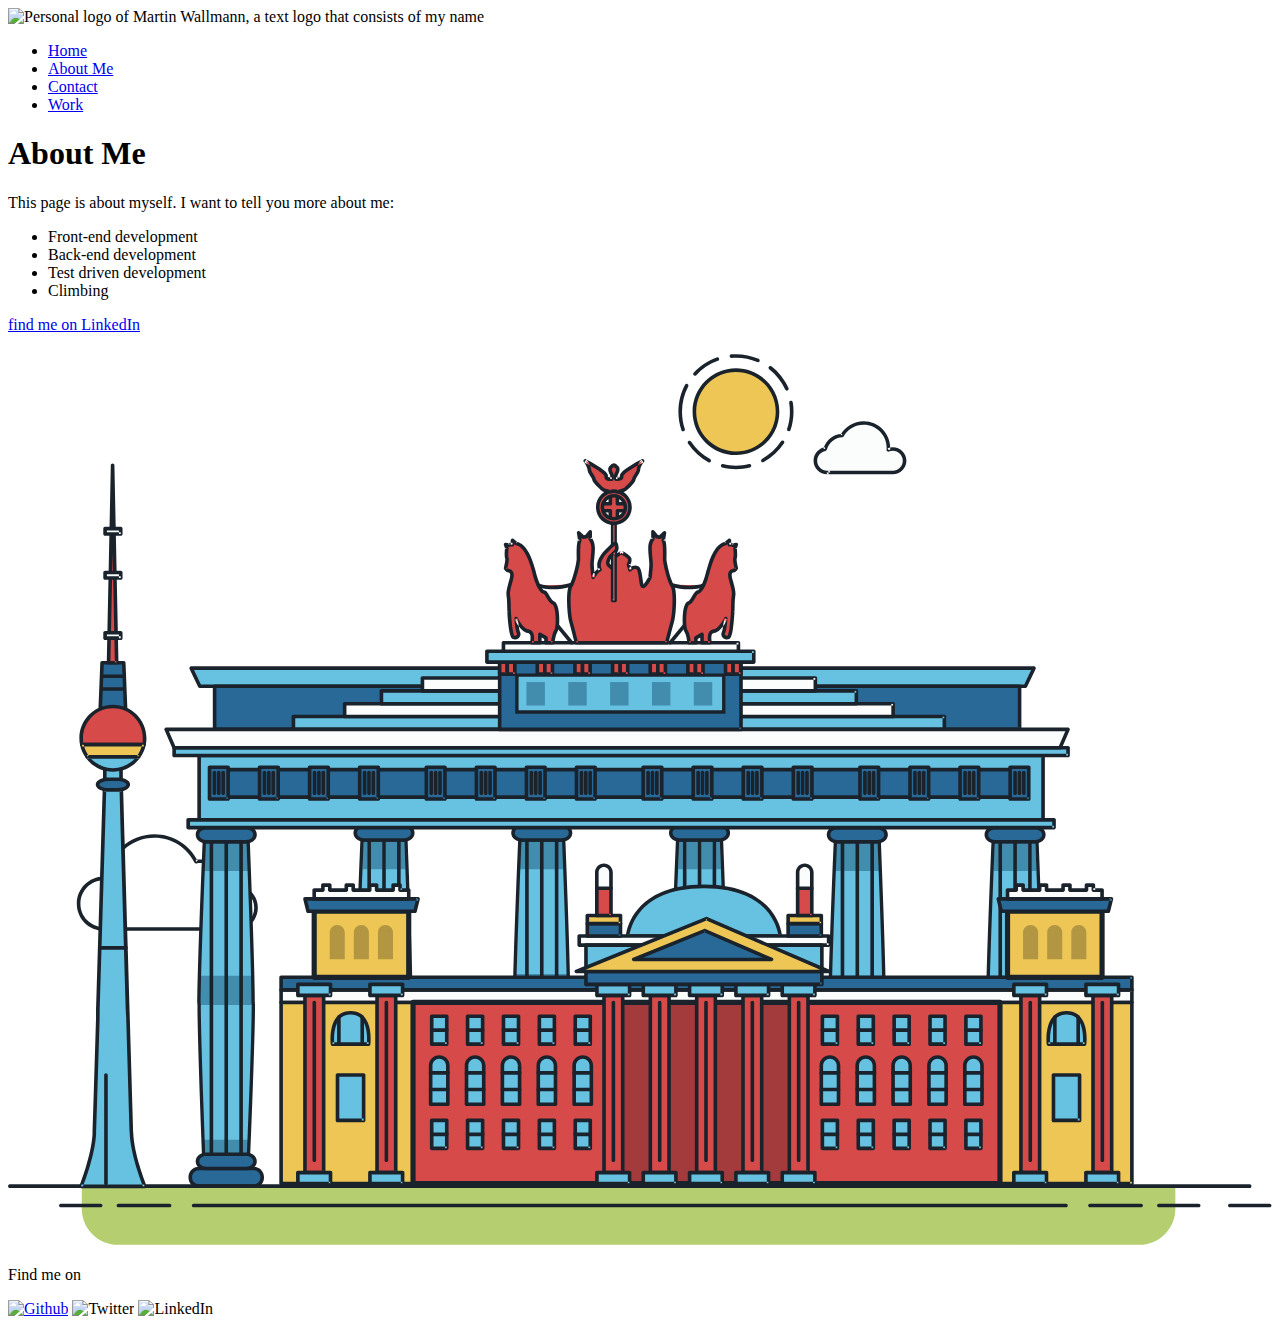
==== about.html @ 1930640d "Added Link to my GitHub-profile in the Footer" ====
<!DOCTYPE html>
<html>

<head>
    <meta charset="utf-8">
    <meta name="viewport" content="width=device-width, initial-scale=1">
    <title>Martin Wallmann </title>
    <link rel="shortcut icon" href="./img/favicon.png">
    <link rel="stylesheet" type="text/css" href="css/normalize.css">
    <link href="https://fonts.googleapis.com/css2?family=Work+Sans:wght@200;400;600;900&display=swap" rel="stylesheet">
    <link rel="stylesheet" type="text/css" href="css/style.production.css">
</head>

<body>
    <!--Header with Logo and Navigation -->
    <header class="page-header">
        <img src="img/mw-logo.png"  alt="Personal logo of Martin Wallmann, a text logo that consists of my name" class="page-header__item">
        <nav class="main-navigation page-header__item">
            <ul role="menubar" class="navigation-list">
                <li role="presentation">
                    <a href="index.html" role="menuitem" class="navigation-list__item">Home</a>
                </li>
                <li role="presentation">
                    <a href="about.html" role="menuitem" class="navigation-list__item navigation-list__item--active">About Me</a>
                </li>
                <li role="presentation">
                    <a href="contact.html" role="menuitem" class="navigation-list__item">Contact</a>
                </li>
                <li role="presentation">
                    <a href="work.html" role="menuitem" class="navigation-list__item">Work</a>
                </li>
            </ul>
        </nav>
    </header>
    <!--Main content-->
    <main>
        <div class="centered-content">
        <h1>About Me</h1>
        
        <p>This page is about myself. I want to tell you more about me:

        </p>
        <ul>
            <li class="centered-content__item">Front-end development</li>
            <li class="centered-content__item">Back-end development</li>
            <li class="centered-content__item">Test driven development</li>
            <li class="centered-content__item">Climbing</li>
        </ul>

        <a href="https://www.linkedin.com/in/martin-wallmann-b1057a8a/" target="_blank" class="button" download> find me on LinkedIn </a>

        <svg id="about-picture" xmlns="http://www.w3.org/2000/svg" class="berlin-illustration" height="auto" viewBox="0 0 700 505" xmlns:xlink="http://www.w3.org/1999/xlink">
            <defs>
                <polygon id="a" points=".06 231.917 .06 .929 688.717 .929 688.717 231.917"></polygon>
            </defs>
            <g fill="none" fill-rule="evenodd">
              <g transform="translate(0 241)" class="cloud-front">
              <path fill="#1A232C" d="M87.602,29 L87.602,28 C87.326,28.001 87.103,28.024 86.927,28.033 L86.979,29.031 L87.947,28.78 C85.741,20.282 78.041,14.002 68.852,14 C67.858,14 66.904,14.096 65.98,14.231 L66.125,15.22 L67.019,14.772 C62.626,6.015 53.567,0.001 43.102,0 C29.041,0.002 17.524,10.848 16.443,24.632 L17.44,24.71 L17.606,23.724 C16.803,23.589 15.969,23.5 15.102,23.5 C6.817,23.501 0.102,30.215 0.102,38.5 C0.102,46.785 6.817,53.499 15.102,53.5 L87.602,53.5 C94.644,53.499 100.351,47.792 100.352,40.75 C100.351,33.708 94.644,28.001 87.602,28 L87.602,30 C90.573,30 93.254,31.202 95.203,33.149 C97.15,35.097 98.351,37.778 98.352,40.75 C98.351,43.722 97.15,46.403 95.203,48.351 C93.254,50.298 90.573,51.5 87.602,51.5 L15.102,51.5 C11.509,51.5 8.265,50.046 5.909,47.692 C3.555,45.337 2.102,42.093 2.102,38.5 C2.102,34.907 3.555,31.663 5.909,29.308 C8.265,26.954 11.509,25.5 15.102,25.5 C15.831,25.5 16.553,25.575 17.273,25.697 C17.551,25.743 17.832,25.672 18.055,25.499 C18.277,25.325 18.414,25.07 18.436,24.789 C19.436,12.04 30.094,1.998 43.102,2 C52.786,1.999 61.163,7.564 65.231,15.669 C65.425,16.055 65.842,16.272 66.27,16.21 C67.132,16.084 67.988,16 68.852,16 C77.108,15.998 84.027,21.647 86.011,29.283 C86.13,29.741 86.557,30.054 87.031,30.03 C87.27,30.017 87.457,29.999 87.602,30 L87.602,29" transform="translate(38 36)"></path>
                </g>
                <path fill="#B5CE6F" d="M646.484,484.382 C646.484,489.501 644.531,494.62 640.627,498.525 C636.722,502.43 631.603,504.382 626.484,504.382 L60.873,504.382 C55.754,504.382 50.636,502.43 46.731,498.525 C42.826,494.62 40.873,489.501 40.873,484.382 L40.873,471.917 L646.484,471.917 L646.484,484.382"></path>
                <polyline fill="#67C2E2" points="334.824 185.029 101.449 185.029 106.209 195.08 563.438 195.08 568.2 185.029 334.824 185.029"></polyline>
                <path fill="#1A232C" d="M334.824,185.029 L334.824,184.029 L101.449,184.029 C101.104,184.029 100.788,184.203 100.604,184.494 C100.42,184.785 100.398,185.146 100.545,185.457 L105.306,195.508 C105.471,195.856 105.824,196.079 106.209,196.079 L563.438,196.079 C563.824,196.079 564.177,195.856 564.342,195.508 L569.104,185.457 C569.251,185.146 569.229,184.785 569.045,184.494 C568.861,184.203 568.544,184.029 568.2,184.029 L334.824,184.029 L334.824,186.029 L566.62,186.029 L562.806,194.08 L106.842,194.08 L103.029,186.029 L334.824,186.029 L334.824,185.029"></path>
                <polygon fill="#296997" points="114.416 218.974 560.222 218.974 560.222 195.08 114.416 195.08"></polygon>
                <path fill="#1A232C" d="M560.222,218.974 L560.222,217.974 L115.416,217.974 L115.416,196.079 L559.222,196.079 L559.222,218.974 L560.222,218.974 L560.222,217.974 L560.222,218.974 L561.222,218.974 L561.222,195.08 C561.222,194.816 561.115,194.559 560.929,194.372 C560.742,194.186 560.485,194.08 560.222,194.08 L114.416,194.08 C114.152,194.08 113.895,194.186 113.708,194.372 C113.522,194.559 113.416,194.816 113.416,195.08 L113.416,218.974 C113.416,219.237 113.522,219.495 113.708,219.681 C113.895,219.867 114.152,219.974 114.416,219.974 L560.222,219.974 C560.485,219.974 560.742,219.867 560.929,219.681 C561.115,219.495 561.222,219.237 561.222,218.974 L560.222,218.974"></path>
                <polygon fill="#67C2E2" points="105.85 269.08 573.225 269.08 573.225 233.398 105.85 233.398"></polygon>
                <path fill="#1A232C" d="M573.225,233.398 L573.225,232.398 L105.85,232.398 C105.587,232.398 105.329,232.505 105.143,232.691 C104.957,232.877 104.85,233.134 104.85,233.398 L104.85,269.08 C104.85,269.344 104.957,269.601 105.143,269.788 C105.329,269.974 105.587,270.08 105.85,270.08 L573.225,270.08 C573.488,270.08 573.745,269.974 573.932,269.788 C574.118,269.601 574.225,269.344 574.225,269.08 L574.225,233.398 C574.225,233.134 574.118,232.877 573.932,232.691 C573.745,232.505 573.488,232.398 573.225,232.398 L573.225,233.398 L572.225,233.398 L572.225,268.08 L106.85,268.08 L106.85,234.398 L573.225,234.398 L573.225,233.398 L572.225,233.398 L573.225,233.398"></path>
                <polygon fill="#296997" points="116.751 256.508 562.557 256.508 562.557 241.243 116.751 241.243"></polygon>
                <path fill="#1A232C" d="M562.557,256.508 L562.557,255.508 L117.75,255.508 L117.75,242.243 L561.557,242.243 L561.557,256.508 L562.557,256.508 L562.557,255.508 L562.557,256.508 L563.557,256.508 L563.557,241.243 C563.557,240.979 563.45,240.722 563.264,240.535 C563.078,240.349 562.82,240.243 562.557,240.243 L116.75,240.243 C116.487,240.243 116.23,240.349 116.043,240.535 C115.857,240.722 115.751,240.979 115.751,241.243 L115.751,256.508 C115.751,256.771 115.857,257.029 116.043,257.215 C116.23,257.401 116.487,257.508 116.751,257.508 L562.557,257.508 C562.82,257.508 563.077,257.401 563.264,257.215 C563.45,257.029 563.557,256.771 563.557,256.508 L562.557,256.508"></path>
                <polygon fill="#67C2E2" points="158.07 218.974 518.563 218.974 518.563 211.858 158.07 211.858"></polygon>
                <path fill="#1A232C" d="M518.563,211.858 L518.563,210.858 L158.07,210.858 C157.807,210.858 157.549,210.964 157.363,211.151 C157.177,211.337 157.07,211.594 157.07,211.858 L157.07,218.974 C157.07,219.237 157.177,219.495 157.363,219.681 C157.549,219.867 157.807,219.974 158.07,219.974 L518.563,219.974 C518.826,219.974 519.083,219.867 519.27,219.681 C519.456,219.495 519.562,219.237 519.562,218.974 L519.562,211.858 C519.562,211.594 519.456,211.337 519.27,211.151 C519.083,210.964 518.826,210.858 518.563,210.858 L518.563,211.858 L517.563,211.858 L517.563,217.974 L159.07,217.974 L159.07,212.858 L518.563,212.858 L518.563,211.858 L517.563,211.858 L518.563,211.858"></path>
                <polygon fill="#FBFDFC" points="186.438 211.858 490.194 211.858 490.194 204.741 186.438 204.741"></polygon>
                <path fill="#1A232C" d="M490.194,204.741 L490.194,203.741 L186.438,203.741 C186.175,203.741 185.917,203.848 185.731,204.034 C185.545,204.221 185.438,204.478 185.438,204.741 L185.438,211.858 C185.438,212.121 185.545,212.379 185.731,212.565 C185.917,212.751 186.175,212.858 186.438,212.858 L490.194,212.858 C490.458,212.858 490.715,212.751 490.902,212.565 C491.088,212.379 491.194,212.121 491.194,211.858 L491.194,204.741 C491.194,204.478 491.088,204.221 490.902,204.034 C490.715,203.848 490.458,203.741 490.194,203.741 L490.194,204.741 L489.194,204.741 L489.194,210.858 L187.438,210.858 L187.438,205.741 L490.194,205.741 L490.194,204.741 L489.194,204.741 L490.194,204.741"></path>
                <polygon fill="#67C2E2" points="206.805 204.741 469.828 204.741 469.828 197.624 206.805 197.624"></polygon>
                <path fill="#1A232C" d="M469.828,197.624 L469.828,196.624 L206.805,196.624 C206.541,196.624 206.284,196.731 206.098,196.917 C205.911,197.103 205.805,197.361 205.805,197.624 L205.805,204.741 C205.805,205.005 205.911,205.262 206.098,205.449 C206.284,205.635 206.541,205.741 206.805,205.741 L469.828,205.741 C470.091,205.741 470.349,205.635 470.535,205.449 C470.722,205.262 470.828,205.005 470.828,204.741 L470.828,197.624 C470.828,197.361 470.722,197.103 470.535,196.917 C470.349,196.731 470.091,196.624 469.828,196.624 L469.828,197.624 L468.828,197.624 L468.828,203.741 L207.805,203.741 L207.805,198.624 L469.828,198.624 L469.828,197.624 L468.828,197.624 L469.828,197.624"></path>
                <polygon fill="#FBFDFC" points="229.521 197.624 447.111 197.624 447.111 190.509 229.521 190.509"></polygon>
                <path fill="#1A232C" d="M447.111,190.509 L447.111,189.509 L229.521,189.509 C229.258,189.509 229,189.616 228.814,189.802 C228.628,189.988 228.521,190.246 228.521,190.509 L228.521,197.624 C228.521,197.888 228.628,198.145 228.814,198.332 C229,198.518 229.258,198.624 229.521,198.624 L447.111,198.624 C447.375,198.624 447.632,198.518 447.818,198.332 C448.005,198.145 448.111,197.888 448.111,197.624 L448.111,190.509 C448.111,190.246 448.005,189.988 447.818,189.802 C447.632,189.616 447.375,189.509 447.111,189.509 L447.111,190.509 L446.111,190.509 L446.111,196.624 L230.521,196.624 L230.521,191.509 L447.111,191.509 L447.111,190.509 L446.111,190.509 L447.111,190.509"></path>
                <path fill="#67C2E2" d="M135.607,355.447 C135.163,337.766 134.264,313.326 133.648,297.387 C133.274,287.721 133.004,281.18 133.004,281.18 L108.722,281.18 C108.722,281.18 108.452,287.721 108.079,297.387 C107.462,313.326 106.563,337.766 106.119,355.447 C105.953,362.059 105.85,367.732 105.85,371.653 L105.85,371.654 C105.85,386.117 107.243,424.332 108.089,446.189 C108.457,455.706 108.722,462.126 108.722,462.126 L133.004,462.126 C133.004,462.126 133.269,455.706 133.637,446.189 C134.482,424.332 135.876,386.117 135.876,371.654 L135.876,371.653 C135.876,367.732 135.773,362.059 135.607,355.447"></path>
                <path fill="#428DAE" d="M133.648 297.387L108.079 297.387C108.452 287.721 108.722 281.18 108.722 281.18L133.004 281.18C133.004 281.18 133.274 287.721 133.648 297.387M135.876 371.654L105.85 371.654 105.85 371.653C105.85 367.732 105.953 362.059 106.119 355.447L135.607 355.447C135.773 362.059 135.876 367.732 135.876 371.653L135.876 371.654M133.004 462.126L108.722 462.126C108.722 462.126 108.457 455.706 108.089 446.189L133.637 446.189C133.269 455.706 133.004 462.126 133.004 462.126"></path>
                <path fill="#1A232C" d="M109.612,461.199 L132.114,461.199 C132.447,453.007 134.949,390.886 134.949,371.653 C134.949,352.42 132.447,290.299 132.114,282.108 L109.612,282.108 C109.279,290.299 106.778,352.42 106.778,371.653 C106.778,390.886 109.279,453.007 109.612,461.199 Z M133.895,463.054 L107.832,463.054 L107.794,462.164 C107.766,461.466 104.922,392.193 104.922,371.653 C104.922,351.114 107.766,281.839 107.794,281.142 L107.832,280.252 L133.895,280.252 L133.931,281.142 C133.96,281.839 136.804,351.114 136.804,371.653 C136.804,392.193 133.96,461.466 133.931,462.164 L133.895,463.054 L133.895,463.054 Z"></path>
                <path fill="#1A232C" d="M111.638 281.18L111.638 462.126C111.638 462.679 112.086 463.126 112.638 463.126 113.19 463.126 113.638 462.679 113.638 462.126L113.638 281.18C113.638 280.628 113.19 280.18 112.638 280.18 112.086 280.18 111.638 280.628 111.638 281.18M119.863 281.18L119.863 462.126C119.863 462.679 120.311 463.126 120.863 463.126 121.416 463.126 121.863 462.679 121.863 462.126L121.863 281.18C121.863 280.628 121.416 280.18 120.863 280.18 120.311 280.18 119.863 280.628 119.863 281.18M128.088 281.18L128.088 462.126C128.088 462.679 128.536 463.126 129.088 463.126 129.64 463.126 130.088 462.679 130.088 462.126L130.088 281.18C130.088 280.628 129.64 280.18 129.088 280.18 128.536 280.18 128.088 280.628 128.088 281.18"></path>
                <path fill="#296997" d="M136.79,277.265 C136.79,279.418 134.675,281.18 132.09,281.18 L109.636,281.18 C107.051,281.18 104.936,279.418 104.936,277.265 C104.936,275.111 107.051,273.349 109.636,273.349 L132.09,273.349 C134.675,273.349 136.79,275.111 136.79,277.265"></path>
                <path fill="#1A232C" d="M136.79,277.265 L135.79,277.265 C135.789,278.005 135.433,278.704 134.769,279.262 C134.109,279.814 133.155,280.181 132.09,280.18 L109.636,280.18 C108.571,280.181 107.617,279.814 106.956,279.262 C106.293,278.704 105.936,278.005 105.936,277.265 C105.936,276.524 106.293,275.825 106.957,275.267 C107.617,274.715 108.571,274.348 109.636,274.349 L132.09,274.349 C133.155,274.348 134.109,274.716 134.769,275.267 C135.433,275.825 135.789,276.524 135.79,277.265 L137.79,277.265 C137.791,275.851 137.09,274.593 136.049,273.731 C135.006,272.863 133.61,272.35 132.09,272.349 L109.636,272.349 C108.116,272.35 106.72,272.863 105.676,273.731 C104.636,274.593 103.935,275.851 103.936,277.265 C103.935,278.678 104.636,279.937 105.677,280.798 C106.72,281.666 108.116,282.179 109.636,282.18 L132.09,282.18 C133.61,282.179 135.006,281.666 136.049,280.798 C137.09,279.937 137.791,278.678 137.79,277.265 L136.79,277.265"></path>
                <path fill="#296997" d="M140.775,467.217 C140.775,469.803 138.661,471.917 136.076,471.917 L105.65,471.917 C103.065,471.917 100.951,469.803 100.951,467.217 L100.951,466.825 C100.951,464.241 103.065,462.126 105.65,462.126 L136.076,462.126 C138.661,462.126 140.775,464.241 140.775,466.825 L140.775,467.217"></path>
                <path fill="#1A232C" d="M140.775,467.217 L139.775,467.217 C139.775,468.235 139.361,469.155 138.688,469.83 C138.013,470.503 137.093,470.917 136.076,470.917 L105.65,470.917 C104.633,470.917 103.713,470.504 103.038,469.83 C102.365,469.155 101.951,468.235 101.951,467.217 L101.951,466.825 C101.951,465.808 102.365,464.889 103.038,464.214 C103.713,463.54 104.633,463.127 105.65,463.126 L136.076,463.126 C137.093,463.127 138.013,463.54 138.688,464.214 C139.362,464.889 139.775,465.808 139.775,466.825 L139.775,467.217 L141.775,467.217 L141.775,466.825 C141.772,463.684 139.217,461.13 136.076,461.126 L105.65,461.126 C102.509,461.13 99.955,463.684 99.951,466.825 L99.951,467.217 C99.954,470.36 102.509,472.914 105.65,472.917 L136.076,472.917 C139.217,472.914 141.772,470.36 141.775,467.217 L140.775,467.217"></path>
                <path fill="#296997" d="M136.79,458.208 C136.79,460.363 134.675,462.126 132.09,462.126 L109.636,462.126 C107.051,462.126 104.936,460.363 104.936,458.208 C104.936,456.057 107.051,454.292 109.636,454.292 L132.09,454.292 C134.675,454.292 136.79,456.057 136.79,458.208"></path>
                <path fill="#1A232C" d="M136.79,458.208 L135.79,458.208 C135.789,458.949 135.432,459.649 134.769,460.207 C134.108,460.76 133.154,461.128 132.09,461.126 L109.636,461.126 C108.572,461.128 107.617,460.76 106.957,460.207 C106.293,459.649 105.936,458.949 105.936,458.208 C105.936,457.47 106.293,456.77 106.957,456.212 C107.617,455.659 108.572,455.291 109.636,455.292 L132.09,455.292 C133.154,455.291 134.108,455.659 134.769,456.212 C135.433,456.77 135.789,457.47 135.79,458.208 L137.79,458.208 C137.791,456.796 137.09,455.538 136.05,454.675 C135.006,453.808 133.61,453.294 132.09,453.292 L109.636,453.292 C108.115,453.294 106.719,453.808 105.676,454.675 C104.636,455.538 103.935,456.796 103.936,458.208 C103.935,459.622 104.636,460.881 105.676,461.743 C106.72,462.611 108.116,463.125 109.636,463.126 L132.09,463.126 C133.61,463.125 135.006,462.611 136.05,461.743 C137.09,460.881 137.791,459.622 137.79,458.208 L136.79,458.208"></path>
                <path fill="#67C2E2" d="M572.471,355.447 C572.025,337.766 571.126,313.326 570.51,297.387 C570.137,287.721 569.867,281.18 569.867,281.18 L545.585,281.18 C545.585,281.18 545.315,287.721 544.942,297.387 C544.326,313.326 543.427,337.766 542.981,355.447 C542.815,362.059 542.713,367.732 542.713,371.653 L542.713,371.654 C542.713,386.117 544.107,424.332 544.952,446.189 C545.32,455.706 545.585,462.126 545.585,462.126 L569.867,462.126 C569.867,462.126 570.132,455.706 570.499,446.189 C571.346,424.332 572.739,386.117 572.739,371.654 L572.739,371.653 C572.739,367.732 572.637,362.059 572.471,355.447"></path>
                <path fill="#428DAE" d="M569.582 297.387L566.951 297.387 566.951 282.108 568.977 282.108C569.063 284.206 569.29 289.841 569.582 297.387M564.951 297.387L545.871 297.387C546.162 289.841 546.39 284.206 546.476 282.108L564.951 282.108 564.951 297.387M571.8 369.187L566.951 369.187 566.951 356.265 571.562 356.265C571.685 361.272 571.771 365.701 571.8 369.187M564.951 369.187L543.653 369.187C543.684 365.512 543.777 360.79 543.912 355.447L553.551 355.447 553.551 356.265 564.951 356.265 564.951 369.187"></path>
                <path fill="#1A232C" d="M546.476,461.199 L568.977,461.199 C569.31,453.007 571.812,390.886 571.812,371.653 C571.812,352.42 569.31,290.299 568.977,282.108 L546.476,282.108 C546.142,290.299 543.642,352.42 543.642,371.653 C543.642,390.886 546.142,453.007 546.476,461.199 M570.758,463.054 L544.694,463.054 L544.658,462.164 C544.629,461.466 541.785,392.193 541.785,371.653 C541.785,351.114 544.629,281.839 544.658,281.142 L544.694,280.252 L570.758,280.252 L570.795,281.142 C570.823,281.839 573.667,351.114 573.667,371.653 C573.667,392.193 570.823,461.466 570.795,462.164 L570.758,463.054"></path>
                <path fill="#1A232C" d="M548.501 281.18L548.501 462.126C548.501 462.679 548.949 463.126 549.501 463.126 550.053 463.126 550.501 462.679 550.501 462.126L550.501 281.18C550.501 280.628 550.053 280.18 549.501 280.18 548.949 280.18 548.501 280.628 548.501 281.18M556.727 281.18L556.727 462.126C556.727 462.679 557.174 463.126 557.727 463.126 558.279 463.126 558.727 462.679 558.727 462.126L558.727 281.18C558.727 280.628 558.279 280.18 557.727 280.18 557.174 280.18 556.727 280.628 556.727 281.18M564.951 281.18L564.951 462.126C564.951 462.679 565.399 463.126 565.951 463.126 566.503 463.126 566.951 462.679 566.951 462.126L566.951 281.18C566.951 280.628 566.503 280.18 565.951 280.18 565.399 280.18 564.951 280.628 564.951 281.18"></path>
                <path fill="#296997" d="M573.653,277.265 C573.653,279.418 571.537,281.18 568.953,281.18 L546.499,281.18 C543.915,281.18 541.799,279.418 541.799,277.265 C541.799,275.111 543.915,273.349 546.499,273.349 L568.953,273.349 C571.537,273.349 573.653,275.111 573.653,277.265"></path>
                <path fill="#1A232C" d="M573.653,277.265 L572.653,277.265 C572.653,278.005 572.296,278.704 571.632,279.262 C570.972,279.814 570.017,280.181 568.953,280.18 L546.499,280.18 C545.435,280.181 544.48,279.814 543.82,279.262 C543.156,278.704 542.8,278.005 542.799,277.265 C542.8,276.525 543.156,275.825 543.82,275.267 C544.481,274.715 545.435,274.348 546.499,274.349 L568.953,274.349 C570.017,274.348 570.972,274.715 571.632,275.267 C572.296,275.825 572.653,276.525 572.653,277.265 L574.653,277.265 C574.654,275.851 573.953,274.593 572.912,273.731 C571.869,272.863 570.473,272.35 568.953,272.349 L546.499,272.349 C544.979,272.35 543.583,272.863 542.54,273.731 C541.499,274.593 540.798,275.851 540.799,277.265 C540.798,278.679 541.499,279.937 542.54,280.798 C543.583,281.666 544.979,282.179 546.499,282.18 L568.953,282.18 C570.473,282.179 571.869,281.666 572.912,280.798 C573.953,279.937 574.654,278.679 574.653,277.265 L573.653,277.265"></path>
                <path fill="#296997" d="M577.639,467.217 C577.639,469.803 575.524,471.917 572.938,471.917 L542.514,471.917 C539.929,471.917 537.813,469.803 537.813,467.217 L537.813,466.825 C537.813,464.241 539.929,462.126 542.514,462.126 L572.938,462.126 C575.524,462.126 577.639,464.241 577.639,466.825 L577.639,467.217"></path>
                <path fill="#1A232C" d="M577.639,467.217 L576.639,467.217 C576.638,468.235 576.225,469.155 575.551,469.83 C574.876,470.503 573.956,470.917 572.938,470.917 L542.514,470.917 C541.497,470.917 540.576,470.503 539.901,469.83 C539.227,469.155 538.814,468.234 538.813,467.217 L538.813,466.825 C538.814,465.808 539.227,464.889 539.901,464.214 C540.576,463.54 541.497,463.127 542.514,463.126 L572.938,463.126 C573.956,463.127 574.876,463.54 575.551,464.214 C576.225,464.888 576.638,465.808 576.639,466.825 L576.639,467.217 L578.639,467.217 L578.639,466.825 C578.635,463.684 576.081,461.13 572.938,461.126 L542.514,461.126 C539.372,461.13 536.817,463.684 536.813,466.825 L536.813,467.217 C536.817,470.36 539.372,472.914 542.514,472.917 L572.938,472.917 C576.081,472.914 578.635,470.359 578.639,467.217 L577.639,467.217"></path>
                <path fill="#296997" d="M573.653,458.208 C573.653,460.363 571.537,462.126 568.953,462.126 L546.499,462.126 C543.915,462.126 541.799,460.363 541.799,458.208 C541.799,456.057 543.915,454.292 546.499,454.292 L568.953,454.292 C571.537,454.292 573.653,456.057 573.653,458.208"></path>
                <path fill="#1A232C" d="M573.653,458.208 L572.653,458.208 C572.653,458.949 572.296,459.649 571.632,460.207 C570.971,460.76 570.017,461.128 568.953,461.126 L546.499,461.126 C545.435,461.128 544.481,460.76 543.82,460.207 C543.157,459.649 542.799,458.949 542.799,458.208 C542.799,457.47 543.156,456.77 543.82,456.212 C544.481,455.659 545.435,455.291 546.499,455.292 L568.953,455.292 C570.017,455.291 570.971,455.659 571.632,456.212 C572.296,456.77 572.653,457.47 572.653,458.208 L574.653,458.208 C574.654,456.796 573.953,455.538 572.912,454.675 C571.869,453.808 570.473,453.294 568.953,453.292 L546.499,453.292 C544.979,453.294 543.583,453.808 542.54,454.675 C541.499,455.538 540.798,456.796 540.799,458.208 C540.798,459.622 541.499,460.881 542.54,461.743 C543.583,462.611 544.979,463.125 546.499,463.126 L568.953,463.126 C570.473,463.125 571.869,462.611 572.912,461.743 C573.953,460.881 574.654,459.622 574.653,458.208 L573.653,458.208"></path>
                <path fill="#67C2E2" d="M485.098,355.447 C484.654,337.766 483.753,313.326 483.137,297.387 C482.764,287.721 482.494,281.18 482.494,281.18 L458.213,281.18 C458.213,281.18 457.942,287.721 457.569,297.387 C456.953,313.326 456.055,337.766 455.608,355.447 C455.443,362.059 455.34,367.732 455.34,371.653 L455.34,371.654 C455.34,386.117 456.733,424.332 457.58,446.189 C457.948,455.706 458.213,462.126 458.213,462.126 L482.494,462.126 C482.494,462.126 482.759,455.706 483.126,446.189 C483.973,424.332 485.366,386.117 485.366,371.654 L485.366,371.653 C485.366,367.732 485.265,362.059 485.098,355.447"></path>
                <path fill="#428DAE" d="M483.137 297.387L457.569 297.387C457.942 287.721 458.213 281.18 458.213 281.18L482.494 281.18C482.494 281.18 482.764 287.721 483.137 297.387M485.355 369.187L455.351 369.187C455.382 365.502 455.475 360.78 455.608 355.447L485.098 355.447C485.232 360.78 485.325 365.502 485.355 369.187"></path>
                <path fill="#1A232C" d="M459.103,461.199 L481.605,461.199 C481.938,453.007 484.439,390.886 484.439,371.653 C484.439,352.42 481.938,290.299 481.605,282.108 L459.103,282.108 C458.769,290.299 456.268,352.42 456.268,371.653 C456.268,390.886 458.769,453.007 459.103,461.199 Z M483.386,463.054 L457.321,463.054 L457.285,462.164 C457.256,461.466 454.412,392.193 454.412,371.653 C454.412,351.114 457.256,281.839 457.285,281.142 L457.321,280.252 L483.386,280.252 L483.422,281.142 C483.45,281.839 486.294,351.114 486.294,371.653 C486.294,392.193 483.45,461.466 483.422,462.164 L483.386,463.054 L483.386,463.054 Z"></path>
                <path fill="#1A232C" d="M461.128 281.18L461.128 462.126C461.128 462.679 461.576 463.126 462.128 463.126 462.68 463.126 463.128 462.679 463.128 462.126L463.128 281.18C463.128 280.628 462.68 280.18 462.128 280.18 461.576 280.18 461.128 280.628 461.128 281.18M469.354 281.18L469.354 462.126C469.354 462.679 469.801 463.126 470.354 463.126 470.906 463.126 471.354 462.679 471.354 462.126L471.354 281.18C471.354 280.628 470.906 280.18 470.354 280.18 469.801 280.18 469.354 280.628 469.354 281.18M477.578 281.18L477.578 462.126C477.578 462.679 478.026 463.126 478.578 463.126 479.13 463.126 479.578 462.679 479.578 462.126L479.578 281.18C479.578 280.628 479.13 280.18 478.578 280.18 478.026 280.18 477.578 280.628 477.578 281.18"></path>
                <path fill="#296997" d="M486.281,277.265 C486.281,279.418 484.164,281.18 481.58,281.18 L459.126,281.18 C456.542,281.18 454.426,279.418 454.426,277.265 C454.426,275.111 456.542,273.349 459.126,273.349 L481.58,273.349 C484.164,273.349 486.281,275.111 486.281,277.265"></path>
                <path fill="#1A232C" d="M486.281,277.265 L485.281,277.265 C485.281,278.005 484.924,278.704 484.26,279.262 C483.599,279.814 482.644,280.181 481.58,280.18 L459.126,280.18 C458.062,280.181 457.107,279.814 456.447,279.262 C455.783,278.704 455.427,278.005 455.426,277.265 C455.427,276.525 455.783,275.825 456.447,275.267 C457.108,274.715 458.062,274.348 459.126,274.349 L481.58,274.349 C482.644,274.348 483.599,274.716 484.26,275.268 C484.924,275.825 485.281,276.525 485.281,277.265 L487.281,277.265 C487.282,275.851 486.58,274.593 485.54,273.731 C484.496,272.863 483.1,272.35 481.58,272.349 L459.126,272.349 C457.606,272.35 456.21,272.863 455.167,273.731 C454.126,274.593 453.425,275.851 453.426,277.265 C453.425,278.679 454.126,279.937 455.167,280.798 C456.21,281.666 457.606,282.179 459.126,282.18 L481.58,282.18 C483.1,282.179 484.496,281.666 485.54,280.799 C486.58,279.937 487.282,278.679 487.281,277.265 L486.281,277.265"></path>
                <path fill="#296997" d="M490.266,467.217 C490.266,469.803 488.151,471.917 485.565,471.917 L455.141,471.917 C452.556,471.917 450.44,469.803 450.44,467.217 L450.44,466.825 C450.44,464.241 452.556,462.126 455.141,462.126 L485.565,462.126 C488.151,462.126 490.266,464.241 490.266,466.825 L490.266,467.217"></path>
                <path fill="#1A232C" d="M490.266,467.217 L489.266,467.217 C489.265,468.235 488.852,469.155 488.178,469.83 C487.503,470.503 486.583,470.917 485.565,470.917 L455.141,470.917 C454.124,470.917 453.203,470.503 452.528,469.83 C451.854,469.155 451.441,468.234 451.44,467.217 L451.44,466.825 C451.441,465.808 451.854,464.889 452.528,464.214 C453.203,463.54 454.124,463.127 455.141,463.126 L485.565,463.126 C486.583,463.127 487.503,463.54 488.178,464.214 C488.852,464.888 489.265,465.808 489.266,466.825 L489.266,467.217 L491.266,467.217 L491.266,466.825 C491.262,463.684 488.708,461.13 485.565,461.126 L455.141,461.126 C451.999,461.13 449.444,463.684 449.44,466.825 L449.44,467.217 C449.444,470.36 451.999,472.914 455.141,472.917 L485.565,472.917 C488.708,472.914 491.262,470.359 491.266,467.217 L490.266,467.217"></path>
                <path fill="#296997" d="M486.281,458.208 C486.281,460.363 484.164,462.126 481.58,462.126 L459.126,462.126 C456.542,462.126 454.426,460.363 454.426,458.208 C454.426,456.057 456.542,454.292 459.126,454.292 L481.58,454.292 C484.164,454.292 486.281,456.057 486.281,458.208"></path>
                <path fill="#1A232C" d="M486.281,458.208 L485.281,458.208 C485.281,458.949 484.923,459.649 484.26,460.207 C483.599,460.76 482.644,461.128 481.58,461.126 L459.126,461.126 C458.062,461.128 457.108,460.76 456.447,460.207 C455.784,459.649 455.427,458.949 455.426,458.208 C455.426,457.47 455.783,456.77 456.447,456.212 C457.108,455.659 458.062,455.291 459.126,455.292 L481.58,455.292 C482.644,455.291 483.598,455.659 484.26,456.212 C484.924,456.77 485.281,457.47 485.281,458.208 L487.281,458.208 C487.282,456.795 486.58,455.538 485.54,454.675 C484.496,453.808 483.1,453.294 481.58,453.292 L459.126,453.292 C457.606,453.294 456.21,453.808 455.167,454.675 C454.126,455.538 453.425,456.796 453.426,458.208 C453.425,459.622 454.126,460.881 455.167,461.743 C456.21,462.611 457.606,463.125 459.126,463.126 L481.58,463.126 C483.1,463.125 484.496,462.611 485.54,461.743 C486.581,460.881 487.282,459.622 487.281,458.208 L486.281,458.208"></path>
                <path fill="#67C2E2" d="M397.726,354.466 C397.28,336.787 396.381,312.346 395.765,296.407 C395.392,286.742 395.122,280.2 395.122,280.2 L370.84,280.2 C370.84,280.2 370.57,286.742 370.197,296.407 C369.581,312.346 368.682,336.787 368.236,354.466 C368.07,361.078 367.968,366.751 367.968,370.672 L367.968,370.673 C367.968,385.136 369.361,423.352 370.207,445.208 C370.575,454.726 370.84,461.146 370.84,461.146 L395.122,461.146 C395.122,461.146 395.386,454.726 395.754,445.208 C396.601,423.352 397.994,385.136 397.994,370.673 L397.994,370.672 C397.994,366.751 397.892,361.078 397.726,354.466"></path>
                <path fill="#428DAE" d="M394.837 296.407L392.206 296.407 392.206 281.127 394.233 281.127C394.318 283.225 394.545 288.861 394.837 296.407L394.837 296.407zM383.981 296.407L390.206 296.407 390.206 281.127 383.981 281.127 383.981 296.407zM375.756 296.407L381.98 296.407 381.98 281.127 375.756 281.127 375.756 296.407zM373.756 296.407L371.126 296.407C371.417 288.861 371.645 283.225 371.73 281.127L373.756 281.127 373.756 296.407 373.756 296.407zM397.062 369.187L392.206 369.187 392.206 354.466 396.796 354.466C396.943 360.298 397.041 365.389 397.062 369.187L397.062 369.187zM383.981 369.187L390.206 369.187 390.206 354.466 383.981 354.466 383.981 369.187zM375.756 369.187L381.98 369.187 381.98 354.466 375.756 354.466 375.756 369.187zM373.756 369.187L368.9 369.187C368.921 365.389 369.019 360.298 369.166 354.466L373.756 354.466 373.756 369.187 373.756 369.187z"></path>
                <path fill="#1A232C" d="M371.73,460.218 L394.233,460.218 C394.565,452.027 397.066,389.906 397.066,370.672 C397.066,351.44 394.565,289.319 394.233,281.127 L371.73,281.127 C371.397,289.319 368.895,351.44 368.895,370.672 C368.895,389.906 371.397,452.027 371.73,460.218 M396.013,462.074 L369.949,462.074 L369.912,461.184 C369.884,460.486 367.04,391.212 367.04,370.672 C367.04,350.133 369.884,280.859 369.912,280.162 L369.949,279.272 L396.013,279.272 L396.05,280.162 C396.078,280.859 398.922,350.133 398.922,370.672 C398.922,391.212 396.078,460.486 396.05,461.184 L396.013,462.074"></path>
                <path fill="#1A232C" d="M373.756 280.2L373.756 461.146C373.756 461.698 374.203 462.146 374.756 462.146 375.308 462.146 375.756 461.698 375.756 461.146L375.756 280.2C375.756 279.647 375.308 279.2 374.756 279.2 374.203 279.2 373.756 279.647 373.756 280.2M381.98 280.2L381.98 461.146C381.98 461.698 382.428 462.146 382.98 462.146 383.533 462.146 383.981 461.698 383.981 461.146L383.981 280.2C383.981 279.647 383.533 279.2 382.98 279.2 382.428 279.2 381.98 279.647 381.98 280.2M390.206 280.2L390.206 461.146C390.206 461.698 390.654 462.146 391.206 462.146 391.758 462.146 392.206 461.698 392.206 461.146L392.206 280.2C392.206 279.647 391.758 279.2 391.206 279.2 390.654 279.2 390.206 279.647 390.206 280.2"></path>
                <path fill="#296997" d="M398.908,276.285 C398.908,278.439 396.792,280.2 394.208,280.2 L371.754,280.2 C369.17,280.2 367.053,278.439 367.053,276.285 C367.053,274.13 369.17,272.369 371.754,272.369 L394.208,272.369 C396.792,272.369 398.908,274.13 398.908,276.285"></path>
                <path fill="#1A232C" d="M398.908,276.285 L397.908,276.285 C397.907,277.025 397.551,277.724 396.887,278.281 C396.227,278.833 395.272,279.201 394.208,279.2 L371.754,279.2 C370.69,279.201 369.735,278.833 369.074,278.281 C368.41,277.724 368.053,277.025 368.053,276.285 C368.053,275.544 368.41,274.845 369.074,274.287 C369.735,273.735 370.69,273.367 371.754,273.369 L394.208,273.369 C395.272,273.367 396.227,273.735 396.887,274.287 C397.551,274.844 397.907,275.544 397.908,276.285 L399.908,276.285 C399.909,274.871 399.208,273.612 398.167,272.75 C397.124,271.883 395.728,271.37 394.208,271.369 L371.754,271.369 C370.234,271.37 368.838,271.883 367.794,272.75 C366.754,273.612 366.052,274.871 366.053,276.285 C366.052,277.699 366.754,278.957 367.795,279.818 C368.838,280.686 370.234,281.198 371.754,281.2 L394.208,281.2 C395.728,281.198 397.123,280.686 398.167,279.818 C399.208,278.957 399.909,277.698 399.908,276.285 L398.908,276.285"></path>
                <path fill="#296997" d="M402.894,466.237 C402.894,468.823 400.779,470.937 398.193,470.937 L367.768,470.937 C365.183,470.937 363.068,468.823 363.068,466.237 L363.068,465.844 C363.068,463.26 365.183,461.146 367.768,461.146 L398.193,461.146 C400.779,461.146 402.894,463.26 402.894,465.844 L402.894,466.237"></path>
                <path fill="#1A232C" d="M402.894,466.237 L401.894,466.237 C401.893,467.254 401.48,468.174 400.806,468.849 C400.131,469.523 399.211,469.937 398.193,469.937 L367.768,469.937 C366.751,469.937 365.831,469.523 365.156,468.849 C364.482,468.174 364.069,467.254 364.068,466.237 L364.068,465.844 C364.069,464.828 364.482,463.908 365.156,463.233 C365.831,462.56 366.751,462.146 367.768,462.146 L398.193,462.146 C399.211,462.146 400.131,462.56 400.806,463.233 C401.48,463.908 401.893,464.828 401.894,465.844 L401.894,466.237 L403.894,466.237 L403.894,465.844 C403.89,462.703 401.336,460.15 398.193,460.146 L367.768,460.146 C364.626,460.15 362.072,462.703 362.068,465.844 L362.068,466.237 C362.072,469.379 364.626,471.933 367.768,471.937 L398.193,471.937 C401.336,471.933 403.89,469.379 403.894,466.237 L402.894,466.237"></path>
                <path fill="#296997" d="M398.908,457.228 C398.908,459.382 396.792,461.146 394.208,461.146 L371.754,461.146 C369.17,461.146 367.053,459.382 367.053,457.228 C367.053,455.077 369.17,453.312 371.754,453.312 L394.208,453.312 C396.792,453.312 398.908,455.077 398.908,457.228"></path>
                <path fill="#1A232C" d="M398.908,457.228 L397.908,457.228 C397.908,457.968 397.55,458.669 396.887,459.226 C396.226,459.779 395.272,460.147 394.208,460.146 L371.754,460.146 C370.69,460.147 369.736,459.779 369.074,459.226 C368.411,458.668 368.053,457.968 368.053,457.228 C368.053,456.489 368.41,455.789 369.074,455.231 C369.736,454.679 370.69,454.311 371.754,454.312 L394.208,454.312 C395.272,454.311 396.226,454.679 396.887,455.231 C397.551,455.789 397.908,456.489 397.908,457.228 L399.908,457.228 C399.909,455.815 399.208,454.557 398.167,453.695 C397.124,452.827 395.728,452.313 394.208,452.312 L371.754,452.312 C370.234,452.313 368.838,452.827 367.794,453.695 C366.754,454.557 366.052,455.815 366.053,457.228 C366.052,458.642 366.753,459.901 367.794,460.763 C368.838,461.631 370.234,462.145 371.754,462.146 L394.208,462.146 C395.728,462.145 397.124,461.631 398.167,460.763 C399.208,459.9 399.909,458.642 399.908,457.228 L398.908,457.228"></path>
                <path fill="#67C2E2" d="M310.353,354.466 C309.908,336.787 309.009,312.346 308.393,296.407 C308.019,286.742 307.75,280.2 307.75,280.2 L283.467,280.2 C283.467,280.2 283.198,286.742 282.824,296.407 C282.208,312.346 281.309,336.787 280.864,354.466 C280.698,361.078 280.596,366.751 280.596,370.672 L280.596,370.673 C280.596,385.136 281.989,423.352 282.834,445.208 C283.202,454.726 283.467,461.146 283.467,461.146 L307.75,461.146 C307.75,461.146 308.014,454.726 308.382,445.208 C309.228,423.352 310.622,385.136 310.622,370.673 L310.622,370.672 C310.622,366.751 310.518,361.078 310.353,354.466"></path>
                <path fill="#428DAE" d="M308.393 296.407L282.824 296.407C283.198 286.742 283.467 280.2 283.467 280.2L307.75 280.2C307.75 280.2 308.019 286.742 308.393 296.407M310.617 369.187L280.6 369.187C280.621 365.377 280.718 360.285 280.864 354.466L310.353 354.466C310.498 360.285 310.596 365.377 310.617 369.187"></path>
                <path fill="#1A232C" d="M284.357,460.218 L306.86,460.218 C307.193,452.027 309.694,389.906 309.694,370.672 C309.694,351.44 307.193,289.319 306.86,281.127 L284.357,281.127 C284.024,289.319 281.523,351.44 281.523,370.672 C281.523,389.906 284.024,452.027 284.357,460.218 Z M308.639,462.074 L282.576,462.074 L282.54,461.184 C282.511,460.486 279.668,391.212 279.668,370.672 C279.668,350.133 282.511,280.859 282.54,280.162 L282.576,279.272 L308.639,279.272 L308.677,280.162 C308.706,280.859 311.549,350.133 311.549,370.672 C311.549,391.212 308.706,460.486 308.677,461.184 L308.639,462.074 L308.639,462.074 Z"></path>
                <path fill="#1A232C" d="M286.383 280.2L286.383 461.146C286.383 461.698 286.831 462.146 287.383 462.146 287.936 462.146 288.383 461.698 288.383 461.146L288.383 280.2C288.383 279.647 287.936 279.2 287.383 279.2 286.831 279.2 286.383 279.647 286.383 280.2M294.608 280.2L294.608 461.146C294.608 461.698 295.056 462.146 295.608 462.146 296.161 462.146 296.608 461.698 296.608 461.146L296.608 280.2C296.608 279.647 296.161 279.2 295.608 279.2 295.056 279.2 294.608 279.647 294.608 280.2M302.834 280.2L302.834 461.146C302.834 461.698 303.281 462.146 303.834 462.146 304.386 462.146 304.834 461.698 304.834 461.146L304.834 280.2C304.834 279.647 304.386 279.2 303.834 279.2 303.281 279.2 302.834 279.647 302.834 280.2"></path>
                <path fill="#296997" d="M311.535,276.285 C311.535,278.439 309.42,280.2 306.836,280.2 L284.381,280.2 C281.797,280.2 279.681,278.439 279.681,276.285 C279.681,274.13 281.797,272.369 284.381,272.369 L306.836,272.369 C309.42,272.369 311.535,274.13 311.535,276.285"></path>
                <path fill="#1A232C" d="M311.535,276.285 L310.535,276.285 C310.534,277.025 310.177,277.724 309.514,278.282 C308.854,278.833 307.901,279.201 306.836,279.2 L284.381,279.2 C283.316,279.201 282.362,278.833 281.702,278.281 C281.038,277.724 280.681,277.025 280.681,276.285 C280.681,275.544 281.038,274.844 281.702,274.287 C282.362,273.735 283.317,273.367 284.381,273.369 L306.836,273.369 C307.9,273.367 308.854,273.735 309.514,274.287 C310.177,274.844 310.534,275.544 310.535,276.285 L312.535,276.285 C312.535,274.871 311.835,273.613 310.795,272.75 C309.751,271.883 308.356,271.37 306.836,271.369 L284.381,271.369 C282.861,271.37 281.465,271.883 280.422,272.75 C279.381,273.612 278.68,274.871 278.681,276.285 C278.68,277.698 279.381,278.957 280.422,279.818 C281.465,280.686 282.861,281.198 284.381,281.2 L306.836,281.2 C308.356,281.198 309.751,280.685 310.794,279.818 C311.835,278.956 312.535,277.698 312.535,276.285 L311.535,276.285"></path>
                <path fill="#296997" d="M315.522,466.237 C315.522,468.823 313.407,470.937 310.821,470.937 L280.396,470.937 C277.811,470.937 275.696,468.823 275.696,466.237 L275.696,465.844 C275.696,463.26 277.811,461.146 280.396,461.146 L310.821,461.146 C313.407,461.146 315.522,463.26 315.522,465.844 L315.522,466.237"></path>
                <path fill="#1A232C" d="M315.522,466.237 L314.522,466.237 C314.521,467.254 314.108,468.174 313.434,468.849 C312.759,469.523 311.838,469.937 310.821,469.937 L280.396,469.937 C279.379,469.937 278.458,469.523 277.783,468.849 C277.11,468.174 276.696,467.254 276.696,466.237 L276.696,465.844 C276.696,464.828 277.11,463.908 277.783,463.233 C278.458,462.56 279.379,462.146 280.396,462.146 L310.821,462.146 C311.838,462.146 312.759,462.56 313.434,463.233 C314.108,463.908 314.521,464.828 314.522,465.844 L314.522,466.237 L316.521,466.237 L316.521,465.844 C316.518,462.703 313.963,460.15 310.821,460.146 L280.396,460.146 C277.254,460.15 274.7,462.703 274.696,465.844 L274.696,466.237 C274.699,469.379 277.254,471.933 280.396,471.937 L310.821,471.937 C313.963,471.933 316.518,469.379 316.521,466.237 L315.522,466.237"></path>
                <path fill="#296997" d="M311.535,457.228 C311.535,459.382 309.42,461.146 306.836,461.146 L284.381,461.146 C281.797,461.146 279.681,459.382 279.681,457.228 C279.681,455.077 281.797,453.312 284.381,453.312 L306.836,453.312 C309.42,453.312 311.535,455.077 311.535,457.228"></path>
                <path fill="#1A232C" d="M311.535,457.228 L310.535,457.228 C310.534,457.969 310.177,458.669 309.514,459.227 C308.854,459.779 307.9,460.147 306.836,460.146 L284.381,460.146 C283.317,460.147 282.363,459.779 281.702,459.227 C281.038,458.669 280.681,457.968 280.681,457.228 C280.681,456.489 281.038,455.789 281.702,455.231 C282.363,454.679 283.317,454.311 284.381,454.312 L306.836,454.312 C307.9,454.311 308.854,454.679 309.514,455.231 C310.177,455.789 310.534,456.489 310.535,457.228 L312.535,457.228 C312.535,455.815 311.835,454.558 310.795,453.695 C309.752,452.827 308.356,452.313 306.836,452.312 L284.381,452.312 C282.861,452.313 281.465,452.827 280.422,453.695 C279.381,454.557 278.68,455.815 278.681,457.228 C278.68,458.642 279.381,459.9 280.422,460.763 C281.465,461.631 282.861,462.145 284.381,462.146 L306.836,462.146 C308.356,462.145 309.752,461.631 310.795,460.763 C311.835,459.9 312.535,458.641 312.535,457.228 L311.535,457.228"></path>
                <path fill="#67C2E2" d="M222.981,354.466 C222.535,336.787 221.636,312.346 221.02,296.407 C220.647,286.742 220.377,280.2 220.377,280.2 L196.094,280.2 C196.094,280.2 195.825,286.742 195.452,296.407 C194.835,312.346 193.936,336.787 193.491,354.466 C193.325,361.078 193.223,366.751 193.223,370.672 L193.223,370.673 C193.223,385.136 194.616,423.352 195.462,445.208 C195.83,454.726 196.094,461.146 196.094,461.146 L220.377,461.146 C220.377,461.146 220.642,454.726 221.009,445.208 C221.855,423.352 223.249,385.136 223.249,370.673 L223.249,370.672 C223.249,366.751 223.146,361.078 222.981,354.466"></path>
                <path fill="#428DAE" d="M220.091 296.407L209.236 296.407 209.236 281.127 219.487 281.127C219.573 283.225 219.8 288.861 220.091 296.407L220.091 296.407zM201.011 296.407L207.236 296.407 207.236 281.127 201.011 281.127 201.011 296.407zM199.011 296.407L196.381 296.407C196.672 288.861 196.899 283.225 196.985 281.127L199.011 281.127 199.011 296.407 199.011 296.407zM222.317 369.187L209.236 369.187 209.236 356.265 221.923 356.265 221.923 354.466 222.051 354.466C222.198 360.298 222.296 365.389 222.317 369.187L222.317 369.187zM201.011 369.187L207.236 369.187 207.236 356.265 201.011 356.265 201.011 369.187zM199.011 369.187L194.155 369.187C194.174 365.784 194.255 361.345 194.377 356.265L199.011 356.265 199.011 369.187 199.011 369.187z"></path>
                <path fill="#1A232C" d="M196.985,460.218 L219.487,460.218 C219.82,452.027 222.321,389.906 222.321,370.672 C222.321,351.44 219.82,289.319 219.487,281.127 L196.985,281.127 C196.651,289.319 194.151,351.44 194.151,370.672 C194.151,389.906 196.651,452.027 196.985,460.218 M221.267,462.074 L195.204,462.074 L195.167,461.184 C195.138,460.486 192.295,391.212 192.295,370.672 C192.295,350.133 195.138,280.859 195.167,280.162 L195.204,279.272 L221.267,279.272 L221.305,280.162 C221.334,280.859 224.177,350.133 224.177,370.672 C224.177,391.212 221.334,460.486 221.305,461.184 L221.267,462.074"></path>
                <path fill="#1A232C" d="M199.011 280.2L199.011 461.146C199.011 461.698 199.458 462.146 200.011 462.146 200.563 462.146 201.011 461.698 201.011 461.146L201.011 280.2C201.011 279.647 200.563 279.2 200.011 279.2 199.458 279.2 199.011 279.647 199.011 280.2M207.236 280.2L207.236 461.146C207.236 461.698 207.684 462.146 208.236 462.146 208.788 462.146 209.236 461.698 209.236 461.146L209.236 280.2C209.236 279.647 208.788 279.2 208.236 279.2 207.684 279.2 207.236 279.647 207.236 280.2M215.461 280.2L215.461 461.146C215.461 461.698 215.909 462.146 216.461 462.146 217.013 462.146 217.461 461.698 217.461 461.146L217.461 280.2C217.461 279.647 217.013 279.2 216.461 279.2 215.909 279.2 215.461 279.647 215.461 280.2"></path>
                <path fill="#296997" d="M224.162,276.285 C224.162,278.439 222.047,280.2 219.463,280.2 L197.008,280.2 C194.424,280.2 192.308,278.439 192.308,276.285 C192.308,274.13 194.424,272.369 197.008,272.369 L219.463,272.369 C222.047,272.369 224.162,274.13 224.162,276.285"></path>
                <path fill="#1A232C" d="M224.162,276.285 L223.162,276.285 C223.161,277.025 222.805,277.724 222.142,278.282 C221.482,278.833 220.528,279.201 219.463,279.2 L197.008,279.2 C195.944,279.201 194.99,278.833 194.329,278.281 C193.665,277.724 193.308,277.025 193.308,276.285 C193.308,275.544 193.665,274.845 194.329,274.287 C194.99,273.735 195.944,273.367 197.008,273.369 L219.463,273.369 C220.528,273.367 221.481,273.735 222.142,274.287 C222.805,274.844 223.161,275.544 223.162,276.285 L225.162,276.285 C225.163,274.871 224.462,273.613 223.422,272.75 C222.379,271.883 220.983,271.37 219.463,271.369 L197.008,271.369 C195.489,271.37 194.093,271.883 193.049,272.75 C192.008,273.612 191.307,274.871 191.308,276.285 C191.307,277.698 192.008,278.957 193.049,279.818 C194.093,280.686 195.489,281.198 197.008,281.2 L219.463,281.2 C220.983,281.198 222.379,280.686 223.422,279.818 C224.462,278.956 225.163,277.698 225.162,276.285 L224.162,276.285"></path>
                <path fill="#296997" d="M228.149,466.237 C228.149,468.823 226.034,470.937 223.448,470.937 L193.022,470.937 C190.438,470.937 188.323,468.823 188.323,466.237 L188.323,465.844 C188.323,463.26 190.438,461.146 193.022,461.146 L223.448,461.146 C226.034,461.146 228.149,463.26 228.149,465.844 L228.149,466.237"></path>
                <path fill="#1A232C" d="M228.149,466.237 L227.149,466.237 C227.149,467.254 226.735,468.174 226.061,468.849 C225.386,469.523 224.466,469.937 223.448,469.937 L193.022,469.937 C192.006,469.937 191.086,469.523 190.411,468.849 C189.737,468.174 189.324,467.254 189.323,466.237 L189.323,465.844 C189.324,464.828 189.737,463.908 190.411,463.233 C191.086,462.56 192.006,462.146 193.022,462.146 L223.448,462.146 C224.466,462.146 225.386,462.56 226.061,463.233 C226.735,463.908 227.149,464.828 227.149,465.844 L227.149,466.237 L229.149,466.237 L229.149,465.844 C229.145,462.703 226.59,460.15 223.448,460.146 L193.022,460.146 C189.881,460.15 187.327,462.703 187.323,465.844 L187.323,466.237 C187.327,469.379 189.881,471.933 193.022,471.937 L223.448,471.937 C226.59,471.933 229.145,469.379 229.149,466.237 L228.149,466.237"></path>
                <path fill="#296997" d="M224.162,457.228 C224.162,459.382 222.047,461.146 219.463,461.146 L197.008,461.146 C194.424,461.146 192.308,459.382 192.308,457.228 C192.308,455.077 194.424,453.312 197.008,453.312 L219.463,453.312 C222.047,453.312 224.162,455.077 224.162,457.228"></path>
                <path fill="#1A232C" d="M224.162,457.228 L223.162,457.228 C223.161,457.969 222.805,458.669 222.141,459.227 C221.481,459.779 220.527,460.147 219.463,460.146 L197.008,460.146 C195.944,460.147 194.99,459.779 194.329,459.227 C193.665,458.669 193.308,457.968 193.308,457.228 C193.308,456.489 193.665,455.789 194.329,455.231 C194.99,454.679 195.945,454.311 197.008,454.312 L219.463,454.312 C220.527,454.311 221.481,454.679 222.141,455.231 C222.805,455.789 223.161,456.489 223.162,457.228 L225.162,457.228 C225.163,455.815 224.462,454.557 223.422,453.695 C222.379,452.827 220.984,452.313 219.463,452.312 L197.008,452.312 C195.488,452.313 194.092,452.827 193.049,453.695 C192.008,454.557 191.307,455.815 191.308,457.228 C191.307,458.642 192.008,459.9 193.049,460.763 C194.092,461.631 195.488,462.145 197.008,462.146 L219.463,462.146 C220.983,462.145 222.379,461.631 223.422,460.763 C224.462,459.9 225.163,458.641 225.162,457.228 L224.162,457.228"></path>
                <polygon fill="#67C2E2" points="99.774 273.349 579.301 273.349 579.301 269.08 99.774 269.08"></polygon>
                <path fill="#1A232C" d="M579.301,273.349 L579.301,272.349 L100.774,272.349 L100.774,270.08 L578.301,270.08 L578.301,273.349 L579.301,273.349 L579.301,272.349 L579.301,273.349 L580.301,273.349 L580.301,269.08 C580.301,268.817 580.194,268.56 580.008,268.373 C579.822,268.187 579.564,268.08 579.301,268.08 L99.774,268.08 C99.511,268.08 99.254,268.187 99.067,268.373 C98.881,268.56 98.774,268.817 98.774,269.08 L98.774,273.349 C98.774,273.612 98.881,273.87 99.067,274.056 C99.254,274.242 99.511,274.349 99.774,274.349 L579.301,274.349 C579.564,274.349 579.822,274.242 580.008,274.056 C580.194,273.87 580.301,273.612 580.301,273.349 L579.301,273.349"></path>
                <polygon fill="#67C2E2" points="92.01 233.398 587.064 233.398 587.064 229.131 92.01 229.131"></polygon>
                <path fill="#1A232C" d="M587.064,233.398 L587.064,232.398 L93.01,232.398 L93.01,230.131 L586.064,230.131 L586.064,233.398 L587.064,233.398 L587.064,232.398 L587.064,233.398 L588.064,233.398 L588.064,229.131 C588.064,228.868 587.958,228.61 587.772,228.424 C587.585,228.238 587.328,228.131 587.064,228.131 L92.01,228.131 C91.746,228.131 91.489,228.238 91.303,228.424 C91.116,228.61 91.01,228.868 91.01,229.131 L91.01,233.398 C91.01,233.661 91.117,233.919 91.303,234.105 C91.489,234.291 91.746,234.398 92.01,234.398 L587.064,234.398 C587.328,234.398 587.585,234.291 587.771,234.105 C587.958,233.919 588.064,233.661 588.064,233.398 L587.064,233.398"></path>
                <polyline fill="#FBFDFC" points="337.318 218.974 87.572 218.974 92.01 229.131 582.626 229.131 587.064 218.974 337.318 218.974"></polyline>
                <path fill="#1A232C" d="M337.318,218.974 L337.318,217.974 L87.572,217.974 C87.235,217.974 86.92,218.144 86.736,218.426 C86.551,218.709 86.521,219.065 86.656,219.374 L91.093,229.532 C91.253,229.896 91.612,230.131 92.01,230.131 L582.626,230.131 C583.024,230.131 583.383,229.897 583.542,229.532 L587.981,219.374 C588.116,219.065 588.086,218.709 587.901,218.426 C587.716,218.144 587.402,217.974 587.064,217.974 L337.318,217.974 L337.318,219.974 L585.536,219.974 L581.972,228.131 L92.664,228.131 L89.1,219.974 L337.318,219.974 L337.318,218.974"></path>
                <polygon fill="#296997" points="272.283 218.974 405.943 218.974 405.943 181.701 272.283 181.701"></polygon>
                <path fill="#1A232C" d="M405.943,218.974 L405.943,217.974 L273.283,217.974 L273.283,182.701 L404.943,182.701 L404.943,218.974 L405.943,218.974 L405.943,217.974 L405.943,218.974 L406.943,218.974 L406.943,181.701 C406.943,181.437 406.837,181.18 406.65,180.993 C406.464,180.807 406.207,180.701 405.943,180.701 L272.283,180.701 C272.02,180.701 271.762,180.807 271.576,180.993 C271.39,181.18 271.283,181.437 271.283,181.701 L271.283,218.974 C271.283,219.237 271.39,219.495 271.576,219.681 C271.762,219.867 272.02,219.974 272.283,219.974 L405.943,219.974 C406.207,219.974 406.464,219.867 406.65,219.681 C406.837,219.495 406.943,219.237 406.943,218.974 L405.943,218.974"></path>
                <polygon fill="#67C2E2" points="281.833 209.312 396.393 209.312 396.393 188.946 281.833 188.946"></polygon>
                <polygon fill="#428DAE" points="287.111 205.753 297.328 205.753 297.328 192.749 287.111 192.749"></polygon>
                <polygon fill="#428DAE" points="310.284 205.753 320.501 205.753 320.501 192.749 310.284 192.749"></polygon>
                <polygon fill="#428DAE" points="333.457 205.753 343.673 205.753 343.673 192.749 333.457 192.749"></polygon>
                <polygon fill="#428DAE" points="356.63 205.753 366.847 205.753 366.847 192.749 356.63 192.749"></polygon>
                <polygon fill="#428DAE" points="379.804 205.753 390.02 205.753 390.02 192.749 379.804 192.749"></polygon>
                <path fill="#1A232C" d="M282.761,208.384 L395.465,208.384 L395.465,189.873 L282.761,189.873 L282.761,208.384 Z M280.905,210.24 L397.32,210.24 L397.32,188.018 L280.905,188.018 L280.905,210.24 Z"></path>
                <polygon fill="#D64A4A" points="272.283 188.359 276.48 188.359 276.48 181.701 272.283 181.701"></polygon>
                <path fill="#1A232C" d="M276.48,188.359 L276.48,187.359 L273.283,187.359 L273.283,182.701 L275.48,182.701 L275.48,188.359 L276.48,188.359 L276.48,187.359 L276.48,188.359 L277.48,188.359 L277.48,181.701 C277.48,181.437 277.374,181.18 277.188,180.993 C277.001,180.807 276.744,180.701 276.48,180.701 L272.283,180.701 C272.02,180.701 271.762,180.807 271.576,180.993 C271.39,181.18 271.283,181.437 271.283,181.701 L271.283,188.359 C271.283,188.622 271.39,188.88 271.576,189.066 C271.762,189.252 272.02,189.359 272.283,189.359 L276.48,189.359 C276.744,189.359 277.001,189.252 277.188,189.066 C277.374,188.88 277.48,188.622 277.48,188.359 L276.48,188.359"></path>
                <polygon fill="#D64A4A" points="276.48 188.359 280.678 188.359 280.678 181.701 276.48 181.701"></polygon>
                <path fill="#1A232C" d="M280.678,188.359 L280.678,187.359 L277.48,187.359 L277.48,182.701 L279.678,182.701 L279.678,188.359 L280.678,188.359 L280.678,187.359 L280.678,188.359 L281.678,188.359 L281.678,181.701 C281.678,181.437 281.571,181.18 281.385,180.993 C281.199,180.807 280.941,180.701 280.678,180.701 L276.48,180.701 C276.217,180.701 275.96,180.807 275.773,180.993 C275.587,181.18 275.48,181.437 275.48,181.701 L275.48,188.359 C275.48,188.622 275.587,188.88 275.773,189.066 C275.96,189.252 276.217,189.359 276.48,189.359 L280.678,189.359 C280.941,189.359 281.199,189.252 281.385,189.066 C281.571,188.88 281.678,188.622 281.678,188.359 L280.678,188.359"></path>
                <polygon fill="#D64A4A" points="293.13 188.359 297.328 188.359 297.328 181.701 293.13 181.701"></polygon>
                <path fill="#1A232C" d="M297.328,188.359 L297.328,187.359 L294.13,187.359 L294.13,182.701 L296.328,182.701 L296.328,188.359 L297.328,188.359 L297.328,187.359 L297.328,188.359 L298.328,188.359 L298.328,181.701 C298.328,181.437 298.221,181.18 298.035,180.993 C297.849,180.807 297.591,180.701 297.328,180.701 L293.13,180.701 C292.867,180.701 292.609,180.807 292.423,180.993 C292.237,181.18 292.13,181.437 292.13,181.701 L292.13,188.359 C292.13,188.622 292.237,188.88 292.423,189.066 C292.609,189.252 292.867,189.359 293.13,189.359 L297.328,189.359 C297.591,189.359 297.849,189.252 298.035,189.066 C298.221,188.88 298.328,188.622 298.328,188.359 L297.328,188.359"></path>
                <polygon fill="#D64A4A" points="297.328 188.359 301.524 188.359 301.524 181.701 297.328 181.701"></polygon>
                <path fill="#1A232C" d="M301.524,188.359 L301.524,187.359 L298.328,187.359 L298.328,182.701 L300.524,182.701 L300.524,188.359 L301.524,188.359 L301.524,187.359 L301.524,188.359 L302.524,188.359 L302.524,181.701 C302.524,181.437 302.418,181.18 302.232,180.993 C302.045,180.807 301.788,180.701 301.524,180.701 L297.328,180.701 C297.064,180.701 296.807,180.807 296.621,180.993 C296.434,181.18 296.328,181.437 296.328,181.701 L296.328,188.359 C296.328,188.622 296.434,188.88 296.621,189.066 C296.807,189.252 297.064,189.359 297.328,189.359 L301.524,189.359 C301.788,189.359 302.045,189.252 302.232,189.066 C302.418,188.88 302.524,188.622 302.524,188.359 L301.524,188.359"></path>
                <polygon fill="#D64A4A" points="313.977 188.359 318.175 188.359 318.175 181.701 313.977 181.701"></polygon>
                <path fill="#1A232C" d="M318.175,188.359 L318.175,187.359 L314.977,187.359 L314.977,182.701 L317.175,182.701 L317.175,188.359 L318.175,188.359 L318.175,187.359 L318.175,188.359 L319.175,188.359 L319.175,181.701 C319.175,181.437 319.068,181.18 318.882,180.993 C318.696,180.807 318.438,180.701 318.175,180.701 L313.977,180.701 C313.714,180.701 313.456,180.807 313.27,180.993 C313.084,181.18 312.977,181.437 312.977,181.701 L312.977,188.359 C312.977,188.622 313.084,188.88 313.27,189.066 C313.456,189.252 313.714,189.359 313.977,189.359 L318.175,189.359 C318.438,189.359 318.696,189.252 318.882,189.066 C319.068,188.88 319.175,188.622 319.175,188.359 L318.175,188.359"></path>
                <polygon fill="#D64A4A" points="318.175 188.359 322.372 188.359 322.372 181.701 318.175 181.701"></polygon>
                <path fill="#1A232C" d="M322.372,188.359 L322.372,187.359 L319.175,187.359 L319.175,182.701 L321.372,182.701 L321.372,188.359 L322.372,188.359 L322.372,187.359 L322.372,188.359 L323.372,188.359 L323.372,181.701 C323.372,181.437 323.265,181.18 323.079,180.993 C322.893,180.807 322.635,180.701 322.372,180.701 L318.175,180.701 C317.911,180.701 317.654,180.807 317.468,180.993 C317.281,181.18 317.175,181.437 317.175,181.701 L317.175,188.359 C317.175,188.622 317.282,188.88 317.468,189.066 C317.654,189.252 317.911,189.359 318.175,189.359 L322.372,189.359 C322.635,189.359 322.892,189.252 323.079,189.066 C323.265,188.88 323.372,188.622 323.372,188.359 L322.372,188.359"></path>
                <polygon fill="#D64A4A" points="334.824 188.359 339.022 188.359 339.022 181.701 334.824 181.701"></polygon>
                <path fill="#1A232C" d="M339.022,188.359 L339.022,187.359 L335.824,187.359 L335.824,182.701 L338.021,182.701 L338.022,188.359 L339.022,188.359 L339.022,187.359 L339.022,188.359 L340.021,188.359 L340.021,181.701 C340.021,181.437 339.915,181.18 339.729,180.993 C339.542,180.807 339.285,180.701 339.022,180.701 L334.824,180.701 C334.561,180.701 334.303,180.807 334.117,180.993 C333.931,181.18 333.824,181.437 333.824,181.701 L333.824,188.359 C333.824,188.622 333.931,188.88 334.117,189.066 C334.303,189.252 334.561,189.359 334.824,189.359 L339.022,189.359 C339.285,189.359 339.542,189.252 339.729,189.066 C339.915,188.88 340.021,188.622 340.021,188.359 L339.022,188.359"></path>
                <polygon fill="#D64A4A" points="339.022 188.359 343.219 188.359 343.219 181.701 339.022 181.701"></polygon>
                <path fill="#1A232C" d="M343.219,188.359 L343.219,187.359 L340.021,187.359 L340.021,182.701 L342.219,182.701 L342.219,188.359 L343.219,188.359 L343.219,187.359 L343.219,188.359 L344.219,188.359 L344.219,181.701 C344.219,181.437 344.112,181.18 343.926,180.993 C343.74,180.807 343.482,180.701 343.219,180.701 L339.022,180.701 C338.758,180.701 338.501,180.807 338.314,180.993 C338.128,181.18 338.022,181.437 338.022,181.701 L338.022,188.359 C338.022,188.622 338.128,188.88 338.314,189.066 C338.501,189.252 338.758,189.359 339.022,189.359 L343.219,189.359 C343.482,189.359 343.74,189.252 343.926,189.066 C344.112,188.88 344.219,188.622 344.219,188.359 L343.219,188.359"></path>
                <polygon fill="#D64A4A" points="355.671 188.359 359.868 188.359 359.868 181.701 355.671 181.701"></polygon>
                <path fill="#1A232C" d="M359.868,188.359 L359.868,187.359 L356.671,187.359 L356.671,182.701 L358.868,182.701 L358.868,188.359 L359.868,188.359 L359.868,187.359 L359.868,188.359 L360.868,188.359 L360.868,181.701 C360.868,181.437 360.762,181.18 360.575,180.993 C360.389,180.807 360.132,180.701 359.868,180.701 L355.671,180.701 C355.408,180.701 355.15,180.807 354.964,180.993 C354.778,181.18 354.671,181.437 354.671,181.701 L354.671,188.359 C354.671,188.622 354.778,188.88 354.964,189.066 C355.15,189.252 355.408,189.359 355.671,189.359 L359.868,189.359 C360.132,189.359 360.389,189.252 360.575,189.066 C360.762,188.88 360.868,188.622 360.868,188.359 L359.868,188.359"></path>
                <polygon fill="#D64A4A" points="359.868 188.359 364.065 188.359 364.065 181.701 359.868 181.701"></polygon>
                <path fill="#1A232C" d="M364.065,188.359 L364.065,187.359 L360.868,187.359 L360.868,182.701 L363.065,182.701 L363.065,188.359 L364.065,188.359 L364.065,187.359 L364.065,188.359 L365.065,188.359 L365.065,181.701 C365.065,181.437 364.959,181.18 364.773,180.993 C364.586,180.807 364.329,180.701 364.065,180.701 L359.868,180.701 C359.605,180.701 359.347,180.807 359.161,180.993 C358.975,181.18 358.868,181.437 358.868,181.701 L358.868,188.359 C358.868,188.622 358.975,188.88 359.161,189.066 C359.347,189.252 359.605,189.359 359.868,189.359 L364.065,189.359 C364.329,189.359 364.586,189.252 364.773,189.066 C364.959,188.88 365.065,188.622 365.065,188.359 L364.065,188.359"></path>
                <polygon fill="#D64A4A" points="376.518 188.359 380.715 188.359 380.715 181.701 376.518 181.701"></polygon>
                <path fill="#1A232C" d="M380.715,188.359 L380.715,187.359 L377.518,187.359 L377.518,182.701 L379.715,182.701 L379.715,188.359 L380.715,188.359 L380.715,187.359 L380.715,188.359 L381.715,188.359 L381.715,181.701 C381.715,181.437 381.608,181.18 381.422,180.993 C381.236,180.807 380.978,180.701 380.715,180.701 L376.518,180.701 C376.254,180.701 375.997,180.807 375.81,180.993 C375.624,181.18 375.518,181.437 375.518,181.701 L375.518,188.359 C375.518,188.622 375.624,188.88 375.81,189.066 C375.997,189.252 376.254,189.359 376.518,189.359 L380.715,189.359 C380.978,189.359 381.236,189.252 381.422,189.066 C381.608,188.88 381.715,188.622 381.715,188.359 L380.715,188.359"></path>
                <polygon fill="#D64A4A" points="380.715 188.359 384.912 188.359 384.912 181.701 380.715 181.701"></polygon>
                <path fill="#1A232C" d="M384.912,188.359 L384.912,187.359 L381.715,187.359 L381.715,182.701 L383.912,182.701 L383.912,188.359 L384.912,188.359 L384.912,187.359 L384.912,188.359 L385.912,188.359 L385.912,181.701 C385.912,181.437 385.805,181.18 385.619,180.993 C385.433,180.807 385.175,180.701 384.912,180.701 L380.715,180.701 C380.452,180.701 380.194,180.807 380.008,180.993 C379.822,181.18 379.715,181.437 379.715,181.701 L379.715,188.359 C379.715,188.622 379.822,188.88 380.008,189.066 C380.194,189.252 380.452,189.359 380.715,189.359 L384.912,189.359 C385.175,189.359 385.433,189.252 385.619,189.066 C385.805,188.88 385.912,188.622 385.912,188.359 L384.912,188.359"></path>
                <polygon fill="#D64A4A" points="397.364 188.359 401.561 188.359 401.561 181.701 397.364 181.701"></polygon>
                <path fill="#1A232C" d="M401.561,188.359 L401.561,187.359 L398.364,187.359 L398.364,182.701 L400.561,182.701 L400.561,188.359 L401.561,188.359 L401.561,187.359 L401.561,188.359 L402.561,188.359 L402.561,181.701 C402.561,181.437 402.454,181.18 402.268,180.993 C402.081,180.807 401.824,180.701 401.561,180.701 L397.364,180.701 C397.101,180.701 396.843,180.807 396.657,180.993 C396.471,181.18 396.364,181.437 396.364,181.701 L396.364,188.359 C396.364,188.622 396.471,188.88 396.657,189.066 C396.843,189.252 397.101,189.359 397.364,189.359 L401.561,189.359 C401.824,189.359 402.081,189.252 402.268,189.066 C402.454,188.88 402.561,188.622 402.561,188.359 L401.561,188.359"></path>
                <polygon fill="#D64A4A" points="401.561 188.359 405.759 188.359 405.759 181.701 401.561 181.701"></polygon>
                <path fill="#1A232C" d="M405.759,188.359 L405.759,187.359 L402.561,187.359 L402.561,182.701 L404.759,182.701 L404.759,188.359 L405.759,188.359 L405.759,187.359 L405.759,188.359 L406.759,188.359 L406.759,181.701 C406.759,181.437 406.652,181.18 406.466,180.993 C406.28,180.807 406.022,180.701 405.759,180.701 L401.561,180.701 C401.297,180.701 401.04,180.807 400.853,180.993 C400.667,181.18 400.561,181.437 400.561,181.701 L400.561,188.359 C400.561,188.622 400.667,188.88 400.853,189.066 C401.04,189.252 401.297,189.359 401.561,189.359 L405.759,189.359 C406.022,189.359 406.28,189.252 406.466,189.066 C406.652,188.88 406.759,188.622 406.759,188.359 L405.759,188.359"></path>
                <polygon fill="#67C2E2" points="265.221 181.701 413.006 181.701 413.006 175.695 265.221 175.695"></polygon>
                <path fill="#1A232C" d="M413.006,175.695 L413.006,174.695 L265.221,174.695 C264.957,174.695 264.7,174.801 264.514,174.988 C264.327,175.174 264.221,175.431 264.221,175.695 L264.221,181.701 C264.221,181.964 264.327,182.221 264.514,182.408 C264.7,182.594 264.957,182.701 265.221,182.701 L413.006,182.701 C413.269,182.701 413.527,182.594 413.713,182.408 C413.899,182.221 414.006,181.964 414.006,181.701 L414.006,175.695 C414.006,175.431 413.899,175.174 413.713,174.988 C413.527,174.801 413.269,174.695 413.006,174.695 L413.006,175.695 L412.006,175.695 L412.006,180.701 L266.221,180.701 L266.221,176.695 L413.006,176.695 L413.006,175.695 L412.006,175.695 L413.006,175.695"></path>
                <polygon fill="#FBFDFC" points="274.382 175.695 404.506 175.695 404.506 170.979 274.382 170.979"></polygon>
                <path fill="#1A232C" d="M404.506,170.979 L404.506,169.979 L274.382,169.979 C274.119,169.979 273.861,170.086 273.675,170.272 C273.489,170.458 273.382,170.716 273.382,170.979 L273.382,175.695 C273.382,175.958 273.489,176.216 273.675,176.402 C273.861,176.588 274.119,176.695 274.382,176.695 L404.506,176.695 C404.769,176.695 405.027,176.588 405.213,176.402 C405.399,176.216 405.506,175.958 405.506,175.695 L405.506,170.979 C405.506,170.716 405.399,170.458 405.213,170.272 C405.027,170.086 404.769,169.979 404.506,169.979 L404.506,170.979 L403.506,170.979 L403.506,174.695 L275.382,174.695 L275.382,171.979 L404.506,171.979 L404.506,170.979 L403.506,170.979 L404.506,170.979"></path>
                <path fill="#D64A4A" d="M375.91,159.845 L366.735,170.979"></path>
                <path fill="#1A232C" d="M375.138,159.209 L365.964,170.343 C365.612,170.769 365.673,171.399 366.099,171.751 C366.526,172.102 367.156,172.041 367.507,171.615 L376.682,160.481 C377.033,160.055 376.972,159.425 376.546,159.073 C376.12,158.722 375.49,158.783 375.138,159.209"></path>
                <path fill="#D64A4A" d="M401.361,153.429 C401.361,153.429 400.742,167.964 398.733,168.119 C396.723,168.273 395.486,167.037 396.259,165.335 C397.031,163.634 397.495,157.604 397.495,157.604 C397.495,157.604 394.402,164.098 390.847,164.562 C387.29,165.026 388.837,170.979 388.837,170.979 L384.353,170.979 L384.353,166.263 L380.95,168.273 L380.95,170.979 L377.239,170.979 C377.239,170.979 376.621,165.953 375.384,164.252 C374.147,162.552 374.147,150.336 376.775,149.099 C379.404,147.862 380.485,143.068 382.033,142.914 C383.579,142.759 385.435,139.049 386.672,135.183 C387.909,131.317 390.46,117.285 397.418,116.009 L399.506,114.269 L399.506,116.704 C399.506,116.704 400.55,116.473 401.361,116.936 L403.333,116.588 L402.637,118.676 C402.637,118.676 403.101,122.851 402.637,124.011 C402.173,125.17 403.333,129.693 403.333,129.693 C403.333,129.693 402.985,130.737 401.478,131.085 C399.97,131.433 399.622,132.593 399.854,134.448 C400.086,136.304 402.289,141.986 401.825,144.653 C401.361,147.321 401.519,150.726 401.361,153.429"></path>
                <path fill="#1A232C" d="M401.361,153.429 L400.362,153.387 C400.362,153.387 400.353,153.608 400.332,154.002 C400.26,155.379 400.05,158.847 399.645,161.95 C399.444,163.499 399.189,164.962 398.898,165.982 C398.756,166.49 398.597,166.888 398.479,167.088 L398.408,167.196 L398.387,167.221 L398.569,167.406 L398.449,167.179 L398.387,167.221 L398.569,167.406 L398.449,167.179 L398.697,167.651 L398.657,167.121 L398.449,167.179 L398.697,167.651 L398.657,167.121 L398.4,167.132 C397.86,167.133 397.483,166.988 397.289,166.836 C397.096,166.675 397.036,166.56 397.026,166.316 C397.026,166.178 397.06,165.99 397.169,165.749 C397.429,165.165 397.598,164.439 397.76,163.595 C398.232,161.093 398.49,157.699 398.492,157.681 C398.529,157.199 398.219,156.762 397.753,156.638 C397.286,156.513 396.8,156.738 396.592,157.174 L396.563,157.235 C396.404,157.559 395.603,159.129 394.473,160.622 C393.91,161.368 393.264,162.092 392.605,162.628 C391.945,163.168 391.285,163.5 390.717,163.57 C390.092,163.65 389.529,163.876 389.079,164.214 C388.399,164.723 388.006,165.437 387.788,166.143 C387.568,166.854 387.503,167.584 387.502,168.266 C387.505,169.843 387.859,171.184 387.869,171.23 L388.837,170.979 L388.837,169.979 L385.353,169.979 L385.353,166.263 C385.353,165.903 385.161,165.573 384.848,165.395 C384.535,165.216 384.154,165.219 383.844,165.402 L380.442,167.412 C380.137,167.592 379.95,167.919 379.95,168.273 L379.95,169.979 L377.239,169.979 L377.239,170.979 L378.232,170.857 C378.229,170.84 378.073,169.562 377.754,168.047 C377.594,167.289 377.395,166.472 377.146,165.71 C376.893,164.947 376.61,164.245 376.192,163.664 L376.176,163.636 C376.129,163.552 376.04,163.311 375.966,162.986 C375.733,162 375.58,160.263 375.582,158.403 C375.581,156.47 375.74,154.375 376.074,152.735 C376.24,151.917 376.452,151.213 376.681,150.727 C376.904,150.231 377.156,150.009 377.201,150.004 C378.062,149.596 378.721,148.948 379.272,148.253 C380.096,147.208 380.706,146.017 381.241,145.125 C381.505,144.681 381.752,144.314 381.942,144.105 C382.036,144 382.113,143.937 382.15,143.914 L382.173,143.901 L382.117,143.754 L382.132,143.909 L382.173,143.901 L382.117,143.754 L382.132,143.909 C382.515,143.87 382.854,143.729 383.15,143.547 C383.668,143.224 384.09,142.773 384.499,142.232 C385.107,141.42 385.67,140.39 386.198,139.232 C386.723,138.074 387.208,136.789 387.624,135.488 C387.953,134.457 388.339,132.869 388.858,131.003 C389.632,128.212 390.698,124.826 392.168,122.09 C392.9,120.722 393.733,119.522 394.645,118.638 C395.56,117.752 396.531,117.189 397.598,116.992 C397.765,116.962 397.928,116.885 398.058,116.777 L398.506,116.404 L398.506,116.704 C398.506,117.008 398.643,117.294 398.88,117.484 C399.117,117.674 399.426,117.747 399.723,117.681 L399.644,117.325 L399.716,117.682 L399.723,117.681 L399.644,117.325 L399.716,117.682 C399.725,117.68 399.905,117.646 400.129,117.646 C400.388,117.644 400.688,117.698 400.865,117.805 C401.069,117.921 401.303,117.962 401.535,117.921 L401.853,117.865 L401.688,118.36 C401.642,118.498 401.627,118.641 401.643,118.787 C401.643,118.787 401.655,118.894 401.674,119.088 C401.73,119.666 401.843,120.989 401.843,122.112 C401.843,122.485 401.83,122.836 401.803,123.115 C401.778,123.391 401.725,123.606 401.708,123.639 C401.549,124.057 401.533,124.424 401.527,124.834 C401.531,125.838 401.744,127.072 401.95,128.105 C402.157,129.132 402.362,129.931 402.364,129.942 L403.333,129.693 L402.384,129.377 L402.762,129.503 L402.395,129.347 L402.384,129.377 L402.762,129.503 L402.395,129.347 C402.392,129.356 402.329,129.497 402.165,129.654 C401.999,129.81 401.739,129.996 401.253,130.11 C400.462,130.284 399.756,130.712 399.337,131.358 C398.916,131.999 398.789,132.737 398.788,133.5 C398.788,133.844 398.815,134.201 398.861,134.572 C398.93,135.103 399.092,135.731 399.296,136.481 C399.602,137.597 400.005,138.947 400.329,140.271 C400.655,141.591 400.892,142.895 400.889,143.819 C400.889,144.076 400.872,144.301 400.84,144.482 C400.353,147.317 400.521,150.743 400.363,153.371 L400.362,153.387 L401.361,153.429 L402.36,153.487 C402.516,150.709 402.37,147.325 402.81,144.825 C402.867,144.499 402.889,144.165 402.889,143.819 C402.883,142.181 402.401,140.226 401.915,138.423 C401.671,137.525 401.422,136.673 401.225,135.952 C401.027,135.236 400.882,134.633 400.846,134.324 C400.807,134.016 400.788,133.74 400.788,133.5 C400.787,132.958 400.889,132.631 401.005,132.462 C401.122,132.297 401.261,132.17 401.703,132.059 C402.656,131.843 403.32,131.368 403.712,130.929 C404.108,130.49 404.25,130.103 404.282,130.009 C404.342,129.829 404.349,129.629 404.302,129.445 L404.269,129.315 C404.195,129.014 404.006,128.224 403.837,127.337 C403.668,126.455 403.525,125.457 403.527,124.834 C403.527,124.694 403.534,124.575 403.545,124.493 L403.561,124.4 L403.566,124.381 L403.547,124.375 L403.565,124.382 L403.566,124.381 L403.547,124.375 L403.565,124.382 C403.703,124.028 403.753,123.689 403.793,123.311 C403.83,122.935 403.843,122.529 403.843,122.112 C403.842,120.451 403.632,118.585 403.631,118.566 L402.637,118.676 L403.585,118.993 L404.282,116.905 C404.394,116.569 404.321,116.203 404.09,115.935 C403.859,115.667 403.508,115.542 403.159,115.603 L401.187,115.952 L401.361,116.936 L401.858,116.068 C401.224,115.711 400.595,115.649 400.129,115.646 C399.661,115.647 399.337,115.718 399.289,115.728 L399.506,116.704 L400.506,116.704 L400.506,114.269 C400.506,113.88 400.282,113.528 399.93,113.363 C399.578,113.198 399.165,113.252 398.866,113.501 L396.778,115.24 L397.418,116.009 L397.238,115.025 C395.176,115.405 393.519,116.71 392.195,118.377 C390.205,120.888 388.847,124.295 387.829,127.447 C387.323,129.023 386.907,130.535 386.561,131.829 C386.215,133.121 385.936,134.204 385.719,134.878 C385.118,136.76 384.36,138.607 383.599,139.946 C383.22,140.615 382.838,141.155 382.513,141.494 C382.352,141.663 382.206,141.78 382.101,141.844 C381.995,141.91 381.938,141.919 381.934,141.919 C381.485,141.964 381.12,142.169 380.841,142.397 C380.351,142.803 380.016,143.307 379.669,143.86 C379.161,144.688 378.665,145.643 378.108,146.459 C377.555,147.28 376.945,147.922 376.35,148.194 C375.615,148.556 375.203,149.184 374.869,149.88 C374.379,150.938 374.079,152.284 373.874,153.772 C373.673,155.257 373.583,156.873 373.582,158.403 C373.583,159.803 373.658,161.127 373.803,162.222 C373.876,162.77 373.966,163.261 374.081,163.689 C374.201,164.12 374.322,164.481 374.575,164.84 C374.777,165.11 375.034,165.674 375.245,166.331 C375.569,167.321 375.826,168.528 375.994,169.475 C376.079,169.949 376.142,170.358 376.185,170.648 C376.206,170.793 376.221,170.908 376.232,170.985 L376.247,171.101 C376.308,171.601 376.735,171.979 377.239,171.979 L380.95,171.979 C381.214,171.979 381.471,171.872 381.657,171.686 C381.844,171.5 381.95,171.242 381.95,170.979 L381.95,168.844 L383.353,168.015 L383.353,170.979 C383.353,171.242 383.459,171.5 383.645,171.686 C383.832,171.872 384.089,171.979 384.353,171.979 L388.837,171.979 C389.148,171.979 389.438,171.836 389.628,171.591 C389.818,171.345 389.883,171.028 389.805,170.727 L389.803,170.721 C389.776,170.62 389.5,169.458 389.502,168.266 C389.498,167.536 389.614,166.806 389.854,166.343 C389.973,166.109 390.11,165.941 390.277,165.816 C390.445,165.692 390.65,165.598 390.976,165.553 C392.149,165.395 393.157,164.785 394.035,164.04 C395.349,162.913 396.412,161.428 397.176,160.214 C397.937,159.001 398.386,158.058 398.398,158.034 L397.495,157.604 L396.498,157.527 C396.498,157.528 396.47,157.894 396.415,158.479 C396.333,159.356 396.191,160.715 396,161.994 C395.905,162.634 395.798,163.254 395.683,163.775 C395.571,164.294 395.44,164.725 395.348,164.922 C395.14,165.379 395.026,165.85 395.026,166.316 C395.016,167.158 395.435,167.95 396.075,168.426 C396.713,168.91 397.523,169.13 398.4,169.131 C398.535,169.131 398.671,169.126 398.81,169.116 C399.245,169.082 399.583,168.857 399.801,168.635 C400.213,168.207 400.418,167.722 400.63,167.14 C400.982,166.128 401.245,164.807 401.468,163.351 C402.127,158.999 402.359,153.49 402.36,153.472 L401.361,153.429 L402.36,153.487 L401.361,153.429"></path>
                <path fill="#D64A4A" d="M385.085,139.252 C385.085,139.252 376.873,142.052 366.735,138.714"></path>
                <path fill="#1A232C" d="M384.762,138.305 L384.739,138.313 C384.438,138.411 381.414,139.352 376.96,139.351 C374.127,139.351 370.717,138.973 367.048,137.764 C366.523,137.592 365.958,137.877 365.786,138.402 C365.613,138.926 365.898,139.491 366.423,139.664 C370.325,140.949 373.949,141.351 376.96,141.351 C382.011,141.35 385.335,140.222 385.408,140.198 C385.93,140.02 386.21,139.452 386.031,138.929 C385.853,138.406 385.285,138.127 384.762,138.305"></path>
                <polyline fill="#CA6A6F" points="334.873 122.735 336.209 121.807 336.209 103.793 334.873 103.793 334.873 122.735"></polyline>
                <path fill="#1A232C" d="M334.873,122.735 L335.443,123.556 L336.779,122.628 C337.049,122.441 337.209,122.135 337.209,121.807 L337.209,103.793 C337.209,103.53 337.102,103.272 336.916,103.086 C336.73,102.9 336.472,102.793 336.209,102.793 L334.873,102.793 C334.61,102.793 334.352,102.9 334.166,103.086 C333.98,103.272 333.873,103.53 333.873,103.793 L333.873,122.735 C333.873,123.108 334.079,123.448 334.41,123.621 C334.74,123.794 335.137,123.769 335.443,123.556 L334.873,122.735 L335.873,122.735 L335.873,104.793 L336.209,104.793 L336.209,103.793 L335.209,103.793 L335.209,121.284 L334.303,121.913 L334.873,122.735 L335.873,122.735 L334.873,122.735"></path>
                <path fill="#D64A4A" d="M367.891,139.512 C366.035,136.729 363.603,126.832 363.659,124.359 C363.715,121.885 363.909,115.777 362.865,114.269 L363.562,110.094 L361.01,112.53 L359.387,112.298 L357.183,109.514 L357.183,113.457 C357.183,113.457 355.676,114.849 355.56,118.212 C355.443,121.575 356.255,125.75 356.139,128.302 C356.023,130.853 355.549,134.796 355.549,134.796 C355.549,134.796 352.987,140.117 351.563,139.742 C350.139,139.367 350.663,130.296 348.414,129.396 C346.166,128.497 344.426,130.621 344.426,130.621 L343.614,127.606 C343.614,127.606 344.774,125.634 344.194,124.359 C343.628,123.113 339.976,121.209 339.804,121.12 L339.804,121.111 L339.796,121.116 L339.787,121.111 L339.787,121.12 C339.614,121.21 335.963,123.113 335.397,124.359 C334.816,125.634 335.977,127.606 335.977,127.606 L335.165,130.621 C335.165,130.621 334.469,129.345 332.846,128.185 C331.222,127.026 332.961,123.895 333.657,123.083 C334.353,122.271 337.601,120.415 337.137,118.096 C336.673,115.777 337.368,114.153 331.338,120.3 C325.307,126.446 327.858,130.505 327.858,130.505 C326.351,130.853 324.043,134.796 324.043,134.796 C324.043,134.796 323.568,130.853 323.452,128.302 C323.336,125.75 324.147,121.575 324.032,118.212 C323.916,114.849 322.408,113.457 322.408,113.457 L322.408,109.514 L320.205,112.298 L318.581,112.53 L316.03,110.094 L316.726,114.269 C315.682,115.777 315.875,121.885 315.931,124.359 C315.987,126.832 313.555,136.729 311.7,139.512 C309.844,142.295 310.617,155.285 311.7,159.15 C312.782,163.015 314.792,170.979 314.792,170.979 L364.799,170.979 C364.799,170.979 366.809,163.015 367.891,159.15 C368.974,155.285 369.746,142.295 367.891,139.512"></path>
                <path fill="#1A232C" d="M367.891,139.512 L368.723,138.957 C368.35,138.406 367.861,137.322 367.396,136.025 C366.691,134.073 365.998,131.609 365.488,129.41 C365.233,128.31 365.022,127.275 364.878,126.407 C364.733,125.542 364.656,124.828 364.658,124.447 L364.659,124.386 L364.659,124.381 C364.677,123.58 364.71,122.379 364.71,121.071 C364.71,119.714 364.675,118.244 364.547,116.949 C364.482,116.3 364.395,115.696 364.268,115.155 C364.136,114.613 363.984,114.138 363.687,113.7 L362.865,114.269 L363.852,114.433 L364.548,110.259 C364.619,109.833 364.411,109.412 364.029,109.21 C363.648,109.008 363.184,109.073 362.871,109.371 L360.671,111.471 L359.923,111.364 L357.967,108.893 C357.702,108.559 357.256,108.43 356.854,108.57 C356.452,108.71 356.183,109.088 356.183,109.514 L356.183,113.457 L357.183,113.457 L356.504,112.723 C356.362,112.843 354.68,114.514 354.56,118.178 C354.552,118.416 354.548,118.657 354.548,118.9 C354.549,120.464 354.703,122.111 354.854,123.658 C355.005,125.203 355.151,126.654 355.15,127.767 C355.15,127.939 355.147,128.102 355.14,128.257 C355.084,129.495 354.938,131.11 354.806,132.404 C354.74,133.052 354.677,133.621 354.631,134.028 C354.585,134.434 354.556,134.676 354.556,134.676 L355.549,134.796 L354.648,134.362 L354.624,134.411 C354.5,134.664 353.897,135.868 353.185,136.968 C352.832,137.516 352.447,138.038 352.119,138.379 C351.958,138.549 351.81,138.671 351.719,138.727 L351.641,138.769 L351.712,138.968 L351.712,138.76 L351.641,138.769 L351.712,138.968 L351.712,138.76 L351.712,139.173 L351.816,138.774 L351.712,138.76 L351.712,139.173 L351.816,138.774 L351.691,139.252 L352.076,138.922 C352.063,138.906 351.978,138.817 351.817,138.775 L351.691,139.252 L352.076,138.922 L352.021,138.969 L352.08,138.927 L352.076,138.922 L352.021,138.969 L352.08,138.927 C352.066,138.917 351.966,138.714 351.888,138.414 C351.741,137.884 351.611,137.06 351.488,136.142 C351.301,134.758 351.122,133.155 350.799,131.766 C350.636,131.07 350.44,130.425 350.153,129.856 C350.008,129.571 349.838,129.303 349.619,129.061 C349.401,128.821 349.124,128.603 348.786,128.468 C348.276,128.263 347.766,128.174 347.289,128.174 C346.154,128.178 345.255,128.651 344.647,129.084 C344.035,129.522 343.69,129.943 343.652,129.987 L344.426,130.621 L345.391,130.361 L344.58,127.346 L343.614,127.606 L344.476,128.113 C344.493,128.084 344.7,127.731 344.913,127.204 C345.123,126.675 345.352,125.977 345.357,125.186 C345.356,124.791 345.295,124.364 345.105,123.945 C344.969,123.65 344.791,123.418 344.593,123.196 C344.247,122.814 343.826,122.468 343.375,122.135 C342.031,121.149 340.398,120.304 340.265,120.233 L339.804,121.12 L340.804,121.12 L340.804,121.111 C340.804,120.757 340.614,120.427 340.309,120.248 C340.003,120.069 339.622,120.066 339.313,120.24 L339.306,120.244 L339.796,121.116 L340.243,120.221 L340.234,120.217 C339.923,120.061 339.557,120.078 339.261,120.261 C338.966,120.443 338.787,120.764 338.787,121.111 L338.787,121.12 L339.787,121.12 L339.326,120.233 C339.226,120.285 338.249,120.793 337.201,121.463 C336.675,121.8 336.132,122.175 335.656,122.573 C335.418,122.772 335.196,122.977 334.998,123.196 C334.8,123.418 334.622,123.65 334.486,123.945 C334.296,124.364 334.234,124.791 334.234,125.186 C334.239,125.977 334.468,126.675 334.678,127.204 C334.891,127.731 335.098,128.084 335.115,128.113 L335.977,127.606 L335.011,127.346 L334.199,130.361 L335.165,130.621 L336.043,130.142 C335.995,130.057 335.223,128.658 333.427,127.372 C333.33,127.3 333.288,127.243 333.245,127.148 C333.204,127.054 333.173,126.912 333.173,126.722 C333.167,126.278 333.363,125.608 333.639,125.023 C333.907,124.44 334.262,123.909 334.416,123.734 C334.465,123.669 334.758,123.413 335.116,123.124 C335.66,122.677 336.383,122.09 337.003,121.354 C337.313,120.984 337.6,120.574 337.818,120.109 C338.035,119.645 338.182,119.118 338.182,118.55 C338.182,118.336 338.161,118.118 338.117,117.9 C338.016,117.403 337.978,116.908 337.867,116.413 C337.805,116.163 337.736,115.896 337.518,115.592 C337.409,115.442 337.248,115.287 337.042,115.178 C336.837,115.068 336.599,115.018 336.389,115.019 C335.932,115.029 335.609,115.188 335.271,115.38 C334.77,115.679 334.219,116.129 333.471,116.81 C332.727,117.49 331.801,118.4 330.624,119.599 C327.22,123.058 326.316,126.058 326.322,128.137 C326.323,129.893 326.943,130.927 327.012,131.037 L327.858,130.505 L327.633,129.53 C327.271,129.616 326.974,129.777 326.699,129.962 C326.221,130.29 325.799,130.714 325.394,131.173 C324.197,132.543 323.198,134.264 323.18,134.291 L324.043,134.796 L325.035,134.676 C325.035,134.676 325.006,134.434 324.96,134.027 C324.822,132.81 324.535,130.118 324.451,128.256 C324.444,128.103 324.44,127.94 324.44,127.769 C324.439,126.656 324.585,125.204 324.737,123.658 C324.888,122.11 325.043,120.462 325.043,118.897 C325.043,118.655 325.039,118.416 325.031,118.178 C324.911,114.514 323.229,112.843 323.087,112.723 L322.408,113.457 L323.408,113.457 L323.408,109.514 C323.408,109.088 323.139,108.709 322.737,108.57 C322.335,108.43 321.888,108.559 321.624,108.893 L319.668,111.364 L318.92,111.471 L316.72,109.371 C316.408,109.073 315.944,109.008 315.562,109.21 C315.18,109.412 314.972,109.832 315.043,110.259 L315.739,114.433 L316.726,114.269 L315.903,113.7 C315.607,114.138 315.455,114.614 315.323,115.157 C315.133,115.967 315.028,116.928 314.963,117.954 C314.9,118.978 314.88,120.061 314.88,121.079 C314.88,122.384 314.913,123.581 314.931,124.382 L314.931,124.38 L314.932,124.446 C314.935,124.96 314.795,126.042 314.546,127.326 C314.175,129.263 313.567,131.723 312.889,133.931 C312.55,135.034 312.193,136.076 311.843,136.953 C311.495,137.828 311.144,138.546 310.868,138.957 C310.573,139.404 310.38,139.916 310.218,140.502 C309.746,142.248 309.583,144.724 309.579,147.403 C309.58,149.695 309.709,152.114 309.916,154.248 C310.125,156.387 310.402,158.218 310.737,159.42 C311.274,161.337 312.047,164.293 312.683,166.763 C313.002,167.999 313.287,169.114 313.492,169.921 C313.697,170.727 313.822,171.222 313.822,171.224 C313.935,171.669 314.333,171.979 314.792,171.979 L364.799,171.979 C365.258,171.979 365.656,171.669 365.768,171.224 C365.769,171.222 365.894,170.727 366.099,169.921 C366.714,167.504 368.048,162.297 368.854,159.419 C369.188,158.218 369.465,156.387 369.675,154.249 C369.882,152.115 370.011,149.696 370.011,147.404 C370.011,145.621 369.933,143.919 369.747,142.472 C369.653,141.748 369.532,141.088 369.373,140.502 C369.21,139.916 369.018,139.404 368.723,138.957 L367.059,140.067 C367.169,140.228 367.32,140.569 367.443,141.03 C367.83,142.422 368.015,144.825 368.011,147.404 C368.011,149.62 367.885,151.987 367.684,154.055 C367.485,156.119 367.203,157.907 366.928,158.88 C365.839,162.771 363.831,170.73 363.829,170.734 L364.799,170.979 L364.799,169.979 L314.792,169.979 L314.792,170.979 L315.762,170.734 C315.76,170.73 313.752,162.771 312.663,158.88 C312.388,157.907 312.105,156.119 311.906,154.055 C311.706,151.986 311.579,149.619 311.579,147.403 C311.579,145.681 311.656,144.046 311.827,142.728 C311.912,142.069 312.021,141.49 312.147,141.03 C312.271,140.569 312.421,140.228 312.532,140.067 C313.077,139.242 313.575,138.082 314.075,136.704 C314.819,134.644 315.524,132.128 316.05,129.861 C316.313,128.727 316.531,127.657 316.685,126.734 C316.838,125.807 316.93,125.043 316.932,124.446 L316.93,124.337 L316.93,124.336 C316.912,123.529 316.88,122.351 316.88,121.079 C316.879,119.758 316.915,118.335 317.033,117.15 C317.092,116.559 317.172,116.028 317.269,115.615 C317.362,115.204 317.492,114.909 317.548,114.838 C317.695,114.625 317.755,114.36 317.712,114.105 L317.509,112.889 L317.891,113.253 C318.113,113.465 318.418,113.563 318.723,113.52 L320.346,113.288 C320.599,113.252 320.83,113.119 320.989,112.918 L321.408,112.388 L321.408,113.457 C321.408,113.736 321.525,114.003 321.73,114.192 L321.98,113.921 L321.72,114.183 L321.73,114.192 L321.98,113.921 L321.72,114.183 C321.749,114.222 322.927,115.373 323.032,118.247 C323.04,118.459 323.043,118.676 323.043,118.897 C323.043,120.33 322.897,121.924 322.746,123.464 C322.597,125.007 322.441,126.493 322.44,127.769 C322.44,127.966 322.444,128.159 322.453,128.347 C322.573,130.964 323.049,134.903 323.05,134.915 C323.101,135.341 323.419,135.688 323.839,135.775 C324.259,135.862 324.689,135.671 324.905,135.301 L324.928,135.264 C325.045,135.066 325.627,134.109 326.326,133.195 C326.673,132.738 327.053,132.293 327.394,131.971 C327.563,131.811 327.723,131.682 327.85,131.599 C327.977,131.514 328.07,131.48 328.083,131.479 C328.399,131.406 328.659,131.186 328.783,130.886 C328.907,130.586 328.878,130.247 328.705,129.973 L328.242,130.263 L328.712,129.984 L328.705,129.973 L328.242,130.263 L328.712,129.984 L328.654,129.869 C328.545,129.629 328.323,129.035 328.322,128.137 C328.329,126.634 328.923,124.201 332.052,121 C333.601,119.42 334.701,118.363 335.449,117.731 C335.822,117.416 336.108,117.208 336.289,117.102 L336.463,117.014 L336.461,117.009 L336.462,117.013 L336.463,117.014 L336.461,117.009 L336.462,117.013 L336.389,116.646 L336.389,117.019 L336.462,117.013 L336.389,116.646 L336.389,117.019 L336.389,116.416 L336.109,116.947 C336.206,117 336.321,117.021 336.389,117.019 L336.389,116.416 L336.109,116.947 L336.385,116.423 L335.924,116.799 L336.109,116.947 L336.385,116.423 L335.924,116.799 L336.176,116.593 L335.881,116.734 L335.924,116.799 L336.176,116.593 L335.881,116.734 L335.891,116.762 C335.918,116.84 335.959,117.051 335.998,117.32 C336.038,117.591 336.083,117.925 336.156,118.292 L336.182,118.55 C336.182,118.845 336.081,119.166 335.866,119.524 C335.547,120.06 334.976,120.627 334.407,121.112 C334.122,121.356 333.839,121.583 333.585,121.794 C333.328,122.009 333.107,122.192 332.898,122.432 C332.566,122.825 332.178,123.429 331.826,124.181 C331.482,124.931 331.18,125.796 331.173,126.722 C331.173,127.119 331.235,127.535 331.408,127.939 C331.579,128.342 331.873,128.722 332.265,128.999 C332.99,129.517 333.507,130.062 333.838,130.469 C334.003,130.672 334.122,130.841 334.196,130.953 L334.274,131.077 L334.288,131.102 L334.29,131.105 L334.771,130.836 L334.287,131.1 L334.29,131.105 L334.771,130.836 L334.287,131.1 C334.482,131.458 334.878,131.662 335.283,131.614 C335.688,131.566 336.025,131.274 336.131,130.881 L336.942,127.866 C337.012,127.608 336.974,127.329 336.838,127.099 L336.547,127.27 L336.84,127.101 L336.838,127.099 L336.547,127.27 L336.84,127.101 C336.835,127.093 336.671,126.807 336.518,126.419 C336.362,126.034 336.23,125.541 336.234,125.186 C336.234,125.002 336.265,124.864 336.307,124.773 C336.312,124.756 336.372,124.656 336.484,124.535 C336.678,124.318 337.014,124.029 337.4,123.747 C338.565,122.888 340.156,122.054 340.248,122.007 C340.579,121.835 340.787,121.493 340.787,121.12 L340.787,121.111 L339.787,121.111 L339.34,122.006 L339.349,122.01 C339.645,122.158 339.998,122.149 340.286,121.987 L340.294,121.983 L339.804,121.111 L338.804,121.111 L338.804,121.12 C338.804,121.493 339.011,121.835 339.342,122.007 C339.415,122.045 340.35,122.533 341.312,123.148 C341.792,123.455 342.279,123.794 342.652,124.107 C342.839,124.262 342.996,124.411 343.107,124.535 C343.218,124.656 343.279,124.756 343.284,124.773 C343.326,124.864 343.357,125.002 343.357,125.186 C343.361,125.553 343.219,126.065 343.058,126.456 C342.979,126.653 342.898,126.821 342.84,126.936 L342.771,127.066 L342.754,127.096 L342.751,127.101 L343.045,127.271 L342.752,127.099 L342.751,127.101 L343.045,127.271 L342.752,127.099 C342.617,127.329 342.579,127.608 342.649,127.866 L343.46,130.881 C343.558,131.244 343.848,131.52 344.216,131.599 C344.584,131.678 344.961,131.546 345.199,131.255 L345.151,131.215 L345.198,131.256 L345.199,131.255 L345.151,131.215 L345.198,131.256 C345.227,131.221 345.494,130.922 345.886,130.658 C346.281,130.389 346.779,130.172 347.289,130.174 C347.522,130.175 347.767,130.215 348.043,130.325 L348.11,130.376 C348.192,130.452 348.335,130.656 348.465,130.968 C348.7,131.511 348.903,132.349 349.062,133.274 C349.305,134.668 349.464,136.261 349.677,137.579 C349.786,138.241 349.904,138.831 350.084,139.346 C350.176,139.604 350.282,139.848 350.453,140.09 C350.62,140.324 350.887,140.595 351.308,140.709 C351.443,140.744 351.58,140.761 351.712,140.76 C352.185,140.755 352.546,140.576 352.846,140.379 C353.37,140.025 353.788,139.544 354.199,139.009 C355.406,137.413 356.433,135.258 356.45,135.23 C356.498,135.13 356.528,135.025 356.542,134.915 C356.543,134.903 357.019,130.964 357.138,128.347 C357.146,128.158 357.15,127.965 357.15,127.767 C357.149,126.491 356.994,125.007 356.844,123.464 C356.694,121.925 356.548,120.332 356.548,118.9 C356.548,118.678 356.552,118.46 356.559,118.247 C356.613,116.71 356.978,115.674 357.306,115.027 C357.47,114.705 357.627,114.48 357.733,114.343 L357.85,114.204 L357.871,114.183 L357.611,113.922 L357.861,114.192 L357.871,114.183 L357.611,113.922 L357.861,114.192 C358.066,114.003 358.183,113.736 358.183,113.457 L358.183,112.388 L358.603,112.918 C358.761,113.119 358.992,113.252 359.245,113.288 L360.868,113.52 C361.172,113.563 361.478,113.465 361.7,113.253 L362.082,112.889 L361.879,114.104 C361.836,114.36 361.895,114.625 362.043,114.838 C362.099,114.909 362.228,115.203 362.321,115.614 C362.468,116.233 362.571,117.114 362.63,118.073 C362.69,119.034 362.71,120.081 362.71,121.071 C362.71,122.346 362.678,123.527 362.659,124.336 L362.66,124.332 L362.658,124.447 C362.661,125.238 362.822,126.348 363.079,127.704 C363.468,129.726 364.088,132.233 364.79,134.519 C365.141,135.661 365.512,136.748 365.89,137.695 C366.271,138.644 366.647,139.447 367.059,140.067 L367.891,139.512"></path>
                <polyline fill="#CA6A6F" points="334.873 122.028 334.873 147.553 336.209 147.553 336.209 120.741 334.873 122.028"></polyline>
                <path fill="#1A232C" d="M334.873,122.028 L333.873,122.028 L333.873,147.553 C333.873,147.816 333.98,148.074 334.166,148.26 C334.352,148.446 334.61,148.553 334.873,148.553 L336.209,148.553 C336.472,148.553 336.73,148.446 336.916,148.26 C337.102,148.074 337.209,147.816 337.209,147.553 L337.209,120.741 C337.209,120.339 336.97,119.977 336.6,119.82 C336.231,119.663 335.804,119.742 335.515,120.02 L334.179,121.308 C333.984,121.496 333.873,121.757 333.873,122.028 L334.873,122.028 L335.567,122.748 L336.903,121.461 L336.209,120.741 L335.209,120.741 L335.209,146.553 L334.873,146.553 L334.873,147.553 L335.873,147.553 L335.873,122.028 L334.873,122.028 L335.567,122.748 L334.873,122.028"></path>
                <polyline fill="#D64A4A" points="342.586 93.971 337.516 93.971 337.516 88.9 333.565 88.9 333.565 93.971 328.495 93.971 328.495 97.921 333.565 97.921 333.565 102.991 337.516 102.991 337.516 97.921 342.586 97.921 342.586 93.971"></polyline>
                <path fill="#1A232C" d="M342.586,93.971 L342.586,92.971 L338.516,92.971 L338.516,88.9 C338.516,88.637 338.409,88.379 338.223,88.193 C338.037,88.007 337.779,87.9 337.516,87.9 L333.565,87.9 C333.302,87.9 333.045,88.007 332.858,88.193 C332.672,88.379 332.565,88.637 332.565,88.9 L332.565,92.971 L328.495,92.971 C328.232,92.971 327.974,93.077 327.788,93.263 C327.602,93.45 327.495,93.707 327.495,93.971 L327.495,97.921 C327.495,98.184 327.602,98.442 327.788,98.628 C327.974,98.814 328.232,98.921 328.495,98.921 L332.565,98.921 L332.565,102.991 C332.565,103.254 332.672,103.512 332.858,103.698 C333.045,103.884 333.302,103.991 333.565,103.991 L337.516,103.991 C337.779,103.991 338.037,103.884 338.223,103.698 C338.409,103.512 338.516,103.254 338.516,102.991 L338.516,98.921 L342.586,98.921 C342.849,98.921 343.107,98.814 343.293,98.628 C343.479,98.442 343.586,98.184 343.586,97.921 L343.586,93.971 C343.586,93.707 343.479,93.45 343.293,93.263 C343.107,93.077 342.849,92.971 342.586,92.971 L342.586,93.971 L341.586,93.971 L341.586,96.921 L337.516,96.921 C337.252,96.921 336.995,97.027 336.809,97.214 C336.622,97.4 336.516,97.657 336.516,97.921 L336.516,101.991 L334.565,101.991 L334.565,97.921 C334.565,97.657 334.459,97.4 334.273,97.214 C334.086,97.027 333.829,96.921 333.565,96.921 L329.495,96.921 L329.495,94.971 L333.565,94.971 C333.829,94.971 334.086,94.864 334.273,94.678 C334.459,94.491 334.565,94.234 334.565,93.971 L334.565,89.9 L336.516,89.9 L336.516,93.971 C336.516,94.234 336.622,94.491 336.809,94.678 C336.995,94.864 337.252,94.971 337.516,94.971 L342.586,94.971 L342.586,93.971 L341.586,93.971 L342.586,93.971"></path>
                <path fill="#D64A4A" d="M335.541,102.324 C332.019,102.324 329.162,99.468 329.162,95.946 C329.162,92.423 332.019,89.567 335.541,89.567 C339.064,89.567 341.919,92.423 341.919,95.946 C341.919,99.468 339.064,102.324 335.541,102.324 Z M335.541,87.016 C330.609,87.016 326.611,91.014 326.611,95.946 C326.611,100.878 330.609,104.875 335.541,104.875 C340.473,104.875 344.471,100.878 344.471,95.946 C344.471,91.014 340.473,87.016 335.541,87.016 L335.541,87.016 Z"></path>
                <path fill="#1A232C" d="M335.541,102.324 L335.541,101.324 C334.053,101.324 332.714,100.724 331.738,99.749 C330.763,98.772 330.163,97.434 330.162,95.946 C330.163,94.458 330.763,93.119 331.738,92.143 C332.714,91.168 334.053,90.568 335.541,90.567 C337.029,90.568 338.367,91.168 339.344,92.143 C340.319,93.119 340.918,94.457 340.919,95.946 C340.918,97.434 340.319,98.772 339.344,99.749 C338.367,100.724 337.029,101.324 335.541,101.324 L335.541,103.324 C339.616,103.323 342.918,100.021 342.919,95.946 C342.918,91.871 339.616,88.568 335.541,88.567 C331.466,88.568 328.163,91.87 328.162,95.946 C328.163,100.021 331.466,103.323 335.541,103.324 L335.541,102.324 Z M335.541,87.016 L335.541,86.016 C330.057,86.017 325.612,90.461 325.611,95.946 C325.612,101.431 330.057,105.875 335.541,105.875 C341.025,105.875 345.47,101.43 345.471,95.946 C345.47,90.461 341.025,86.017 335.541,86.016 L335.541,88.016 C337.734,88.016 339.71,88.902 341.148,90.339 C342.585,91.777 343.47,93.753 343.471,95.946 C343.47,98.139 342.585,100.115 341.148,101.553 C339.71,102.989 337.734,103.875 335.541,103.875 C333.348,103.875 331.372,102.989 329.934,101.553 C328.497,100.115 327.611,98.139 327.611,95.946 C327.611,93.753 328.497,91.777 329.934,90.339 C331.372,88.902 333.348,88.016 335.541,88.016 L335.541,87.016 L335.541,87.016 Z"></path>
                <path fill="#D64A4A" d="M339.82,78.756 C340.028,80.465 338.022,80.532 336.685,80.394 C336.639,80.248 336.308,79.108 336.693,77.97 C337.106,76.752 338.44,75.129 337.223,73.853 C336.005,72.578 335.541,72.531 335.541,72.531 C335.541,72.531 335.077,72.578 333.859,73.853 C332.642,75.129 333.976,76.752 334.389,77.97 C334.774,79.108 334.442,80.248 334.397,80.394 C333.061,80.532 331.054,80.465 331.261,78.756 C331.569,76.217 319.664,70.239 319.664,70.239 C319.664,70.239 321.751,72.868 321.905,74.955 C322.06,77.042 324.303,78.975 324.457,80.367 C324.611,81.759 327.858,84.62 328.941,85.702 C330.024,86.784 333.432,87.272 333.432,87.272 L335.541,87.016 L337.65,87.272 C337.65,87.272 341.058,86.784 342.141,85.702 C343.223,84.62 346.47,81.759 346.624,80.367 C346.779,78.975 349.022,77.042 349.176,74.955 C349.33,72.868 351.418,70.239 351.418,70.239 C351.418,70.239 339.512,76.217 339.82,78.756"></path>
                <path fill="#1A232C" d="M339.82,78.756 L338.828,78.876 L338.835,78.993 C338.832,79.12 338.813,79.136 338.803,79.155 C338.793,79.177 338.711,79.261 338.471,79.333 C338.239,79.403 337.894,79.442 337.536,79.441 C337.284,79.441 337.025,79.424 336.787,79.4 L336.685,80.394 L337.639,80.094 C337.629,80.067 337.507,79.648 337.509,79.151 C337.508,78.872 337.545,78.571 337.64,78.291 C337.74,77.987 337.987,77.518 338.229,76.983 C338.466,76.445 338.718,75.822 338.723,75.074 C338.734,74.437 338.483,73.711 337.946,73.163 C337.297,72.484 336.824,72.102 336.463,71.871 C336.103,71.642 335.847,71.558 335.641,71.536 L335.442,71.536 C335.235,71.558 334.979,71.642 334.619,71.871 C334.258,72.102 333.785,72.484 333.136,73.163 C332.599,73.711 332.348,74.437 332.359,75.074 C332.364,75.822 332.616,76.445 332.853,76.983 C333.095,77.518 333.342,77.987 333.442,78.291 C333.537,78.57 333.573,78.871 333.573,79.15 C333.574,79.649 333.454,80.062 333.441,80.102 L334.397,80.394 L334.295,79.4 C334.057,79.424 333.798,79.441 333.546,79.441 C333.068,79.446 332.614,79.365 332.42,79.26 C332.319,79.209 332.29,79.172 332.278,79.155 C332.268,79.136 332.249,79.119 332.246,78.992 L332.253,78.877 L332.254,78.876 L332.267,78.657 C332.266,78.306 332.172,77.996 332.045,77.718 C331.802,77.197 331.435,76.752 330.989,76.296 C330.206,75.506 329.155,74.707 327.998,73.918 C324.537,71.564 320.132,69.357 320.112,69.345 C319.694,69.135 319.183,69.245 318.888,69.608 C318.592,69.972 318.589,70.495 318.88,70.861 L318.897,70.882 C318.993,71.006 319.488,71.658 319.96,72.485 C320.436,73.306 320.866,74.325 320.908,75.029 C321.023,76.411 321.738,77.524 322.344,78.468 C322.651,78.939 322.943,79.366 323.147,79.724 C323.355,80.08 323.457,80.368 323.463,80.477 L323.463,80.478 C323.503,80.824 323.616,81.114 323.753,81.395 C323.997,81.883 324.336,82.35 324.727,82.826 C325.311,83.537 326.014,84.255 326.662,84.891 C327.308,85.524 327.904,86.078 328.235,86.409 C328.666,86.833 329.176,87.096 329.713,87.326 C330.517,87.662 331.392,87.886 332.084,88.038 C332.773,88.188 333.273,88.26 333.29,88.262 L333.552,88.265 L335.541,88.023 L337.53,88.265 L337.792,88.262 C337.815,88.259 338.694,88.133 339.742,87.861 C340.266,87.723 340.833,87.551 341.369,87.326 C341.906,87.096 342.416,86.833 342.848,86.409 C343.356,85.899 344.46,84.894 345.458,83.837 C345.959,83.304 346.438,82.757 346.825,82.216 C347.018,81.945 347.189,81.675 347.328,81.395 C347.465,81.114 347.577,80.823 347.618,80.477 L347.618,80.478 C347.624,80.369 347.726,80.08 347.934,79.725 C348.241,79.185 348.743,78.5 349.202,77.727 C349.657,76.95 350.092,76.065 350.173,75.029 C350.217,74.277 350.706,73.171 351.216,72.322 C351.468,71.894 351.719,71.522 351.905,71.261 C351.997,71.131 352.074,71.028 352.126,70.959 L352.185,70.882 L352.201,70.861 C352.492,70.495 352.489,69.972 352.194,69.608 C351.899,69.245 351.388,69.135 350.969,69.345 C350.955,69.353 348.039,70.816 345.093,72.624 C343.619,73.529 342.139,74.516 340.986,75.481 C340.408,75.966 339.911,76.442 339.524,76.936 C339.331,77.185 339.165,77.439 339.036,77.718 C338.909,77.996 338.815,78.306 338.814,78.657 L338.828,78.879 L338.828,78.876 L339.82,78.756 L340.813,78.633 L340.62,78.657 L340.814,78.657 L340.813,78.633 L340.62,78.657 L340.814,78.657 L340.756,78.657 L340.814,78.664 L340.814,78.657 L340.756,78.657 L340.814,78.664 C340.804,78.655 340.903,78.387 341.189,78.057 C341.677,77.468 342.617,76.685 343.724,75.907 C345.387,74.733 347.433,73.531 349.054,72.631 C349.865,72.181 350.57,71.805 351.072,71.543 C351.322,71.411 351.522,71.308 351.659,71.238 C351.795,71.169 351.866,71.133 351.867,71.133 L351.418,70.239 L350.635,69.617 C350.617,69.641 350.071,70.327 349.493,71.306 C348.921,72.294 348.289,73.545 348.179,74.881 C348.139,75.587 347.655,76.484 347.063,77.375 C346.771,77.823 346.463,78.27 346.199,78.731 C345.938,79.194 345.702,79.669 345.63,80.256 L345.63,80.257 C345.632,80.259 345.609,80.362 345.535,80.508 C345.409,80.767 345.146,81.15 344.81,81.556 C344.306,82.17 343.643,82.852 343.019,83.463 C342.394,84.076 341.813,84.615 341.434,84.994 C341.324,85.112 341.002,85.315 340.595,85.482 C339.984,85.74 339.194,85.949 338.573,86.084 C338.262,86.151 337.991,86.202 337.801,86.235 C337.706,86.251 337.631,86.264 337.58,86.272 L337.509,86.282 L337.65,87.272 L337.771,86.28 L335.662,86.023 L335.42,86.023 L333.311,86.28 L333.432,87.272 L333.574,86.282 L333.443,86.262 C333.134,86.212 332.316,86.067 331.495,85.829 C331.085,85.711 330.675,85.57 330.339,85.417 C330.003,85.268 329.745,85.096 329.648,84.994 C329.074,84.422 328.013,83.455 327.078,82.464 C326.613,81.972 326.184,81.475 325.884,81.055 C325.735,80.845 325.618,80.655 325.545,80.508 C325.471,80.362 325.448,80.258 325.45,80.257 L325.451,80.257 C325.38,79.67 325.143,79.195 324.883,78.731 C324.486,78.042 323.992,77.373 323.601,76.709 C323.206,76.047 322.937,75.41 322.903,74.881 C322.792,73.545 322.161,72.294 321.588,71.306 C321.01,70.327 320.465,69.641 320.447,69.617 L319.664,70.239 L319.215,71.133 C319.215,71.133 319.389,71.22 319.702,71.382 C320.797,71.949 323.555,73.414 326.005,74.997 C327.228,75.786 328.376,76.608 329.174,77.329 C329.573,77.687 329.883,78.022 330.065,78.28 C330.156,78.408 330.214,78.515 330.241,78.584 L330.265,78.655 L330.267,78.665 L330.335,78.657 L330.267,78.657 L330.267,78.665 L330.335,78.657 L330.267,78.657 L330.443,78.657 L330.268,78.635 L330.267,78.657 L330.443,78.657 L330.268,78.635 L330.268,78.634 C330.254,78.754 330.246,78.873 330.246,78.992 C330.243,79.45 330.371,79.907 330.617,80.269 C330.99,80.82 331.537,81.1 332.04,81.25 C332.551,81.4 333.063,81.44 333.546,81.441 C333.885,81.441 334.208,81.419 334.5,81.389 C334.899,81.348 335.236,81.071 335.354,80.687 C335.398,80.539 335.572,79.948 335.573,79.15 C335.573,78.703 335.517,78.187 335.336,77.649 C335.146,77.1 334.878,76.617 334.678,76.165 C334.472,75.717 334.353,75.318 334.359,75.074 C334.369,74.861 334.39,74.761 334.583,74.544 C335.152,73.947 335.519,73.668 335.695,73.557 L335.79,73.501 L335.813,73.49 L335.582,72.942 L335.641,73.526 C335.756,73.515 335.813,73.49 335.813,73.49 L335.582,72.942 L335.641,73.526 L335.541,72.531 L335.442,73.526 L335.506,72.885 L335.27,73.49 C335.28,73.494 335.339,73.516 335.442,73.526 L335.506,72.885 L335.27,73.49 L335.28,73.495 C335.352,73.527 335.753,73.76 336.499,74.544 C336.692,74.761 336.713,74.861 336.723,75.074 C336.729,75.318 336.61,75.717 336.404,76.165 C336.204,76.617 335.936,77.1 335.746,77.649 C335.564,78.187 335.509,78.704 335.509,79.151 C335.51,79.95 335.682,80.535 335.731,80.694 C335.85,81.074 336.186,81.348 336.582,81.389 C336.874,81.419 337.197,81.441 337.536,81.441 C338.179,81.436 338.876,81.378 339.551,81.051 C339.885,80.886 340.22,80.634 340.464,80.27 C340.71,79.908 340.838,79.451 340.835,78.993 C340.835,78.875 340.828,78.755 340.813,78.635 L340.813,78.633 L339.82,78.756"></path>
                <path fill="#D64A4A" d="M302.979,159.845 L312.154,170.979"></path>
                <path fill="#1A232C" d="M302.207,160.481 L311.382,171.615 C311.733,172.041 312.364,172.102 312.79,171.751 C313.216,171.399 313.277,170.769 312.926,170.343 L303.75,159.209 C303.399,158.783 302.769,158.722 302.343,159.073 C301.916,159.425 301.856,160.055 302.207,160.481"></path>
                <path fill="#D64A4A" d="M277.527,153.429 C277.527,153.429 278.146,167.964 280.156,168.119 C282.166,168.273 283.403,167.037 282.63,165.335 C281.856,163.634 281.393,157.604 281.393,157.604 C281.393,157.604 284.485,164.098 288.042,164.562 C291.598,165.026 290.052,170.979 290.052,170.979 L294.536,170.979 L294.536,166.263 L297.938,168.273 L297.938,170.979 L301.649,170.979 C301.649,170.979 302.267,165.953 303.505,164.252 C304.742,162.552 304.742,150.336 302.113,149.099 C299.484,147.862 298.402,143.068 296.855,142.914 C295.309,142.759 293.454,139.049 292.217,135.183 C290.98,131.317 288.429,117.285 281.47,116.009 L279.383,114.269 L279.383,116.704 C279.383,116.704 278.339,116.473 277.527,116.936 L275.556,116.588 L276.251,118.676 C276.251,118.676 275.788,122.851 276.251,124.011 C276.715,125.17 275.556,129.693 275.556,129.693 C275.556,129.693 275.904,130.737 277.411,131.085 C278.919,131.433 279.267,132.593 279.035,134.448 C278.803,136.304 276.6,141.986 277.064,144.653 C277.527,147.321 277.37,150.726 277.527,153.429"></path>
                <path fill="#1A232C" d="M277.527,153.429 L276.528,153.472 C276.529,153.484 276.684,157.131 277.094,160.826 C277.3,162.677 277.567,164.534 277.926,165.997 C278.109,166.732 278.307,167.364 278.574,167.896 C278.711,168.162 278.863,168.408 279.088,168.635 C279.307,168.857 279.644,169.082 280.079,169.116 C280.218,169.126 280.354,169.131 280.489,169.131 C281.366,169.13 282.176,168.91 282.814,168.426 C283.454,167.95 283.873,167.158 283.862,166.316 C283.862,165.85 283.748,165.379 283.54,164.922 C283.414,164.655 283.234,163.989 283.093,163.224 C282.873,162.065 282.695,160.63 282.575,159.496 C282.514,158.928 282.468,158.434 282.437,158.083 C282.405,157.732 282.39,157.528 282.39,157.527 L281.393,157.604 L280.49,158.034 C280.506,158.066 281.297,159.73 282.574,161.495 C283.214,162.379 283.975,163.289 284.853,164.04 C285.731,164.785 286.739,165.395 287.912,165.553 C288.238,165.598 288.444,165.692 288.612,165.816 C288.858,166 289.054,166.298 289.191,166.737 C289.328,167.172 289.387,167.721 289.386,168.268 C289.387,168.902 289.31,169.531 289.233,169.992 C289.194,170.223 289.156,170.413 289.128,170.541 L289.094,170.687 L289.086,170.721 L289.084,170.728 C289.006,171.028 289.071,171.345 289.261,171.591 C289.451,171.836 289.742,171.979 290.052,171.979 L294.536,171.979 C294.799,171.979 295.057,171.872 295.243,171.686 C295.429,171.5 295.536,171.242 295.536,170.979 L295.536,168.015 L296.938,168.844 L296.938,170.979 C296.938,171.242 297.045,171.5 297.231,171.686 C297.417,171.872 297.675,171.979 297.938,171.979 L301.649,171.979 C302.153,171.979 302.581,171.601 302.642,171.101 C302.642,171.101 302.651,171.031 302.669,170.895 C302.734,170.421 302.917,169.189 303.211,167.919 C303.357,167.285 303.531,166.641 303.725,166.089 C303.916,165.538 304.139,165.076 304.313,164.841 C304.567,164.481 304.688,164.12 304.808,163.689 C304.979,163.048 305.098,162.261 305.181,161.36 C305.264,160.46 305.306,159.452 305.307,158.402 C305.306,156.361 305.147,154.172 304.774,152.337 C304.586,151.417 304.348,150.586 304.02,149.88 C303.686,149.184 303.273,148.556 302.539,148.194 C302.085,147.983 301.623,147.569 301.184,147.012 C300.522,146.179 299.939,145.069 299.364,144.1 C299.072,143.614 298.784,143.161 298.433,142.768 C298.257,142.572 298.062,142.388 297.822,142.232 C297.584,142.078 297.289,141.952 296.955,141.919 C296.951,141.919 296.893,141.91 296.787,141.844 C296.601,141.734 296.301,141.453 295.989,141.032 C295.514,140.402 294.997,139.475 294.512,138.405 C294.025,137.333 293.565,136.114 293.169,134.878 C292.88,133.976 292.483,132.36 291.958,130.468 C291.166,127.622 290.079,124.123 288.484,121.144 C287.683,119.654 286.755,118.29 285.636,117.203 C284.521,116.119 283.192,115.307 281.651,115.025 L281.47,116.009 L282.11,115.24 L280.023,113.501 C279.724,113.252 279.311,113.198 278.959,113.363 C278.606,113.528 278.383,113.88 278.383,114.269 L278.383,116.704 L279.383,116.704 L279.6,115.728 C279.551,115.718 279.228,115.647 278.759,115.646 C278.293,115.649 277.665,115.711 277.031,116.068 L277.527,116.936 L277.701,115.952 L275.73,115.603 C275.384,115.543 275.028,115.669 274.799,115.935 C274.569,116.201 274.496,116.572 274.607,116.904 L275.303,118.992 L276.251,118.676 L275.258,118.566 C275.256,118.585 275.046,120.451 275.045,122.112 C275.045,122.529 275.058,122.935 275.095,123.311 C275.135,123.689 275.185,124.028 275.323,124.382 L275.342,124.374 L275.322,124.38 L275.323,124.382 L275.342,124.374 L275.322,124.38 C275.333,124.405 275.363,124.59 275.361,124.834 C275.364,125.549 275.175,126.744 274.978,127.711 C274.88,128.197 274.782,128.634 274.708,128.947 C274.671,129.104 274.641,129.229 274.619,129.315 L274.587,129.445 C274.54,129.629 274.547,129.829 274.607,130.01 C274.639,130.103 274.781,130.49 275.177,130.929 C275.569,131.368 276.233,131.843 277.186,132.059 C277.628,132.17 277.766,132.297 277.884,132.462 C278,132.631 278.102,132.958 278.101,133.499 C278.101,133.739 278.081,134.016 278.043,134.324 C278.006,134.633 277.862,135.237 277.664,135.952 C277.368,137.034 276.957,138.407 276.617,139.796 C276.278,141.189 276.003,142.587 275.999,143.82 C276,144.165 276.022,144.5 276.078,144.825 C276.296,146.07 276.373,147.548 276.411,149.053 C276.449,150.56 276.448,152.093 276.529,153.487 L277.527,153.429 L276.528,153.472 L277.527,153.429 L278.526,153.371 C278.449,152.062 278.448,150.541 278.41,149.003 C278.371,147.462 278.295,145.904 278.049,144.482 C278.017,144.301 277.999,144.076 277.999,143.82 C277.993,142.582 278.424,140.691 278.903,138.948 C279.142,138.072 279.389,137.225 279.593,136.481 C279.797,135.731 279.959,135.103 280.027,134.572 C280.074,134.201 280.101,133.844 280.101,133.499 C280.099,132.737 279.973,131.998 279.551,131.357 C279.132,130.712 278.426,130.284 277.636,130.11 C277.082,129.979 276.818,129.757 276.66,129.587 L276.512,129.384 L276.493,129.346 L276.127,129.503 L276.504,129.377 L276.493,129.346 L276.127,129.503 L276.504,129.377 L275.556,129.693 L276.524,129.942 C276.527,129.931 276.732,129.132 276.939,128.105 C277.144,127.072 277.357,125.838 277.361,124.834 C277.355,124.425 277.339,124.057 277.18,123.639 C277.163,123.606 277.11,123.391 277.086,123.115 C277.058,122.836 277.045,122.485 277.045,122.112 C277.045,121.364 277.095,120.525 277.145,119.879 C277.171,119.556 277.196,119.281 277.215,119.088 C277.233,118.894 277.245,118.787 277.245,118.787 C277.261,118.641 277.246,118.499 277.2,118.36 L277.035,117.865 L277.353,117.921 C277.585,117.962 277.819,117.921 278.024,117.805 C278.201,117.698 278.501,117.644 278.759,117.646 C278.887,117.646 279.001,117.657 279.077,117.667 L279.159,117.68 L279.173,117.682 L279.245,117.324 L279.166,117.681 L279.173,117.682 L279.245,117.324 L279.166,117.681 C279.462,117.747 279.772,117.674 280.009,117.484 C280.245,117.294 280.383,117.008 280.383,116.704 L280.383,116.404 L280.83,116.777 C280.964,116.889 281.118,116.961 281.29,116.992 C282.707,117.25 283.978,118.178 285.128,119.622 C286.85,121.776 288.181,125.012 289.156,128.06 C289.646,129.584 290.053,131.062 290.396,132.346 C290.74,133.631 291.017,134.712 291.264,135.488 C291.9,137.471 292.689,139.412 293.551,140.934 C293.984,141.695 294.433,142.353 294.929,142.875 C295.179,143.136 295.441,143.364 295.739,143.547 C296.035,143.729 296.373,143.87 296.756,143.909 L296.775,143.724 L296.723,143.903 L296.756,143.909 L296.775,143.724 L296.723,143.903 L296.738,143.852 L296.715,143.9 L296.723,143.903 L296.738,143.852 L296.715,143.9 C296.723,143.902 296.807,143.953 296.92,144.076 C297.122,144.289 297.395,144.696 297.686,145.191 C298.128,145.935 298.626,146.875 299.248,147.76 C299.873,148.641 300.627,149.499 301.688,150.004 C301.733,150.009 301.984,150.231 302.208,150.727 C302.554,151.458 302.85,152.671 303.033,154.04 C303.219,155.413 303.307,156.952 303.307,158.402 C303.307,159.728 303.233,160.983 303.103,161.958 C303.039,162.445 302.959,162.863 302.877,163.171 C302.836,163.324 302.794,163.449 302.758,163.536 L302.713,163.636 L302.696,163.664 C302.279,164.245 301.995,164.947 301.742,165.71 C301.004,167.983 300.663,170.825 300.657,170.857 L301.649,170.979 L301.649,169.979 L298.938,169.979 L298.938,168.273 C298.938,167.919 298.751,167.592 298.447,167.412 L295.045,165.402 C294.734,165.219 294.354,165.216 294.04,165.395 C293.727,165.573 293.536,165.903 293.536,166.263 L293.536,169.979 L290.052,169.979 L290.052,170.979 L291.02,171.23 C291.03,171.184 291.384,169.844 291.386,168.268 C291.382,167.36 291.277,166.361 290.82,165.443 C290.591,164.987 290.261,164.552 289.809,164.214 C289.359,163.876 288.796,163.65 288.171,163.57 C287.565,163.496 286.854,163.121 286.151,162.518 C285.096,161.622 284.104,160.27 283.406,159.152 C283.055,158.593 282.775,158.092 282.583,157.735 C282.488,157.556 282.414,157.413 282.365,157.316 L282.311,157.206 L282.295,157.174 C282.088,156.738 281.602,156.513 281.135,156.638 C280.668,156.762 280.358,157.199 280.396,157.681 C280.396,157.69 280.513,159.208 280.729,160.954 C280.837,161.828 280.969,162.758 281.128,163.596 C281.291,164.439 281.459,165.165 281.72,165.749 C281.829,165.99 281.862,166.178 281.862,166.316 C281.852,166.56 281.792,166.676 281.6,166.837 C281.405,166.988 281.028,167.133 280.489,167.132 L280.232,167.121 L280.192,167.649 L280.442,167.18 L280.232,167.121 L280.192,167.649 L280.442,167.18 L280.323,167.403 L280.502,167.221 L280.442,167.18 L280.323,167.403 L280.502,167.221 C280.487,167.222 280.298,166.935 280.15,166.49 C279.872,165.706 279.61,164.454 279.4,163.063 C279.082,160.972 278.862,158.544 278.723,156.647 C278.654,155.698 278.605,154.881 278.573,154.302 C278.541,153.724 278.527,153.387 278.526,153.387 L278.526,153.371 L277.527,153.429"></path>
                <path fill="#D64A4A" d="M293.804,139.252 C293.804,139.252 302.015,142.052 312.154,138.714"></path>
                <path fill="#1A232C" d="M293.481,140.198 C293.555,140.222 296.878,141.35 301.929,141.351 C304.939,141.351 308.564,140.949 312.467,139.664 C312.991,139.491 313.276,138.926 313.104,138.402 C312.931,137.877 312.366,137.592 311.841,137.764 C308.171,138.973 304.762,139.351 301.929,139.351 C299.553,139.351 297.585,139.084 296.219,138.82 C295.536,138.687 295.004,138.556 294.647,138.459 C294.469,138.41 294.334,138.37 294.246,138.343 L294.15,138.313 L294.127,138.305 C293.604,138.127 293.036,138.406 292.858,138.929 C292.679,139.452 292.959,140.02 293.481,140.198"></path>
                <polygon fill="#296997" points="111.594 257.55 121.907 257.55 121.907 239.925 111.594 239.925"></polygon>
                <path fill="#1A232C" d="M121.907,257.55 L121.907,256.55 L112.594,256.55 L112.594,240.925 L120.907,240.925 L120.907,257.55 L121.907,257.55 L121.907,256.55 L121.907,257.55 L122.907,257.55 L122.907,239.925 C122.907,239.662 122.801,239.404 122.614,239.218 C122.428,239.032 122.171,238.925 121.907,238.925 L111.594,238.925 C111.331,238.925 111.073,239.032 110.887,239.218 C110.701,239.404 110.594,239.662 110.594,239.925 L110.594,257.55 C110.594,257.813 110.701,258.071 110.887,258.257 C111.073,258.443 111.331,258.55 111.594,258.55 L121.907,258.55 C122.171,258.55 122.428,258.443 122.614,258.257 C122.801,258.071 122.907,257.813 122.907,257.55 L121.907,257.55"></path>
                <path fill="#296997" d="M114.335,242.929 L114.335,254.287"></path>
                <path fill="#1A232C" d="M113.335,242.929 L113.335,254.287 C113.335,254.839 113.783,255.287 114.335,255.287 C114.888,255.287 115.335,254.839 115.335,254.287 L115.335,242.929 C115.335,242.377 114.888,241.929 114.335,241.929 C113.783,241.929 113.335,242.377 113.335,242.929"></path>
                <path fill="#296997" d="M116.751,242.929 L116.751,254.287"></path>
                <path fill="#1A232C" d="M115.751,242.929 L115.751,254.287 C115.751,254.839 116.198,255.287 116.751,255.287 C117.303,255.287 117.751,254.839 117.751,254.287 L117.751,242.929 C117.751,242.377 117.303,241.929 116.751,241.929 C116.198,241.929 115.751,242.377 115.751,242.929"></path>
                <path fill="#296997" d="M119.166,242.929 L119.166,254.287"></path>
                <path fill="#1A232C" d="M118.166,242.929 L118.166,254.287 C118.166,254.839 118.614,255.287 119.166,255.287 C119.718,255.287 120.166,254.839 120.166,254.287 L120.166,242.929 C120.166,242.377 119.718,241.929 119.166,241.929 C118.614,241.929 118.166,242.377 118.166,242.929"></path>
                <polygon fill="#296997" points="139.314 257.55 149.627 257.55 149.627 239.925 139.314 239.925"></polygon>
                <path fill="#1A232C" d="M149.627,257.55 L149.627,256.55 L140.314,256.55 L140.314,240.925 L148.627,240.925 L148.627,257.55 L149.627,257.55 L149.627,256.55 L149.627,257.55 L150.627,257.55 L150.627,239.925 C150.627,239.662 150.521,239.404 150.335,239.218 C150.148,239.032 149.891,238.925 149.627,238.925 L139.314,238.925 C139.051,238.925 138.794,239.032 138.607,239.218 C138.421,239.404 138.314,239.662 138.314,239.925 L138.314,257.55 C138.314,257.813 138.421,258.071 138.607,258.257 C138.794,258.443 139.051,258.55 139.314,258.55 L149.627,258.55 C149.891,258.55 150.148,258.443 150.335,258.257 C150.521,258.071 150.627,257.813 150.627,257.55 L149.627,257.55"></path>
                <path fill="#296997" d="M142.055,242.929 L142.055,254.287"></path>
                <path fill="#1A232C" d="M141.055,242.929 L141.055,254.287 C141.055,254.839 141.503,255.287 142.055,255.287 C142.607,255.287 143.055,254.839 143.055,254.287 L143.055,242.929 C143.055,242.377 142.607,241.929 142.055,241.929 C141.503,241.929 141.055,242.377 141.055,242.929"></path>
                <path fill="#296997" d="M144.47,242.929 L144.47,254.287"></path>
                <path fill="#1A232C" d="M143.47,242.929 L143.47,254.287 C143.47,254.839 143.918,255.287 144.47,255.287 C145.023,255.287 145.47,254.839 145.47,254.287 L145.47,242.929 C145.47,242.377 145.023,241.929 144.47,241.929 C143.918,241.929 143.47,242.377 143.47,242.929"></path>
                <path fill="#296997" d="M146.886,242.929 L146.886,254.287"></path>
                <path fill="#1A232C" d="M145.886,242.929 L145.886,254.287 C145.886,254.839 146.333,255.287 146.886,255.287 C147.438,255.287 147.886,254.839 147.886,254.287 L147.886,242.929 C147.886,242.377 147.438,241.929 146.886,241.929 C146.333,241.929 145.886,242.377 145.886,242.929"></path>
                <polygon fill="#296997" points="167.034 257.55 177.347 257.55 177.347 239.925 167.034 239.925"></polygon>
                <path fill="#1A232C" d="M177.347,257.55 L177.347,256.55 L168.034,256.55 L168.034,240.925 L176.347,240.925 L176.347,257.55 L177.347,257.55 L177.347,256.55 L177.347,257.55 L178.347,257.55 L178.347,239.925 C178.347,239.662 178.241,239.404 178.054,239.218 C177.868,239.032 177.611,238.925 177.347,238.925 L167.034,238.925 C166.771,238.925 166.513,239.032 166.327,239.218 C166.141,239.404 166.034,239.662 166.034,239.925 L166.034,257.55 C166.034,257.813 166.141,258.071 166.327,258.257 C166.513,258.443 166.771,258.55 167.034,258.55 L177.347,258.55 C177.611,258.55 177.868,258.443 178.054,258.257 C178.24,258.071 178.347,257.813 178.347,257.55 L177.347,257.55"></path>
                <path fill="#296997" d="M169.775,242.929 L169.775,254.287"></path>
                <path fill="#1A232C" d="M168.775,242.929 L168.775,254.287 C168.775,254.839 169.223,255.287 169.775,255.287 C170.327,255.287 170.775,254.839 170.775,254.287 L170.775,242.929 C170.775,242.377 170.327,241.929 169.775,241.929 C169.223,241.929 168.775,242.377 168.775,242.929"></path>
                <path fill="#296997" d="M172.19,242.929 L172.19,254.287"></path>
                <path fill="#1A232C" d="M171.19,242.929 L171.19,254.287 C171.19,254.839 171.638,255.287 172.19,255.287 C172.743,255.287 173.19,254.839 173.19,254.287 L173.19,242.929 C173.19,242.377 172.743,241.929 172.19,241.929 C171.638,241.929 171.19,242.377 171.19,242.929"></path>
                <path fill="#296997" d="M174.606,242.929 L174.606,254.287"></path>
                <path fill="#1A232C" d="M173.606,242.929 L173.606,254.287 C173.606,254.839 174.054,255.287 174.606,255.287 C175.158,255.287 175.606,254.839 175.606,254.287 L175.606,242.929 C175.606,242.377 175.158,241.929 174.606,241.929 C174.054,241.929 173.606,242.377 173.606,242.929"></path>
                <polygon fill="#296997" points="194.754 257.55 205.067 257.55 205.067 239.925 194.754 239.925"></polygon>
                <path fill="#1A232C" d="M205.067,257.55 L205.067,256.55 L195.754,256.55 L195.754,240.925 L204.067,240.925 L204.067,257.55 L205.067,257.55 L205.067,256.55 L205.067,257.55 L206.067,257.55 L206.067,239.925 C206.067,239.662 205.961,239.404 205.775,239.218 C205.588,239.032 205.331,238.925 205.067,238.925 L194.754,238.925 C194.491,238.925 194.233,239.032 194.047,239.218 C193.861,239.404 193.754,239.662 193.754,239.925 L193.754,257.55 C193.754,257.813 193.861,258.071 194.047,258.257 C194.233,258.443 194.491,258.55 194.754,258.55 L205.067,258.55 C205.331,258.55 205.588,258.443 205.775,258.257 C205.961,258.071 206.067,257.813 206.067,257.55 L205.067,257.55"></path>
                <path fill="#296997" d="M197.495,242.929 L197.495,254.287"></path>
                <path fill="#1A232C" d="M196.495,242.929 L196.495,254.287 C196.495,254.839 196.942,255.287 197.495,255.287 C198.047,255.287 198.495,254.839 198.495,254.287 L198.495,242.929 C198.495,242.377 198.047,241.929 197.495,241.929 C196.942,241.929 196.495,242.377 196.495,242.929"></path>
                <path fill="#296997" d="M199.91,242.929 L199.91,254.287"></path>
                <path fill="#1A232C" d="M198.91,242.929 L198.91,254.287 C198.91,254.839 199.358,255.287 199.91,255.287 C200.462,255.287 200.91,254.839 200.91,254.287 L200.91,242.929 C200.91,242.377 200.462,241.929 199.91,241.929 C199.358,241.929 198.91,242.377 198.91,242.929"></path>
                <path fill="#296997" d="M202.326,242.929 L202.326,254.287"></path>
                <path fill="#1A232C" d="M201.326,242.929 L201.326,254.287 C201.326,254.839 201.773,255.287 202.326,255.287 C202.878,255.287 203.326,254.839 203.326,254.287 L203.326,242.929 C203.326,242.377 202.878,241.929 202.326,241.929 C201.773,241.929 201.326,242.377 201.326,242.929"></path>
                <polygon fill="#296997" points="231.671 257.55 241.985 257.55 241.985 239.925 231.671 239.925"></polygon>
                <path fill="#1A232C" d="M241.985,257.55 L241.985,256.55 L232.671,256.55 L232.671,240.925 L240.985,240.925 L240.985,257.55 L241.985,257.55 L241.985,256.55 L241.985,257.55 L242.985,257.55 L242.985,239.925 C242.985,239.662 242.878,239.404 242.692,239.218 C242.506,239.032 242.248,238.925 241.985,238.925 L231.671,238.925 C231.408,238.925 231.15,239.032 230.964,239.218 C230.778,239.404 230.671,239.662 230.671,239.925 L230.671,257.55 C230.671,257.813 230.778,258.071 230.964,258.257 C231.15,258.443 231.408,258.55 231.671,258.55 L241.985,258.55 C242.248,258.55 242.506,258.443 242.692,258.257 C242.878,258.071 242.985,257.813 242.985,257.55 L241.985,257.55"></path>
                <path fill="#296997" d="M234.413,242.929 L234.413,254.287"></path>
                <path fill="#1A232C" d="M233.413,242.929 L233.413,254.287 C233.413,254.839 233.86,255.287 234.413,255.287 C234.965,255.287 235.413,254.839 235.413,254.287 L235.413,242.929 C235.413,242.377 234.965,241.929 234.413,241.929 C233.86,241.929 233.413,242.377 233.413,242.929"></path>
                <path fill="#296997" d="M236.828,242.929 L236.828,254.287"></path>
                <path fill="#1A232C" d="M235.828,242.929 L235.828,254.287 C235.828,254.839 236.276,255.287 236.828,255.287 C237.38,255.287 237.828,254.839 237.828,254.287 L237.828,242.929 C237.828,242.377 237.38,241.929 236.828,241.929 C236.276,241.929 235.828,242.377 235.828,242.929"></path>
                <path fill="#296997" d="M239.243,242.929 L239.243,254.287"></path>
                <path fill="#1A232C" d="M238.243,242.929 L238.243,254.287 C238.243,254.839 238.691,255.287 239.243,255.287 C239.795,255.287 240.243,254.839 240.243,254.287 L240.243,242.929 C240.243,242.377 239.795,241.929 239.243,241.929 C238.691,241.929 238.243,242.377 238.243,242.929"></path>
                <polygon fill="#296997" points="259.391 257.55 269.705 257.55 269.705 239.925 259.391 239.925"></polygon>
                <path fill="#1A232C" d="M269.705,257.55 L269.705,256.55 L260.391,256.55 L260.391,240.925 L268.705,240.925 L268.705,257.55 L269.705,257.55 L269.705,256.55 L269.705,257.55 L270.705,257.55 L270.705,239.925 C270.705,239.662 270.598,239.404 270.412,239.218 C270.226,239.032 269.968,238.925 269.705,238.925 L259.391,238.925 C259.128,238.925 258.87,239.032 258.684,239.218 C258.498,239.404 258.391,239.662 258.391,239.925 L258.391,257.55 C258.391,257.813 258.498,258.071 258.684,258.257 C258.87,258.443 259.128,258.55 259.391,258.55 L269.705,258.55 C269.968,258.55 270.225,258.443 270.412,258.257 C270.598,258.071 270.705,257.813 270.705,257.55 L269.705,257.55"></path>
                <path fill="#296997" d="M262.133,242.929 L262.133,254.287"></path>
                <path fill="#1A232C" d="M261.133,242.929 L261.133,254.287 C261.133,254.839 261.581,255.287 262.133,255.287 C262.685,255.287 263.133,254.839 263.133,254.287 L263.133,242.929 C263.133,242.377 262.685,241.929 262.133,241.929 C261.581,241.929 261.133,242.377 261.133,242.929"></path>
                <path fill="#296997" d="M264.548,242.929 L264.548,254.287"></path>
                <path fill="#1A232C" d="M263.548,242.929 L263.548,254.287 C263.548,254.839 263.996,255.287 264.548,255.287 C265.1,255.287 265.548,254.839 265.548,254.287 L265.548,242.929 C265.548,242.377 265.1,241.929 264.548,241.929 C263.996,241.929 263.548,242.377 263.548,242.929"></path>
                <path fill="#296997" d="M266.963,242.929 L266.963,254.287"></path>
                <path fill="#1A232C" d="M265.963,242.929 L265.963,254.287 C265.963,254.839 266.411,255.287 266.963,255.287 C267.515,255.287 267.963,254.839 267.963,254.287 L267.963,242.929 C267.963,242.377 267.515,241.929 266.963,241.929 C266.411,241.929 265.963,242.377 265.963,242.929"></path>
                <polygon fill="#296997" points="287.111 257.55 297.425 257.55 297.425 239.925 287.111 239.925"></polygon>
                <path fill="#1A232C" d="M297.425,257.55 L297.425,256.55 L288.111,256.55 L288.111,240.925 L296.425,240.925 L296.425,257.55 L297.425,257.55 L297.425,256.55 L297.425,257.55 L298.425,257.55 L298.425,239.925 C298.425,239.662 298.318,239.404 298.132,239.218 C297.946,239.032 297.688,238.925 297.425,238.925 L287.111,238.925 C286.848,238.925 286.59,239.032 286.404,239.218 C286.218,239.404 286.111,239.662 286.111,239.925 L286.111,257.55 C286.111,257.813 286.218,258.071 286.404,258.257 C286.59,258.443 286.848,258.55 287.111,258.55 L297.425,258.55 C297.688,258.55 297.946,258.443 298.132,258.257 C298.318,258.071 298.425,257.813 298.425,257.55 L297.425,257.55"></path>
                <path fill="#296997" d="M289.853,242.929 L289.853,254.287"></path>
                <path fill="#1A232C" d="M288.853,242.929 L288.853,254.287 C288.853,254.839 289.3,255.287 289.853,255.287 C290.405,255.287 290.853,254.839 290.853,254.287 L290.853,242.929 C290.853,242.377 290.405,241.929 289.853,241.929 C289.3,241.929 288.853,242.377 288.853,242.929"></path>
                <path fill="#296997" d="M292.268,242.929 L292.268,254.287"></path>
                <path fill="#1A232C" d="M291.268,242.929 L291.268,254.287 C291.268,254.839 291.715,255.287 292.268,255.287 C292.82,255.287 293.268,254.839 293.268,254.287 L293.268,242.929 C293.268,242.377 292.82,241.929 292.268,241.929 C291.715,241.929 291.268,242.377 291.268,242.929"></path>
                <path fill="#296997" d="M294.683,242.929 L294.683,254.287"></path>
                <path fill="#1A232C" d="M293.683,242.929 L293.683,254.287 C293.683,254.839 294.13,255.287 294.683,255.287 C295.235,255.287 295.683,254.839 295.683,254.287 L295.683,242.929 C295.683,242.377 295.235,241.929 294.683,241.929 C294.13,241.929 293.683,242.377 293.683,242.929"></path>
                <polygon fill="#296997" points="314.831 257.55 325.145 257.55 325.145 239.925 314.831 239.925"></polygon>
                <path fill="#1A232C" d="M325.145,257.55 L325.145,256.55 L315.831,256.55 L315.831,240.925 L324.145,240.925 L324.145,257.55 L325.145,257.55 L325.145,256.55 L325.145,257.55 L326.145,257.55 L326.145,239.925 C326.145,239.662 326.038,239.404 325.852,239.218 C325.665,239.032 325.408,238.925 325.145,238.925 L314.831,238.925 C314.568,238.925 314.31,239.032 314.124,239.218 C313.938,239.404 313.831,239.662 313.831,239.925 L313.831,257.55 C313.831,257.813 313.938,258.071 314.124,258.257 C314.31,258.443 314.568,258.55 314.831,258.55 L325.145,258.55 C325.408,258.55 325.665,258.443 325.852,258.257 C326.038,258.071 326.145,257.813 326.145,257.55 L325.145,257.55"></path>
                <path fill="#296997" d="M317.573,242.929 L317.573,254.287"></path>
                <path fill="#1A232C" d="M316.573,242.929 L316.573,254.287 C316.573,254.839 317.02,255.287 317.573,255.287 C318.125,255.287 318.573,254.839 318.573,254.287 L318.573,242.929 C318.573,242.377 318.125,241.929 317.573,241.929 C317.02,241.929 316.573,242.377 316.573,242.929"></path>
                <path fill="#296997" d="M319.987,242.929 L319.987,254.287"></path>
                <path fill="#1A232C" d="M318.987,242.929 L318.987,254.287 C318.987,254.839 319.435,255.287 319.987,255.287 C320.54,255.287 320.987,254.839 320.987,254.287 L320.987,242.929 C320.987,242.377 320.54,241.929 319.987,241.929 C319.435,241.929 318.987,242.377 318.987,242.929"></path>
                <path fill="#296997" d="M322.403,242.929 L322.403,254.287"></path>
                <path fill="#1A232C" d="M321.403,242.929 L321.403,254.287 C321.403,254.839 321.851,255.287 322.403,255.287 C322.955,255.287 323.403,254.839 323.403,254.287 L323.403,242.929 C323.403,242.377 322.955,241.929 322.403,241.929 C321.851,241.929 321.403,242.377 321.403,242.929"></path>
                <polygon fill="#296997" points="351.749 257.55 362.063 257.55 362.063 239.925 351.749 239.925"></polygon>
                <path fill="#1A232C" d="M362.063,257.55 L362.063,256.55 L352.749,256.55 L352.749,240.925 L361.063,240.925 L361.063,257.55 L362.063,257.55 L362.063,256.55 L362.063,257.55 L363.063,257.55 L363.063,239.925 C363.063,239.662 362.956,239.404 362.77,239.218 C362.583,239.032 362.326,238.925 362.063,238.925 L351.749,238.925 C351.486,238.925 351.228,239.032 351.042,239.218 C350.856,239.404 350.749,239.662 350.749,239.925 L350.749,257.55 C350.749,257.813 350.856,258.071 351.042,258.257 C351.228,258.443 351.486,258.55 351.749,258.55 L362.063,258.55 C362.326,258.55 362.583,258.443 362.77,258.257 C362.956,258.071 363.063,257.813 363.063,257.55 L362.063,257.55"></path>
                <path fill="#296997" d="M354.49,242.929 L354.49,254.287"></path>
                <path fill="#1A232C" d="M353.49,242.929 L353.49,254.287 C353.49,254.839 353.938,255.287 354.49,255.287 C355.043,255.287 355.49,254.839 355.49,254.287 L355.49,242.929 C355.49,242.377 355.043,241.929 354.49,241.929 C353.938,241.929 353.49,242.377 353.49,242.929"></path>
                <path fill="#296997" d="M356.904,242.929 L356.904,254.287"></path>
                <path fill="#1A232C" d="M355.904,242.929 L355.904,254.287 C355.904,254.839 356.352,255.287 356.904,255.287 C357.457,255.287 357.904,254.839 357.904,254.287 L357.904,242.929 C357.904,242.377 357.457,241.929 356.904,241.929 C356.352,241.929 355.904,242.377 355.904,242.929"></path>
                <path fill="#296997" d="M359.321,242.929 L359.321,254.287"></path>
                <path fill="#1A232C" d="M358.321,242.929 L358.321,254.287 C358.321,254.839 358.769,255.287 359.321,255.287 C359.874,255.287 360.321,254.839 360.321,254.287 L360.321,242.929 C360.321,242.377 359.874,241.929 359.321,241.929 C358.769,241.929 358.321,242.377 358.321,242.929"></path>
                <polygon fill="#296997" points="379.469 257.55 389.781 257.55 389.781 239.925 379.469 239.925"></polygon>
                <path fill="#1A232C" d="M389.781,257.55 L389.781,256.55 L380.469,256.55 L380.469,240.925 L388.781,240.925 L388.781,257.55 L389.781,257.55 L389.781,256.55 L389.781,257.55 L390.781,257.55 L390.781,239.925 C390.781,239.662 390.675,239.404 390.488,239.218 C390.302,239.032 390.045,238.925 389.781,238.925 L379.469,238.925 C379.205,238.925 378.948,239.032 378.762,239.218 C378.575,239.404 378.469,239.662 378.469,239.925 L378.469,257.55 C378.469,257.813 378.575,258.071 378.762,258.257 C378.948,258.443 379.205,258.55 379.469,258.55 L389.781,258.55 C390.045,258.55 390.302,258.443 390.488,258.257 C390.675,258.071 390.781,257.813 390.781,257.55 L389.781,257.55"></path>
                <path fill="#296997" d="M382.21,242.929 L382.21,254.287"></path>
                <path fill="#1A232C" d="M381.21,242.929 L381.21,254.287 C381.21,254.839 381.658,255.287 382.21,255.287 C382.762,255.287 383.21,254.839 383.21,254.287 L383.21,242.929 C383.21,242.377 382.762,241.929 382.21,241.929 C381.658,241.929 381.21,242.377 381.21,242.929"></path>
                <path fill="#296997" d="M384.625,242.929 L384.625,254.287"></path>
                <path fill="#1A232C" d="M383.625,242.929 L383.625,254.287 C383.625,254.839 384.073,255.287 384.625,255.287 C385.177,255.287 385.625,254.839 385.625,254.287 L385.625,242.929 C385.625,242.377 385.177,241.929 384.625,241.929 C384.073,241.929 383.625,242.377 383.625,242.929"></path>
                <path fill="#296997" d="M387.041,242.929 L387.041,254.287"></path>
                <path fill="#1A232C" d="M386.041,242.929 L386.041,254.287 C386.041,254.839 386.489,255.287 387.041,255.287 C387.593,255.287 388.041,254.839 388.041,254.287 L388.041,242.929 C388.041,242.377 387.593,241.929 387.041,241.929 C386.489,241.929 386.041,242.377 386.041,242.929"></path>
                <polygon fill="#296997" points="407.189 257.55 417.502 257.55 417.502 239.925 407.189 239.925"></polygon>
                <path fill="#1A232C" d="M417.502,257.55 L417.502,256.55 L408.188,256.55 L408.188,240.925 L416.502,240.925 L416.502,257.55 L417.502,257.55 L417.502,256.55 L417.502,257.55 L418.502,257.55 L418.502,239.925 C418.502,239.662 418.395,239.404 418.209,239.218 C418.023,239.032 417.765,238.925 417.502,238.925 L407.189,238.925 C406.925,238.925 406.668,239.032 406.481,239.218 C406.295,239.404 406.189,239.662 406.189,239.925 L406.189,257.55 C406.189,257.813 406.295,258.071 406.481,258.257 C406.668,258.443 406.925,258.55 407.189,258.55 L417.502,258.55 C417.765,258.55 418.023,258.443 418.209,258.257 C418.395,258.071 418.502,257.813 418.502,257.55 L417.502,257.55"></path>
                <path fill="#296997" d="M409.93,242.929 L409.93,254.287"></path>
                <path fill="#1A232C" d="M408.93,242.929 L408.93,254.287 C408.93,254.839 409.377,255.287 409.93,255.287 C410.482,255.287 410.93,254.839 410.93,254.287 L410.93,242.929 C410.93,242.377 410.482,241.929 409.93,241.929 C409.377,241.929 408.93,242.377 408.93,242.929"></path>
                <path fill="#296997" d="M412.345,242.929 L412.345,254.287"></path>
                <path fill="#1A232C" d="M411.345,242.929 L411.345,254.287 C411.345,254.839 411.792,255.287 412.345,255.287 C412.897,255.287 413.345,254.839 413.345,254.287 L413.345,242.929 C413.345,242.377 412.897,241.929 412.345,241.929 C411.792,241.929 411.345,242.377 411.345,242.929"></path>
                <path fill="#296997" d="M414.761,242.929 L414.761,254.287"></path>
                <path fill="#1A232C" d="M413.761,242.929 L413.761,254.287 C413.761,254.839 414.208,255.287 414.761,255.287 C415.313,255.287 415.761,254.839 415.761,254.287 L415.761,242.929 C415.761,242.377 415.313,241.929 414.761,241.929 C414.208,241.929 413.761,242.377 413.761,242.929"></path>
                <polygon fill="#296997" points="434.908 257.55 445.222 257.55 445.222 239.925 434.908 239.925"></polygon>
                <path fill="#1A232C" d="M445.222,257.55 L445.222,256.55 L435.908,256.55 L435.908,240.925 L444.222,240.925 L444.222,257.55 L445.222,257.55 L445.222,256.55 L445.222,257.55 L446.222,257.55 L446.222,239.925 C446.222,239.662 446.115,239.404 445.929,239.218 C445.743,239.032 445.485,238.925 445.222,238.925 L434.908,238.925 C434.645,238.925 434.387,239.032 434.201,239.218 C434.015,239.404 433.908,239.662 433.908,239.925 L433.908,257.55 C433.908,257.813 434.015,258.071 434.201,258.257 C434.387,258.443 434.645,258.55 434.908,258.55 L445.222,258.55 C445.485,258.55 445.743,258.443 445.929,258.257 C446.115,258.071 446.222,257.813 446.222,257.55 L445.222,257.55"></path>
                <path fill="#296997" d="M437.649,242.929 L437.649,254.287"></path>
                <path fill="#1A232C" d="M436.649,242.929 L436.649,254.287 C436.649,254.839 437.097,255.287 437.649,255.287 C438.202,255.287 438.649,254.839 438.649,254.287 L438.649,242.929 C438.649,242.377 438.202,241.929 437.649,241.929 C437.097,241.929 436.649,242.377 436.649,242.929"></path>
                <path fill="#296997" d="M440.065,242.929 L440.065,254.287"></path>
                <path fill="#1A232C" d="M439.065,242.929 L439.065,254.287 C439.065,254.839 439.513,255.287 440.065,255.287 C440.618,255.287 441.065,254.839 441.065,254.287 L441.065,242.929 C441.065,242.377 440.618,241.929 440.065,241.929 C439.513,241.929 439.065,242.377 439.065,242.929"></path>
                <path fill="#296997" d="M442.48,242.929 L442.48,254.287"></path>
                <path fill="#1A232C" d="M441.48,242.929 L441.48,254.287 C441.48,254.839 441.928,255.287 442.48,255.287 C443.033,255.287 443.48,254.839 443.48,254.287 L443.48,242.929 C443.48,242.377 443.033,241.929 442.48,241.929 C441.928,241.929 441.48,242.377 441.48,242.929"></path>
                <polygon fill="#296997" points="471.825 257.55 482.139 257.55 482.139 239.925 471.825 239.925"></polygon>
                <path fill="#1A232C" d="M482.139,257.55 L482.139,256.55 L472.825,256.55 L472.825,240.925 L481.139,240.925 L481.139,257.55 L482.139,257.55 L482.139,256.55 L482.139,257.55 L483.139,257.55 L483.139,239.925 C483.139,239.662 483.032,239.404 482.846,239.218 C482.66,239.032 482.402,238.925 482.139,238.925 L471.825,238.925 C471.562,238.925 471.304,239.032 471.118,239.218 C470.932,239.404 470.825,239.662 470.825,239.925 L470.825,257.55 C470.825,257.813 470.932,258.071 471.118,258.257 C471.304,258.443 471.562,258.55 471.825,258.55 L482.139,258.55 C482.402,258.55 482.66,258.443 482.846,258.257 C483.032,258.071 483.139,257.813 483.139,257.55 L482.139,257.55"></path>
                <path fill="#296997" d="M474.566,242.929 L474.566,254.287"></path>
                <path fill="#1A232C" d="M473.566,242.929 L473.566,254.287 C473.566,254.839 474.014,255.287 474.566,255.287 C475.119,255.287 475.566,254.839 475.566,254.287 L475.566,242.929 C475.566,242.377 475.119,241.929 474.566,241.929 C474.014,241.929 473.566,242.377 473.566,242.929"></path>
                <path fill="#296997" d="M476.981,242.929 L476.981,254.287"></path>
                <path fill="#1A232C" d="M475.981,242.929 L475.981,254.287 C475.981,254.839 476.429,255.287 476.981,255.287 C477.534,255.287 477.981,254.839 477.981,254.287 L477.981,242.929 C477.981,242.377 477.534,241.929 476.981,241.929 C476.429,241.929 475.981,242.377 475.981,242.929"></path>
                <path fill="#296997" d="M479.397,242.929 L479.397,254.287"></path>
                <path fill="#1A232C" d="M478.397,242.929 L478.397,254.287 C478.397,254.839 478.844,255.287 479.397,255.287 C479.949,255.287 480.397,254.839 480.397,254.287 L480.397,242.929 C480.397,242.377 479.949,241.929 479.397,241.929 C478.844,241.929 478.397,242.377 478.397,242.929"></path>
                <polygon fill="#296997" points="499.545 257.55 509.858 257.55 509.858 239.925 499.545 239.925"></polygon>
                <path fill="#1A232C" d="M509.858,257.55 L509.858,256.55 L500.545,256.55 L500.545,240.925 L508.858,240.925 L508.858,257.55 L509.858,257.55 L509.858,256.55 L509.858,257.55 L510.858,257.55 L510.858,239.925 C510.858,239.662 510.752,239.404 510.566,239.218 C510.379,239.032 510.122,238.925 509.858,238.925 L499.545,238.925 C499.282,238.925 499.024,239.032 498.838,239.218 C498.652,239.404 498.545,239.662 498.545,239.925 L498.545,257.55 C498.545,257.813 498.652,258.071 498.838,258.257 C499.024,258.443 499.282,258.55 499.545,258.55 L509.858,258.55 C510.122,258.55 510.379,258.443 510.566,258.257 C510.752,258.071 510.858,257.813 510.858,257.55 L509.858,257.55"></path>
                <path fill="#296997" d="M502.286,242.929 L502.286,254.287"></path>
                <path fill="#1A232C" d="M501.286,242.929 L501.286,254.287 C501.286,254.839 501.734,255.287 502.286,255.287 C502.838,255.287 503.286,254.839 503.286,254.287 L503.286,242.929 C503.286,242.377 502.838,241.929 502.286,241.929 C501.734,241.929 501.286,242.377 501.286,242.929"></path>
                <path fill="#296997" d="M504.702,242.929 L504.702,254.287"></path>
                <path fill="#1A232C" d="M503.702,242.929 L503.702,254.287 C503.702,254.839 504.15,255.287 504.702,255.287 C505.254,255.287 505.702,254.839 505.702,254.287 L505.702,242.929 C505.702,242.377 505.254,241.929 504.702,241.929 C504.15,241.929 503.702,242.377 503.702,242.929"></path>
                <path fill="#296997" d="M507.117,242.929 L507.117,254.287"></path>
                <path fill="#1A232C" d="M506.117,242.929 L506.117,254.287 C506.117,254.839 506.565,255.287 507.117,255.287 C507.669,255.287 508.117,254.839 508.117,254.287 L508.117,242.929 C508.117,242.377 507.669,241.929 507.117,241.929 C506.565,241.929 506.117,242.377 506.117,242.929"></path>
                <polygon fill="#296997" points="527.265 257.55 537.579 257.55 537.579 239.925 527.265 239.925"></polygon>
                <path fill="#1A232C" d="M537.579,257.55 L537.579,256.55 L528.265,256.55 L528.265,240.925 L536.579,240.925 L536.579,257.55 L537.579,257.55 L537.579,256.55 L537.579,257.55 L538.579,257.55 L538.579,239.925 C538.579,239.662 538.472,239.404 538.286,239.218 C538.1,239.032 537.842,238.925 537.579,238.925 L527.265,238.925 C527.001,238.925 526.744,239.032 526.557,239.218 C526.371,239.404 526.265,239.662 526.265,239.925 L526.265,257.55 C526.265,257.813 526.371,258.071 526.557,258.257 C526.744,258.443 527.001,258.55 527.265,258.55 L537.579,258.55 C537.842,258.55 538.1,258.443 538.286,258.257 C538.472,258.071 538.579,257.813 538.579,257.55 L537.579,257.55"></path>
                <path fill="#296997" d="M530.007,242.929 L530.007,254.287"></path>
                <path fill="#1A232C" d="M529.007,242.929 L529.007,254.287 C529.007,254.839 529.455,255.287 530.007,255.287 C530.559,255.287 531.007,254.839 531.007,254.287 L531.007,242.929 C531.007,242.377 530.559,241.929 530.007,241.929 C529.455,241.929 529.007,242.377 529.007,242.929"></path>
                <path fill="#296997" d="M532.422,242.929 L532.422,254.287"></path>
                <path fill="#1A232C" d="M531.422,242.929 L531.422,254.287 C531.422,254.839 531.87,255.287 532.422,255.287 C532.974,255.287 533.422,254.839 533.422,254.287 L533.422,242.929 C533.422,242.377 532.974,241.929 532.422,241.929 C531.87,241.929 531.422,242.377 531.422,242.929"></path>
                <path fill="#296997" d="M534.838,242.929 L534.838,254.287"></path>
                <path fill="#1A232C" d="M533.838,242.929 L533.838,254.287 C533.838,254.839 534.286,255.287 534.838,255.287 C535.39,255.287 535.838,254.839 535.838,254.287 L535.838,242.929 C535.838,242.377 535.39,241.929 534.838,241.929 C534.286,241.929 533.838,242.377 533.838,242.929"></path>
                <polygon fill="#296997" points="554.985 257.55 565.299 257.55 565.299 239.925 554.985 239.925"></polygon>
                <path fill="#1A232C" d="M565.299,257.55 L565.299,256.55 L555.985,256.55 L555.985,240.925 L564.299,240.925 L564.299,257.55 L565.299,257.55 L565.299,256.55 L565.299,257.55 L566.299,257.55 L566.299,239.925 C566.299,239.662 566.192,239.404 566.006,239.218 C565.82,239.032 565.562,238.925 565.299,238.925 L554.985,238.925 C554.722,238.925 554.464,239.032 554.278,239.218 C554.092,239.404 553.985,239.662 553.985,239.925 L553.985,257.55 C553.985,257.813 554.092,258.071 554.278,258.257 C554.464,258.443 554.722,258.55 554.985,258.55 L565.299,258.55 C565.562,258.55 565.82,258.443 566.006,258.257 C566.192,258.071 566.299,257.813 566.299,257.55 L565.299,257.55"></path>
                <path fill="#296997" d="M557.727,242.929 L557.727,254.287"></path>
                <path fill="#1A232C" d="M556.727,242.929 L556.727,254.287 C556.727,254.839 557.174,255.287 557.727,255.287 C558.279,255.287 558.727,254.839 558.727,254.287 L558.727,242.929 C558.727,242.377 558.279,241.929 557.727,241.929 C557.174,241.929 556.727,242.377 556.727,242.929"></path>
                <path fill="#296997" d="M560.142,242.929 L560.142,254.287"></path>
                <path fill="#1A232C" d="M559.142,242.929 L559.142,254.287 C559.142,254.839 559.589,255.287 560.142,255.287 C560.694,255.287 561.142,254.839 561.142,254.287 L561.142,242.929 C561.142,242.377 560.694,241.929 560.142,241.929 C559.589,241.929 559.142,242.377 559.142,242.929"></path>
                <path fill="#296997" d="M562.557,242.929 L562.557,254.287"></path>
                <g transform="translate(0 241)">
                    <mask id="b" fill="white">
                        <use xlink:href="#a"></use>
                    </mask>
                    <path fill="#1A232C" d="M561.557 1.929L561.557 13.287C561.557 13.839 562.004 14.287 562.557 14.287 563.109 14.287 563.557 13.839 563.557 13.287L563.557 1.929C563.557 1.377 563.109.929 562.557.929 562.004.929 561.557 1.377 561.557 1.929M1 231.917L687.717 231.917C688.269 231.917 688.717 231.47 688.717 230.917 688.717 230.365 688.269 229.917 687.717 229.917L1 229.917C.448 229.917 0 230.365 0 230.917 0 231.47.448 231.917 1 231.917" mask="url(#b)"></path>
                </g>
    
                <path fill="#FBFDFC" d="M102.808,482.615 L585.908,482.615"></path>
                <path fill="#1A232C" d="M102.808,483.615 L585.908,483.615 C586.46,483.615 586.908,483.167 586.908,482.615 C586.908,482.062 586.46,481.615 585.908,481.615 L102.808,481.615 C102.256,481.615 101.808,482.062 101.808,482.615 C101.808,483.167 102.256,483.615 102.808,483.615"></path>
                <path fill="#67C2E2" d="M68.388,442.64 C67.908,430.16 62.767,252.426 62.767,252.426 L53.434,252.426 C53.434,252.426 48.293,430.16 47.814,442.64 C47.333,455.12 40.434,472.06 40.434,472.06 L75.767,472.06 C75.767,472.06 68.868,455.12 68.388,442.64"></path>
                <path fill="#1A232C" d="M68.388,442.64 L69.387,442.602 C69.147,436.377 67.742,388.814 66.397,342.824 C65.724,319.827 65.067,297.22 64.577,280.363 C64.333,271.934 64.13,264.943 63.988,260.059 C63.918,257.616 63.862,255.701 63.824,254.396 C63.787,253.091 63.767,252.399 63.767,252.397 C63.751,251.857 63.307,251.426 62.767,251.426 L53.434,251.426 C52.894,251.426 52.45,251.857 52.434,252.397 C52.434,252.399 52.414,253.091 52.377,254.396 C51.81,273.964 47.264,430.919 46.814,442.602 C46.584,448.681 44.762,455.987 42.988,461.736 C42.102,464.612 41.23,467.104 40.581,468.874 C40.256,469.759 39.987,470.463 39.799,470.945 C39.706,471.186 39.632,471.372 39.583,471.496 C39.533,471.621 39.508,471.683 39.508,471.683 C39.382,471.992 39.418,472.34 39.604,472.618 C39.791,472.895 40.1,473.06 40.434,473.06 L75.767,473.06 C76.101,473.06 76.41,472.895 76.597,472.618 C76.784,472.34 76.819,471.992 76.693,471.683 C76.693,471.683 76.668,471.621 76.618,471.496 C76.246,470.562 74.542,466.204 72.881,460.64 C71.218,455.079 69.603,448.3 69.387,442.602 L68.388,442.64 L67.388,442.678 C67.638,449.08 69.505,456.484 71.302,462.324 C73.1,468.161 74.834,472.419 74.841,472.437 L75.767,472.06 L75.767,471.06 L40.434,471.06 L40.434,472.06 L41.36,472.437 C41.368,472.419 43.102,468.161 44.9,462.324 C46.696,456.484 48.563,449.08 48.813,442.678 C49.293,430.18 54.434,252.459 54.434,252.455 L53.434,252.426 L53.434,253.426 L62.767,253.426 L62.767,252.426 L61.768,252.455 C61.768,252.459 66.908,430.18 67.388,442.678 L68.388,442.64"></path>
                <polygon fill="#67C2E2" points="53.601 247.426 62.601 247.426 62.601 239.676 53.601 239.676"></polygon>
                <path fill="#1A232C" d="M62.601,247.426 L62.601,246.426 L54.601,246.426 L54.601,240.676 L61.601,240.676 L61.601,247.426 L62.601,247.426 L62.601,246.426 L62.601,247.426 L63.601,247.426 L63.601,239.676 C63.601,239.413 63.494,239.155 63.308,238.969 C63.121,238.783 62.864,238.676 62.601,238.676 L53.601,238.676 C53.337,238.676 53.08,238.783 52.894,238.969 C52.707,239.155 52.601,239.413 52.601,239.676 L52.601,247.426 C52.601,247.689 52.707,247.947 52.894,248.133 C53.08,248.319 53.337,248.426 53.601,248.426 L62.601,248.426 C62.864,248.426 63.121,248.319 63.308,248.133 C63.494,247.947 63.601,247.689 63.601,247.426 L62.601,247.426"></path>
                <polyline fill="#296997" points="65.267 211.176 50.934 211.176 52.101 182.093 64.101 182.093 65.267 211.176"></polyline>
                <path fill="#1A232C" d="M65.267,211.176 L65.267,210.176 L51.975,210.176 L53.061,183.093 L63.14,183.093 L64.268,211.216 L65.267,211.176 L65.267,210.176 L65.267,211.176 L66.266,211.136 L65.1,182.053 C65.078,181.516 64.638,181.093 64.101,181.093 L52.101,181.093 C51.564,181.093 51.123,181.516 51.101,182.053 L49.935,211.136 C49.924,211.407 50.025,211.674 50.213,211.869 C50.401,212.064 50.663,212.176 50.934,212.176 L65.267,212.176 C65.538,212.176 65.8,212.064 65.988,211.869 C66.176,211.674 66.277,211.407 66.266,211.136 L65.267,211.176"></path>
                <path fill="#296997" d="M66.601,249.509 C66.601,251.114 63.9,252.426 60.601,252.426 L55.601,252.426 C52.301,252.426 49.601,251.114 49.601,249.509 C49.601,247.906 52.301,246.593 55.601,246.593 L60.601,246.593 C63.9,246.593 66.601,247.906 66.601,249.509"></path>
                <path fill="#296997" d="M66.601,249.509 C66.601,251.114 63.9,252.426 60.601,252.426 L55.601,252.426 C52.301,252.426 49.601,251.114 49.601,249.509 C49.601,247.906 52.301,246.593 55.601,246.593 L60.601,246.593 C63.9,246.593 66.601,247.906 66.601,249.509"></path>
                <path fill="#1A232C" d="M66.601,249.509 L65.601,249.509 C65.599,249.621 65.562,249.764 65.374,249.984 C65.099,250.308 64.48,250.703 63.637,250.976 C62.794,251.254 61.738,251.427 60.601,251.426 L55.601,251.426 C54.084,251.429 52.71,251.116 51.8,250.67 C51.345,250.45 51.012,250.198 50.827,249.984 C50.639,249.764 50.602,249.621 50.601,249.509 C50.602,249.397 50.639,249.255 50.827,249.035 C51.102,248.711 51.721,248.316 52.565,248.043 C53.407,247.765 54.463,247.592 55.601,247.593 L60.601,247.593 C62.117,247.59 63.491,247.903 64.401,248.349 C64.856,248.569 65.189,248.821 65.374,249.035 C65.562,249.255 65.599,249.397 65.601,249.509 L67.601,249.509 C67.602,248.819 67.301,248.196 66.88,247.719 C66.241,246.998 65.334,246.501 64.262,246.143 C63.188,245.79 61.938,245.594 60.601,245.593 L55.601,245.593 C53.817,245.596 52.191,245.939 50.926,246.55 C50.294,246.859 49.746,247.236 49.321,247.719 C48.9,248.196 48.599,248.819 48.601,249.509 C48.599,250.199 48.9,250.823 49.321,251.3 C49.96,252.021 50.867,252.518 51.939,252.876 C53.013,253.229 54.263,253.425 55.601,253.426 L60.601,253.426 C62.384,253.423 64.01,253.08 65.275,252.469 C65.907,252.16 66.456,251.783 66.88,251.3 C67.301,250.823 67.602,250.199 67.601,249.509 L66.601,249.509"></path>
                <polyline fill="#D64A4A" points="60.184 182.093 55.684 182.093 57.934 72.676 60.184 182.093"></polyline>
                <path fill="#1A232C" d="M60.184,182.093 L60.184,181.093 L56.705,181.093 L57.934,121.316 L59.184,182.114 L60.184,182.093 L60.184,181.093 L60.184,182.093 L61.184,182.073 L58.934,72.656 C58.923,72.113 58.477,71.676 57.934,71.676 C57.391,71.676 56.945,72.113 56.934,72.656 L54.684,182.073 C54.679,182.34 54.783,182.602 54.97,182.793 C55.157,182.984 55.417,183.093 55.684,183.093 L60.184,183.093 C60.451,183.093 60.712,182.984 60.898,182.793 C61.085,182.602 61.189,182.34 61.184,182.073 L60.184,182.093"></path>
                <polygon fill="#FBFDFC" points="53.768 168.426 62.435 168.426 62.435 165.426 53.768 165.426"></polygon>
                <path fill="#1A232C" d="M62.434,168.426 L62.434,167.426 L54.768,167.426 L54.768,166.426 L61.434,166.426 L61.434,168.426 L62.434,168.426 L62.434,167.426 L62.434,168.426 L63.434,168.426 L63.434,165.426 C63.434,165.163 63.327,164.905 63.141,164.719 C62.955,164.533 62.697,164.426 62.434,164.426 L53.768,164.426 C53.504,164.426 53.247,164.533 53.061,164.719 C52.874,164.905 52.768,165.163 52.768,165.426 L52.768,168.426 C52.768,168.689 52.874,168.947 53.061,169.133 C53.247,169.319 53.504,169.426 53.768,169.426 L62.434,169.426 C62.697,169.426 62.955,169.319 63.141,169.133 C63.327,168.947 63.434,168.689 63.434,168.426 L62.434,168.426"></path>
                <polygon fill="#FBFDFC" points="53.768 135.093 62.435 135.093 62.435 132.093 53.768 132.093"></polygon>
                <path fill="#1A232C" d="M62.434,135.093 L62.434,134.093 L54.768,134.093 L54.768,133.093 L61.434,133.093 L61.434,135.093 L62.434,135.093 L62.434,134.093 L62.434,135.093 L63.434,135.093 L63.434,132.093 C63.434,131.829 63.327,131.572 63.141,131.386 C62.955,131.199 62.697,131.093 62.434,131.093 L53.768,131.093 C53.504,131.093 53.247,131.199 53.061,131.386 C52.874,131.572 52.768,131.829 52.768,132.093 L52.768,135.093 C52.768,135.356 52.874,135.614 53.061,135.8 C53.247,135.986 53.504,136.093 53.768,136.093 L62.434,136.093 C62.697,136.093 62.955,135.986 63.141,135.8 C63.327,135.614 63.434,135.356 63.434,135.093 L62.434,135.093"></path>
                <polygon fill="#FBFDFC" points="53.768 110.759 62.435 110.759 62.435 107.759 53.768 107.759"></polygon>
                <path fill="#1A232C" d="M62.434 110.759L62.434 109.759 54.768 109.759 54.768 108.759 61.434 108.759 61.434 110.759 62.434 110.759 62.434 109.759 62.434 110.759 63.434 110.759 63.434 107.759C63.434 107.496 63.327 107.238 63.141 107.052 62.955 106.866 62.697 106.759 62.434 106.759L53.768 106.759C53.504 106.759 53.247 106.866 53.061 107.052 52.874 107.238 52.768 107.496 52.768 107.759L52.768 110.759C52.768 111.022 52.874 111.28 53.061 111.466 53.247 111.652 53.504 111.759 53.768 111.759L62.434 111.759C62.697 111.759 62.955 111.652 63.141 111.466 63.327 111.28 63.434 111.022 63.434 110.759L62.434 110.759M52.05 190.551L63.809 190.551C64.361 190.551 64.809 190.103 64.809 189.551 64.809 188.999 64.361 188.551 63.809 188.551L52.05 188.551C51.498 188.551 51.05 188.999 51.05 189.551 51.05 190.103 51.498 190.551 52.05 190.551M52.05 197.634L63.809 197.634C64.361 197.634 64.809 197.186 64.809 196.634 64.809 196.082 64.361 195.634 63.809 195.634L52.05 195.634C51.498 195.634 51.05 196.082 51.05 196.634 51.05 197.186 51.498 197.634 52.05 197.634"></path>
                <path fill="#D64A4A" d="M75.684,223.843 C75.684,214.132 67.811,206.259 58.101,206.259 C48.39,206.259 40.517,214.132 40.517,223.843 C40.517,225.072 40.645,226.269 40.884,227.426 L75.317,227.426 C75.556,226.269 75.684,225.072 75.684,223.843"></path>
                <path fill="#1A232C" d="M75.684,223.843 L76.684,223.843 C76.683,213.58 68.364,205.26 58.101,205.259 C47.837,205.26 39.518,213.58 39.517,223.843 C39.517,225.141 39.652,226.407 39.905,227.629 C40.001,228.093 40.41,228.426 40.884,228.426 L75.317,228.426 C75.791,228.426 76.2,228.093 76.296,227.629 C76.549,226.407 76.684,225.141 76.684,223.843 L74.684,223.843 C74.684,225.002 74.564,226.131 74.338,227.224 L75.317,227.426 L75.317,226.426 L40.884,226.426 L40.884,227.426 L41.864,227.224 C41.638,226.131 41.517,225.002 41.517,223.843 C41.518,219.261 43.372,215.121 46.374,212.117 C49.379,209.114 53.518,207.26 58.101,207.259 C62.683,207.26 66.823,209.114 69.827,212.117 C72.829,215.121 74.684,219.261 74.684,223.843 L75.684,223.843"></path>
                <path fill="#67C2E2" d="M58.101,241.426 C63.971,241.426 69.155,238.538 72.349,234.118 L43.852,234.118 C47.046,238.538 52.23,241.426 58.101,241.426"></path>
                <path fill="#1A232C" d="M58.101,241.426 L58.101,242.426 C64.305,242.426 69.789,239.371 73.16,234.703 C73.38,234.398 73.411,233.998 73.24,233.662 C73.068,233.327 72.725,233.118 72.349,233.118 L43.852,233.118 C43.476,233.118 43.133,233.327 42.962,233.662 C42.79,233.997 42.821,234.398 43.042,234.703 C46.412,239.371 51.897,242.426 58.101,242.426 L58.101,240.426 C52.563,240.426 47.68,237.705 44.663,233.532 L43.852,234.118 L43.852,235.118 L72.349,235.118 L72.349,234.118 L71.538,233.532 C68.521,237.705 63.638,240.426 58.101,240.426 L58.101,241.426"></path>
                <path fill="#EDC655" d="M40.884,227.426 C41.394,229.888 42.431,232.15 43.852,234.118 L72.349,234.118 C73.771,232.15 74.807,229.888 75.317,227.426 L40.884,227.426"></path>
                <path fill="#1A232C" d="M40.884,227.426 L39.905,227.629 C40.445,230.236 41.542,232.628 43.041,234.703 C43.229,234.963 43.531,235.118 43.852,235.118 L72.349,235.118 C72.67,235.118 72.972,234.963 73.16,234.703 C74.659,232.628 75.756,230.236 76.296,227.629 C76.357,227.335 76.282,227.028 76.092,226.795 C75.903,226.562 75.617,226.426 75.317,226.426 L40.884,226.426 C40.584,226.426 40.298,226.562 40.109,226.795 C39.919,227.028 39.844,227.335 39.905,227.629 L40.884,227.426 L40.884,228.426 L75.317,228.426 L75.317,227.426 L74.338,227.223 C73.858,229.54 72.882,231.672 71.538,233.532 L72.349,234.118 L72.349,233.118 L43.852,233.118 L43.852,234.118 L44.663,233.532 C43.319,231.672 42.343,229.54 41.863,227.223 L40.884,227.426 L40.884,228.426 L40.884,227.426"></path>
                <polygon fill="#FBFDFC" points="151.248 370.187 622.418 370.187 622.418 363.226 151.248 363.226"></polygon>
                <path fill="#1A232C" d="M622.418,363.226 L622.418,362.226 L151.248,362.226 C150.984,362.226 150.727,362.333 150.54,362.519 C150.354,362.705 150.248,362.963 150.248,363.226 L150.248,370.187 C150.248,370.45 150.354,370.708 150.54,370.894 C150.727,371.08 150.984,371.187 151.248,371.187 L622.418,371.187 C622.681,371.187 622.939,371.08 623.125,370.894 C623.311,370.708 623.418,370.45 623.418,370.187 L623.418,363.226 C623.418,362.963 623.311,362.705 623.125,362.519 C622.939,362.333 622.681,362.226 622.418,362.226 L622.418,363.226 L621.418,363.226 L621.418,369.187 L152.248,369.187 L152.248,364.226 L622.418,364.226 L622.418,363.226 L621.418,363.226 L622.418,363.226"></path>
                <polygon fill="#296997" points="151.248 363.226 622.418 363.226 622.418 356.265 151.248 356.265"></polygon>
                <path fill="#1A232C" d="M622.418,356.265 L622.418,355.265 L151.248,355.265 C150.984,355.265 150.727,355.372 150.54,355.558 C150.354,355.744 150.248,356.002 150.248,356.265 L150.248,363.226 C150.248,363.489 150.354,363.747 150.54,363.933 C150.727,364.119 150.984,364.226 151.248,364.226 L622.418,364.226 C622.681,364.226 622.939,364.119 623.125,363.933 C623.311,363.747 623.418,363.489 623.418,363.226 L623.418,356.265 C623.418,356.002 623.311,355.744 623.125,355.558 C622.939,355.372 622.681,355.265 622.418,355.265 L622.418,356.265 L621.418,356.265 L621.418,362.226 L152.248,362.226 L152.248,357.265 L622.418,357.265 L622.418,356.265 L621.418,356.265 L622.418,356.265"></path>
                <polygon fill="#EDC655" points="151.248 470.489 622.418 470.489 622.418 370.187 151.248 370.187"></polygon>
                <path fill="#1A232C" d="M622.418,470.489 L622.418,469.489 L152.248,469.489 L152.248,371.187 L621.418,371.187 L621.418,470.489 L622.418,470.489 L622.418,469.489 L622.418,470.489 L623.418,470.489 L623.418,370.187 C623.418,369.923 623.311,369.666 623.125,369.48 C622.939,369.294 622.681,369.187 622.418,369.187 L151.248,369.187 C150.984,369.187 150.727,369.294 150.541,369.48 C150.354,369.666 150.248,369.923 150.248,370.187 L150.248,470.489 C150.248,470.752 150.354,471.009 150.541,471.196 C150.727,471.382 150.984,471.489 151.248,471.489 L622.418,471.489 C622.681,471.489 622.939,471.382 623.125,471.196 C623.311,471.009 623.418,470.752 623.418,470.489 L622.418,470.489"></path>
                <path fill="#67C2E2" d="M385.404,305.937 C345.101,305.937 343.136,333.42 343.136,333.42 L427.674,333.42 C427.674,333.42 425.709,305.937 385.404,305.937"></path>
                <path fill="#1A232C" d="M385.404,305.937 L385.404,304.937 C375.216,304.937 367.392,306.675 361.394,309.316 C352.392,313.274 347.542,319.273 344.993,324.269 C342.438,329.268 342.146,333.259 342.138,333.349 C342.118,333.627 342.214,333.898 342.404,334.102 C342.594,334.305 342.857,334.42 343.136,334.42 L427.674,334.42 C427.952,334.42 428.216,334.305 428.406,334.102 C428.595,333.898 428.691,333.627 428.671,333.349 C428.66,333.234 428.148,326.163 422.432,319.052 C419.576,315.5 415.414,311.955 409.415,309.316 C403.417,306.675 395.593,304.937 385.404,304.937 L385.404,306.937 C395.368,306.937 402.904,308.634 408.609,311.146 C417.164,314.918 421.644,320.513 424.036,325.18 C425.229,327.512 425.892,329.612 426.255,331.118 C426.436,331.871 426.542,332.476 426.603,332.887 C426.633,333.092 426.652,333.249 426.663,333.352 L426.674,333.464 L426.676,333.492 L427.674,333.42 L427.674,332.42 L343.136,332.42 L343.136,333.42 L344.133,333.492 L344.134,333.483 C344.156,333.184 344.779,326.52 350.189,319.994 C352.896,316.727 356.796,313.478 362.469,311.029 C368.141,308.582 375.597,306.937 385.404,306.937 L385.404,305.937"></path>
                <polygon fill="#FBFDFC" points="316.336 338.418 454.474 338.418 454.474 333.42 316.336 333.42"></polygon>
                <path fill="#1A232C" d="M454.474,338.418 L454.474,337.418 L317.336,337.418 L317.336,334.42 L453.474,334.42 L453.474,338.418 L454.474,338.418 L454.474,337.418 L454.474,338.418 L455.474,338.418 L455.474,333.42 C455.474,333.157 455.367,332.899 455.181,332.713 C454.995,332.527 454.737,332.42 454.474,332.42 L316.336,332.42 C316.073,332.42 315.815,332.527 315.629,332.713 C315.443,332.899 315.336,333.157 315.336,333.42 L315.336,338.418 C315.336,338.682 315.443,338.939 315.629,339.125 C315.815,339.312 316.073,339.418 316.336,339.418 L454.474,339.418 C454.737,339.418 454.995,339.312 455.181,339.125 C455.367,338.939 455.474,338.682 455.474,338.418 L454.474,338.418"></path>
                <polygon fill="#67C2E2" points="320.084 353.053 450.726 353.053 450.726 338.418 320.084 338.418"></polygon>
                <path fill="#1A232C" d="M450.726,353.053 L450.726,352.053 L321.083,352.053 L321.083,339.418 L449.726,339.418 L449.726,353.053 L450.726,353.053 L450.726,352.053 L450.726,353.053 L451.726,353.053 L451.726,338.418 C451.726,338.155 451.619,337.897 451.433,337.711 C451.247,337.525 450.989,337.418 450.726,337.418 L320.084,337.418 C319.82,337.418 319.563,337.525 319.376,337.711 C319.19,337.897 319.084,338.155 319.084,338.418 L319.084,353.053 C319.084,353.316 319.19,353.574 319.376,353.76 C319.563,353.946 319.82,354.053 320.084,354.053 L450.726,354.053 C450.989,354.053 451.246,353.946 451.433,353.76 C451.619,353.574 451.726,353.316 451.726,353.053 L450.726,353.053"></path>
                <polygon fill="#D64A4A" points="224.304 470.489 549.362 470.489 549.362 370.187 224.304 370.187"></polygon>
                <polygon fill="#A33B3C" points="333.939 470.489 437.875 470.489 437.875 371.615 333.939 371.615"></polygon>
                <path fill="#1A232C" d="M225.731,469.061 L547.935,469.061 L547.935,371.615 L225.731,371.615 L225.731,469.061 Z M549.362,471.916 L224.304,471.916 C223.514,471.916 222.876,471.278 222.876,470.489 L222.876,370.187 C222.876,369.397 223.514,368.758 224.304,368.758 L549.362,368.758 C550.151,368.758 550.79,369.397 550.79,370.187 L550.79,470.489 C550.79,471.278 550.151,471.916 549.362,471.916 L549.362,471.916 Z"></path>
                <polygon fill="#D64A4A" points="330.079 464.42 340.429 464.42 340.429 366.26 330.079 366.26"></polygon>
                <path fill="#1A232C" d="M340.429,464.42 L340.429,463.42 L331.079,463.42 L331.079,367.26 L339.429,367.26 L339.429,464.42 L340.429,464.42 L340.429,463.42 L340.429,464.42 L341.429,464.42 L341.429,366.26 C341.429,365.997 341.322,365.739 341.136,365.553 C340.95,365.367 340.692,365.26 340.429,365.26 L330.079,365.26 C329.816,365.26 329.558,365.367 329.372,365.553 C329.186,365.739 329.079,365.997 329.079,366.26 L329.079,464.42 C329.079,464.684 329.186,464.941 329.372,465.127 C329.558,465.314 329.816,465.42 330.079,465.42 L340.429,465.42 C340.692,465.42 340.95,465.314 341.136,465.127 C341.322,464.941 341.429,464.684 341.429,464.42 L340.429,464.42"></path>
                <path fill="#1A232C" d="M334.254,370.187 L334.254,457.52 C334.254,458.072 334.702,458.52 335.254,458.52 C335.806,458.52 336.254,458.072 336.254,457.52 L336.254,370.187 C336.254,369.635 335.806,369.187 335.254,369.187 C334.702,369.187 334.254,369.635 334.254,370.187"></path>
                <polygon fill="#67C2E2" points="326.15 366.26 344.237 366.26 344.237 360.192 326.15 360.192"></polygon>
                <path fill="#1A232C" d="M344.237,366.26 L344.237,365.26 L327.15,365.26 L327.15,361.192 L343.237,361.192 L343.237,366.26 L344.237,366.26 L344.237,365.26 L344.237,366.26 L345.237,366.26 L345.237,360.192 C345.237,359.928 345.131,359.671 344.944,359.485 C344.758,359.298 344.501,359.192 344.237,359.192 L326.15,359.192 C325.887,359.192 325.63,359.298 325.443,359.485 C325.257,359.671 325.15,359.928 325.15,360.192 L325.15,366.26 C325.15,366.523 325.257,366.781 325.443,366.967 C325.63,367.153 325.887,367.26 326.15,367.26 L344.237,367.26 C344.501,367.26 344.758,367.153 344.944,366.967 C345.131,366.781 345.237,366.523 345.237,366.26 L344.237,366.26"></path>
                <polygon fill="#67C2E2" points="326.15 470.489 344.237 470.489 344.237 464.42 326.15 464.42"></polygon>
                <path fill="#1A232C" d="M344.237,470.489 L344.237,469.489 L327.15,469.489 L327.15,465.42 L343.237,465.42 L343.237,470.489 L344.237,470.489 L344.237,469.489 L344.237,470.489 L345.237,470.489 L345.237,464.42 C345.237,464.157 345.131,463.899 344.944,463.713 C344.758,463.527 344.501,463.42 344.237,463.42 L326.15,463.42 C325.887,463.42 325.63,463.527 325.443,463.713 C325.257,463.899 325.15,464.157 325.15,464.42 L325.15,470.489 C325.15,470.752 325.257,471.01 325.443,471.196 C325.63,471.382 325.887,471.489 326.15,471.489 L344.237,471.489 C344.501,471.489 344.758,471.382 344.944,471.196 C345.131,471.01 345.237,470.752 345.237,470.489 L344.237,470.489"></path>
                <polygon fill="#D64A4A" points="164.455 464.42 174.806 464.42 174.806 366.26 164.455 366.26"></polygon>
                <path fill="#1A232C" d="M174.806,464.42 L174.806,463.42 L165.455,463.42 L165.455,367.26 L173.806,367.26 L173.806,464.42 L174.806,464.42 L174.806,463.42 L174.806,464.42 L175.806,464.42 L175.806,366.26 C175.806,365.997 175.699,365.739 175.513,365.553 C175.327,365.367 175.069,365.26 174.806,365.26 L164.455,365.26 C164.191,365.26 163.934,365.367 163.748,365.553 C163.561,365.739 163.455,365.997 163.455,366.26 L163.455,464.42 C163.455,464.684 163.561,464.941 163.748,465.127 C163.934,465.314 164.191,465.42 164.455,465.42 L174.806,465.42 C175.069,465.42 175.327,465.314 175.513,465.127 C175.699,464.941 175.806,464.684 175.806,464.42 L174.806,464.42"></path>
                <path fill="#1A232C" d="M168.631,370.187 L168.631,457.52 C168.631,458.072 169.079,458.52 169.631,458.52 C170.183,458.52 170.631,458.072 170.631,457.52 L170.631,370.187 C170.631,369.635 170.183,369.187 169.631,369.187 C169.079,369.187 168.631,369.635 168.631,370.187"></path>
                <polygon fill="#67C2E2" points="160.528 366.26 178.614 366.26 178.614 360.192 160.528 360.192"></polygon>
                <path fill="#1A232C" d="M178.614,366.26 L178.614,365.26 L161.528,365.26 L161.528,361.192 L177.614,361.192 L177.614,366.26 L178.614,366.26 L178.614,365.26 L178.614,366.26 L179.614,366.26 L179.614,360.192 C179.614,359.928 179.507,359.671 179.321,359.485 C179.135,359.298 178.877,359.192 178.614,359.192 L160.528,359.192 C160.265,359.192 160.007,359.298 159.821,359.485 C159.635,359.671 159.528,359.928 159.528,360.192 L159.528,366.26 C159.528,366.523 159.635,366.781 159.821,366.967 C160.007,367.153 160.265,367.26 160.528,367.26 L178.614,367.26 C178.877,367.26 179.135,367.153 179.321,366.967 C179.507,366.781 179.614,366.523 179.614,366.26 L178.614,366.26"></path>
                <polygon fill="#67C2E2" points="160.528 470.489 178.614 470.489 178.614 464.42 160.528 464.42"></polygon>
                <path fill="#1A232C" d="M178.614,470.489 L178.614,469.489 L161.528,469.489 L161.528,465.42 L177.614,465.42 L177.614,470.489 L178.614,470.489 L178.614,469.489 L178.614,470.489 L179.614,470.489 L179.614,464.42 C179.614,464.157 179.507,463.899 179.321,463.713 C179.135,463.527 178.877,463.42 178.614,463.42 L160.528,463.42 C160.265,463.42 160.007,463.527 159.821,463.713 C159.635,463.899 159.528,464.157 159.528,464.42 L159.528,470.489 C159.528,470.752 159.635,471.01 159.821,471.196 C160.007,471.382 160.265,471.489 160.528,471.489 L178.614,471.489 C178.877,471.489 179.135,471.382 179.321,471.196 C179.507,471.01 179.614,470.752 179.614,470.489 L178.614,470.489"></path>
                <polygon fill="#D64A4A" points="204.375 464.42 214.726 464.42 214.726 366.26 204.375 366.26"></polygon>
                <path fill="#1A232C" d="M214.726,464.42 L214.726,463.42 L205.375,463.42 L205.375,367.26 L213.726,367.26 L213.726,464.42 L214.726,464.42 L214.726,463.42 L214.726,464.42 L215.726,464.42 L215.726,366.26 C215.726,365.997 215.619,365.739 215.433,365.553 C215.247,365.367 214.989,365.26 214.726,365.26 L204.375,365.26 C204.111,365.26 203.854,365.367 203.667,365.553 C203.481,365.739 203.375,365.997 203.375,366.26 L203.375,464.42 C203.375,464.684 203.481,464.941 203.667,465.127 C203.854,465.314 204.111,465.42 204.375,465.42 L214.726,465.42 C214.989,465.42 215.246,465.314 215.433,465.127 C215.619,464.941 215.726,464.684 215.726,464.42 L214.726,464.42"></path>
                <path fill="#1A232C" d="M208.55,370.187 L208.55,457.52 C208.55,458.072 208.998,458.52 209.55,458.52 C210.102,458.52 210.55,458.072 210.55,457.52 L210.55,370.187 C210.55,369.635 210.102,369.187 209.55,369.187 C208.998,369.187 208.55,369.635 208.55,370.187"></path>
                <polygon fill="#67C2E2" points="200.447 366.26 218.534 366.26 218.534 360.192 200.447 360.192"></polygon>
                <path fill="#1A232C" d="M218.534,366.26 L218.534,365.26 L201.447,365.26 L201.447,361.192 L217.534,361.192 L217.534,366.26 L218.534,366.26 L218.534,365.26 L218.534,366.26 L219.534,366.26 L219.534,360.192 C219.534,359.928 219.427,359.671 219.241,359.485 C219.055,359.298 218.797,359.192 218.534,359.192 L200.447,359.192 C200.184,359.192 199.926,359.298 199.74,359.485 C199.554,359.671 199.447,359.928 199.447,360.192 L199.447,366.26 C199.447,366.523 199.554,366.781 199.74,366.967 C199.926,367.153 200.184,367.26 200.447,367.26 L218.534,367.26 C218.797,367.26 219.055,367.153 219.241,366.967 C219.427,366.781 219.534,366.523 219.534,366.26 L218.534,366.26"></path>
                <polygon fill="#67C2E2" points="200.447 470.489 218.534 470.489 218.534 464.42 200.447 464.42"></polygon>
                <path fill="#1A232C" d="M218.534,470.489 L218.534,469.489 L201.447,469.489 L201.447,465.42 L217.534,465.42 L217.534,470.489 L218.534,470.489 L218.534,469.489 L218.534,470.489 L219.534,470.489 L219.534,464.42 C219.534,464.157 219.427,463.899 219.241,463.713 C219.055,463.527 218.797,463.42 218.534,463.42 L200.447,463.42 C200.184,463.42 199.926,463.527 199.74,463.713 C199.554,463.899 199.447,464.157 199.447,464.42 L199.447,470.489 C199.447,470.752 199.554,471.01 199.74,471.196 C199.926,471.382 200.184,471.489 200.447,471.489 L218.534,471.489 C218.797,471.489 219.055,471.382 219.241,471.196 C219.427,471.01 219.534,470.752 219.534,470.489 L218.534,470.489"></path>
                <polygon fill="#D64A4A" points="432.7 464.42 443.053 464.42 443.053 366.26 432.7 366.26"></polygon>
                <path fill="#1A232C" d="M443.053,464.42 L443.053,463.42 L433.7,463.42 L433.7,367.26 L442.053,367.26 L442.053,464.42 L443.053,464.42 L443.053,463.42 L443.053,464.42 L444.053,464.42 L444.053,366.26 C444.053,365.997 443.946,365.739 443.76,365.553 C443.574,365.367 443.316,365.26 443.053,365.26 L432.7,365.26 C432.437,365.26 432.179,365.367 431.993,365.553 C431.807,365.739 431.7,365.997 431.7,366.26 L431.7,464.42 C431.7,464.684 431.807,464.941 431.993,465.127 C432.179,465.314 432.437,465.42 432.7,465.42 L443.053,465.42 C443.316,465.42 443.574,465.314 443.76,465.127 C443.946,464.941 444.053,464.684 444.053,464.42 L443.053,464.42"></path>
                <path fill="#1A232C" d="M436.875,370.187 L436.875,457.52 C436.875,458.072 437.323,458.52 437.875,458.52 C438.427,458.52 438.875,458.072 438.875,457.52 L438.875,370.187 C438.875,369.635 438.427,369.187 437.875,369.187 C437.323,369.187 436.875,369.635 436.875,370.187"></path>
                <polygon fill="#67C2E2" points="428.774 366.26 446.859 366.26 446.859 360.192 428.774 360.192"></polygon>
                <path fill="#1A232C" d="M446.859,366.26 L446.859,365.26 L429.774,365.26 L429.774,361.192 L445.859,361.192 L445.859,366.26 L446.859,366.26 L446.859,365.26 L446.859,366.26 L447.859,366.26 L447.859,360.192 C447.859,359.928 447.753,359.671 447.566,359.485 C447.38,359.298 447.123,359.192 446.859,359.192 L428.774,359.192 C428.511,359.192 428.254,359.298 428.067,359.485 C427.881,359.671 427.774,359.928 427.774,360.192 L427.774,366.26 C427.774,366.523 427.881,366.781 428.067,366.967 C428.254,367.153 428.511,367.26 428.774,367.26 L446.859,367.26 C447.123,367.26 447.38,367.153 447.566,366.967 C447.753,366.781 447.859,366.523 447.859,366.26 L446.859,366.26"></path>
                <polygon fill="#67C2E2" points="428.774 470.489 446.859 470.489 446.859 464.42 428.774 464.42"></polygon>
                <path fill="#1A232C" d="M446.859,470.489 L446.859,469.489 L429.774,469.489 L429.774,465.42 L445.859,465.42 L445.859,470.489 L446.859,470.489 L446.859,469.489 L446.859,470.489 L447.859,470.489 L447.859,464.42 C447.859,464.157 447.753,463.899 447.566,463.713 C447.38,463.527 447.123,463.42 446.859,463.42 L428.774,463.42 C428.511,463.42 428.254,463.527 428.067,463.713 C427.881,463.899 427.774,464.157 427.774,464.42 L427.774,470.489 C427.774,470.752 427.881,471.01 428.067,471.196 C428.254,471.382 428.511,471.489 428.774,471.489 L446.859,471.489 C447.123,471.489 447.38,471.382 447.566,471.196 C447.753,471.01 447.859,470.752 447.859,470.489 L446.859,470.489"></path>
                <polygon fill="#D64A4A" points="407.045 464.42 417.396 464.42 417.396 366.26 407.045 366.26"></polygon>
                <path fill="#1A232C" d="M417.396,464.42 L417.396,463.42 L408.045,463.42 L408.045,367.26 L416.396,367.26 L416.396,464.42 L417.396,464.42 L417.396,463.42 L417.396,464.42 L418.396,464.42 L418.396,366.26 C418.396,365.997 418.289,365.739 418.103,365.553 C417.916,365.367 417.659,365.26 417.396,365.26 L407.045,365.26 C406.782,365.26 406.524,365.367 406.338,365.553 C406.152,365.739 406.045,365.997 406.045,366.26 L406.045,464.42 C406.045,464.684 406.152,464.941 406.338,465.127 C406.524,465.314 406.782,465.42 407.045,465.42 L417.396,465.42 C417.659,465.42 417.916,465.314 418.103,465.127 C418.289,464.941 418.396,464.684 418.396,464.42 L417.396,464.42"></path>
                <path fill="#1A232C" d="M411.221,370.187 L411.221,457.52 C411.221,458.072 411.668,458.52 412.221,458.52 C412.773,458.52 413.221,458.072 413.221,457.52 L413.221,370.187 C413.221,369.635 412.773,369.187 412.221,369.187 C411.668,369.187 411.221,369.635 411.221,370.187"></path>
                <polygon fill="#67C2E2" points="403.118 366.26 421.203 366.26 421.203 360.192 403.118 360.192"></polygon>
                <path fill="#1A232C" d="M421.203,366.26 L421.203,365.26 L404.118,365.26 L404.118,361.192 L420.203,361.192 L420.203,366.26 L421.203,366.26 L421.203,365.26 L421.203,366.26 L422.203,366.26 L422.203,360.192 C422.203,359.928 422.096,359.671 421.91,359.485 C421.724,359.298 421.466,359.192 421.203,359.192 L403.118,359.192 C402.855,359.192 402.597,359.298 402.411,359.485 C402.225,359.671 402.118,359.928 402.118,360.192 L402.118,366.26 C402.118,366.523 402.225,366.781 402.411,366.967 C402.597,367.153 402.855,367.26 403.118,367.26 L421.203,367.26 C421.466,367.26 421.724,367.153 421.91,366.967 C422.096,366.781 422.203,366.523 422.203,366.26 L421.203,366.26"></path>
                <polygon fill="#67C2E2" points="403.118 470.489 421.203 470.489 421.203 464.42 403.118 464.42"></polygon>
                <path fill="#1A232C" d="M421.203,470.489 L421.203,469.489 L404.118,469.489 L404.118,465.42 L420.203,465.42 L420.203,470.489 L421.203,470.489 L421.203,469.489 L421.203,470.489 L422.203,470.489 L422.203,464.42 C422.203,464.157 422.096,463.899 421.91,463.713 C421.724,463.527 421.466,463.42 421.203,463.42 L403.118,463.42 C402.855,463.42 402.597,463.527 402.411,463.713 C402.225,463.899 402.118,464.157 402.118,464.42 L402.118,470.489 C402.118,470.752 402.225,471.01 402.411,471.196 C402.597,471.382 402.855,471.489 403.118,471.489 L421.203,471.489 C421.466,471.489 421.724,471.382 421.91,471.196 C422.096,471.01 422.203,470.752 422.203,470.489 L421.203,470.489"></path>
                <polygon fill="#D64A4A" points="381.389 464.42 391.74 464.42 391.74 366.26 381.389 366.26"></polygon>
                <path fill="#1A232C" d="M391.74,464.42 L391.74,463.42 L382.389,463.42 L382.389,367.26 L390.74,367.26 L390.74,464.42 L391.74,464.42 L391.74,463.42 L391.74,464.42 L392.74,464.42 L392.74,366.26 C392.74,365.997 392.634,365.739 392.447,365.553 C392.261,365.367 392.004,365.26 391.74,365.26 L381.389,365.26 C381.125,365.26 380.868,365.367 380.682,365.553 C380.495,365.739 380.389,365.997 380.389,366.26 L380.389,464.42 C380.389,464.684 380.495,464.941 380.682,465.127 C380.868,465.314 381.125,465.42 381.389,465.42 L391.74,465.42 C392.004,465.42 392.261,465.314 392.447,465.127 C392.634,464.941 392.74,464.684 392.74,464.42 L391.74,464.42"></path>
                <path fill="#1A232C" d="M385.565,370.187 L385.565,457.52 C385.565,458.072 386.013,458.52 386.565,458.52 C387.118,458.52 387.565,458.072 387.565,457.52 L387.565,370.187 C387.565,369.635 387.118,369.187 386.565,369.187 C386.013,369.187 385.565,369.635 385.565,370.187"></path>
                <polygon fill="#67C2E2" points="377.463 366.26 395.549 366.26 395.549 360.192 377.463 360.192"></polygon>
                <path fill="#1A232C" d="M395.549,366.26 L395.549,365.26 L378.463,365.26 L378.463,361.192 L394.549,361.192 L394.549,366.26 L395.549,366.26 L395.549,365.26 L395.549,366.26 L396.549,366.26 L396.549,360.192 C396.549,359.928 396.442,359.671 396.256,359.485 C396.07,359.298 395.812,359.192 395.549,359.192 L377.463,359.192 C377.2,359.192 376.942,359.298 376.756,359.485 C376.57,359.671 376.463,359.928 376.463,360.192 L376.463,366.26 C376.463,366.523 376.57,366.781 376.756,366.967 C376.942,367.153 377.2,367.26 377.463,367.26 L395.549,367.26 C395.812,367.26 396.07,367.153 396.256,366.967 C396.442,366.781 396.549,366.523 396.549,366.26 L395.549,366.26"></path>
                <polygon fill="#67C2E2" points="377.463 470.489 395.549 470.489 395.549 464.42 377.463 464.42"></polygon>
                <path fill="#1A232C" d="M395.549,470.489 L395.549,469.489 L378.463,469.489 L378.463,465.42 L394.549,465.42 L394.549,470.489 L395.549,470.489 L395.549,469.489 L395.549,470.489 L396.549,470.489 L396.549,464.42 C396.549,464.157 396.442,463.899 396.256,463.713 C396.07,463.527 395.812,463.42 395.549,463.42 L377.463,463.42 C377.2,463.42 376.942,463.527 376.756,463.713 C376.57,463.899 376.463,464.157 376.463,464.42 L376.463,470.489 C376.463,470.752 376.57,471.01 376.756,471.196 C376.942,471.382 377.2,471.489 377.463,471.489 L395.549,471.489 C395.812,471.489 396.07,471.382 396.256,471.196 C396.442,471.01 396.549,470.752 396.549,470.489 L395.549,470.489"></path>
                <polygon fill="#D64A4A" points="355.733 464.42 366.086 464.42 366.086 366.26 355.733 366.26"></polygon>
                <path fill="#1A232C" d="M366.086,464.42 L366.086,463.42 L356.733,463.42 L356.733,367.26 L365.086,367.26 L365.086,464.42 L366.086,464.42 L366.086,463.42 L366.086,464.42 L367.086,464.42 L367.086,366.26 C367.086,365.997 366.979,365.739 366.793,365.553 C366.607,365.367 366.349,365.26 366.086,365.26 L355.733,365.26 C355.47,365.26 355.213,365.367 355.026,365.553 C354.84,365.739 354.733,365.997 354.733,366.26 L354.733,464.42 C354.733,464.684 354.84,464.941 355.026,465.127 C355.213,465.314 355.47,465.42 355.733,465.42 L366.086,465.42 C366.349,465.42 366.607,465.314 366.793,465.127 C366.979,464.941 367.086,464.684 367.086,464.42 L366.086,464.42"></path>
                <path fill="#1A232C" d="M359.909,370.187 L359.909,457.52 C359.909,458.072 360.357,458.52 360.909,458.52 C361.461,458.52 361.909,458.072 361.909,457.52 L361.909,370.187 C361.909,369.635 361.461,369.187 360.909,369.187 C360.357,369.187 359.909,369.635 359.909,370.187"></path>
                <polygon fill="#67C2E2" points="351.808 366.26 369.893 366.26 369.893 360.192 351.808 360.192"></polygon>
                <path fill="#1A232C" d="M369.893,366.26 L369.893,365.26 L352.808,365.26 L352.808,361.192 L368.893,361.192 L368.893,366.26 L369.893,366.26 L369.893,365.26 L369.893,366.26 L370.893,366.26 L370.893,360.192 C370.893,359.928 370.786,359.671 370.6,359.485 C370.414,359.298 370.156,359.192 369.893,359.192 L351.808,359.192 C351.544,359.192 351.287,359.298 351.101,359.485 C350.914,359.671 350.808,359.928 350.808,360.192 L350.808,366.26 C350.808,366.523 350.914,366.781 351.101,366.967 C351.287,367.153 351.544,367.26 351.808,367.26 L369.893,367.26 C370.156,367.26 370.413,367.153 370.6,366.967 C370.786,366.781 370.893,366.523 370.893,366.26 L369.893,366.26"></path>
                <polygon fill="#67C2E2" points="351.808 470.489 369.893 470.489 369.893 464.42 351.808 464.42"></polygon>
                <path fill="#1A232C" d="M369.893,470.489 L369.893,469.489 L352.808,469.489 L352.808,465.42 L368.893,465.42 L368.893,470.489 L369.893,470.489 L369.893,469.489 L369.893,470.489 L370.893,470.489 L370.893,464.42 C370.893,464.157 370.786,463.899 370.6,463.713 C370.414,463.527 370.156,463.42 369.893,463.42 L351.808,463.42 C351.544,463.42 351.287,463.527 351.101,463.713 C350.914,463.899 350.808,464.157 350.808,464.42 L350.808,470.489 C350.808,470.752 350.914,471.01 351.101,471.196 C351.287,471.382 351.544,471.489 351.808,471.489 L369.893,471.489 C370.156,471.489 370.413,471.382 370.6,471.196 C370.786,471.01 370.893,470.752 370.893,470.489 L369.893,470.489"></path>
                <polygon fill="#296997" points="320.084 360.192 450.726 360.192 450.726 353.053 320.084 353.053"></polygon>
                <path fill="#1A232C" d="M450.726,360.192 L450.726,359.192 L321.083,359.192 L321.083,354.053 L449.726,354.053 L449.726,360.192 L450.726,360.192 L450.726,359.192 L450.726,360.192 L451.726,360.192 L451.726,353.053 C451.726,352.79 451.619,352.532 451.433,352.346 C451.247,352.16 450.989,352.053 450.726,352.053 L320.084,352.053 C319.82,352.053 319.563,352.16 319.376,352.346 C319.19,352.532 319.084,352.79 319.084,353.053 L319.084,360.192 C319.084,360.455 319.19,360.713 319.376,360.899 C319.563,361.085 319.82,361.192 320.084,361.192 L450.726,361.192 C450.989,361.192 451.246,361.085 451.433,360.899 C451.619,360.713 451.726,360.455 451.726,360.192 L450.726,360.192"></path>
                <polyline fill="#EDC655" points="386.833 323.783 314.73 353.053 454.651 353.053 386.833 323.783"></polyline>
                <path fill="#1A232C" d="M386.833,323.783 L386.457,322.856 L314.353,352.127 C313.911,352.306 313.657,352.777 313.748,353.245 C313.839,353.713 314.253,354.053 314.73,354.053 L454.651,354.053 C455.125,354.053 455.535,353.72 455.631,353.255 C455.727,352.791 455.483,352.323 455.048,352.135 L387.229,322.864 C386.984,322.759 386.704,322.756 386.457,322.856 L386.833,323.783 L386.437,324.701 L449.811,352.053 L319.851,352.053 L387.209,324.709 L386.833,323.783 L386.437,324.701 L386.833,323.783"></path>
                <polyline fill="#296997" points="385.859 330.435 346.522 346.403 422.859 346.403 385.859 330.435"></polyline>
                <path fill="#1A232C" d="M385.859,330.435 L385.483,329.508 L346.146,345.476 C345.704,345.656 345.45,346.126 345.541,346.594 C345.632,347.062 346.046,347.403 346.522,347.403 L422.859,347.403 C423.333,347.403 423.743,347.069 423.839,346.605 C423.935,346.141 423.691,345.672 423.256,345.485 L386.256,329.517 C386.01,329.411 385.731,329.408 385.483,329.508 L385.859,330.435 L385.463,331.353 L418.018,345.403 L351.645,345.403 L386.236,331.361 L385.859,330.435 L385.463,331.353 L385.859,330.435"></path>
                <polygon fill="#296997" points="320.821 333.42 339.204 333.42 339.204 326.639 320.821 326.639"></polygon>
                <path fill="#1A232C" d="M339.204,333.42 L339.204,332.42 L321.821,332.42 L321.821,327.639 L338.204,327.639 L338.204,333.42 L339.204,333.42 L339.204,332.42 L339.204,333.42 L340.204,333.42 L340.204,326.639 C340.204,326.376 340.097,326.118 339.911,325.932 C339.725,325.746 339.467,325.639 339.204,325.639 L320.821,325.639 C320.558,325.639 320.3,325.746 320.114,325.932 C319.928,326.118 319.821,326.376 319.821,326.639 L319.821,333.42 C319.821,333.684 319.928,333.941 320.114,334.127 C320.3,334.314 320.558,334.42 320.821,334.42 L339.204,334.42 C339.467,334.42 339.725,334.314 339.911,334.127 C340.097,333.941 340.204,333.684 340.204,333.42 L339.204,333.42"></path>
                <polygon fill="#EDC655" points="320.821 326.459 339.204 326.459 339.204 321.999 320.821 321.999"></polygon>
                <path fill="#1A232C" d="M339.204,326.459 L339.204,325.459 L321.821,325.459 L321.821,322.999 L338.204,322.999 L338.204,326.459 L339.204,326.459 L339.204,325.459 L339.204,326.459 L340.204,326.459 L340.204,321.999 C340.204,321.736 340.097,321.478 339.911,321.292 C339.725,321.106 339.467,320.999 339.204,320.999 L320.821,320.999 C320.558,320.999 320.3,321.106 320.114,321.292 C319.928,321.478 319.821,321.736 319.821,321.999 L319.821,326.459 C319.821,326.723 319.928,326.98 320.114,327.166 C320.3,327.353 320.558,327.459 320.821,327.459 L339.204,327.459 C339.467,327.459 339.725,327.353 339.911,327.166 C340.097,326.98 340.204,326.723 340.204,326.459 L339.204,326.459"></path>
                <polygon fill="#D64A4A" points="326.086 321.999 333.939 321.999 333.939 306.956 326.086 306.956"></polygon>
                <path fill="#1A232C" d="M333.939,321.999 L333.939,320.999 L327.086,320.999 L327.086,307.956 L332.939,307.956 L332.939,321.999 L333.939,321.999 L333.939,320.999 L333.939,321.999 L334.939,321.999 L334.939,306.956 C334.939,306.693 334.833,306.436 334.647,306.249 C334.46,306.063 334.203,305.956 333.939,305.956 L326.086,305.956 C325.823,305.956 325.565,306.063 325.379,306.249 C325.193,306.436 325.086,306.693 325.086,306.956 L325.086,321.999 C325.086,322.263 325.193,322.52 325.379,322.706 C325.565,322.893 325.823,322.999 326.086,322.999 L333.939,322.999 C334.203,322.999 334.46,322.893 334.647,322.706 C334.833,322.52 334.939,322.263 334.939,321.999 L333.939,321.999"></path>
                <path fill="#FBFDFC" d="M330.012,294.232 C327.842,294.232 326.086,295.99 326.086,298.159 L326.086,306.956 L333.939,306.956 L333.939,298.159 C333.939,295.99 332.183,294.232 330.012,294.232"></path>
                <path fill="#1A232C" d="M330.012,294.232 L330.012,293.232 C327.29,293.232 325.086,295.438 325.086,298.159 L325.086,306.956 C325.086,307.22 325.193,307.477 325.379,307.664 C325.565,307.85 325.823,307.956 326.086,307.956 L333.939,307.956 C334.203,307.956 334.46,307.85 334.647,307.664 C334.833,307.477 334.939,307.22 334.939,306.956 L334.939,298.159 C334.939,295.437 332.735,293.232 330.012,293.232 L330.012,295.232 C331.63,295.235 332.937,296.542 332.939,298.159 L332.939,305.956 L327.086,305.956 L327.086,298.159 C327.089,296.542 328.395,295.235 330.012,295.232 L330.012,294.232"></path>
                <polygon fill="#296997" points="432.034 333.42 450.418 333.42 450.418 326.639 432.034 326.639"></polygon>
                <path fill="#1A232C" d="M450.418,333.42 L450.418,332.42 L433.034,332.42 L433.034,327.639 L449.418,327.639 L449.418,333.42 L450.418,333.42 L450.418,332.42 L450.418,333.42 L451.418,333.42 L451.418,326.639 C451.418,326.376 451.311,326.118 451.125,325.932 C450.939,325.746 450.681,325.639 450.418,325.639 L432.034,325.639 C431.771,325.639 431.513,325.746 431.327,325.932 C431.141,326.118 431.034,326.376 431.034,326.639 L431.034,333.42 C431.034,333.684 431.141,333.941 431.327,334.127 C431.513,334.314 431.771,334.42 432.034,334.42 L450.418,334.42 C450.681,334.42 450.939,334.314 451.125,334.127 C451.311,333.941 451.418,333.684 451.418,333.42 L450.418,333.42"></path>
                <polygon fill="#EDC655" points="432.034 326.459 450.418 326.459 450.418 321.999 432.034 321.999"></polygon>
                <path fill="#1A232C" d="M450.418,326.459 L450.418,325.459 L433.034,325.459 L433.034,322.999 L449.418,322.999 L449.418,326.459 L450.418,326.459 L450.418,325.459 L450.418,326.459 L451.418,326.459 L451.418,321.999 C451.418,321.736 451.311,321.478 451.125,321.292 C450.939,321.106 450.681,320.999 450.418,320.999 L432.034,320.999 C431.771,320.999 431.513,321.106 431.327,321.292 C431.141,321.478 431.034,321.736 431.034,321.999 L431.034,326.459 C431.034,326.723 431.141,326.98 431.327,327.166 C431.513,327.353 431.771,327.459 432.034,327.459 L450.418,327.459 C450.681,327.459 450.939,327.353 451.125,327.166 C451.311,326.98 451.418,326.723 451.418,326.459 L450.418,326.459"></path>
                <polygon fill="#D64A4A" points="437.301 321.999 445.152 321.999 445.152 306.956 437.301 306.956"></polygon>
                <path fill="#1A232C" d="M445.152,321.999 L445.152,320.999 L438.301,320.999 L438.301,307.956 L444.152,307.956 L444.152,321.999 L445.152,321.999 L445.152,320.999 L445.152,321.999 L446.152,321.999 L446.152,306.956 C446.152,306.693 446.046,306.436 445.859,306.249 C445.673,306.063 445.416,305.956 445.152,305.956 L437.301,305.956 C437.037,305.956 436.78,306.063 436.594,306.249 C436.407,306.436 436.301,306.693 436.301,306.956 L436.301,321.999 C436.301,322.263 436.408,322.52 436.594,322.706 C436.78,322.893 437.037,322.999 437.301,322.999 L445.152,322.999 C445.416,322.999 445.673,322.893 445.859,322.706 C446.046,322.52 446.152,322.263 446.152,321.999 L445.152,321.999"></path>
                <path fill="#FBFDFC" d="M441.227,294.232 C439.057,294.232 437.301,295.99 437.301,298.159 L437.301,306.956 L445.152,306.956 L445.152,298.159 C445.152,295.99 443.397,294.232 441.227,294.232"></path>
                <path fill="#1A232C" d="M441.227,294.232 L441.227,293.232 C438.504,293.232 436.301,295.438 436.301,298.159 L436.301,306.956 C436.301,307.22 436.408,307.477 436.594,307.664 C436.78,307.85 437.037,307.956 437.301,307.956 L445.152,307.956 C445.416,307.956 445.673,307.85 445.859,307.664 C446.046,307.477 446.152,307.22 446.152,306.956 L446.152,298.159 C446.152,295.438 443.949,293.232 441.227,293.232 L441.227,295.232 C442.844,295.235 444.149,296.541 444.152,298.159 L444.152,305.956 L438.301,305.956 L438.301,298.159 C438.304,296.541 439.609,295.235 441.227,295.232 L441.227,294.232"></path>
                <path fill="#67C2E2" d="M323.059,405.168 C323.059,402.541 320.928,400.409 318.298,400.409 C315.668,400.409 313.539,402.541 313.539,405.168 L313.539,426.585 L323.058,426.585 L323.058,405.182 L323.059,405.168"></path>
                <path fill="#1A232C" d="M323.059,405.168 L324.059,405.168 C324.058,401.989 321.481,399.409 318.298,399.409 C315.115,399.409 312.54,401.989 312.539,405.168 L312.539,426.585 C312.539,426.849 312.646,427.106 312.832,427.292 C313.018,427.479 313.276,427.585 313.539,427.585 L323.058,427.585 C323.321,427.585 323.579,427.479 323.765,427.292 C323.951,427.106 324.058,426.849 324.058,426.585 L324.058,405.182 L323.058,405.182 L324.055,405.253 L324.056,405.24 L324.059,405.168 L323.059,405.168 L322.061,405.097 L322.06,405.111 L322.058,405.182 L322.058,425.585 L314.539,425.585 L314.539,405.168 C314.54,404.128 314.958,403.194 315.64,402.51 C316.323,401.828 317.256,401.409 318.298,401.409 C319.34,401.409 320.274,401.828 320.957,402.51 C321.639,403.194 322.058,404.128 322.059,405.168 L323.059,405.168 L322.061,405.097 L323.059,405.168"></path>
                <path fill="#67C2E2" d="M313.539,409.212 L323.058,409.212"></path>
                <path fill="#1A232C" d="M313.539,410.212 L323.058,410.212 C323.61,410.212 324.058,409.765 324.058,409.212 C324.058,408.66 323.61,408.212 323.058,408.212 L313.539,408.212 C312.987,408.212 312.539,408.66 312.539,409.212 C312.539,409.765 312.987,410.212 313.539,410.212"></path>
                <path fill="#67C2E2" d="M313.539,418.373 L323.058,418.373"></path>
                <path fill="#1A232C" d="M313.539,419.373 L323.058,419.373 C323.61,419.373 324.058,418.926 324.058,418.373 C324.058,417.821 323.61,417.373 323.058,417.373 L313.539,417.373 C312.987,417.373 312.539,417.821 312.539,418.373 C312.539,418.926 312.987,419.373 313.539,419.373"></path>
                <path fill="#67C2E2" d="M303.189,405.168 C303.189,402.541 301.058,400.409 298.43,400.409 C295.8,400.409 293.67,402.541 293.67,405.168 L293.67,426.585 L303.189,426.585 L303.189,405.168"></path>
                <path fill="#1A232C" d="M303.189,405.168 L304.189,405.168 C304.188,401.988 301.611,399.41 298.43,399.409 C295.247,399.409 292.671,401.989 292.67,405.168 L292.67,426.585 C292.67,426.849 292.777,427.106 292.963,427.292 C293.149,427.479 293.407,427.585 293.67,427.585 L303.189,427.585 C303.452,427.585 303.709,427.479 303.896,427.292 C304.082,427.106 304.188,426.849 304.188,426.585 L304.188,405.182 L303.189,405.182 L304.186,405.253 L304.187,405.24 L304.189,405.168 L303.189,405.168 L302.192,405.097 L302.191,405.111 L302.189,405.182 L302.189,425.585 L294.67,425.585 L294.67,405.168 C294.67,404.128 295.089,403.194 295.771,402.51 C296.454,401.828 297.388,401.409 298.43,401.409 C299.471,401.409 300.404,401.828 301.088,402.51 C301.77,403.194 302.189,404.128 302.189,405.168 L303.189,405.168 L302.192,405.097 L303.189,405.168"></path>
                <path fill="#67C2E2" d="M293.67,409.212 L303.189,409.212"></path>
                <path fill="#1A232C" d="M293.67,410.212 L303.189,410.212 C303.741,410.212 304.189,409.765 304.189,409.212 C304.189,408.66 303.741,408.212 303.189,408.212 L293.67,408.212 C293.118,408.212 292.67,408.66 292.67,409.212 C292.67,409.765 293.118,410.212 293.67,410.212"></path>
                <path fill="#67C2E2" d="M293.67,418.373 L303.189,418.373"></path>
                <path fill="#1A232C" d="M293.67,419.373 L303.189,419.373 C303.741,419.373 304.189,418.926 304.189,418.373 C304.189,417.821 303.741,417.373 303.189,417.373 L293.67,417.373 C293.118,417.373 292.67,417.821 292.67,418.373 C292.67,418.926 293.118,419.373 293.67,419.373"></path>
                <path fill="#67C2E2" d="M283.321,405.168 C283.321,402.541 281.189,400.409 278.561,400.409 C275.931,400.409 273.8,402.541 273.8,405.168 L273.8,426.585 L283.319,426.585 L283.319,405.182 L283.321,405.168"></path>
                <path fill="#1A232C" d="M283.321,405.168 L284.321,405.168 C284.32,401.988 281.743,399.41 278.561,399.409 C275.378,399.409 272.801,401.989 272.8,405.168 L272.8,426.585 C272.8,426.849 272.907,427.106 273.093,427.292 C273.279,427.479 273.537,427.585 273.8,427.585 L283.319,427.585 C283.582,427.585 283.84,427.479 284.026,427.292 C284.212,427.106 284.319,426.849 284.319,426.585 L284.319,405.182 L283.319,405.182 L284.303,405.358 L284.306,405.344 L284.321,405.168 L283.321,405.168 L282.337,404.993 L282.334,405.006 L282.319,405.182 L282.319,425.585 L274.8,425.585 L274.8,405.168 C274.801,404.128 275.219,403.194 275.901,402.51 C276.585,401.828 277.519,401.409 278.561,401.409 C279.602,401.409 280.536,401.828 281.22,402.51 C281.902,403.194 282.321,404.128 282.321,405.168 L283.321,405.168 L282.337,404.993 L283.321,405.168"></path>
                <path fill="#67C2E2" d="M273.8,409.212 L283.319,409.212"></path>
                <path fill="#1A232C" d="M273.8,410.212 L283.319,410.212 C283.871,410.212 284.319,409.765 284.319,409.212 C284.319,408.66 283.871,408.212 283.319,408.212 L273.8,408.212 C273.248,408.212 272.8,408.66 272.8,409.212 C272.8,409.765 273.248,410.212 273.8,410.212"></path>
                <path fill="#67C2E2" d="M273.8,418.373 L283.319,418.373"></path>
                <path fill="#1A232C" d="M273.8,419.373 L283.319,419.373 C283.871,419.373 284.319,418.926 284.319,418.373 C284.319,417.821 283.871,417.373 283.319,417.373 L273.8,417.373 C273.248,417.373 272.8,417.821 272.8,418.373 C272.8,418.926 273.248,419.373 273.8,419.373"></path>
                <path fill="#67C2E2" d="M263.452,405.168 C263.452,402.541 261.32,400.409 258.691,400.409 C256.062,400.409 253.931,402.541 253.931,405.168 L253.931,426.585 L263.451,426.585 L263.451,405.182 L263.452,405.168"></path>
                <path fill="#1A232C" d="M263.452,405.168 L264.452,405.168 C264.451,401.988 261.873,399.41 258.691,399.409 C255.509,399.409 252.932,401.989 252.931,405.168 L252.931,426.585 C252.931,426.849 253.038,427.106 253.224,427.292 C253.41,427.479 253.668,427.585 253.931,427.585 L263.451,427.585 C263.714,427.585 263.972,427.479 264.158,427.292 C264.344,427.106 264.451,426.849 264.451,426.585 L264.451,405.182 L263.451,405.182 L264.448,405.253 L264.449,405.24 L264.452,405.168 L263.452,405.168 L262.454,405.097 L262.453,405.111 L262.451,405.182 L262.451,425.585 L254.931,425.585 L254.931,405.168 C254.932,404.128 255.35,403.194 256.032,402.51 C256.716,401.828 257.65,401.409 258.691,401.409 C259.732,401.409 260.666,401.828 261.35,402.51 C262.032,403.194 262.451,404.128 262.452,405.168 L263.452,405.168 L262.454,405.097 L263.452,405.168"></path>
                <path fill="#67C2E2" d="M253.931,409.212 L263.451,409.212"></path>
                <path fill="#1A232C" d="M253.931,410.212 L263.451,410.212 C264.003,410.212 264.451,409.765 264.451,409.212 C264.451,408.66 264.003,408.212 263.451,408.212 L253.931,408.212 C253.379,408.212 252.931,408.66 252.931,409.212 C252.931,409.765 253.379,410.212 253.931,410.212"></path>
                <path fill="#67C2E2" d="M253.931,418.373 L263.451,418.373"></path>
                <path fill="#1A232C" d="M253.931,419.373 L263.451,419.373 C264.003,419.373 264.451,418.926 264.451,418.373 C264.451,417.821 264.003,417.373 263.451,417.373 L253.931,417.373 C253.379,417.373 252.931,417.821 252.931,418.373 C252.931,418.926 253.379,419.373 253.931,419.373"></path>
                <path fill="#67C2E2" d="M243.583,405.168 C243.583,402.541 241.451,400.409 238.822,400.409 C236.193,400.409 234.062,402.541 234.062,405.168 L234.062,426.585 L243.581,426.585 L243.581,405.182 L243.583,405.168"></path>
                <path fill="#1A232C" d="M243.583,405.168 L244.583,405.168 C244.582,401.988 242.004,399.41 238.822,399.409 C235.64,399.409 233.063,401.989 233.062,405.168 L233.062,426.585 C233.062,426.849 233.169,427.106 233.355,427.292 C233.541,427.479 233.799,427.585 234.062,427.585 L243.581,427.585 C243.844,427.585 244.102,427.479 244.288,427.292 C244.474,427.106 244.581,426.849 244.581,426.585 L244.581,405.182 L243.581,405.182 L244.575,405.289 L244.577,405.275 L244.583,405.168 L243.583,405.168 L242.588,405.062 L242.587,405.075 L242.581,405.182 L242.581,425.585 L235.062,425.585 L235.062,405.168 C235.063,404.128 235.481,403.194 236.163,402.51 C236.847,401.828 237.781,401.409 238.822,401.409 C239.863,401.409 240.797,401.828 241.481,402.51 C242.163,403.194 242.582,404.128 242.583,405.168 L243.583,405.168 L242.588,405.062 L243.583,405.168"></path>
                <path fill="#67C2E2" d="M234.062,409.212 L243.581,409.212"></path>
                <path fill="#1A232C" d="M234.062,410.212 L243.581,410.212 C244.133,410.212 244.581,409.765 244.581,409.212 C244.581,408.66 244.133,408.212 243.581,408.212 L234.062,408.212 C233.51,408.212 233.062,408.66 233.062,409.212 C233.062,409.765 233.51,410.212 234.062,410.212"></path>
                <path fill="#67C2E2" d="M234.062,418.373 L243.581,418.373"></path>
                <path fill="#1A232C" d="M234.062,419.373 L243.581,419.373 C244.133,419.373 244.581,418.926 244.581,418.373 C244.581,417.821 244.133,417.373 243.581,417.373 L234.062,417.373 C233.51,417.373 233.062,417.821 233.062,418.373 C233.062,418.926 233.51,419.373 234.062,419.373"></path>
                <polygon fill="#67C2E2" points="314.134 393.269 322.464 393.269 322.464 377.801 314.134 377.801"></polygon>
                <path fill="#1A232C" d="M322.464,393.269 L322.464,392.269 L315.134,392.269 L315.134,378.801 L321.464,378.801 L321.464,393.269 L322.464,393.269 L322.464,392.269 L322.464,393.269 L323.464,393.269 L323.464,377.801 C323.464,377.538 323.357,377.28 323.171,377.094 C322.985,376.908 322.727,376.801 322.464,376.801 L314.134,376.801 C313.87,376.801 313.613,376.908 313.427,377.094 C313.24,377.28 313.134,377.538 313.134,377.801 L313.134,393.269 C313.134,393.532 313.241,393.79 313.427,393.976 C313.613,394.162 313.87,394.269 314.134,394.269 L322.464,394.269 C322.727,394.269 322.985,394.162 323.171,393.976 C323.357,393.79 323.464,393.532 323.464,393.269 L322.464,393.269"></path>
                <path fill="#67C2E2" d="M314.134,385.535 L322.464,385.535"></path>
                <path fill="#1A232C" d="M314.134,386.535 L322.464,386.535 C323.016,386.535 323.464,386.087 323.464,385.535 C323.464,384.982 323.016,384.535 322.464,384.535 L314.134,384.535 C313.582,384.535 313.134,384.982 313.134,385.535 C313.134,386.087 313.582,386.535 314.134,386.535"></path>
                <polygon fill="#67C2E2" points="294.264 393.269 302.593 393.269 302.593 377.801 294.264 377.801"></polygon>
                <path fill="#1A232C" d="M302.593,393.269 L302.593,392.269 L295.264,392.269 L295.264,378.801 L301.593,378.801 L301.593,393.269 L302.593,393.269 L302.593,392.269 L302.593,393.269 L303.593,393.269 L303.593,377.801 C303.593,377.538 303.486,377.28 303.3,377.094 C303.114,376.908 302.856,376.801 302.593,376.801 L294.264,376.801 C294,376.801 293.743,376.908 293.557,377.094 C293.37,377.28 293.264,377.538 293.264,377.801 L293.264,393.269 C293.264,393.532 293.37,393.79 293.557,393.976 C293.743,394.162 294,394.269 294.264,394.269 L302.593,394.269 C302.856,394.269 303.114,394.162 303.3,393.976 C303.486,393.79 303.593,393.532 303.593,393.269 L302.593,393.269"></path>
                <path fill="#67C2E2" d="M294.264,385.535 L302.593,385.535"></path>
                <path fill="#1A232C" d="M294.264,386.535 L302.593,386.535 C303.145,386.535 303.593,386.087 303.593,385.535 C303.593,384.982 303.145,384.535 302.593,384.535 L294.264,384.535 C293.711,384.535 293.264,384.982 293.264,385.535 C293.264,386.087 293.711,386.535 294.264,386.535"></path>
                <polygon fill="#67C2E2" points="274.393 393.269 282.723 393.269 282.723 377.801 274.393 377.801"></polygon>
                <path fill="#1A232C" d="M282.723,393.269 L282.723,392.269 L275.393,392.269 L275.393,378.801 L281.723,378.801 L281.723,393.269 L282.723,393.269 L282.723,392.269 L282.723,393.269 L283.723,393.269 L283.723,377.801 C283.723,377.538 283.616,377.28 283.43,377.094 C283.244,376.908 282.986,376.801 282.723,376.801 L274.393,376.801 C274.13,376.801 273.872,376.908 273.686,377.094 C273.5,377.28 273.393,377.538 273.393,377.801 L273.393,393.269 C273.393,393.532 273.5,393.79 273.686,393.976 C273.872,394.162 274.13,394.269 274.393,394.269 L282.723,394.269 C282.986,394.269 283.244,394.162 283.43,393.976 C283.616,393.79 283.723,393.532 283.723,393.269 L282.723,393.269"></path>
                <path fill="#67C2E2" d="M274.393,385.535 L282.723,385.535"></path>
                <path fill="#1A232C" d="M274.393,386.535 L282.723,386.535 C283.275,386.535 283.723,386.087 283.723,385.535 C283.723,384.982 283.275,384.535 282.723,384.535 L274.393,384.535 C273.841,384.535 273.393,384.982 273.393,385.535 C273.393,386.087 273.841,386.535 274.393,386.535"></path>
                <polygon fill="#67C2E2" points="254.522 393.269 262.852 393.269 262.852 377.801 254.522 377.801"></polygon>
                <path fill="#1A232C" d="M262.852,393.269 L262.852,392.269 L255.522,392.269 L255.522,378.801 L261.852,378.801 L261.852,393.269 L262.852,393.269 L262.852,392.269 L262.852,393.269 L263.852,393.269 L263.852,377.801 C263.852,377.538 263.745,377.28 263.559,377.094 C263.373,376.908 263.115,376.801 262.852,376.801 L254.522,376.801 C254.259,376.801 254.001,376.908 253.815,377.094 C253.629,377.28 253.522,377.538 253.522,377.801 L253.522,393.269 C253.522,393.532 253.629,393.79 253.815,393.976 C254.001,394.162 254.259,394.269 254.522,394.269 L262.852,394.269 C263.115,394.269 263.373,394.162 263.559,393.976 C263.745,393.79 263.852,393.532 263.852,393.269 L262.852,393.269"></path>
                <path fill="#67C2E2" d="M254.522,385.535 L262.852,385.535"></path>
                <path fill="#1A232C" d="M254.522,386.535 L262.852,386.535 C263.404,386.535 263.852,386.087 263.852,385.535 C263.852,384.982 263.404,384.535 262.852,384.535 L254.522,384.535 C253.97,384.535 253.522,384.982 253.522,385.535 C253.522,386.087 253.97,386.535 254.522,386.535"></path>
                <polygon fill="#67C2E2" points="234.651 393.269 242.981 393.269 242.981 377.801 234.651 377.801"></polygon>
                <path fill="#1A232C" d="M242.981,393.269 L242.981,392.269 L235.651,392.269 L235.651,378.801 L241.981,378.801 L241.981,393.269 L242.981,393.269 L242.981,392.269 L242.981,393.269 L243.981,393.269 L243.981,377.801 C243.981,377.538 243.875,377.28 243.689,377.094 C243.502,376.908 243.245,376.801 242.981,376.801 L234.651,376.801 C234.388,376.801 234.13,376.908 233.944,377.094 C233.758,377.28 233.651,377.538 233.651,377.801 L233.651,393.269 C233.651,393.532 233.758,393.79 233.944,393.976 C234.131,394.162 234.388,394.269 234.651,394.269 L242.981,394.269 C243.245,394.269 243.502,394.162 243.689,393.976 C243.875,393.79 243.981,393.532 243.981,393.269 L242.981,393.269"></path>
                <path fill="#67C2E2" d="M234.651,385.535 L242.981,385.535"></path>
                <path fill="#1A232C" d="M234.651,386.535 L242.981,386.535 C243.534,386.535 243.981,386.087 243.981,385.535 C243.981,384.982 243.534,384.535 242.981,384.535 L234.651,384.535 C234.099,384.535 233.651,384.982 233.651,385.535 C233.651,386.087 234.099,386.535 234.651,386.535"></path>
                <polygon fill="#67C2E2" points="314.134 450.974 322.464 450.974 322.464 435.506 314.134 435.506"></polygon>
                <path fill="#1A232C" d="M322.464,450.974 L322.464,449.974 L315.134,449.974 L315.134,436.506 L321.464,436.506 L321.464,450.974 L322.464,450.974 L322.464,449.974 L322.464,450.974 L323.464,450.974 L323.464,435.506 C323.464,435.243 323.357,434.985 323.171,434.799 C322.985,434.613 322.727,434.506 322.464,434.506 L314.134,434.506 C313.87,434.506 313.613,434.613 313.427,434.799 C313.24,434.985 313.134,435.243 313.134,435.506 L313.134,450.974 C313.134,451.237 313.241,451.495 313.427,451.681 C313.613,451.867 313.87,451.974 314.134,451.974 L322.464,451.974 C322.727,451.974 322.985,451.867 323.171,451.681 C323.357,451.495 323.464,451.237 323.464,450.974 L322.464,450.974"></path>
                <path fill="#67C2E2" d="M314.134,443.241 L322.464,443.241"></path>
                <path fill="#1A232C" d="M314.134,444.241 L322.464,444.241 C323.016,444.241 323.464,443.793 323.464,443.241 C323.464,442.688 323.016,442.241 322.464,442.241 L314.134,442.241 C313.582,442.241 313.134,442.688 313.134,443.241 C313.134,443.793 313.582,444.241 314.134,444.241"></path>
                <polygon fill="#67C2E2" points="294.264 450.974 302.593 450.974 302.593 435.506 294.264 435.506"></polygon>
                <path fill="#1A232C" d="M302.593,450.974 L302.593,449.974 L295.264,449.974 L295.264,436.506 L301.593,436.506 L301.593,450.974 L302.593,450.974 L302.593,449.974 L302.593,450.974 L303.593,450.974 L303.593,435.506 C303.593,435.243 303.486,434.985 303.3,434.799 C303.114,434.613 302.856,434.506 302.593,434.506 L294.264,434.506 C294,434.506 293.743,434.613 293.557,434.799 C293.37,434.985 293.264,435.243 293.264,435.506 L293.264,450.974 C293.264,451.237 293.37,451.495 293.557,451.681 C293.743,451.867 294,451.974 294.264,451.974 L302.593,451.974 C302.856,451.974 303.114,451.867 303.3,451.681 C303.486,451.495 303.593,451.237 303.593,450.974 L302.593,450.974"></path>
                <path fill="#67C2E2" d="M294.264,443.241 L302.593,443.241"></path>
                <path fill="#1A232C" d="M294.264,444.241 L302.593,444.241 C303.145,444.241 303.593,443.793 303.593,443.241 C303.593,442.688 303.145,442.241 302.593,442.241 L294.264,442.241 C293.711,442.241 293.264,442.688 293.264,443.241 C293.264,443.793 293.711,444.241 294.264,444.241"></path>
                <polygon fill="#67C2E2" points="274.393 450.974 282.723 450.974 282.723 435.506 274.393 435.506"></polygon>
                <path fill="#1A232C" d="M282.723,450.974 L282.723,449.974 L275.393,449.974 L275.393,436.506 L281.723,436.506 L281.723,450.974 L282.723,450.974 L282.723,449.974 L282.723,450.974 L283.723,450.974 L283.723,435.506 C283.723,435.243 283.616,434.985 283.43,434.799 C283.244,434.613 282.986,434.506 282.723,434.506 L274.393,434.506 C274.13,434.506 273.872,434.613 273.686,434.799 C273.5,434.985 273.393,435.243 273.393,435.506 L273.393,450.974 C273.393,451.237 273.5,451.495 273.686,451.681 C273.872,451.867 274.13,451.974 274.393,451.974 L282.723,451.974 C282.986,451.974 283.244,451.867 283.43,451.681 C283.616,451.495 283.723,451.237 283.723,450.974 L282.723,450.974"></path>
                <path fill="#67C2E2" d="M274.393,443.241 L282.723,443.241"></path>
                <path fill="#1A232C" d="M274.393,444.241 L282.723,444.241 C283.275,444.241 283.723,443.793 283.723,443.241 C283.723,442.688 283.275,442.241 282.723,442.241 L274.393,442.241 C273.841,442.241 273.393,442.688 273.393,443.241 C273.393,443.793 273.841,444.241 274.393,444.241"></path>
                <polygon fill="#67C2E2" points="254.522 450.974 262.852 450.974 262.852 435.506 254.522 435.506"></polygon>
                <path fill="#1A232C" d="M262.852,450.974 L262.852,449.974 L255.522,449.974 L255.522,436.506 L261.852,436.506 L261.852,450.974 L262.852,450.974 L262.852,449.974 L262.852,450.974 L263.852,450.974 L263.852,435.506 C263.852,435.243 263.745,434.985 263.559,434.799 C263.373,434.613 263.115,434.506 262.852,434.506 L254.522,434.506 C254.259,434.506 254.001,434.613 253.815,434.799 C253.629,434.985 253.522,435.243 253.522,435.506 L253.522,450.974 C253.522,451.237 253.629,451.495 253.815,451.681 C254.001,451.867 254.259,451.974 254.522,451.974 L262.852,451.974 C263.115,451.974 263.373,451.867 263.559,451.681 C263.745,451.495 263.852,451.237 263.852,450.974 L262.852,450.974"></path>
                <path fill="#67C2E2" d="M254.522,443.241 L262.852,443.241"></path>
                <path fill="#1A232C" d="M254.522,444.241 L262.852,444.241 C263.404,444.241 263.852,443.793 263.852,443.241 C263.852,442.688 263.404,442.241 262.852,442.241 L254.522,442.241 C253.97,442.241 253.522,442.688 253.522,443.241 C253.522,443.793 253.97,444.241 254.522,444.241"></path>
                <polygon fill="#67C2E2" points="234.651 450.974 242.981 450.974 242.981 435.506 234.651 435.506"></polygon>
                <path fill="#1A232C" d="M242.981,450.974 L242.981,449.974 L235.651,449.974 L235.651,436.506 L241.981,436.506 L241.981,450.974 L242.981,450.974 L242.981,449.974 L242.981,450.974 L243.981,450.974 L243.981,435.506 C243.981,435.243 243.875,434.985 243.689,434.799 C243.502,434.613 243.245,434.506 242.981,434.506 L234.651,434.506 C234.388,434.506 234.13,434.613 233.944,434.799 C233.758,434.985 233.651,435.243 233.651,435.506 L233.651,450.974 C233.651,451.237 233.758,451.495 233.944,451.681 C234.131,451.867 234.388,451.974 234.651,451.974 L242.981,451.974 C243.245,451.974 243.502,451.867 243.689,451.681 C243.875,451.495 243.981,451.237 243.981,450.974 L242.981,450.974"></path>
                <path fill="#67C2E2" d="M234.651,443.241 L242.981,443.241"></path>
                <path fill="#1A232C" d="M234.651,444.241 L242.981,444.241 C243.534,444.241 243.981,443.793 243.981,443.241 C243.981,442.688 243.534,442.241 242.981,442.241 L234.651,442.241 C234.099,442.241 233.651,442.688 233.651,443.241 C233.651,443.793 234.099,444.241 234.651,444.241"></path>
                <path fill="#67C2E2" d="M539.414,405.168 C539.414,402.541 537.283,400.409 534.654,400.409 C532.024,400.409 529.894,402.541 529.894,405.168 L529.894,426.585 L539.413,426.585 L539.413,405.182 L539.414,405.168"></path>
                <path fill="#1A232C" d="M539.414,405.168 L540.414,405.168 C540.413,401.989 537.836,399.409 534.654,399.409 C531.471,399.409 528.894,401.989 528.894,405.168 L528.894,426.585 C528.894,426.849 529,427.106 529.186,427.292 C529.373,427.479 529.63,427.585 529.894,427.585 L539.413,427.585 C539.676,427.585 539.934,427.479 540.12,427.292 C540.306,427.106 540.413,426.849 540.413,426.585 L540.413,405.182 L539.413,405.182 L540.411,405.253 L540.411,405.24 L540.414,405.168 L539.414,405.168 L538.417,405.097 L538.416,405.111 L538.413,405.182 L538.413,425.585 L530.893,425.585 L530.893,405.168 C530.894,404.128 531.313,403.194 531.995,402.51 C532.679,401.828 533.612,401.409 534.654,401.409 C535.695,401.409 536.629,401.828 537.313,402.51 C537.995,403.194 538.414,404.128 538.414,405.168 L539.414,405.168 L538.417,405.097 L539.414,405.168"></path>
                <path fill="#67C2E2" d="M529.894,409.212 L539.413,409.212"></path>
                <path fill="#1A232C" d="M529.894,410.212 L539.413,410.212 C539.965,410.212 540.413,409.765 540.413,409.212 C540.413,408.66 539.965,408.212 539.413,408.212 L529.894,408.212 C529.341,408.212 528.894,408.66 528.894,409.212 C528.894,409.765 529.341,410.212 529.894,410.212"></path>
                <path fill="#67C2E2" d="M529.894,418.373 L539.413,418.373"></path>
                <path fill="#1A232C" d="M529.894,419.373 L539.413,419.373 C539.965,419.373 540.413,418.926 540.413,418.373 C540.413,417.821 539.965,417.373 539.413,417.373 L529.894,417.373 C529.341,417.373 528.894,417.821 528.894,418.373 C528.894,418.926 529.341,419.373 529.894,419.373"></path>
                <path fill="#67C2E2" d="M519.545,405.168 C519.545,402.541 517.413,400.409 514.785,400.409 C512.155,400.409 510.025,402.541 510.025,405.168 L510.025,426.585 L519.544,426.585 L519.544,405.182 L519.545,405.168"></path>
                <path fill="#1A232C" d="M519.545,405.168 L520.545,405.168 C520.544,401.988 517.966,399.41 514.785,399.409 C511.602,399.409 509.026,401.989 509.025,405.168 L509.025,426.585 C509.025,426.849 509.132,427.106 509.318,427.292 C509.505,427.479 509.762,427.585 510.025,427.585 L519.544,427.585 C519.807,427.585 520.065,427.479 520.251,427.292 C520.437,427.106 520.544,426.849 520.544,426.585 L520.544,405.182 L519.544,405.182 L520.541,405.253 L520.542,405.24 L520.545,405.168 L519.545,405.168 L518.547,405.097 L518.546,405.111 L518.544,405.182 L518.544,425.585 L511.025,425.585 L511.025,405.168 C511.026,404.128 511.444,403.194 512.126,402.51 C512.81,401.828 513.743,401.409 514.785,401.409 C515.826,401.409 516.76,401.828 517.443,402.51 C518.126,403.194 518.544,404.128 518.545,405.168 L519.545,405.168 L518.547,405.097 L519.545,405.168"></path>
                <path fill="#67C2E2" d="M510.025,409.212 L519.544,409.212"></path>
                <path fill="#1A232C" d="M510.025,410.212 L519.544,410.212 C520.096,410.212 520.544,409.765 520.544,409.212 C520.544,408.66 520.096,408.212 519.544,408.212 L510.025,408.212 C509.473,408.212 509.025,408.66 509.025,409.212 C509.025,409.765 509.473,410.212 510.025,410.212"></path>
                <path fill="#67C2E2" d="M510.025,418.373 L519.544,418.373"></path>
                <path fill="#1A232C" d="M510.025,419.373 L519.544,419.373 C520.096,419.373 520.544,418.926 520.544,418.373 C520.544,417.821 520.096,417.373 519.544,417.373 L510.025,417.373 C509.473,417.373 509.025,417.821 509.025,418.373 C509.025,418.926 509.473,419.373 510.025,419.373"></path>
                <path fill="#67C2E2" d="M499.677,405.168 C499.677,402.541 497.545,400.409 494.917,400.409 C492.287,400.409 490.156,402.541 490.156,405.168 L490.156,426.585 L499.676,426.585 L499.676,405.182 L499.677,405.168"></path>
                <path fill="#1A232C" d="M499.677,405.168 L500.677,405.168 C500.676,401.988 498.098,399.41 494.917,399.409 C491.734,399.409 489.157,401.989 489.156,405.168 L489.156,426.585 C489.156,426.849 489.263,427.106 489.449,427.292 C489.635,427.479 489.893,427.585 490.156,427.585 L499.676,427.585 C499.939,427.585 500.197,427.479 500.383,427.292 C500.569,427.106 500.676,426.849 500.676,426.585 L500.676,405.182 L499.676,405.182 L500.673,405.253 L500.674,405.24 L500.677,405.168 L499.677,405.168 L498.679,405.097 L498.678,405.111 L498.676,405.182 L498.676,425.585 L491.156,425.585 L491.156,405.168 C491.157,404.128 491.575,403.194 492.258,402.51 C492.941,401.828 493.875,401.409 494.917,401.409 C495.958,401.409 496.891,401.828 497.575,402.51 C498.257,403.194 498.676,404.128 498.677,405.168 L499.677,405.168 L498.679,405.097 L499.677,405.168"></path>
                <path fill="#67C2E2" d="M490.156,409.212 L499.676,409.212"></path>
                <path fill="#1A232C" d="M490.156,410.212 L499.676,410.212 C500.228,410.212 500.676,409.765 500.676,409.212 C500.676,408.66 500.228,408.212 499.676,408.212 L490.156,408.212 C489.604,408.212 489.156,408.66 489.156,409.212 C489.156,409.765 489.604,410.212 490.156,410.212"></path>
                <path fill="#67C2E2" d="M490.156,418.373 L499.676,418.373"></path>
                <path fill="#1A232C" d="M490.156,419.373 L499.676,419.373 C500.228,419.373 500.676,418.926 500.676,418.373 C500.676,417.821 500.228,417.373 499.676,417.373 L490.156,417.373 C489.604,417.373 489.156,417.821 489.156,418.373 C489.156,418.926 489.604,419.373 490.156,419.373"></path>
                <path fill="#67C2E2" d="M479.808,405.168 C479.808,402.541 477.676,400.409 475.047,400.409 C472.418,400.409 470.286,402.541 470.286,405.168 L470.286,426.585 L479.807,426.585 L479.807,405.182 L479.808,405.168"></path>
                <path fill="#1A232C" d="M479.808,405.168 L480.808,405.168 C480.807,401.988 478.229,399.41 475.047,399.409 C471.865,399.41 469.287,401.988 469.286,405.168 L469.286,426.585 C469.286,426.849 469.393,427.106 469.579,427.292 C469.765,427.479 470.023,427.585 470.286,427.585 L479.807,427.585 C480.07,427.585 480.328,427.479 480.514,427.292 C480.7,427.106 480.807,426.849 480.807,426.585 L480.807,405.182 L479.807,405.182 L480.804,405.253 L480.805,405.24 L480.808,405.168 L479.808,405.168 L478.81,405.097 L478.809,405.111 L478.807,405.182 L478.807,425.585 L471.286,425.585 L471.286,405.168 C471.287,404.128 471.705,403.194 472.388,402.51 C473.072,401.828 474.006,401.409 475.047,401.409 C476.088,401.409 477.022,401.828 477.706,402.51 C478.388,403.194 478.807,404.128 478.808,405.168 L479.808,405.168 L478.81,405.097 L479.808,405.168"></path>
                <path fill="#67C2E2" d="M470.286,409.212 L479.807,409.212"></path>
                <path fill="#1A232C" d="M470.286,410.212 L479.807,410.212 C480.359,410.212 480.807,409.765 480.807,409.212 C480.807,408.66 480.359,408.212 479.807,408.212 L470.286,408.212 C469.734,408.212 469.286,408.66 469.286,409.212 C469.286,409.765 469.734,410.212 470.286,410.212"></path>
                <path fill="#67C2E2" d="M470.286,418.373 L479.807,418.373"></path>
                <path fill="#1A232C" d="M470.286,419.373 L479.807,419.373 C480.359,419.373 480.807,418.926 480.807,418.373 C480.807,417.821 480.359,417.373 479.807,417.373 L470.286,417.373 C469.734,417.373 469.286,417.821 469.286,418.373 C469.286,418.926 469.734,419.373 470.286,419.373"></path>
                <path fill="#67C2E2" d="M459.939,405.168 C459.939,402.541 457.806,400.409 455.178,400.409 C452.55,400.409 450.418,402.541 450.418,405.168 L450.418,426.585 L459.938,426.585 L459.938,405.182 L459.939,405.168"></path>
                <path fill="#1A232C" d="M459.939,405.168 L460.938,405.168 C460.937,401.988 458.359,399.41 455.178,399.409 C451.997,399.41 449.419,401.988 449.418,405.168 L449.418,426.585 C449.418,426.849 449.525,427.106 449.711,427.292 C449.897,427.479 450.155,427.585 450.418,427.585 L459.938,427.585 C460.201,427.585 460.458,427.479 460.645,427.292 C460.831,427.106 460.938,426.849 460.938,426.585 L460.938,405.182 L459.938,405.182 L460.935,405.253 L460.936,405.24 L460.938,405.168 L459.939,405.168 L458.941,405.097 L458.94,405.111 L458.938,405.182 L458.938,425.585 L451.418,425.585 L451.418,405.168 C451.418,404.128 451.837,403.194 452.52,402.51 C453.203,401.828 454.137,401.409 455.178,401.409 C456.218,401.409 457.152,401.828 457.837,402.511 C458.519,403.194 458.938,404.128 458.939,405.168 L459.939,405.168 L458.941,405.097 L459.939,405.168"></path>
                <path fill="#67C2E2" d="M450.418,409.212 L459.938,409.212"></path>
                <path fill="#1A232C" d="M450.418,410.212 L459.938,410.212 C460.49,410.212 460.938,409.765 460.938,409.212 C460.938,408.66 460.49,408.212 459.938,408.212 L450.418,408.212 C449.866,408.212 449.418,408.66 449.418,409.212 C449.418,409.765 449.866,410.212 450.418,410.212"></path>
                <path fill="#67C2E2" d="M450.418,418.373 L459.938,418.373"></path>
                <path fill="#1A232C" d="M450.418,419.373 L459.938,419.373 C460.49,419.373 460.938,418.926 460.938,418.373 C460.938,417.821 460.49,417.373 459.938,417.373 L450.418,417.373 C449.866,417.373 449.418,417.821 449.418,418.373 C449.418,418.926 449.866,419.373 450.418,419.373"></path>
                <polygon fill="#67C2E2" points="530.49 393.269 538.819 393.269 538.819 377.801 530.49 377.801"></polygon>
                <path fill="#1A232C" d="M538.819,393.269 L538.819,392.269 L531.49,392.269 L531.49,378.801 L537.819,378.801 L537.819,393.269 L538.819,393.269 L538.819,392.269 L538.819,393.269 L539.819,393.269 L539.819,377.801 C539.819,377.538 539.713,377.28 539.526,377.094 C539.34,376.908 539.083,376.801 538.819,376.801 L530.49,376.801 C530.227,376.801 529.969,376.908 529.783,377.094 C529.597,377.28 529.49,377.538 529.49,377.801 L529.49,393.269 C529.49,393.532 529.597,393.79 529.783,393.976 C529.969,394.162 530.227,394.269 530.49,394.269 L538.819,394.269 C539.083,394.269 539.34,394.162 539.526,393.976 C539.713,393.79 539.819,393.532 539.819,393.269 L538.819,393.269"></path>
                <path fill="#67C2E2" d="M530.49,385.535 L538.819,385.535"></path>
                <path fill="#1A232C" d="M530.49,386.535 L538.819,386.535 C539.372,386.535 539.819,386.087 539.819,385.535 C539.819,384.982 539.372,384.535 538.819,384.535 L530.49,384.535 C529.938,384.535 529.49,384.982 529.49,385.535 C529.49,386.087 529.938,386.535 530.49,386.535"></path>
                <polygon fill="#67C2E2" points="510.619 393.269 518.949 393.269 518.949 377.801 510.619 377.801"></polygon>
                <path fill="#1A232C" d="M518.949,393.269 L518.949,392.269 L511.619,392.269 L511.619,378.801 L517.949,378.801 L517.949,393.269 L518.949,393.269 L518.949,392.269 L518.949,393.269 L519.949,393.269 L519.949,377.801 C519.949,377.538 519.843,377.28 519.656,377.094 C519.47,376.908 519.213,376.801 518.949,376.801 L510.619,376.801 C510.356,376.801 510.098,376.908 509.912,377.094 C509.726,377.28 509.619,377.538 509.619,377.801 L509.619,393.269 C509.619,393.532 509.726,393.79 509.912,393.976 C510.098,394.162 510.356,394.269 510.619,394.269 L518.949,394.269 C519.213,394.269 519.47,394.162 519.656,393.976 C519.843,393.79 519.949,393.532 519.949,393.269 L518.949,393.269"></path>
                <path fill="#67C2E2" d="M510.619,385.535 L518.949,385.535"></path>
                <path fill="#1A232C" d="M510.619,386.535 L518.949,386.535 C519.501,386.535 519.949,386.087 519.949,385.535 C519.949,384.982 519.501,384.535 518.949,384.535 L510.619,384.535 C510.067,384.535 509.619,384.982 509.619,385.535 C509.619,386.087 510.067,386.535 510.619,386.535"></path>
                <polygon fill="#67C2E2" points="490.749 393.269 499.078 393.269 499.078 377.801 490.749 377.801"></polygon>
                <path fill="#1A232C" d="M499.078,393.269 L499.078,392.269 L491.749,392.269 L491.749,378.801 L498.078,378.801 L498.078,393.269 L499.078,393.269 L499.078,392.269 L499.078,393.269 L500.078,393.269 L500.078,377.801 C500.078,377.538 499.971,377.28 499.785,377.094 C499.599,376.908 499.341,376.801 499.078,376.801 L490.749,376.801 C490.486,376.801 490.228,376.908 490.042,377.094 C489.856,377.28 489.749,377.538 489.749,377.801 L489.749,393.269 C489.749,393.532 489.856,393.79 490.042,393.976 C490.228,394.162 490.486,394.269 490.749,394.269 L499.078,394.269 C499.341,394.269 499.599,394.162 499.785,393.976 C499.971,393.79 500.078,393.532 500.078,393.269 L499.078,393.269"></path>
                <path fill="#67C2E2" d="M490.749,385.535 L499.078,385.535"></path>
                <path fill="#1A232C" d="M490.749,386.535 L499.078,386.535 C499.63,386.535 500.078,386.087 500.078,385.535 C500.078,384.982 499.63,384.535 499.078,384.535 L490.749,384.535 C490.197,384.535 489.749,384.982 489.749,385.535 C489.749,386.087 490.197,386.535 490.749,386.535"></path>
                <polygon fill="#67C2E2" points="470.878 393.269 479.208 393.269 479.208 377.801 470.878 377.801"></polygon>
                <path fill="#1A232C" d="M479.208,393.269 L479.208,392.269 L471.878,392.269 L471.878,378.801 L478.208,378.801 L478.208,393.269 L479.208,393.269 L479.208,392.269 L479.208,393.269 L480.208,393.269 L480.208,377.801 C480.208,377.538 480.101,377.28 479.915,377.094 C479.729,376.908 479.471,376.801 479.208,376.801 L470.878,376.801 C470.615,376.801 470.357,376.908 470.171,377.094 C469.985,377.28 469.878,377.538 469.878,377.801 L469.878,393.269 C469.878,393.532 469.985,393.79 470.171,393.976 C470.357,394.162 470.615,394.269 470.878,394.269 L479.208,394.269 C479.471,394.269 479.729,394.162 479.915,393.976 C480.101,393.79 480.208,393.532 480.208,393.269 L479.208,393.269"></path>
                <path fill="#67C2E2" d="M470.878,385.535 L479.208,385.535"></path>
                <path fill="#1A232C" d="M470.878,386.535 L479.208,386.535 C479.76,386.535 480.208,386.087 480.208,385.535 C480.208,384.982 479.76,384.535 479.208,384.535 L470.878,384.535 C470.326,384.535 469.878,384.982 469.878,385.535 C469.878,386.087 470.326,386.535 470.878,386.535"></path>
                <polygon fill="#67C2E2" points="451.008 393.269 459.337 393.269 459.337 377.801 451.008 377.801"></polygon>
                <path fill="#1A232C" d="M459.337,393.269 L459.337,392.269 L452.008,392.269 L452.008,378.801 L458.337,378.801 L458.337,393.269 L459.337,393.269 L459.337,392.269 L459.337,393.269 L460.337,393.269 L460.337,377.801 C460.337,377.538 460.23,377.28 460.044,377.094 C459.858,376.908 459.6,376.801 459.337,376.801 L451.008,376.801 C450.745,376.801 450.487,376.908 450.301,377.094 C450.115,377.28 450.008,377.538 450.008,377.801 L450.008,393.269 C450.008,393.532 450.115,393.79 450.301,393.976 C450.487,394.162 450.745,394.269 451.008,394.269 L459.337,394.269 C459.6,394.269 459.858,394.162 460.044,393.976 C460.23,393.79 460.337,393.532 460.337,393.269 L459.337,393.269"></path>
                <path fill="#67C2E2" d="M451.008,385.535 L459.337,385.535"></path>
                <path fill="#1A232C" d="M451.008,386.535 L459.337,386.535 C459.889,386.535 460.337,386.087 460.337,385.535 C460.337,384.982 459.889,384.535 459.337,384.535 L451.008,384.535 C450.456,384.535 450.008,384.982 450.008,385.535 C450.008,386.087 450.456,386.535 451.008,386.535"></path>
                <polygon fill="#67C2E2" points="530.49 450.974 538.819 450.974 538.819 435.506 530.49 435.506"></polygon>
                <path fill="#1A232C" d="M538.819,450.974 L538.819,449.974 L531.49,449.974 L531.49,436.506 L537.819,436.506 L537.819,450.974 L538.819,450.974 L538.819,449.974 L538.819,450.974 L539.819,450.974 L539.819,435.506 C539.819,435.243 539.713,434.985 539.526,434.799 C539.34,434.613 539.083,434.506 538.819,434.506 L530.49,434.506 C530.227,434.506 529.969,434.613 529.783,434.799 C529.597,434.985 529.49,435.243 529.49,435.506 L529.49,450.974 C529.49,451.237 529.597,451.495 529.783,451.681 C529.969,451.867 530.227,451.974 530.49,451.974 L538.819,451.974 C539.083,451.974 539.34,451.867 539.526,451.681 C539.713,451.495 539.819,451.237 539.819,450.974 L538.819,450.974"></path>
                <path fill="#67C2E2" d="M530.49,443.241 L538.819,443.241"></path>
                <path fill="#1A232C" d="M530.49,444.241 L538.819,444.241 C539.372,444.241 539.819,443.793 539.819,443.241 C539.819,442.688 539.372,442.241 538.819,442.241 L530.49,442.241 C529.938,442.241 529.49,442.688 529.49,443.241 C529.49,443.793 529.938,444.241 530.49,444.241"></path>
                <polygon fill="#67C2E2" points="510.619 450.974 518.949 450.974 518.949 435.506 510.619 435.506"></polygon>
                <path fill="#1A232C" d="M518.949,450.974 L518.949,449.974 L511.619,449.974 L511.619,436.506 L517.949,436.506 L517.949,450.974 L518.949,450.974 L518.949,449.974 L518.949,450.974 L519.949,450.974 L519.949,435.506 C519.949,435.243 519.843,434.985 519.656,434.799 C519.47,434.613 519.213,434.506 518.949,434.506 L510.619,434.506 C510.356,434.506 510.098,434.613 509.912,434.799 C509.726,434.985 509.619,435.243 509.619,435.506 L509.619,450.974 C509.619,451.237 509.726,451.495 509.912,451.681 C510.098,451.867 510.356,451.974 510.619,451.974 L518.949,451.974 C519.213,451.974 519.47,451.867 519.656,451.681 C519.843,451.495 519.949,451.237 519.949,450.974 L518.949,450.974"></path>
                <path fill="#67C2E2" d="M510.619,443.241 L518.949,443.241"></path>
                <path fill="#1A232C" d="M510.619,444.241 L518.949,444.241 C519.501,444.241 519.949,443.793 519.949,443.241 C519.949,442.688 519.501,442.241 518.949,442.241 L510.619,442.241 C510.067,442.241 509.619,442.688 509.619,443.241 C509.619,443.793 510.067,444.241 510.619,444.241"></path>
                <polygon fill="#67C2E2" points="490.749 450.974 499.078 450.974 499.078 435.506 490.749 435.506"></polygon>
                <path fill="#1A232C" d="M499.078,450.974 L499.078,449.974 L491.749,449.974 L491.749,436.506 L498.078,436.506 L498.078,450.974 L499.078,450.974 L499.078,449.974 L499.078,450.974 L500.078,450.974 L500.078,435.506 C500.078,435.243 499.971,434.985 499.785,434.799 C499.599,434.613 499.341,434.506 499.078,434.506 L490.749,434.506 C490.486,434.506 490.228,434.613 490.042,434.799 C489.856,434.985 489.749,435.243 489.749,435.506 L489.749,450.974 C489.749,451.237 489.856,451.495 490.042,451.681 C490.228,451.867 490.486,451.974 490.749,451.974 L499.078,451.974 C499.341,451.974 499.599,451.867 499.785,451.681 C499.971,451.495 500.078,451.237 500.078,450.974 L499.078,450.974"></path>
                <path fill="#67C2E2" d="M490.749,443.241 L499.078,443.241"></path>
                <path fill="#1A232C" d="M490.749,444.241 L499.078,444.241 C499.63,444.241 500.078,443.793 500.078,443.241 C500.078,442.688 499.63,442.241 499.078,442.241 L490.749,442.241 C490.197,442.241 489.749,442.688 489.749,443.241 C489.749,443.793 490.197,444.241 490.749,444.241"></path>
                <polygon fill="#67C2E2" points="470.878 450.974 479.208 450.974 479.208 435.506 470.878 435.506"></polygon>
                <path fill="#1A232C" d="M479.208,450.974 L479.208,449.974 L471.878,449.974 L471.878,436.506 L478.208,436.506 L478.208,450.974 L479.208,450.974 L479.208,449.974 L479.208,450.974 L480.208,450.974 L480.208,435.506 C480.208,435.243 480.101,434.985 479.915,434.799 C479.729,434.613 479.471,434.506 479.208,434.506 L470.878,434.506 C470.615,434.506 470.357,434.613 470.171,434.799 C469.985,434.985 469.878,435.243 469.878,435.506 L469.878,450.974 C469.878,451.237 469.985,451.495 470.171,451.681 C470.357,451.867 470.615,451.974 470.878,451.974 L479.208,451.974 C479.471,451.974 479.729,451.867 479.915,451.681 C480.101,451.495 480.208,451.237 480.208,450.974 L479.208,450.974"></path>
                <path fill="#67C2E2" d="M470.878,443.241 L479.208,443.241"></path>
                <path fill="#1A232C" d="M470.878,444.241 L479.208,444.241 C479.76,444.241 480.208,443.793 480.208,443.241 C480.208,442.688 479.76,442.241 479.208,442.241 L470.878,442.241 C470.326,442.241 469.878,442.688 469.878,443.241 C469.878,443.793 470.326,444.241 470.878,444.241"></path>
                <polygon fill="#67C2E2" points="451.008 450.974 459.337 450.974 459.337 435.506 451.008 435.506"></polygon>
                <path fill="#1A232C" d="M459.337,450.974 L459.337,449.974 L452.008,449.974 L452.008,436.506 L458.337,436.506 L458.337,450.974 L459.337,450.974 L459.337,449.974 L459.337,450.974 L460.337,450.974 L460.337,435.506 C460.337,435.243 460.23,434.985 460.044,434.799 C459.858,434.613 459.6,434.506 459.337,434.506 L451.008,434.506 C450.745,434.506 450.487,434.613 450.301,434.799 C450.115,434.985 450.008,435.243 450.008,435.506 L450.008,450.974 C450.008,451.237 450.115,451.495 450.301,451.681 C450.487,451.867 450.745,451.974 451.008,451.974 L459.337,451.974 C459.6,451.974 459.858,451.867 460.044,451.681 C460.23,451.495 460.337,451.237 460.337,450.974 L459.337,450.974"></path>
                <path fill="#67C2E2" d="M451.008,443.241 L459.337,443.241"></path>
                <path fill="#1A232C" d="M451.008,444.241 L459.337,444.241 C459.889,444.241 460.337,443.793 460.337,443.241 C460.337,442.688 459.889,442.241 459.337,442.241 L451.008,442.241 C450.456,442.241 450.008,442.688 450.008,443.241 C450.008,443.793 450.456,444.241 451.008,444.241"></path>
                <path fill="#67C2E2" d="M189.709,375.898 C177.572,375.898 179.714,393.269 179.714,393.269 L199.704,393.269 C199.704,393.269 201.845,375.898 189.709,375.898"></path>
                <path fill="#1A232C" d="M189.709,375.898 L189.709,374.898 C187.292,374.894 185.306,375.549 183.764,376.641 C181.444,378.282 180.165,380.801 179.45,383.321 C178.735,385.848 178.57,388.422 178.569,390.339 C178.569,392.142 178.718,393.361 178.722,393.391 C178.784,393.891 179.21,394.269 179.714,394.269 L199.704,394.269 C200.208,394.269 200.634,393.891 200.696,393.391 C200.7,393.361 200.849,392.143 200.849,390.34 C200.844,387.785 200.564,384.061 199.047,380.835 C198.287,379.225 197.199,377.731 195.654,376.641 C194.112,375.549 192.126,374.894 189.709,374.898 L189.709,376.898 C191.777,376.901 193.301,377.433 194.501,378.275 C196.295,379.535 197.402,381.6 198.044,383.868 C198.686,386.127 198.85,388.543 198.849,390.34 C198.849,391.186 198.814,391.895 198.779,392.389 C198.761,392.636 198.744,392.829 198.731,392.959 L198.716,393.104 L198.711,393.147 L199.704,393.269 L199.704,392.269 L179.714,392.269 L179.714,393.269 L180.707,393.147 L180.702,393.104 C180.677,392.882 180.568,391.819 180.569,390.339 C180.563,387.942 180.868,384.446 182.179,381.689 C182.832,380.307 183.719,379.119 184.916,378.275 C186.116,377.433 187.641,376.901 189.709,376.898 L189.709,375.898"></path>
                <path fill="#1A232C" d="M182.25 378.326L182.25 393.269C182.25 393.821 182.698 394.269 183.25 394.269 183.802 394.269 184.25 393.821 184.25 393.269L184.25 378.326C184.25 377.773 183.802 377.326 183.25 377.326 182.698 377.326 182.25 377.773 182.25 378.326M195.167 378.326L195.167 393.269C195.167 393.821 195.615 394.269 196.167 394.269 196.719 394.269 197.167 393.821 197.167 393.269L197.167 378.326C197.167 377.773 196.719 377.326 196.167 377.326 195.615 377.326 195.167 377.773 195.167 378.326"></path>
                <polygon fill="#67C2E2" points="182.479 435.506 196.939 435.506 196.939 410.403 182.479 410.403"></polygon>
                <path fill="#1A232C" d="M196.939,435.506 L196.939,434.506 L183.479,434.506 L183.479,411.403 L195.938,411.403 L195.939,435.506 L196.939,435.506 L196.939,434.506 L196.939,435.506 L197.938,435.506 L197.938,410.403 C197.938,410.139 197.832,409.882 197.646,409.696 C197.459,409.509 197.202,409.403 196.939,409.403 L182.479,409.403 C182.216,409.403 181.958,409.509 181.772,409.696 C181.586,409.882 181.479,410.139 181.479,410.403 L181.479,435.506 C181.479,435.77 181.586,436.027 181.772,436.213 C181.958,436.4 182.216,436.506 182.479,436.506 L196.939,436.506 C197.202,436.506 197.459,436.4 197.646,436.213 C197.832,436.027 197.938,435.77 197.938,435.506 L196.939,435.506"></path>
                <polygon fill="#D64A4A" points="560.961 464.42 571.313 464.42 571.313 366.26 560.961 366.26"></polygon>
                <path fill="#1A232C" d="M571.313,464.42 L571.313,463.42 L561.961,463.42 L561.961,367.26 L570.312,367.26 L570.313,464.42 L571.313,464.42 L571.313,463.42 L571.313,464.42 L572.312,464.42 L572.312,366.26 C572.312,365.997 572.206,365.739 572.02,365.553 C571.833,365.367 571.576,365.26 571.313,365.26 L560.961,365.26 C560.698,365.26 560.44,365.367 560.254,365.553 C560.068,365.739 559.961,365.997 559.961,366.26 L559.961,464.42 C559.961,464.684 560.068,464.941 560.254,465.127 C560.44,465.314 560.698,465.42 560.961,465.42 L571.313,465.42 C571.576,465.42 571.833,465.314 572.02,465.127 C572.206,464.941 572.312,464.684 572.312,464.42 L571.313,464.42"></path>
                <path fill="#1A232C" d="M565.137,370.187 L565.137,457.52 C565.137,458.072 565.584,458.52 566.137,458.52 C566.689,458.52 567.137,458.072 567.137,457.52 L567.137,370.187 C567.137,369.635 566.689,369.187 566.137,369.187 C565.584,369.187 565.137,369.635 565.137,370.187"></path>
                <polygon fill="#67C2E2" points="557.034 366.26 575.121 366.26 575.121 360.192 557.034 360.192"></polygon>
                <path fill="#1A232C" d="M575.121,366.26 L575.121,365.26 L558.034,365.26 L558.034,361.192 L574.121,361.192 L574.121,366.26 L575.121,366.26 L575.121,365.26 L575.121,366.26 L576.121,366.26 L576.121,360.192 C576.121,359.928 576.014,359.671 575.828,359.485 C575.642,359.298 575.384,359.192 575.121,359.192 L557.034,359.192 C556.771,359.192 556.513,359.298 556.327,359.485 C556.141,359.671 556.034,359.928 556.034,360.192 L556.034,366.26 C556.034,366.523 556.141,366.781 556.327,366.967 C556.513,367.153 556.771,367.26 557.034,367.26 L575.121,367.26 C575.384,367.26 575.642,367.153 575.828,366.967 C576.014,366.781 576.121,366.523 576.121,366.26 L575.121,366.26"></path>
                <polygon fill="#67C2E2" points="557.034 470.489 575.121 470.489 575.121 464.42 557.034 464.42"></polygon>
                <path fill="#1A232C" d="M575.121,470.489 L575.121,469.489 L558.034,469.489 L558.034,465.42 L574.121,465.42 L574.121,470.489 L575.121,470.489 L575.121,469.489 L575.121,470.489 L576.121,470.489 L576.121,464.42 C576.121,464.157 576.014,463.899 575.828,463.713 C575.642,463.527 575.384,463.42 575.121,463.42 L557.034,463.42 C556.771,463.42 556.513,463.527 556.327,463.713 C556.141,463.899 556.034,464.157 556.034,464.42 L556.034,470.489 C556.034,470.752 556.141,471.01 556.327,471.196 C556.513,471.382 556.771,471.489 557.034,471.489 L575.121,471.489 C575.384,471.489 575.642,471.382 575.828,471.196 C576.014,471.01 576.121,470.752 576.121,470.489 L575.121,470.489"></path>
                <polygon fill="#D64A4A" points="600.881 464.42 611.231 464.42 611.231 366.26 600.881 366.26"></polygon>
                <path fill="#1A232C" d="M611.231,464.42 L611.231,463.42 L601.881,463.42 L601.881,367.26 L610.231,367.26 L610.231,464.42 L611.231,464.42 L611.231,463.42 L611.231,464.42 L612.231,464.42 L612.231,366.26 C612.231,365.997 612.125,365.739 611.939,365.553 C611.752,365.367 611.495,365.26 611.231,365.26 L600.881,365.26 C600.617,365.26 600.36,365.367 600.174,365.553 C599.987,365.739 599.881,365.997 599.881,366.26 L599.881,464.42 C599.881,464.684 599.988,464.941 600.174,465.127 C600.36,465.314 600.617,465.42 600.881,465.42 L611.231,465.42 C611.495,465.42 611.752,465.314 611.939,465.127 C612.125,464.941 612.231,464.684 612.231,464.42 L611.231,464.42"></path>
                <path fill="#1A232C" d="M605.057,370.187 L605.057,457.52 C605.057,458.072 605.504,458.52 606.057,458.52 C606.609,458.52 607.057,458.072 607.057,457.52 L607.057,370.187 C607.057,369.635 606.609,369.187 606.057,369.187 C605.504,369.187 605.057,369.635 605.057,370.187"></path>
                <polygon fill="#67C2E2" points="596.955 366.26 615.04 366.26 615.04 360.192 596.955 360.192"></polygon>
                <path fill="#1A232C" d="M615.04,366.26 L615.04,365.26 L597.955,365.26 L597.955,361.192 L614.04,361.192 L614.04,366.26 L615.04,366.26 L615.04,365.26 L615.04,366.26 L616.04,366.26 L616.04,360.192 C616.04,359.928 615.933,359.671 615.747,359.485 C615.561,359.298 615.303,359.192 615.04,359.192 L596.955,359.192 C596.692,359.192 596.434,359.298 596.248,359.485 C596.062,359.671 595.955,359.928 595.955,360.192 L595.955,366.26 C595.955,366.523 596.062,366.781 596.248,366.967 C596.434,367.153 596.692,367.26 596.955,367.26 L615.04,367.26 C615.303,367.26 615.561,367.153 615.747,366.967 C615.933,366.781 616.04,366.523 616.04,366.26 L615.04,366.26"></path>
                <polygon fill="#67C2E2" points="596.955 470.489 615.04 470.489 615.04 464.42 596.955 464.42"></polygon>
                <path fill="#1A232C" d="M615.04,470.489 L615.04,469.489 L597.955,469.489 L597.955,465.42 L614.04,465.42 L614.04,470.489 L615.04,470.489 L615.04,469.489 L615.04,470.489 L616.04,470.489 L616.04,464.42 C616.04,464.157 615.933,463.899 615.747,463.713 C615.561,463.527 615.303,463.42 615.04,463.42 L596.955,463.42 C596.692,463.42 596.434,463.527 596.248,463.713 C596.062,463.899 595.955,464.157 595.955,464.42 L595.955,470.489 C595.955,470.752 596.062,471.01 596.248,471.196 C596.434,471.382 596.692,471.489 596.955,471.489 L615.04,471.489 C615.303,471.489 615.561,471.382 615.747,471.196 C615.933,471.01 616.04,470.752 616.04,470.489 L615.04,470.489"></path>
                <path fill="#67C2E2" d="M586.214,375.898 C574.078,375.898 576.222,393.269 576.222,393.269 L596.209,393.269 C596.209,393.269 598.352,375.898 586.214,375.898"></path>
                <path fill="#1A232C" d="M586.214,375.898 L586.214,374.898 C583.797,374.894 581.812,375.549 580.27,376.64 C577.95,378.281 576.672,380.799 575.957,383.318 C575.242,385.845 575.077,388.419 575.076,390.336 C575.076,392.141 575.226,393.361 575.229,393.391 C575.291,393.892 575.718,394.269 576.222,394.269 L596.209,394.269 C596.713,394.269 597.14,393.891 597.201,393.391 C597.205,393.361 597.355,392.142 597.355,390.338 C597.35,387.783 597.069,384.059 595.552,380.834 C594.792,379.224 593.704,377.73 592.159,376.641 C590.617,375.549 588.631,374.894 586.214,374.898 L586.214,376.898 C588.282,376.901 589.806,377.433 591.007,378.275 C592.8,379.534 593.907,381.599 594.549,383.866 C595.192,386.125 595.356,388.541 595.355,390.338 C595.355,391.184 595.319,391.894 595.284,392.388 C595.267,392.635 595.249,392.829 595.237,392.958 L595.221,393.104 L595.216,393.147 L596.209,393.269 L596.209,392.269 L576.222,392.269 L576.222,393.269 L577.214,393.146 L577.209,393.104 C577.184,392.881 577.075,391.818 577.076,390.336 C577.07,387.939 577.375,384.443 578.686,381.687 C579.339,380.306 580.226,379.119 581.423,378.275 C582.622,377.433 584.146,376.901 586.214,376.898 L586.214,375.898"></path>
                <path fill="#1A232C" d="M578.757 378.326L578.757 393.269C578.757 393.821 579.205 394.269 579.757 394.269 580.309 394.269 580.757 393.821 580.757 393.269L580.757 378.326C580.757 377.773 580.309 377.326 579.757 377.326 579.205 377.326 578.757 377.773 578.757 378.326M591.674 378.326L591.674 393.269C591.674 393.821 592.122 394.269 592.674 394.269 593.226 394.269 593.674 393.821 593.674 393.269L593.674 378.326C593.674 377.773 593.226 377.326 592.674 377.326 592.122 377.326 591.674 377.773 591.674 378.326"></path>
                <polygon fill="#67C2E2" points="578.986 435.506 593.444 435.506 593.444 410.403 578.986 410.403"></polygon>
                <path fill="#1A232C" d="M593.444,435.506 L593.444,434.506 L579.986,434.506 L579.986,411.403 L592.444,411.403 L592.444,435.506 L593.444,435.506 L593.444,434.506 L593.444,435.506 L594.444,435.506 L594.444,410.403 C594.444,410.139 594.338,409.882 594.151,409.696 C593.965,409.509 593.708,409.403 593.444,409.403 L578.986,409.403 C578.723,409.403 578.465,409.509 578.279,409.696 C578.093,409.882 577.986,410.139 577.986,410.403 L577.986,435.506 C577.986,435.77 578.093,436.027 578.279,436.213 C578.465,436.4 578.723,436.506 578.986,436.506 L593.444,436.506 C593.708,436.506 593.965,436.4 594.151,436.213 C594.338,436.027 594.444,435.77 594.444,435.506 L593.444,435.506"></path>
                <polygon fill="#EDC655" points="169.572 356.265 221.923 356.265 221.923 319.678 169.572 319.678"></polygon>
                <path fill="#B29642" d="M186.496 346.271L178.168 346.271 178.168 331.457C178.168 329.158 180.032 327.294 182.333 327.294 184.632 327.294 186.495 329.158 186.495 331.457L186.496 331.457 186.496 346.271M199.853 346.271L191.524 346.271 191.524 331.457C191.524 329.158 193.388 327.294 195.689 327.294 197.988 327.294 199.851 329.158 199.851 331.457L199.853 331.457 199.853 346.271M213.209 346.271L204.88 346.271 204.88 331.457C204.88 329.158 206.744 327.294 209.046 327.294 211.344 327.294 213.207 329.158 213.207 331.457L213.209 331.457 213.209 346.271"></path>
                <path fill="#1A232C" d="M171,354.837 L220.496,354.837 L220.496,321.107 L171,321.107 L171,354.837 Z M221.923,357.694 L169.572,357.694 C168.782,357.694 168.144,357.055 168.144,356.265 L168.144,319.678 C168.144,318.89 168.782,318.25 169.572,318.25 L221.923,318.25 C222.712,318.25 223.35,318.89 223.35,319.678 L223.35,356.265 C223.35,357.055 222.712,357.694 221.923,357.694 L221.923,357.694 Z"></path>
                <polyline fill="#296997" points="227.102 312.858 164.455 312.858 166.154 319.678 225.402 319.678 227.102 312.858"></polyline>
                <path fill="#1A232C" d="M227.102,312.858 L227.102,311.858 L164.455,311.858 C164.147,311.858 163.856,312 163.667,312.242 C163.478,312.484 163.41,312.802 163.484,313.1 L165.184,319.92 C165.295,320.365 165.695,320.678 166.154,320.678 L225.402,320.678 C225.861,320.678 226.261,320.365 226.372,319.92 L228.072,313.1 C228.147,312.802 228.079,312.484 227.89,312.242 C227.701,312 227.409,311.858 227.102,311.858 L227.102,312.858 L226.132,312.616 L224.621,318.678 L166.936,318.678 L165.734,313.858 L227.102,313.858 L227.102,312.858 L226.132,312.616 L227.102,312.858"></path>
                <polyline fill="#FBFDFC" points="217.104 307.957 217.104 305.223 213.296 305.223 213.296 307.957 204.136 307.957 204.136 305.223 200.328 305.223 200.328 307.957 191.168 307.957 191.168 305.223 187.359 305.223 187.359 307.957 178.199 307.957 178.199 305.223 174.391 305.223 174.391 307.957 169.572 307.957 169.572 312.858 221.923 312.858 221.923 307.957 217.104 307.957"></polyline>
                <path fill="#1A232C" d="M217.104,307.957 L218.104,307.957 L218.104,305.223 C218.104,304.96 217.997,304.702 217.811,304.516 C217.625,304.33 217.367,304.223 217.104,304.223 L213.296,304.223 C213.033,304.223 212.776,304.33 212.589,304.516 C212.403,304.702 212.296,304.96 212.296,305.223 L212.296,306.957 L205.136,306.957 L205.136,305.223 C205.136,304.96 205.029,304.702 204.843,304.516 C204.657,304.33 204.399,304.223 204.136,304.223 L200.328,304.223 C200.065,304.223 199.807,304.33 199.621,304.516 C199.435,304.702 199.328,304.96 199.328,305.223 L199.328,306.957 L192.167,306.957 L192.167,305.223 C192.167,304.96 192.061,304.702 191.875,304.516 C191.688,304.33 191.431,304.223 191.168,304.223 L187.359,304.223 C187.096,304.223 186.839,304.33 186.652,304.516 C186.466,304.702 186.359,304.96 186.359,305.223 L186.359,306.957 L179.199,306.957 L179.199,305.223 C179.199,304.96 179.092,304.702 178.906,304.516 C178.72,304.33 178.462,304.223 178.199,304.223 L174.391,304.223 C174.127,304.223 173.87,304.33 173.684,304.516 C173.497,304.702 173.391,304.96 173.391,305.223 L173.391,306.957 L169.572,306.957 C169.308,306.957 169.051,307.064 168.865,307.25 C168.678,307.437 168.572,307.694 168.572,307.957 L168.572,312.858 C168.572,313.121 168.678,313.379 168.865,313.565 C169.051,313.751 169.308,313.858 169.572,313.858 L221.923,313.858 C222.187,313.858 222.444,313.751 222.63,313.565 C222.817,313.379 222.923,313.121 222.923,312.858 L222.923,307.957 C222.923,307.694 222.817,307.437 222.63,307.25 C222.444,307.064 222.187,306.957 221.923,306.957 L217.104,306.957 L217.104,307.957 L218.104,307.957 L217.104,307.957 L217.104,308.957 L220.923,308.957 L220.923,311.858 L170.572,311.858 L170.572,308.957 L174.391,308.957 C174.654,308.957 174.912,308.851 175.098,308.664 C175.284,308.478 175.391,308.221 175.391,307.957 L175.391,306.223 L177.199,306.223 L177.199,307.957 C177.199,308.221 177.305,308.478 177.492,308.664 C177.678,308.851 177.935,308.957 178.199,308.957 L187.359,308.957 C187.623,308.957 187.88,308.851 188.066,308.664 C188.253,308.478 188.359,308.221 188.359,307.957 L188.359,306.223 L190.168,306.223 L190.168,307.957 C190.168,308.221 190.274,308.478 190.46,308.664 C190.647,308.851 190.904,308.957 191.168,308.957 L200.328,308.957 C200.591,308.957 200.849,308.851 201.035,308.664 C201.221,308.478 201.328,308.221 201.328,307.957 L201.328,306.223 L203.136,306.223 L203.136,307.957 C203.136,308.221 203.242,308.478 203.429,308.664 C203.615,308.851 203.872,308.957 204.136,308.957 L213.296,308.957 C213.56,308.957 213.817,308.851 214.004,308.664 C214.19,308.478 214.296,308.221 214.296,307.957 L214.296,306.223 L216.104,306.223 L216.104,307.957 C216.104,308.221 216.211,308.478 216.397,308.664 C216.583,308.851 216.841,308.957 217.104,308.957 L217.104,307.957"></path>
                <polygon fill="#EDC655" points="553.551 356.265 605.902 356.265 605.902 319.678 553.551 319.678"></polygon>
                <path fill="#B29642" d="M570.476 346.271L562.146 346.271 562.146 331.457C562.146 329.158 564.01 327.294 566.312 327.294 568.609 327.294 570.475 329.158 570.475 331.457L570.476 331.457 570.476 346.271M583.831 346.271L575.503 346.271 575.503 331.457C575.503 329.158 577.367 327.294 579.668 327.294 581.966 327.294 583.83 329.158 583.83 331.457L583.831 331.457 583.831 346.271M597.188 346.271L588.858 346.271 588.858 331.457C588.858 329.158 590.724 327.294 593.023 327.294 595.324 327.294 597.186 329.158 597.186 331.457L597.188 331.457 597.188 346.271"></path>
                <path fill="#1A232C" d="M554.979,354.837 L604.474,354.837 L604.474,321.107 L554.979,321.107 L554.979,354.837 Z M605.902,357.694 L553.551,357.694 C552.762,357.694 552.123,357.055 552.123,356.265 L552.123,319.678 C552.123,318.89 552.762,318.25 553.551,318.25 L605.902,318.25 C606.69,318.25 607.33,318.89 607.33,319.678 L607.33,356.265 C607.33,357.055 606.69,357.694 605.902,357.694 L605.902,357.694 Z"></path>
                <polyline fill="#296997" points="611.08 312.858 548.434 312.858 550.133 319.678 609.381 319.678 611.08 312.858"></polyline>
                <path fill="#1A232C" d="M611.08,312.858 L611.08,311.858 L548.434,311.858 C548.126,311.858 547.835,312 547.646,312.242 C547.456,312.484 547.389,312.801 547.463,313.1 L549.162,319.92 C549.273,320.365 549.674,320.678 550.133,320.678 L609.381,320.678 C609.84,320.678 610.24,320.365 610.351,319.92 L612.05,313.1 C612.125,312.801 612.057,312.484 611.868,312.242 C611.679,312 611.387,311.858 611.08,311.858 L611.08,312.858 L610.11,312.616 L608.599,318.678 L550.914,318.678 L549.713,313.858 L611.08,313.858 L611.08,312.858 L610.11,312.616 L611.08,312.858"></path>
                <polyline fill="#FBFDFC" points="601.083 307.957 601.083 305.223 597.274 305.223 597.274 307.957 588.114 307.957 588.114 305.223 584.306 305.223 584.306 307.957 575.146 307.957 575.146 305.223 571.338 305.223 571.338 307.957 562.178 307.957 562.178 305.223 558.369 305.223 558.369 307.957 553.551 307.957 553.551 312.858 605.902 312.858 605.902 307.957 601.083 307.957"></polyline>
                <path fill="#1A232C" d="M601.083,307.957 L602.083,307.957 L602.083,305.223 C602.083,304.96 601.976,304.702 601.79,304.516 C601.604,304.33 601.346,304.223 601.083,304.223 L597.274,304.223 C597.011,304.223 596.753,304.33 596.567,304.516 C596.381,304.702 596.274,304.96 596.274,305.223 L596.274,306.957 L589.114,306.957 L589.114,305.223 C589.114,304.96 589.008,304.702 588.821,304.516 C588.635,304.33 588.378,304.223 588.114,304.223 L584.306,304.223 C584.042,304.223 583.785,304.33 583.599,304.516 C583.412,304.702 583.306,304.96 583.306,305.223 L583.306,306.957 L576.145,306.957 L576.145,305.223 C576.145,304.96 576.039,304.702 575.853,304.516 C575.666,304.33 575.409,304.223 575.146,304.223 L571.338,304.223 C571.075,304.223 570.817,304.33 570.631,304.516 C570.445,304.702 570.338,304.96 570.338,305.223 L570.338,306.957 L563.178,306.957 L563.178,305.223 C563.178,304.96 563.071,304.702 562.885,304.516 C562.699,304.33 562.441,304.223 562.178,304.223 L558.369,304.223 C558.106,304.223 557.848,304.33 557.662,304.516 C557.476,304.702 557.369,304.96 557.369,305.223 L557.369,306.957 L553.551,306.957 C553.287,306.957 553.03,307.064 552.844,307.25 C552.657,307.437 552.551,307.694 552.551,307.957 L552.551,312.858 C552.551,313.121 552.657,313.379 552.844,313.565 C553.03,313.751 553.287,313.858 553.551,313.858 L605.902,313.858 C606.166,313.858 606.423,313.751 606.609,313.565 C606.796,313.379 606.902,313.121 606.902,312.858 L606.902,307.957 C606.902,307.694 606.796,307.437 606.609,307.25 C606.423,307.064 606.166,306.957 605.902,306.957 L601.083,306.957 L601.083,307.957 L602.083,307.957 L601.083,307.957 L601.083,308.957 L604.902,308.957 L604.902,311.858 L554.551,311.858 L554.551,308.957 L558.369,308.957 C558.632,308.957 558.89,308.851 559.076,308.664 C559.262,308.478 559.369,308.221 559.369,307.957 L559.369,306.223 L561.178,306.223 L561.178,307.957 C561.178,308.221 561.284,308.478 561.471,308.664 C561.657,308.851 561.914,308.957 562.178,308.957 L571.338,308.957 C571.601,308.957 571.859,308.851 572.045,308.664 C572.231,308.478 572.338,308.221 572.338,307.957 L572.338,306.223 L574.145,306.223 L574.146,307.957 C574.146,308.221 574.252,308.478 574.438,308.664 C574.625,308.851 574.882,308.957 575.146,308.957 L584.306,308.957 C584.569,308.957 584.827,308.851 585.013,308.664 C585.199,308.478 585.306,308.221 585.306,307.957 L585.306,306.223 L587.114,306.223 L587.114,307.957 C587.114,308.221 587.221,308.478 587.407,308.664 C587.593,308.851 587.851,308.957 588.114,308.957 L597.274,308.957 C597.538,308.957 597.795,308.851 597.982,308.664 C598.168,308.478 598.274,308.221 598.274,307.957 L598.274,306.223 L600.083,306.223 L600.083,307.957 C600.083,308.221 600.19,308.478 600.376,308.664 C600.562,308.851 600.82,308.957 601.083,308.957 L601.083,307.957"></path>
                <path fill="#FBFDFC" d="M89.484,482.615 L61.151,482.615"></path>
                <path fill="#1A232C" d="M89.484,481.615 L61.151,481.615 C60.599,481.615 60.151,482.062 60.151,482.615 C60.151,483.167 60.599,483.615 61.151,483.615 L89.484,483.615 C90.037,483.615 90.484,483.167 90.484,482.615 C90.484,482.062 90.037,481.615 89.484,481.615"></path>
                <path fill="#FBFDFC" d="M51.309,482.615 L29.273,482.615"></path>
                <path fill="#1A232C" d="M51.309,481.615 L29.273,481.615 C28.721,481.615 28.273,482.062 28.273,482.615 C28.273,483.167 28.721,483.615 29.273,483.615 L51.309,483.615 C51.861,483.615 52.309,483.167 52.309,482.615 C52.309,482.062 51.861,481.615 51.309,481.615"></path>
                <path fill="#FBFDFC" d="M599.187,482.615 L627.52,482.615"></path>
                <path fill="#1A232C" d="M599.187,483.615 L627.52,483.615 C628.072,483.615 628.52,483.167 628.52,482.615 C628.52,482.062 628.072,481.615 627.52,481.615 L599.187,481.615 C598.634,481.615 598.187,482.062 598.187,482.615 C598.187,483.167 598.634,483.615 599.187,483.615"></path>
                <path fill="#FBFDFC" d="M637.361,482.615 L659.398,482.615"></path>
                <path fill="#1A232C" d="M637.361,483.615 L659.398,483.615 C659.951,483.615 660.398,483.167 660.398,482.615 C660.398,482.062 659.951,481.615 659.398,481.615 L637.361,481.615 C636.809,481.615 636.361,482.062 636.361,482.615 C636.361,483.167 636.809,483.615 637.361,483.615"></path>
                <path fill="#FBFDFC" d="M676.652,482.615 L698.689,482.615"></path>
                <path fill="#1A232C" d="M676.652,483.615 L698.689,483.615 C699.242,483.615 699.689,483.167 699.689,482.615 C699.689,482.062 699.242,481.615 698.689,481.615 L676.652,481.615 C676.1,481.615 675.652,482.062 675.652,482.615 C675.652,483.167 676.1,483.615 676.652,483.615"></path>
                <path fill="#EDC655" class="sun" d="M380.124,43.03 C380.124,30.313 390.433,20.004 403.149,20.004 C415.866,20.004 426.175,30.313 426.175,43.03 C426.175,55.746 415.866,66.056 403.149,66.056 C390.433,66.056 380.124,55.746 380.124,43.03"></path>
                <path fill="#1A232C" d="M380.124 43.03L381.124 43.03C381.125 36.944 383.588 31.444 387.575 27.455 391.564 23.468 397.064 21.004 403.149 21.004 409.235 21.004 414.735 23.468 418.724 27.455 422.711 31.444 425.174 36.944 425.175 43.03 425.174 49.115 422.711 54.615 418.724 58.604 414.735 62.592 409.235 65.055 403.149 65.056 397.064 65.055 391.564 62.592 387.575 58.604 383.588 54.615 381.125 49.115 381.124 43.03L379.124 43.03C379.125 56.299 389.88 67.055 403.149 67.056 416.419 67.055 427.174 56.299 427.175 43.03 427.174 29.76 416.419 19.004 403.149 19.004 389.88 19.004 379.125 29.76 379.124 43.03L380.124 43.03M381.18 22.782C384.441 19.246 388.544 16.499 393.169 14.86 393.69 14.676 393.962 14.104 393.778 13.584 393.594 13.063 393.022 12.791 392.502 12.975 387.564 14.725 383.187 17.655 379.71 21.426 379.336 21.832 379.361 22.465 379.767 22.839 380.173 23.214 380.806 23.188 381.18 22.782zM400.715 13.251C401.518 13.186 402.33 13.153 403.149 13.153 407.323 13.153 411.292 14.008 414.898 15.552 415.406 15.769 415.994 15.534 416.211 15.026 416.428 14.518 416.193 13.93 415.685 13.713 411.837 12.065 407.597 11.153 403.149 11.153 402.276 11.153 401.41 11.188 400.554 11.257 400.004 11.302 399.594 11.784 399.638 12.334 399.682 12.885 400.164 13.295 400.715 13.251zM421.54 19.483C425.344 22.458 428.408 26.335 430.411 30.789 430.638 31.293 431.23 31.518 431.734 31.291 432.237 31.065 432.462 30.473 432.236 29.969 430.097 25.214 426.829 21.081 422.773 17.907 422.338 17.567 421.709 17.644 421.369 18.079 421.029 18.514 421.105 19.143 421.54 19.483zM432.634 38.177C432.891 39.756 433.025 41.377 433.025 43.03 433.025 46.344 432.487 49.528 431.492 52.504 431.317 53.028 431.6 53.595 432.124 53.77 432.648 53.945 433.214 53.662 433.389 53.138 434.451 49.961 435.025 46.561 435.025 43.03 435.025 41.269 434.882 39.54 434.607 37.855 434.518 37.31 434.004 36.94 433.459 37.029 432.914 37.118 432.545 37.632 432.634 38.177zM428.116 59.444C425.45 63.492 421.824 66.854 417.566 69.204 417.082 69.471 416.907 70.079 417.174 70.563 417.44 71.047 418.049 71.222 418.532 70.955 423.077 68.447 426.942 64.863 429.786 60.545 430.09 60.084 429.963 59.463 429.501 59.16 429.04 58.856 428.42 58.983 428.116 59.444zM410.384 72.024C408.068 72.6 405.646 72.906 403.149 72.906 400.689 72.906 398.3 72.609 396.014 72.049 395.477 71.917 394.936 72.246 394.805 72.782 394.673 73.319 395.001 73.86 395.538 73.991 397.978 74.589 400.528 74.906 403.149 74.906 405.809 74.906 408.395 74.58 410.867 73.965 411.403 73.832 411.729 73.289 411.596 72.754 411.463 72.218 410.92 71.891 410.384 72.024zM388.821 69.253C384.554 66.916 380.917 63.566 378.238 59.528 377.932 59.068 377.312 58.942 376.852 59.248 376.391 59.553 376.266 60.174 376.571 60.634 379.43 64.941 383.307 68.513 387.86 71.007 388.345 71.272 388.952 71.094 389.218 70.61 389.483 70.126 389.305 69.518 388.821 69.253zM374.839 52.6C373.824 49.597 373.274 46.379 373.273 43.03 373.274 37.989 374.52 33.246 376.721 29.083 376.979 28.595 376.793 27.99 376.305 27.732 375.816 27.473 375.211 27.66 374.953 28.148 372.604 32.59 371.273 37.658 371.273 43.03 371.273 46.599 371.861 50.034 372.944 53.241 373.121 53.764 373.689 54.045 374.212 53.868 374.735 53.691 375.016 53.124 374.839 52.6L374.839 52.6z"></path>
    
    <g transform="translate(446 48)" class="cloud-back">
                    <path fill="#FBFDFC" d="M6.576,15.756 C7.715,11.539 11.462,8.405 15.984,8.187 C18.35,4.065 22.785,1.282 27.877,1.282 C35.451,1.282 41.59,7.422 41.59,14.995 C41.59,15.386 41.564,15.77 41.531,16.153 C42.297,15.838 43.134,15.662 44.013,15.662 C47.615,15.662 50.536,18.582 50.536,22.185 C50.536,25.787 47.615,28.708 44.013,28.708 L8.321,28.708 L8.321,28.672 C8.098,28.695 7.871,28.708 7.641,28.708 C4.039,28.708 1.117,25.787 1.117,22.185 C1.117,18.946 3.481,16.266 6.576,15.756"></path>
                    <path fill="#1A232C" d="M6.576,15.756 L7.542,16.016 C8.569,12.212 11.952,9.381 16.033,9.186 C16.373,9.169 16.682,8.98 16.852,8.685 C19.048,4.86 23.156,2.282 27.877,2.282 C31.391,2.283 34.563,3.704 36.867,6.006 C39.169,8.309 40.589,11.481 40.59,14.995 C40.59,15.343 40.567,15.698 40.535,16.066 C40.505,16.412 40.659,16.753 40.939,16.959 C41.219,17.164 41.59,17.21 41.912,17.078 C42.562,16.81 43.268,16.662 44.013,16.661 C45.541,16.662 46.916,17.278 47.918,18.279 C48.919,19.282 49.536,20.656 49.536,22.185 C49.536,23.713 48.919,25.088 47.918,26.09 C46.916,27.091 45.541,27.707 44.013,27.708 L8.321,27.708 L8.321,28.708 L9.321,28.708 L9.321,28.672 C9.321,28.39 9.201,28.119 8.991,27.93 C8.782,27.741 8.5,27.649 8.219,27.677 C8.027,27.697 7.834,27.708 7.641,27.708 C6.113,27.707 4.738,27.091 3.735,26.09 C2.734,25.088 2.118,23.713 2.117,22.185 C2.115,19.444 4.12,17.174 6.739,16.742 C7.126,16.679 7.439,16.395 7.542,16.016 L6.576,15.756 L6.414,14.769 C2.843,15.357 0.119,18.447 0.117,22.185 C0.118,26.34 3.486,29.707 7.641,29.708 C7.908,29.708 8.169,29.693 8.423,29.667 L8.321,28.672 L7.321,28.672 L7.321,28.708 C7.321,28.971 7.428,29.229 7.614,29.415 C7.8,29.601 8.058,29.708 8.321,29.708 L44.013,29.708 C48.168,29.707 51.535,26.34 51.536,22.185 C51.535,18.029 48.168,14.662 44.013,14.662 C43,14.661 42.032,14.865 41.151,15.228 L41.531,16.153 L42.528,16.239 C42.562,15.843 42.59,15.429 42.59,14.995 C42.589,6.869 36.004,0.283 27.877,0.282 C22.414,0.282 17.651,3.27 15.117,7.689 L15.984,8.187 L15.936,7.188 C10.972,7.429 6.861,10.865 5.611,15.495 L6.576,15.756 L6.414,14.769 L6.576,15.756"></path>
                </g>
                <path fill="#1A232C" d="M55.253 470.489L55.253 410.403C55.253 409.85 54.805 409.403 54.253 409.403 53.701 409.403 53.253 409.85 53.253 410.403L53.253 470.489C53.253 471.041 53.701 471.489 54.253 471.489 54.805 471.489 55.253 471.041 55.253 470.489M50.889 340.95L65.312 340.95C65.865 340.95 66.312 340.502 66.312 339.95 66.312 339.397 65.865 338.95 65.312 338.95L50.889 338.95C50.336 338.95 49.889 339.397 49.889 339.95 49.889 340.502 50.336 340.95 50.889 340.95"></path>
            </g>
        </svg>
            
            <!--
                <table>
            <thead>
                <tr>
                    <th>Skills</th>
                    <th>Years of Experience</th>
                    <th>Level of Expertise</th>
                </tr>
            </thead>
            <tbody>
                <tr>
                    <td>HTML</td>
                    <td>3</td>
                    <td>Advanced</td>
                </tr>
                <tr>
                    <td>CSS</td>
                    <td>2</td>
                    <td>Intermediate</td>
                </tr>
                <tr>
                    <td>JavaScript</td>
                    <td>1</td>
                    <td>Beginner</td>
                </tr>
            </tbody>
          </table>
        -->
          </div>
        </div>
    </main>

    <!--Footer with social media links-->
    <footer class="page-footer">
        <p>
            Find me on
        </p>
        <div class="social-media">
            <a href="https://github.com/DerWalli" target="_blank"> <img src="img/github_icon.svg" class="social-contact" alt="Github"></a>
            <img src="img/twitter_icon.svg" class="social-contact" alt="Twitter">
            <img src="img/linkedin_icon.svg" class="social-contact" alt="LinkedIn">
          </div>
      </footer>

      <script src="js/tota11y.min.js"></script>
    
</body>

</html>
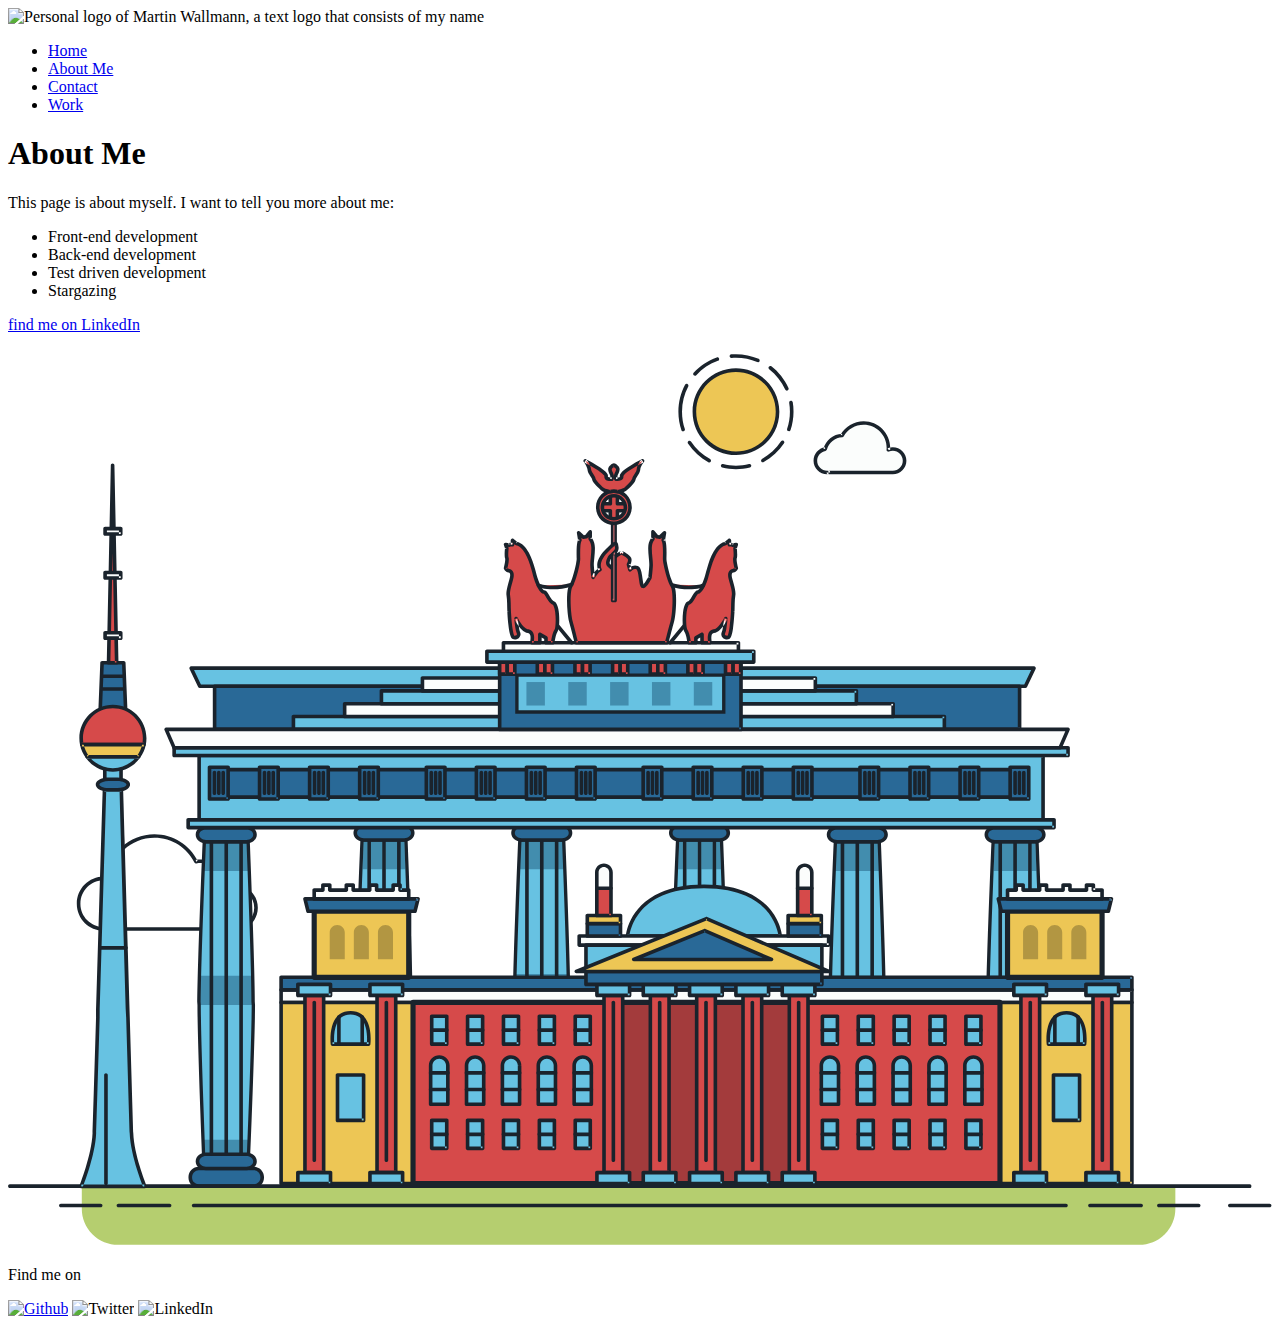
==== commit ba49c241: "error correction of missing <div>" ====
--- a/about.html
+++ b/about.html
@@ -4,7 +4,7 @@
 <head>
     <meta charset="utf-8">
     <meta name="viewport" content="width=device-width, initial-scale=1">
-    <title>Martin Wallmann </title>
+    <title>Martin Wallmann - About me</title>
     <link rel="shortcut icon" href="./img/favicon.png">
     <link rel="stylesheet" type="text/css" href="css/normalize.css">
     <link href="https://fonts.googleapis.com/css2?family=Work+Sans:wght@200;400;600;900&display=swap" rel="stylesheet">
@@ -44,7 +44,7 @@
             <li class="centered-content__item">Front-end development</li>
             <li class="centered-content__item">Back-end development</li>
             <li class="centered-content__item">Test driven development</li>
-            <li class="centered-content__item">Climbing</li>
+            <li class="centered-content__item">Stargazing</li>
         </ul>
 
         <a href="https://www.linkedin.com/in/martin-wallmann-b1057a8a/" target="_blank" class="button" download> find me on LinkedIn </a>
@@ -677,7 +677,7 @@
             </tbody>
           </table>
         -->
-          </div>
+          <!--</div>-->
         </div>
     </main>
 
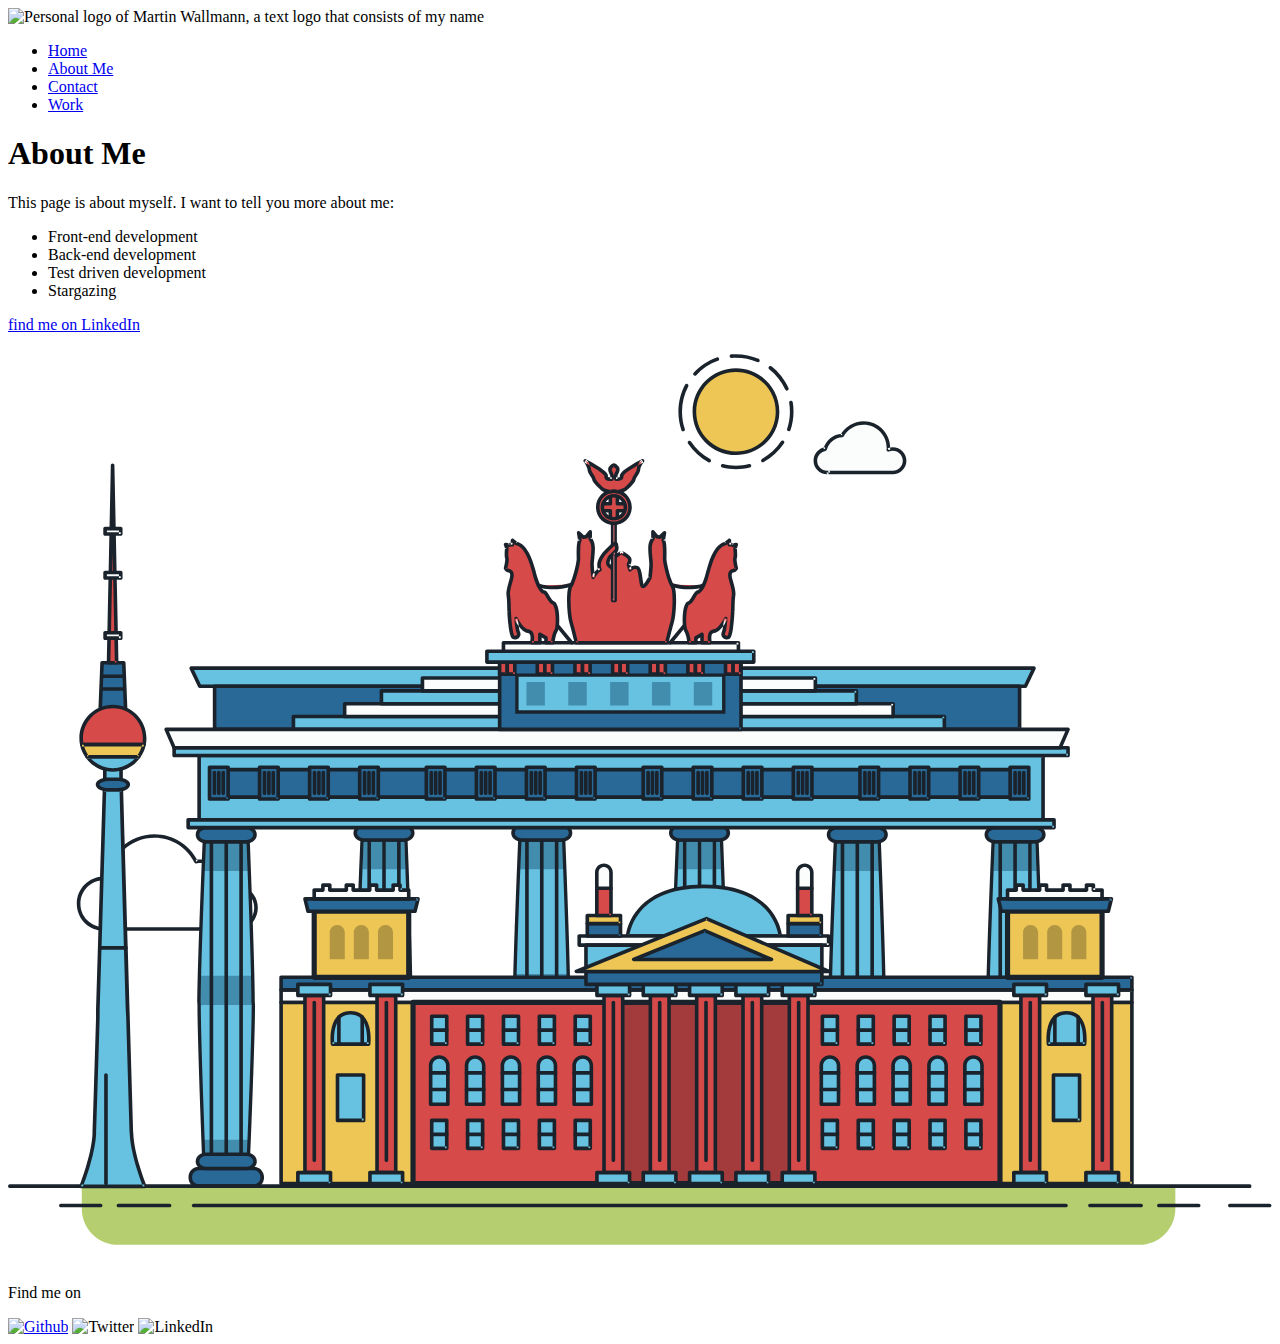
==== commit a9e9c881: "update to pages-html" ====
--- a/about.html
+++ b/about.html
@@ -1,5 +1,5 @@
 <!DOCTYPE html>
-<html>
+<html lang="en">
 
 <head>
     <meta charset="utf-8">
@@ -14,7 +14,7 @@
 <body>
     <!--Header with Logo and Navigation -->
     <header class="page-header">
-        <img src="img/mw-logo.png"  alt="Personal logo of Martin Wallmann, a text logo that consists of my name" class="page-header__item">
+        <img src="img/mw-logo.png"  alt="Personal logo of Martin Wallmann, a text logo that consists of my name" class="page-header__item logo">
         <nav class="main-navigation page-header__item">
             <ul role="menubar" class="navigation-list">
                 <li role="presentation">
@@ -49,605 +49,608 @@
 
         <a href="https://www.linkedin.com/in/martin-wallmann-b1057a8a/" target="_blank" class="button" download> find me on LinkedIn </a>
 
-        <svg id="about-picture" xmlns="http://www.w3.org/2000/svg" class="berlin-illustration" height="auto" viewBox="0 0 700 505" xmlns:xlink="http://www.w3.org/1999/xlink">
-            <defs>
-                <polygon id="a" points=".06 231.917 .06 .929 688.717 .929 688.717 231.917"></polygon>
-            </defs>
-            <g fill="none" fill-rule="evenodd">
-              <g transform="translate(0 241)" class="cloud-front">
-              <path fill="#1A232C" d="M87.602,29 L87.602,28 C87.326,28.001 87.103,28.024 86.927,28.033 L86.979,29.031 L87.947,28.78 C85.741,20.282 78.041,14.002 68.852,14 C67.858,14 66.904,14.096 65.98,14.231 L66.125,15.22 L67.019,14.772 C62.626,6.015 53.567,0.001 43.102,0 C29.041,0.002 17.524,10.848 16.443,24.632 L17.44,24.71 L17.606,23.724 C16.803,23.589 15.969,23.5 15.102,23.5 C6.817,23.501 0.102,30.215 0.102,38.5 C0.102,46.785 6.817,53.499 15.102,53.5 L87.602,53.5 C94.644,53.499 100.351,47.792 100.352,40.75 C100.351,33.708 94.644,28.001 87.602,28 L87.602,30 C90.573,30 93.254,31.202 95.203,33.149 C97.15,35.097 98.351,37.778 98.352,40.75 C98.351,43.722 97.15,46.403 95.203,48.351 C93.254,50.298 90.573,51.5 87.602,51.5 L15.102,51.5 C11.509,51.5 8.265,50.046 5.909,47.692 C3.555,45.337 2.102,42.093 2.102,38.5 C2.102,34.907 3.555,31.663 5.909,29.308 C8.265,26.954 11.509,25.5 15.102,25.5 C15.831,25.5 16.553,25.575 17.273,25.697 C17.551,25.743 17.832,25.672 18.055,25.499 C18.277,25.325 18.414,25.07 18.436,24.789 C19.436,12.04 30.094,1.998 43.102,2 C52.786,1.999 61.163,7.564 65.231,15.669 C65.425,16.055 65.842,16.272 66.27,16.21 C67.132,16.084 67.988,16 68.852,16 C77.108,15.998 84.027,21.647 86.011,29.283 C86.13,29.741 86.557,30.054 87.031,30.03 C87.27,30.017 87.457,29.999 87.602,30 L87.602,29" transform="translate(38 36)"></path>
-                </g>
-                <path fill="#B5CE6F" d="M646.484,484.382 C646.484,489.501 644.531,494.62 640.627,498.525 C636.722,502.43 631.603,504.382 626.484,504.382 L60.873,504.382 C55.754,504.382 50.636,502.43 46.731,498.525 C42.826,494.62 40.873,489.501 40.873,484.382 L40.873,471.917 L646.484,471.917 L646.484,484.382"></path>
-                <polyline fill="#67C2E2" points="334.824 185.029 101.449 185.029 106.209 195.08 563.438 195.08 568.2 185.029 334.824 185.029"></polyline>
-                <path fill="#1A232C" d="M334.824,185.029 L334.824,184.029 L101.449,184.029 C101.104,184.029 100.788,184.203 100.604,184.494 C100.42,184.785 100.398,185.146 100.545,185.457 L105.306,195.508 C105.471,195.856 105.824,196.079 106.209,196.079 L563.438,196.079 C563.824,196.079 564.177,195.856 564.342,195.508 L569.104,185.457 C569.251,185.146 569.229,184.785 569.045,184.494 C568.861,184.203 568.544,184.029 568.2,184.029 L334.824,184.029 L334.824,186.029 L566.62,186.029 L562.806,194.08 L106.842,194.08 L103.029,186.029 L334.824,186.029 L334.824,185.029"></path>
-                <polygon fill="#296997" points="114.416 218.974 560.222 218.974 560.222 195.08 114.416 195.08"></polygon>
-                <path fill="#1A232C" d="M560.222,218.974 L560.222,217.974 L115.416,217.974 L115.416,196.079 L559.222,196.079 L559.222,218.974 L560.222,218.974 L560.222,217.974 L560.222,218.974 L561.222,218.974 L561.222,195.08 C561.222,194.816 561.115,194.559 560.929,194.372 C560.742,194.186 560.485,194.08 560.222,194.08 L114.416,194.08 C114.152,194.08 113.895,194.186 113.708,194.372 C113.522,194.559 113.416,194.816 113.416,195.08 L113.416,218.974 C113.416,219.237 113.522,219.495 113.708,219.681 C113.895,219.867 114.152,219.974 114.416,219.974 L560.222,219.974 C560.485,219.974 560.742,219.867 560.929,219.681 C561.115,219.495 561.222,219.237 561.222,218.974 L560.222,218.974"></path>
-                <polygon fill="#67C2E2" points="105.85 269.08 573.225 269.08 573.225 233.398 105.85 233.398"></polygon>
-                <path fill="#1A232C" d="M573.225,233.398 L573.225,232.398 L105.85,232.398 C105.587,232.398 105.329,232.505 105.143,232.691 C104.957,232.877 104.85,233.134 104.85,233.398 L104.85,269.08 C104.85,269.344 104.957,269.601 105.143,269.788 C105.329,269.974 105.587,270.08 105.85,270.08 L573.225,270.08 C573.488,270.08 573.745,269.974 573.932,269.788 C574.118,269.601 574.225,269.344 574.225,269.08 L574.225,233.398 C574.225,233.134 574.118,232.877 573.932,232.691 C573.745,232.505 573.488,232.398 573.225,232.398 L573.225,233.398 L572.225,233.398 L572.225,268.08 L106.85,268.08 L106.85,234.398 L573.225,234.398 L573.225,233.398 L572.225,233.398 L573.225,233.398"></path>
-                <polygon fill="#296997" points="116.751 256.508 562.557 256.508 562.557 241.243 116.751 241.243"></polygon>
-                <path fill="#1A232C" d="M562.557,256.508 L562.557,255.508 L117.75,255.508 L117.75,242.243 L561.557,242.243 L561.557,256.508 L562.557,256.508 L562.557,255.508 L562.557,256.508 L563.557,256.508 L563.557,241.243 C563.557,240.979 563.45,240.722 563.264,240.535 C563.078,240.349 562.82,240.243 562.557,240.243 L116.75,240.243 C116.487,240.243 116.23,240.349 116.043,240.535 C115.857,240.722 115.751,240.979 115.751,241.243 L115.751,256.508 C115.751,256.771 115.857,257.029 116.043,257.215 C116.23,257.401 116.487,257.508 116.751,257.508 L562.557,257.508 C562.82,257.508 563.077,257.401 563.264,257.215 C563.45,257.029 563.557,256.771 563.557,256.508 L562.557,256.508"></path>
-                <polygon fill="#67C2E2" points="158.07 218.974 518.563 218.974 518.563 211.858 158.07 211.858"></polygon>
-                <path fill="#1A232C" d="M518.563,211.858 L518.563,210.858 L158.07,210.858 C157.807,210.858 157.549,210.964 157.363,211.151 C157.177,211.337 157.07,211.594 157.07,211.858 L157.07,218.974 C157.07,219.237 157.177,219.495 157.363,219.681 C157.549,219.867 157.807,219.974 158.07,219.974 L518.563,219.974 C518.826,219.974 519.083,219.867 519.27,219.681 C519.456,219.495 519.562,219.237 519.562,218.974 L519.562,211.858 C519.562,211.594 519.456,211.337 519.27,211.151 C519.083,210.964 518.826,210.858 518.563,210.858 L518.563,211.858 L517.563,211.858 L517.563,217.974 L159.07,217.974 L159.07,212.858 L518.563,212.858 L518.563,211.858 L517.563,211.858 L518.563,211.858"></path>
-                <polygon fill="#FBFDFC" points="186.438 211.858 490.194 211.858 490.194 204.741 186.438 204.741"></polygon>
-                <path fill="#1A232C" d="M490.194,204.741 L490.194,203.741 L186.438,203.741 C186.175,203.741 185.917,203.848 185.731,204.034 C185.545,204.221 185.438,204.478 185.438,204.741 L185.438,211.858 C185.438,212.121 185.545,212.379 185.731,212.565 C185.917,212.751 186.175,212.858 186.438,212.858 L490.194,212.858 C490.458,212.858 490.715,212.751 490.902,212.565 C491.088,212.379 491.194,212.121 491.194,211.858 L491.194,204.741 C491.194,204.478 491.088,204.221 490.902,204.034 C490.715,203.848 490.458,203.741 490.194,203.741 L490.194,204.741 L489.194,204.741 L489.194,210.858 L187.438,210.858 L187.438,205.741 L490.194,205.741 L490.194,204.741 L489.194,204.741 L490.194,204.741"></path>
-                <polygon fill="#67C2E2" points="206.805 204.741 469.828 204.741 469.828 197.624 206.805 197.624"></polygon>
-                <path fill="#1A232C" d="M469.828,197.624 L469.828,196.624 L206.805,196.624 C206.541,196.624 206.284,196.731 206.098,196.917 C205.911,197.103 205.805,197.361 205.805,197.624 L205.805,204.741 C205.805,205.005 205.911,205.262 206.098,205.449 C206.284,205.635 206.541,205.741 206.805,205.741 L469.828,205.741 C470.091,205.741 470.349,205.635 470.535,205.449 C470.722,205.262 470.828,205.005 470.828,204.741 L470.828,197.624 C470.828,197.361 470.722,197.103 470.535,196.917 C470.349,196.731 470.091,196.624 469.828,196.624 L469.828,197.624 L468.828,197.624 L468.828,203.741 L207.805,203.741 L207.805,198.624 L469.828,198.624 L469.828,197.624 L468.828,197.624 L469.828,197.624"></path>
-                <polygon fill="#FBFDFC" points="229.521 197.624 447.111 197.624 447.111 190.509 229.521 190.509"></polygon>
-                <path fill="#1A232C" d="M447.111,190.509 L447.111,189.509 L229.521,189.509 C229.258,189.509 229,189.616 228.814,189.802 C228.628,189.988 228.521,190.246 228.521,190.509 L228.521,197.624 C228.521,197.888 228.628,198.145 228.814,198.332 C229,198.518 229.258,198.624 229.521,198.624 L447.111,198.624 C447.375,198.624 447.632,198.518 447.818,198.332 C448.005,198.145 448.111,197.888 448.111,197.624 L448.111,190.509 C448.111,190.246 448.005,189.988 447.818,189.802 C447.632,189.616 447.375,189.509 447.111,189.509 L447.111,190.509 L446.111,190.509 L446.111,196.624 L230.521,196.624 L230.521,191.509 L447.111,191.509 L447.111,190.509 L446.111,190.509 L447.111,190.509"></path>
-                <path fill="#67C2E2" d="M135.607,355.447 C135.163,337.766 134.264,313.326 133.648,297.387 C133.274,287.721 133.004,281.18 133.004,281.18 L108.722,281.18 C108.722,281.18 108.452,287.721 108.079,297.387 C107.462,313.326 106.563,337.766 106.119,355.447 C105.953,362.059 105.85,367.732 105.85,371.653 L105.85,371.654 C105.85,386.117 107.243,424.332 108.089,446.189 C108.457,455.706 108.722,462.126 108.722,462.126 L133.004,462.126 C133.004,462.126 133.269,455.706 133.637,446.189 C134.482,424.332 135.876,386.117 135.876,371.654 L135.876,371.653 C135.876,367.732 135.773,362.059 135.607,355.447"></path>
-                <path fill="#428DAE" d="M133.648 297.387L108.079 297.387C108.452 287.721 108.722 281.18 108.722 281.18L133.004 281.18C133.004 281.18 133.274 287.721 133.648 297.387M135.876 371.654L105.85 371.654 105.85 371.653C105.85 367.732 105.953 362.059 106.119 355.447L135.607 355.447C135.773 362.059 135.876 367.732 135.876 371.653L135.876 371.654M133.004 462.126L108.722 462.126C108.722 462.126 108.457 455.706 108.089 446.189L133.637 446.189C133.269 455.706 133.004 462.126 133.004 462.126"></path>
-                <path fill="#1A232C" d="M109.612,461.199 L132.114,461.199 C132.447,453.007 134.949,390.886 134.949,371.653 C134.949,352.42 132.447,290.299 132.114,282.108 L109.612,282.108 C109.279,290.299 106.778,352.42 106.778,371.653 C106.778,390.886 109.279,453.007 109.612,461.199 Z M133.895,463.054 L107.832,463.054 L107.794,462.164 C107.766,461.466 104.922,392.193 104.922,371.653 C104.922,351.114 107.766,281.839 107.794,281.142 L107.832,280.252 L133.895,280.252 L133.931,281.142 C133.96,281.839 136.804,351.114 136.804,371.653 C136.804,392.193 133.96,461.466 133.931,462.164 L133.895,463.054 L133.895,463.054 Z"></path>
-                <path fill="#1A232C" d="M111.638 281.18L111.638 462.126C111.638 462.679 112.086 463.126 112.638 463.126 113.19 463.126 113.638 462.679 113.638 462.126L113.638 281.18C113.638 280.628 113.19 280.18 112.638 280.18 112.086 280.18 111.638 280.628 111.638 281.18M119.863 281.18L119.863 462.126C119.863 462.679 120.311 463.126 120.863 463.126 121.416 463.126 121.863 462.679 121.863 462.126L121.863 281.18C121.863 280.628 121.416 280.18 120.863 280.18 120.311 280.18 119.863 280.628 119.863 281.18M128.088 281.18L128.088 462.126C128.088 462.679 128.536 463.126 129.088 463.126 129.64 463.126 130.088 462.679 130.088 462.126L130.088 281.18C130.088 280.628 129.64 280.18 129.088 280.18 128.536 280.18 128.088 280.628 128.088 281.18"></path>
-                <path fill="#296997" d="M136.79,277.265 C136.79,279.418 134.675,281.18 132.09,281.18 L109.636,281.18 C107.051,281.18 104.936,279.418 104.936,277.265 C104.936,275.111 107.051,273.349 109.636,273.349 L132.09,273.349 C134.675,273.349 136.79,275.111 136.79,277.265"></path>
-                <path fill="#1A232C" d="M136.79,277.265 L135.79,277.265 C135.789,278.005 135.433,278.704 134.769,279.262 C134.109,279.814 133.155,280.181 132.09,280.18 L109.636,280.18 C108.571,280.181 107.617,279.814 106.956,279.262 C106.293,278.704 105.936,278.005 105.936,277.265 C105.936,276.524 106.293,275.825 106.957,275.267 C107.617,274.715 108.571,274.348 109.636,274.349 L132.09,274.349 C133.155,274.348 134.109,274.716 134.769,275.267 C135.433,275.825 135.789,276.524 135.79,277.265 L137.79,277.265 C137.791,275.851 137.09,274.593 136.049,273.731 C135.006,272.863 133.61,272.35 132.09,272.349 L109.636,272.349 C108.116,272.35 106.72,272.863 105.676,273.731 C104.636,274.593 103.935,275.851 103.936,277.265 C103.935,278.678 104.636,279.937 105.677,280.798 C106.72,281.666 108.116,282.179 109.636,282.18 L132.09,282.18 C133.61,282.179 135.006,281.666 136.049,280.798 C137.09,279.937 137.791,278.678 137.79,277.265 L136.79,277.265"></path>
-                <path fill="#296997" d="M140.775,467.217 C140.775,469.803 138.661,471.917 136.076,471.917 L105.65,471.917 C103.065,471.917 100.951,469.803 100.951,467.217 L100.951,466.825 C100.951,464.241 103.065,462.126 105.65,462.126 L136.076,462.126 C138.661,462.126 140.775,464.241 140.775,466.825 L140.775,467.217"></path>
-                <path fill="#1A232C" d="M140.775,467.217 L139.775,467.217 C139.775,468.235 139.361,469.155 138.688,469.83 C138.013,470.503 137.093,470.917 136.076,470.917 L105.65,470.917 C104.633,470.917 103.713,470.504 103.038,469.83 C102.365,469.155 101.951,468.235 101.951,467.217 L101.951,466.825 C101.951,465.808 102.365,464.889 103.038,464.214 C103.713,463.54 104.633,463.127 105.65,463.126 L136.076,463.126 C137.093,463.127 138.013,463.54 138.688,464.214 C139.362,464.889 139.775,465.808 139.775,466.825 L139.775,467.217 L141.775,467.217 L141.775,466.825 C141.772,463.684 139.217,461.13 136.076,461.126 L105.65,461.126 C102.509,461.13 99.955,463.684 99.951,466.825 L99.951,467.217 C99.954,470.36 102.509,472.914 105.65,472.917 L136.076,472.917 C139.217,472.914 141.772,470.36 141.775,467.217 L140.775,467.217"></path>
-                <path fill="#296997" d="M136.79,458.208 C136.79,460.363 134.675,462.126 132.09,462.126 L109.636,462.126 C107.051,462.126 104.936,460.363 104.936,458.208 C104.936,456.057 107.051,454.292 109.636,454.292 L132.09,454.292 C134.675,454.292 136.79,456.057 136.79,458.208"></path>
-                <path fill="#1A232C" d="M136.79,458.208 L135.79,458.208 C135.789,458.949 135.432,459.649 134.769,460.207 C134.108,460.76 133.154,461.128 132.09,461.126 L109.636,461.126 C108.572,461.128 107.617,460.76 106.957,460.207 C106.293,459.649 105.936,458.949 105.936,458.208 C105.936,457.47 106.293,456.77 106.957,456.212 C107.617,455.659 108.572,455.291 109.636,455.292 L132.09,455.292 C133.154,455.291 134.108,455.659 134.769,456.212 C135.433,456.77 135.789,457.47 135.79,458.208 L137.79,458.208 C137.791,456.796 137.09,455.538 136.05,454.675 C135.006,453.808 133.61,453.294 132.09,453.292 L109.636,453.292 C108.115,453.294 106.719,453.808 105.676,454.675 C104.636,455.538 103.935,456.796 103.936,458.208 C103.935,459.622 104.636,460.881 105.676,461.743 C106.72,462.611 108.116,463.125 109.636,463.126 L132.09,463.126 C133.61,463.125 135.006,462.611 136.05,461.743 C137.09,460.881 137.791,459.622 137.79,458.208 L136.79,458.208"></path>
-                <path fill="#67C2E2" d="M572.471,355.447 C572.025,337.766 571.126,313.326 570.51,297.387 C570.137,287.721 569.867,281.18 569.867,281.18 L545.585,281.18 C545.585,281.18 545.315,287.721 544.942,297.387 C544.326,313.326 543.427,337.766 542.981,355.447 C542.815,362.059 542.713,367.732 542.713,371.653 L542.713,371.654 C542.713,386.117 544.107,424.332 544.952,446.189 C545.32,455.706 545.585,462.126 545.585,462.126 L569.867,462.126 C569.867,462.126 570.132,455.706 570.499,446.189 C571.346,424.332 572.739,386.117 572.739,371.654 L572.739,371.653 C572.739,367.732 572.637,362.059 572.471,355.447"></path>
-                <path fill="#428DAE" d="M569.582 297.387L566.951 297.387 566.951 282.108 568.977 282.108C569.063 284.206 569.29 289.841 569.582 297.387M564.951 297.387L545.871 297.387C546.162 289.841 546.39 284.206 546.476 282.108L564.951 282.108 564.951 297.387M571.8 369.187L566.951 369.187 566.951 356.265 571.562 356.265C571.685 361.272 571.771 365.701 571.8 369.187M564.951 369.187L543.653 369.187C543.684 365.512 543.777 360.79 543.912 355.447L553.551 355.447 553.551 356.265 564.951 356.265 564.951 369.187"></path>
-                <path fill="#1A232C" d="M546.476,461.199 L568.977,461.199 C569.31,453.007 571.812,390.886 571.812,371.653 C571.812,352.42 569.31,290.299 568.977,282.108 L546.476,282.108 C546.142,290.299 543.642,352.42 543.642,371.653 C543.642,390.886 546.142,453.007 546.476,461.199 M570.758,463.054 L544.694,463.054 L544.658,462.164 C544.629,461.466 541.785,392.193 541.785,371.653 C541.785,351.114 544.629,281.839 544.658,281.142 L544.694,280.252 L570.758,280.252 L570.795,281.142 C570.823,281.839 573.667,351.114 573.667,371.653 C573.667,392.193 570.823,461.466 570.795,462.164 L570.758,463.054"></path>
-                <path fill="#1A232C" d="M548.501 281.18L548.501 462.126C548.501 462.679 548.949 463.126 549.501 463.126 550.053 463.126 550.501 462.679 550.501 462.126L550.501 281.18C550.501 280.628 550.053 280.18 549.501 280.18 548.949 280.18 548.501 280.628 548.501 281.18M556.727 281.18L556.727 462.126C556.727 462.679 557.174 463.126 557.727 463.126 558.279 463.126 558.727 462.679 558.727 462.126L558.727 281.18C558.727 280.628 558.279 280.18 557.727 280.18 557.174 280.18 556.727 280.628 556.727 281.18M564.951 281.18L564.951 462.126C564.951 462.679 565.399 463.126 565.951 463.126 566.503 463.126 566.951 462.679 566.951 462.126L566.951 281.18C566.951 280.628 566.503 280.18 565.951 280.18 565.399 280.18 564.951 280.628 564.951 281.18"></path>
-                <path fill="#296997" d="M573.653,277.265 C573.653,279.418 571.537,281.18 568.953,281.18 L546.499,281.18 C543.915,281.18 541.799,279.418 541.799,277.265 C541.799,275.111 543.915,273.349 546.499,273.349 L568.953,273.349 C571.537,273.349 573.653,275.111 573.653,277.265"></path>
-                <path fill="#1A232C" d="M573.653,277.265 L572.653,277.265 C572.653,278.005 572.296,278.704 571.632,279.262 C570.972,279.814 570.017,280.181 568.953,280.18 L546.499,280.18 C545.435,280.181 544.48,279.814 543.82,279.262 C543.156,278.704 542.8,278.005 542.799,277.265 C542.8,276.525 543.156,275.825 543.82,275.267 C544.481,274.715 545.435,274.348 546.499,274.349 L568.953,274.349 C570.017,274.348 570.972,274.715 571.632,275.267 C572.296,275.825 572.653,276.525 572.653,277.265 L574.653,277.265 C574.654,275.851 573.953,274.593 572.912,273.731 C571.869,272.863 570.473,272.35 568.953,272.349 L546.499,272.349 C544.979,272.35 543.583,272.863 542.54,273.731 C541.499,274.593 540.798,275.851 540.799,277.265 C540.798,278.679 541.499,279.937 542.54,280.798 C543.583,281.666 544.979,282.179 546.499,282.18 L568.953,282.18 C570.473,282.179 571.869,281.666 572.912,280.798 C573.953,279.937 574.654,278.679 574.653,277.265 L573.653,277.265"></path>
-                <path fill="#296997" d="M577.639,467.217 C577.639,469.803 575.524,471.917 572.938,471.917 L542.514,471.917 C539.929,471.917 537.813,469.803 537.813,467.217 L537.813,466.825 C537.813,464.241 539.929,462.126 542.514,462.126 L572.938,462.126 C575.524,462.126 577.639,464.241 577.639,466.825 L577.639,467.217"></path>
-                <path fill="#1A232C" d="M577.639,467.217 L576.639,467.217 C576.638,468.235 576.225,469.155 575.551,469.83 C574.876,470.503 573.956,470.917 572.938,470.917 L542.514,470.917 C541.497,470.917 540.576,470.503 539.901,469.83 C539.227,469.155 538.814,468.234 538.813,467.217 L538.813,466.825 C538.814,465.808 539.227,464.889 539.901,464.214 C540.576,463.54 541.497,463.127 542.514,463.126 L572.938,463.126 C573.956,463.127 574.876,463.54 575.551,464.214 C576.225,464.888 576.638,465.808 576.639,466.825 L576.639,467.217 L578.639,467.217 L578.639,466.825 C578.635,463.684 576.081,461.13 572.938,461.126 L542.514,461.126 C539.372,461.13 536.817,463.684 536.813,466.825 L536.813,467.217 C536.817,470.36 539.372,472.914 542.514,472.917 L572.938,472.917 C576.081,472.914 578.635,470.359 578.639,467.217 L577.639,467.217"></path>
-                <path fill="#296997" d="M573.653,458.208 C573.653,460.363 571.537,462.126 568.953,462.126 L546.499,462.126 C543.915,462.126 541.799,460.363 541.799,458.208 C541.799,456.057 543.915,454.292 546.499,454.292 L568.953,454.292 C571.537,454.292 573.653,456.057 573.653,458.208"></path>
-                <path fill="#1A232C" d="M573.653,458.208 L572.653,458.208 C572.653,458.949 572.296,459.649 571.632,460.207 C570.971,460.76 570.017,461.128 568.953,461.126 L546.499,461.126 C545.435,461.128 544.481,460.76 543.82,460.207 C543.157,459.649 542.799,458.949 542.799,458.208 C542.799,457.47 543.156,456.77 543.82,456.212 C544.481,455.659 545.435,455.291 546.499,455.292 L568.953,455.292 C570.017,455.291 570.971,455.659 571.632,456.212 C572.296,456.77 572.653,457.47 572.653,458.208 L574.653,458.208 C574.654,456.796 573.953,455.538 572.912,454.675 C571.869,453.808 570.473,453.294 568.953,453.292 L546.499,453.292 C544.979,453.294 543.583,453.808 542.54,454.675 C541.499,455.538 540.798,456.796 540.799,458.208 C540.798,459.622 541.499,460.881 542.54,461.743 C543.583,462.611 544.979,463.125 546.499,463.126 L568.953,463.126 C570.473,463.125 571.869,462.611 572.912,461.743 C573.953,460.881 574.654,459.622 574.653,458.208 L573.653,458.208"></path>
-                <path fill="#67C2E2" d="M485.098,355.447 C484.654,337.766 483.753,313.326 483.137,297.387 C482.764,287.721 482.494,281.18 482.494,281.18 L458.213,281.18 C458.213,281.18 457.942,287.721 457.569,297.387 C456.953,313.326 456.055,337.766 455.608,355.447 C455.443,362.059 455.34,367.732 455.34,371.653 L455.34,371.654 C455.34,386.117 456.733,424.332 457.58,446.189 C457.948,455.706 458.213,462.126 458.213,462.126 L482.494,462.126 C482.494,462.126 482.759,455.706 483.126,446.189 C483.973,424.332 485.366,386.117 485.366,371.654 L485.366,371.653 C485.366,367.732 485.265,362.059 485.098,355.447"></path>
-                <path fill="#428DAE" d="M483.137 297.387L457.569 297.387C457.942 287.721 458.213 281.18 458.213 281.18L482.494 281.18C482.494 281.18 482.764 287.721 483.137 297.387M485.355 369.187L455.351 369.187C455.382 365.502 455.475 360.78 455.608 355.447L485.098 355.447C485.232 360.78 485.325 365.502 485.355 369.187"></path>
-                <path fill="#1A232C" d="M459.103,461.199 L481.605,461.199 C481.938,453.007 484.439,390.886 484.439,371.653 C484.439,352.42 481.938,290.299 481.605,282.108 L459.103,282.108 C458.769,290.299 456.268,352.42 456.268,371.653 C456.268,390.886 458.769,453.007 459.103,461.199 Z M483.386,463.054 L457.321,463.054 L457.285,462.164 C457.256,461.466 454.412,392.193 454.412,371.653 C454.412,351.114 457.256,281.839 457.285,281.142 L457.321,280.252 L483.386,280.252 L483.422,281.142 C483.45,281.839 486.294,351.114 486.294,371.653 C486.294,392.193 483.45,461.466 483.422,462.164 L483.386,463.054 L483.386,463.054 Z"></path>
-                <path fill="#1A232C" d="M461.128 281.18L461.128 462.126C461.128 462.679 461.576 463.126 462.128 463.126 462.68 463.126 463.128 462.679 463.128 462.126L463.128 281.18C463.128 280.628 462.68 280.18 462.128 280.18 461.576 280.18 461.128 280.628 461.128 281.18M469.354 281.18L469.354 462.126C469.354 462.679 469.801 463.126 470.354 463.126 470.906 463.126 471.354 462.679 471.354 462.126L471.354 281.18C471.354 280.628 470.906 280.18 470.354 280.18 469.801 280.18 469.354 280.628 469.354 281.18M477.578 281.18L477.578 462.126C477.578 462.679 478.026 463.126 478.578 463.126 479.13 463.126 479.578 462.679 479.578 462.126L479.578 281.18C479.578 280.628 479.13 280.18 478.578 280.18 478.026 280.18 477.578 280.628 477.578 281.18"></path>
-                <path fill="#296997" d="M486.281,277.265 C486.281,279.418 484.164,281.18 481.58,281.18 L459.126,281.18 C456.542,281.18 454.426,279.418 454.426,277.265 C454.426,275.111 456.542,273.349 459.126,273.349 L481.58,273.349 C484.164,273.349 486.281,275.111 486.281,277.265"></path>
-                <path fill="#1A232C" d="M486.281,277.265 L485.281,277.265 C485.281,278.005 484.924,278.704 484.26,279.262 C483.599,279.814 482.644,280.181 481.58,280.18 L459.126,280.18 C458.062,280.181 457.107,279.814 456.447,279.262 C455.783,278.704 455.427,278.005 455.426,277.265 C455.427,276.525 455.783,275.825 456.447,275.267 C457.108,274.715 458.062,274.348 459.126,274.349 L481.58,274.349 C482.644,274.348 483.599,274.716 484.26,275.268 C484.924,275.825 485.281,276.525 485.281,277.265 L487.281,277.265 C487.282,275.851 486.58,274.593 485.54,273.731 C484.496,272.863 483.1,272.35 481.58,272.349 L459.126,272.349 C457.606,272.35 456.21,272.863 455.167,273.731 C454.126,274.593 453.425,275.851 453.426,277.265 C453.425,278.679 454.126,279.937 455.167,280.798 C456.21,281.666 457.606,282.179 459.126,282.18 L481.58,282.18 C483.1,282.179 484.496,281.666 485.54,280.799 C486.58,279.937 487.282,278.679 487.281,277.265 L486.281,277.265"></path>
-                <path fill="#296997" d="M490.266,467.217 C490.266,469.803 488.151,471.917 485.565,471.917 L455.141,471.917 C452.556,471.917 450.44,469.803 450.44,467.217 L450.44,466.825 C450.44,464.241 452.556,462.126 455.141,462.126 L485.565,462.126 C488.151,462.126 490.266,464.241 490.266,466.825 L490.266,467.217"></path>
-                <path fill="#1A232C" d="M490.266,467.217 L489.266,467.217 C489.265,468.235 488.852,469.155 488.178,469.83 C487.503,470.503 486.583,470.917 485.565,470.917 L455.141,470.917 C454.124,470.917 453.203,470.503 452.528,469.83 C451.854,469.155 451.441,468.234 451.44,467.217 L451.44,466.825 C451.441,465.808 451.854,464.889 452.528,464.214 C453.203,463.54 454.124,463.127 455.141,463.126 L485.565,463.126 C486.583,463.127 487.503,463.54 488.178,464.214 C488.852,464.888 489.265,465.808 489.266,466.825 L489.266,467.217 L491.266,467.217 L491.266,466.825 C491.262,463.684 488.708,461.13 485.565,461.126 L455.141,461.126 C451.999,461.13 449.444,463.684 449.44,466.825 L449.44,467.217 C449.444,470.36 451.999,472.914 455.141,472.917 L485.565,472.917 C488.708,472.914 491.262,470.359 491.266,467.217 L490.266,467.217"></path>
-                <path fill="#296997" d="M486.281,458.208 C486.281,460.363 484.164,462.126 481.58,462.126 L459.126,462.126 C456.542,462.126 454.426,460.363 454.426,458.208 C454.426,456.057 456.542,454.292 459.126,454.292 L481.58,454.292 C484.164,454.292 486.281,456.057 486.281,458.208"></path>
-                <path fill="#1A232C" d="M486.281,458.208 L485.281,458.208 C485.281,458.949 484.923,459.649 484.26,460.207 C483.599,460.76 482.644,461.128 481.58,461.126 L459.126,461.126 C458.062,461.128 457.108,460.76 456.447,460.207 C455.784,459.649 455.427,458.949 455.426,458.208 C455.426,457.47 455.783,456.77 456.447,456.212 C457.108,455.659 458.062,455.291 459.126,455.292 L481.58,455.292 C482.644,455.291 483.598,455.659 484.26,456.212 C484.924,456.77 485.281,457.47 485.281,458.208 L487.281,458.208 C487.282,456.795 486.58,455.538 485.54,454.675 C484.496,453.808 483.1,453.294 481.58,453.292 L459.126,453.292 C457.606,453.294 456.21,453.808 455.167,454.675 C454.126,455.538 453.425,456.796 453.426,458.208 C453.425,459.622 454.126,460.881 455.167,461.743 C456.21,462.611 457.606,463.125 459.126,463.126 L481.58,463.126 C483.1,463.125 484.496,462.611 485.54,461.743 C486.581,460.881 487.282,459.622 487.281,458.208 L486.281,458.208"></path>
-                <path fill="#67C2E2" d="M397.726,354.466 C397.28,336.787 396.381,312.346 395.765,296.407 C395.392,286.742 395.122,280.2 395.122,280.2 L370.84,280.2 C370.84,280.2 370.57,286.742 370.197,296.407 C369.581,312.346 368.682,336.787 368.236,354.466 C368.07,361.078 367.968,366.751 367.968,370.672 L367.968,370.673 C367.968,385.136 369.361,423.352 370.207,445.208 C370.575,454.726 370.84,461.146 370.84,461.146 L395.122,461.146 C395.122,461.146 395.386,454.726 395.754,445.208 C396.601,423.352 397.994,385.136 397.994,370.673 L397.994,370.672 C397.994,366.751 397.892,361.078 397.726,354.466"></path>
-                <path fill="#428DAE" d="M394.837 296.407L392.206 296.407 392.206 281.127 394.233 281.127C394.318 283.225 394.545 288.861 394.837 296.407L394.837 296.407zM383.981 296.407L390.206 296.407 390.206 281.127 383.981 281.127 383.981 296.407zM375.756 296.407L381.98 296.407 381.98 281.127 375.756 281.127 375.756 296.407zM373.756 296.407L371.126 296.407C371.417 288.861 371.645 283.225 371.73 281.127L373.756 281.127 373.756 296.407 373.756 296.407zM397.062 369.187L392.206 369.187 392.206 354.466 396.796 354.466C396.943 360.298 397.041 365.389 397.062 369.187L397.062 369.187zM383.981 369.187L390.206 369.187 390.206 354.466 383.981 354.466 383.981 369.187zM375.756 369.187L381.98 369.187 381.98 354.466 375.756 354.466 375.756 369.187zM373.756 369.187L368.9 369.187C368.921 365.389 369.019 360.298 369.166 354.466L373.756 354.466 373.756 369.187 373.756 369.187z"></path>
-                <path fill="#1A232C" d="M371.73,460.218 L394.233,460.218 C394.565,452.027 397.066,389.906 397.066,370.672 C397.066,351.44 394.565,289.319 394.233,281.127 L371.73,281.127 C371.397,289.319 368.895,351.44 368.895,370.672 C368.895,389.906 371.397,452.027 371.73,460.218 M396.013,462.074 L369.949,462.074 L369.912,461.184 C369.884,460.486 367.04,391.212 367.04,370.672 C367.04,350.133 369.884,280.859 369.912,280.162 L369.949,279.272 L396.013,279.272 L396.05,280.162 C396.078,280.859 398.922,350.133 398.922,370.672 C398.922,391.212 396.078,460.486 396.05,461.184 L396.013,462.074"></path>
-                <path fill="#1A232C" d="M373.756 280.2L373.756 461.146C373.756 461.698 374.203 462.146 374.756 462.146 375.308 462.146 375.756 461.698 375.756 461.146L375.756 280.2C375.756 279.647 375.308 279.2 374.756 279.2 374.203 279.2 373.756 279.647 373.756 280.2M381.98 280.2L381.98 461.146C381.98 461.698 382.428 462.146 382.98 462.146 383.533 462.146 383.981 461.698 383.981 461.146L383.981 280.2C383.981 279.647 383.533 279.2 382.98 279.2 382.428 279.2 381.98 279.647 381.98 280.2M390.206 280.2L390.206 461.146C390.206 461.698 390.654 462.146 391.206 462.146 391.758 462.146 392.206 461.698 392.206 461.146L392.206 280.2C392.206 279.647 391.758 279.2 391.206 279.2 390.654 279.2 390.206 279.647 390.206 280.2"></path>
-                <path fill="#296997" d="M398.908,276.285 C398.908,278.439 396.792,280.2 394.208,280.2 L371.754,280.2 C369.17,280.2 367.053,278.439 367.053,276.285 C367.053,274.13 369.17,272.369 371.754,272.369 L394.208,272.369 C396.792,272.369 398.908,274.13 398.908,276.285"></path>
-                <path fill="#1A232C" d="M398.908,276.285 L397.908,276.285 C397.907,277.025 397.551,277.724 396.887,278.281 C396.227,278.833 395.272,279.201 394.208,279.2 L371.754,279.2 C370.69,279.201 369.735,278.833 369.074,278.281 C368.41,277.724 368.053,277.025 368.053,276.285 C368.053,275.544 368.41,274.845 369.074,274.287 C369.735,273.735 370.69,273.367 371.754,273.369 L394.208,273.369 C395.272,273.367 396.227,273.735 396.887,274.287 C397.551,274.844 397.907,275.544 397.908,276.285 L399.908,276.285 C399.909,274.871 399.208,273.612 398.167,272.75 C397.124,271.883 395.728,271.37 394.208,271.369 L371.754,271.369 C370.234,271.37 368.838,271.883 367.794,272.75 C366.754,273.612 366.052,274.871 366.053,276.285 C366.052,277.699 366.754,278.957 367.795,279.818 C368.838,280.686 370.234,281.198 371.754,281.2 L394.208,281.2 C395.728,281.198 397.123,280.686 398.167,279.818 C399.208,278.957 399.909,277.698 399.908,276.285 L398.908,276.285"></path>
-                <path fill="#296997" d="M402.894,466.237 C402.894,468.823 400.779,470.937 398.193,470.937 L367.768,470.937 C365.183,470.937 363.068,468.823 363.068,466.237 L363.068,465.844 C363.068,463.26 365.183,461.146 367.768,461.146 L398.193,461.146 C400.779,461.146 402.894,463.26 402.894,465.844 L402.894,466.237"></path>
-                <path fill="#1A232C" d="M402.894,466.237 L401.894,466.237 C401.893,467.254 401.48,468.174 400.806,468.849 C400.131,469.523 399.211,469.937 398.193,469.937 L367.768,469.937 C366.751,469.937 365.831,469.523 365.156,468.849 C364.482,468.174 364.069,467.254 364.068,466.237 L364.068,465.844 C364.069,464.828 364.482,463.908 365.156,463.233 C365.831,462.56 366.751,462.146 367.768,462.146 L398.193,462.146 C399.211,462.146 400.131,462.56 400.806,463.233 C401.48,463.908 401.893,464.828 401.894,465.844 L401.894,466.237 L403.894,466.237 L403.894,465.844 C403.89,462.703 401.336,460.15 398.193,460.146 L367.768,460.146 C364.626,460.15 362.072,462.703 362.068,465.844 L362.068,466.237 C362.072,469.379 364.626,471.933 367.768,471.937 L398.193,471.937 C401.336,471.933 403.89,469.379 403.894,466.237 L402.894,466.237"></path>
-                <path fill="#296997" d="M398.908,457.228 C398.908,459.382 396.792,461.146 394.208,461.146 L371.754,461.146 C369.17,461.146 367.053,459.382 367.053,457.228 C367.053,455.077 369.17,453.312 371.754,453.312 L394.208,453.312 C396.792,453.312 398.908,455.077 398.908,457.228"></path>
-                <path fill="#1A232C" d="M398.908,457.228 L397.908,457.228 C397.908,457.968 397.55,458.669 396.887,459.226 C396.226,459.779 395.272,460.147 394.208,460.146 L371.754,460.146 C370.69,460.147 369.736,459.779 369.074,459.226 C368.411,458.668 368.053,457.968 368.053,457.228 C368.053,456.489 368.41,455.789 369.074,455.231 C369.736,454.679 370.69,454.311 371.754,454.312 L394.208,454.312 C395.272,454.311 396.226,454.679 396.887,455.231 C397.551,455.789 397.908,456.489 397.908,457.228 L399.908,457.228 C399.909,455.815 399.208,454.557 398.167,453.695 C397.124,452.827 395.728,452.313 394.208,452.312 L371.754,452.312 C370.234,452.313 368.838,452.827 367.794,453.695 C366.754,454.557 366.052,455.815 366.053,457.228 C366.052,458.642 366.753,459.901 367.794,460.763 C368.838,461.631 370.234,462.145 371.754,462.146 L394.208,462.146 C395.728,462.145 397.124,461.631 398.167,460.763 C399.208,459.9 399.909,458.642 399.908,457.228 L398.908,457.228"></path>
-                <path fill="#67C2E2" d="M310.353,354.466 C309.908,336.787 309.009,312.346 308.393,296.407 C308.019,286.742 307.75,280.2 307.75,280.2 L283.467,280.2 C283.467,280.2 283.198,286.742 282.824,296.407 C282.208,312.346 281.309,336.787 280.864,354.466 C280.698,361.078 280.596,366.751 280.596,370.672 L280.596,370.673 C280.596,385.136 281.989,423.352 282.834,445.208 C283.202,454.726 283.467,461.146 283.467,461.146 L307.75,461.146 C307.75,461.146 308.014,454.726 308.382,445.208 C309.228,423.352 310.622,385.136 310.622,370.673 L310.622,370.672 C310.622,366.751 310.518,361.078 310.353,354.466"></path>
-                <path fill="#428DAE" d="M308.393 296.407L282.824 296.407C283.198 286.742 283.467 280.2 283.467 280.2L307.75 280.2C307.75 280.2 308.019 286.742 308.393 296.407M310.617 369.187L280.6 369.187C280.621 365.377 280.718 360.285 280.864 354.466L310.353 354.466C310.498 360.285 310.596 365.377 310.617 369.187"></path>
-                <path fill="#1A232C" d="M284.357,460.218 L306.86,460.218 C307.193,452.027 309.694,389.906 309.694,370.672 C309.694,351.44 307.193,289.319 306.86,281.127 L284.357,281.127 C284.024,289.319 281.523,351.44 281.523,370.672 C281.523,389.906 284.024,452.027 284.357,460.218 Z M308.639,462.074 L282.576,462.074 L282.54,461.184 C282.511,460.486 279.668,391.212 279.668,370.672 C279.668,350.133 282.511,280.859 282.54,280.162 L282.576,279.272 L308.639,279.272 L308.677,280.162 C308.706,280.859 311.549,350.133 311.549,370.672 C311.549,391.212 308.706,460.486 308.677,461.184 L308.639,462.074 L308.639,462.074 Z"></path>
-                <path fill="#1A232C" d="M286.383 280.2L286.383 461.146C286.383 461.698 286.831 462.146 287.383 462.146 287.936 462.146 288.383 461.698 288.383 461.146L288.383 280.2C288.383 279.647 287.936 279.2 287.383 279.2 286.831 279.2 286.383 279.647 286.383 280.2M294.608 280.2L294.608 461.146C294.608 461.698 295.056 462.146 295.608 462.146 296.161 462.146 296.608 461.698 296.608 461.146L296.608 280.2C296.608 279.647 296.161 279.2 295.608 279.2 295.056 279.2 294.608 279.647 294.608 280.2M302.834 280.2L302.834 461.146C302.834 461.698 303.281 462.146 303.834 462.146 304.386 462.146 304.834 461.698 304.834 461.146L304.834 280.2C304.834 279.647 304.386 279.2 303.834 279.2 303.281 279.2 302.834 279.647 302.834 280.2"></path>
-                <path fill="#296997" d="M311.535,276.285 C311.535,278.439 309.42,280.2 306.836,280.2 L284.381,280.2 C281.797,280.2 279.681,278.439 279.681,276.285 C279.681,274.13 281.797,272.369 284.381,272.369 L306.836,272.369 C309.42,272.369 311.535,274.13 311.535,276.285"></path>
-                <path fill="#1A232C" d="M311.535,276.285 L310.535,276.285 C310.534,277.025 310.177,277.724 309.514,278.282 C308.854,278.833 307.901,279.201 306.836,279.2 L284.381,279.2 C283.316,279.201 282.362,278.833 281.702,278.281 C281.038,277.724 280.681,277.025 280.681,276.285 C280.681,275.544 281.038,274.844 281.702,274.287 C282.362,273.735 283.317,273.367 284.381,273.369 L306.836,273.369 C307.9,273.367 308.854,273.735 309.514,274.287 C310.177,274.844 310.534,275.544 310.535,276.285 L312.535,276.285 C312.535,274.871 311.835,273.613 310.795,272.75 C309.751,271.883 308.356,271.37 306.836,271.369 L284.381,271.369 C282.861,271.37 281.465,271.883 280.422,272.75 C279.381,273.612 278.68,274.871 278.681,276.285 C278.68,277.698 279.381,278.957 280.422,279.818 C281.465,280.686 282.861,281.198 284.381,281.2 L306.836,281.2 C308.356,281.198 309.751,280.685 310.794,279.818 C311.835,278.956 312.535,277.698 312.535,276.285 L311.535,276.285"></path>
-                <path fill="#296997" d="M315.522,466.237 C315.522,468.823 313.407,470.937 310.821,470.937 L280.396,470.937 C277.811,470.937 275.696,468.823 275.696,466.237 L275.696,465.844 C275.696,463.26 277.811,461.146 280.396,461.146 L310.821,461.146 C313.407,461.146 315.522,463.26 315.522,465.844 L315.522,466.237"></path>
-                <path fill="#1A232C" d="M315.522,466.237 L314.522,466.237 C314.521,467.254 314.108,468.174 313.434,468.849 C312.759,469.523 311.838,469.937 310.821,469.937 L280.396,469.937 C279.379,469.937 278.458,469.523 277.783,468.849 C277.11,468.174 276.696,467.254 276.696,466.237 L276.696,465.844 C276.696,464.828 277.11,463.908 277.783,463.233 C278.458,462.56 279.379,462.146 280.396,462.146 L310.821,462.146 C311.838,462.146 312.759,462.56 313.434,463.233 C314.108,463.908 314.521,464.828 314.522,465.844 L314.522,466.237 L316.521,466.237 L316.521,465.844 C316.518,462.703 313.963,460.15 310.821,460.146 L280.396,460.146 C277.254,460.15 274.7,462.703 274.696,465.844 L274.696,466.237 C274.699,469.379 277.254,471.933 280.396,471.937 L310.821,471.937 C313.963,471.933 316.518,469.379 316.521,466.237 L315.522,466.237"></path>
-                <path fill="#296997" d="M311.535,457.228 C311.535,459.382 309.42,461.146 306.836,461.146 L284.381,461.146 C281.797,461.146 279.681,459.382 279.681,457.228 C279.681,455.077 281.797,453.312 284.381,453.312 L306.836,453.312 C309.42,453.312 311.535,455.077 311.535,457.228"></path>
-                <path fill="#1A232C" d="M311.535,457.228 L310.535,457.228 C310.534,457.969 310.177,458.669 309.514,459.227 C308.854,459.779 307.9,460.147 306.836,460.146 L284.381,460.146 C283.317,460.147 282.363,459.779 281.702,459.227 C281.038,458.669 280.681,457.968 280.681,457.228 C280.681,456.489 281.038,455.789 281.702,455.231 C282.363,454.679 283.317,454.311 284.381,454.312 L306.836,454.312 C307.9,454.311 308.854,454.679 309.514,455.231 C310.177,455.789 310.534,456.489 310.535,457.228 L312.535,457.228 C312.535,455.815 311.835,454.558 310.795,453.695 C309.752,452.827 308.356,452.313 306.836,452.312 L284.381,452.312 C282.861,452.313 281.465,452.827 280.422,453.695 C279.381,454.557 278.68,455.815 278.681,457.228 C278.68,458.642 279.381,459.9 280.422,460.763 C281.465,461.631 282.861,462.145 284.381,462.146 L306.836,462.146 C308.356,462.145 309.752,461.631 310.795,460.763 C311.835,459.9 312.535,458.641 312.535,457.228 L311.535,457.228"></path>
-                <path fill="#67C2E2" d="M222.981,354.466 C222.535,336.787 221.636,312.346 221.02,296.407 C220.647,286.742 220.377,280.2 220.377,280.2 L196.094,280.2 C196.094,280.2 195.825,286.742 195.452,296.407 C194.835,312.346 193.936,336.787 193.491,354.466 C193.325,361.078 193.223,366.751 193.223,370.672 L193.223,370.673 C193.223,385.136 194.616,423.352 195.462,445.208 C195.83,454.726 196.094,461.146 196.094,461.146 L220.377,461.146 C220.377,461.146 220.642,454.726 221.009,445.208 C221.855,423.352 223.249,385.136 223.249,370.673 L223.249,370.672 C223.249,366.751 223.146,361.078 222.981,354.466"></path>
-                <path fill="#428DAE" d="M220.091 296.407L209.236 296.407 209.236 281.127 219.487 281.127C219.573 283.225 219.8 288.861 220.091 296.407L220.091 296.407zM201.011 296.407L207.236 296.407 207.236 281.127 201.011 281.127 201.011 296.407zM199.011 296.407L196.381 296.407C196.672 288.861 196.899 283.225 196.985 281.127L199.011 281.127 199.011 296.407 199.011 296.407zM222.317 369.187L209.236 369.187 209.236 356.265 221.923 356.265 221.923 354.466 222.051 354.466C222.198 360.298 222.296 365.389 222.317 369.187L222.317 369.187zM201.011 369.187L207.236 369.187 207.236 356.265 201.011 356.265 201.011 369.187zM199.011 369.187L194.155 369.187C194.174 365.784 194.255 361.345 194.377 356.265L199.011 356.265 199.011 369.187 199.011 369.187z"></path>
-                <path fill="#1A232C" d="M196.985,460.218 L219.487,460.218 C219.82,452.027 222.321,389.906 222.321,370.672 C222.321,351.44 219.82,289.319 219.487,281.127 L196.985,281.127 C196.651,289.319 194.151,351.44 194.151,370.672 C194.151,389.906 196.651,452.027 196.985,460.218 M221.267,462.074 L195.204,462.074 L195.167,461.184 C195.138,460.486 192.295,391.212 192.295,370.672 C192.295,350.133 195.138,280.859 195.167,280.162 L195.204,279.272 L221.267,279.272 L221.305,280.162 C221.334,280.859 224.177,350.133 224.177,370.672 C224.177,391.212 221.334,460.486 221.305,461.184 L221.267,462.074"></path>
-                <path fill="#1A232C" d="M199.011 280.2L199.011 461.146C199.011 461.698 199.458 462.146 200.011 462.146 200.563 462.146 201.011 461.698 201.011 461.146L201.011 280.2C201.011 279.647 200.563 279.2 200.011 279.2 199.458 279.2 199.011 279.647 199.011 280.2M207.236 280.2L207.236 461.146C207.236 461.698 207.684 462.146 208.236 462.146 208.788 462.146 209.236 461.698 209.236 461.146L209.236 280.2C209.236 279.647 208.788 279.2 208.236 279.2 207.684 279.2 207.236 279.647 207.236 280.2M215.461 280.2L215.461 461.146C215.461 461.698 215.909 462.146 216.461 462.146 217.013 462.146 217.461 461.698 217.461 461.146L217.461 280.2C217.461 279.647 217.013 279.2 216.461 279.2 215.909 279.2 215.461 279.647 215.461 280.2"></path>
-                <path fill="#296997" d="M224.162,276.285 C224.162,278.439 222.047,280.2 219.463,280.2 L197.008,280.2 C194.424,280.2 192.308,278.439 192.308,276.285 C192.308,274.13 194.424,272.369 197.008,272.369 L219.463,272.369 C222.047,272.369 224.162,274.13 224.162,276.285"></path>
-                <path fill="#1A232C" d="M224.162,276.285 L223.162,276.285 C223.161,277.025 222.805,277.724 222.142,278.282 C221.482,278.833 220.528,279.201 219.463,279.2 L197.008,279.2 C195.944,279.201 194.99,278.833 194.329,278.281 C193.665,277.724 193.308,277.025 193.308,276.285 C193.308,275.544 193.665,274.845 194.329,274.287 C194.99,273.735 195.944,273.367 197.008,273.369 L219.463,273.369 C220.528,273.367 221.481,273.735 222.142,274.287 C222.805,274.844 223.161,275.544 223.162,276.285 L225.162,276.285 C225.163,274.871 224.462,273.613 223.422,272.75 C222.379,271.883 220.983,271.37 219.463,271.369 L197.008,271.369 C195.489,271.37 194.093,271.883 193.049,272.75 C192.008,273.612 191.307,274.871 191.308,276.285 C191.307,277.698 192.008,278.957 193.049,279.818 C194.093,280.686 195.489,281.198 197.008,281.2 L219.463,281.2 C220.983,281.198 222.379,280.686 223.422,279.818 C224.462,278.956 225.163,277.698 225.162,276.285 L224.162,276.285"></path>
-                <path fill="#296997" d="M228.149,466.237 C228.149,468.823 226.034,470.937 223.448,470.937 L193.022,470.937 C190.438,470.937 188.323,468.823 188.323,466.237 L188.323,465.844 C188.323,463.26 190.438,461.146 193.022,461.146 L223.448,461.146 C226.034,461.146 228.149,463.26 228.149,465.844 L228.149,466.237"></path>
-                <path fill="#1A232C" d="M228.149,466.237 L227.149,466.237 C227.149,467.254 226.735,468.174 226.061,468.849 C225.386,469.523 224.466,469.937 223.448,469.937 L193.022,469.937 C192.006,469.937 191.086,469.523 190.411,468.849 C189.737,468.174 189.324,467.254 189.323,466.237 L189.323,465.844 C189.324,464.828 189.737,463.908 190.411,463.233 C191.086,462.56 192.006,462.146 193.022,462.146 L223.448,462.146 C224.466,462.146 225.386,462.56 226.061,463.233 C226.735,463.908 227.149,464.828 227.149,465.844 L227.149,466.237 L229.149,466.237 L229.149,465.844 C229.145,462.703 226.59,460.15 223.448,460.146 L193.022,460.146 C189.881,460.15 187.327,462.703 187.323,465.844 L187.323,466.237 C187.327,469.379 189.881,471.933 193.022,471.937 L223.448,471.937 C226.59,471.933 229.145,469.379 229.149,466.237 L228.149,466.237"></path>
-                <path fill="#296997" d="M224.162,457.228 C224.162,459.382 222.047,461.146 219.463,461.146 L197.008,461.146 C194.424,461.146 192.308,459.382 192.308,457.228 C192.308,455.077 194.424,453.312 197.008,453.312 L219.463,453.312 C222.047,453.312 224.162,455.077 224.162,457.228"></path>
-                <path fill="#1A232C" d="M224.162,457.228 L223.162,457.228 C223.161,457.969 222.805,458.669 222.141,459.227 C221.481,459.779 220.527,460.147 219.463,460.146 L197.008,460.146 C195.944,460.147 194.99,459.779 194.329,459.227 C193.665,458.669 193.308,457.968 193.308,457.228 C193.308,456.489 193.665,455.789 194.329,455.231 C194.99,454.679 195.945,454.311 197.008,454.312 L219.463,454.312 C220.527,454.311 221.481,454.679 222.141,455.231 C222.805,455.789 223.161,456.489 223.162,457.228 L225.162,457.228 C225.163,455.815 224.462,454.557 223.422,453.695 C222.379,452.827 220.984,452.313 219.463,452.312 L197.008,452.312 C195.488,452.313 194.092,452.827 193.049,453.695 C192.008,454.557 191.307,455.815 191.308,457.228 C191.307,458.642 192.008,459.9 193.049,460.763 C194.092,461.631 195.488,462.145 197.008,462.146 L219.463,462.146 C220.983,462.145 222.379,461.631 223.422,460.763 C224.462,459.9 225.163,458.641 225.162,457.228 L224.162,457.228"></path>
-                <polygon fill="#67C2E2" points="99.774 273.349 579.301 273.349 579.301 269.08 99.774 269.08"></polygon>
-                <path fill="#1A232C" d="M579.301,273.349 L579.301,272.349 L100.774,272.349 L100.774,270.08 L578.301,270.08 L578.301,273.349 L579.301,273.349 L579.301,272.349 L579.301,273.349 L580.301,273.349 L580.301,269.08 C580.301,268.817 580.194,268.56 580.008,268.373 C579.822,268.187 579.564,268.08 579.301,268.08 L99.774,268.08 C99.511,268.08 99.254,268.187 99.067,268.373 C98.881,268.56 98.774,268.817 98.774,269.08 L98.774,273.349 C98.774,273.612 98.881,273.87 99.067,274.056 C99.254,274.242 99.511,274.349 99.774,274.349 L579.301,274.349 C579.564,274.349 579.822,274.242 580.008,274.056 C580.194,273.87 580.301,273.612 580.301,273.349 L579.301,273.349"></path>
-                <polygon fill="#67C2E2" points="92.01 233.398 587.064 233.398 587.064 229.131 92.01 229.131"></polygon>
-                <path fill="#1A232C" d="M587.064,233.398 L587.064,232.398 L93.01,232.398 L93.01,230.131 L586.064,230.131 L586.064,233.398 L587.064,233.398 L587.064,232.398 L587.064,233.398 L588.064,233.398 L588.064,229.131 C588.064,228.868 587.958,228.61 587.772,228.424 C587.585,228.238 587.328,228.131 587.064,228.131 L92.01,228.131 C91.746,228.131 91.489,228.238 91.303,228.424 C91.116,228.61 91.01,228.868 91.01,229.131 L91.01,233.398 C91.01,233.661 91.117,233.919 91.303,234.105 C91.489,234.291 91.746,234.398 92.01,234.398 L587.064,234.398 C587.328,234.398 587.585,234.291 587.771,234.105 C587.958,233.919 588.064,233.661 588.064,233.398 L587.064,233.398"></path>
-                <polyline fill="#FBFDFC" points="337.318 218.974 87.572 218.974 92.01 229.131 582.626 229.131 587.064 218.974 337.318 218.974"></polyline>
-                <path fill="#1A232C" d="M337.318,218.974 L337.318,217.974 L87.572,217.974 C87.235,217.974 86.92,218.144 86.736,218.426 C86.551,218.709 86.521,219.065 86.656,219.374 L91.093,229.532 C91.253,229.896 91.612,230.131 92.01,230.131 L582.626,230.131 C583.024,230.131 583.383,229.897 583.542,229.532 L587.981,219.374 C588.116,219.065 588.086,218.709 587.901,218.426 C587.716,218.144 587.402,217.974 587.064,217.974 L337.318,217.974 L337.318,219.974 L585.536,219.974 L581.972,228.131 L92.664,228.131 L89.1,219.974 L337.318,219.974 L337.318,218.974"></path>
-                <polygon fill="#296997" points="272.283 218.974 405.943 218.974 405.943 181.701 272.283 181.701"></polygon>
-                <path fill="#1A232C" d="M405.943,218.974 L405.943,217.974 L273.283,217.974 L273.283,182.701 L404.943,182.701 L404.943,218.974 L405.943,218.974 L405.943,217.974 L405.943,218.974 L406.943,218.974 L406.943,181.701 C406.943,181.437 406.837,181.18 406.65,180.993 C406.464,180.807 406.207,180.701 405.943,180.701 L272.283,180.701 C272.02,180.701 271.762,180.807 271.576,180.993 C271.39,181.18 271.283,181.437 271.283,181.701 L271.283,218.974 C271.283,219.237 271.39,219.495 271.576,219.681 C271.762,219.867 272.02,219.974 272.283,219.974 L405.943,219.974 C406.207,219.974 406.464,219.867 406.65,219.681 C406.837,219.495 406.943,219.237 406.943,218.974 L405.943,218.974"></path>
-                <polygon fill="#67C2E2" points="281.833 209.312 396.393 209.312 396.393 188.946 281.833 188.946"></polygon>
-                <polygon fill="#428DAE" points="287.111 205.753 297.328 205.753 297.328 192.749 287.111 192.749"></polygon>
-                <polygon fill="#428DAE" points="310.284 205.753 320.501 205.753 320.501 192.749 310.284 192.749"></polygon>
-                <polygon fill="#428DAE" points="333.457 205.753 343.673 205.753 343.673 192.749 333.457 192.749"></polygon>
-                <polygon fill="#428DAE" points="356.63 205.753 366.847 205.753 366.847 192.749 356.63 192.749"></polygon>
-                <polygon fill="#428DAE" points="379.804 205.753 390.02 205.753 390.02 192.749 379.804 192.749"></polygon>
-                <path fill="#1A232C" d="M282.761,208.384 L395.465,208.384 L395.465,189.873 L282.761,189.873 L282.761,208.384 Z M280.905,210.24 L397.32,210.24 L397.32,188.018 L280.905,188.018 L280.905,210.24 Z"></path>
-                <polygon fill="#D64A4A" points="272.283 188.359 276.48 188.359 276.48 181.701 272.283 181.701"></polygon>
-                <path fill="#1A232C" d="M276.48,188.359 L276.48,187.359 L273.283,187.359 L273.283,182.701 L275.48,182.701 L275.48,188.359 L276.48,188.359 L276.48,187.359 L276.48,188.359 L277.48,188.359 L277.48,181.701 C277.48,181.437 277.374,181.18 277.188,180.993 C277.001,180.807 276.744,180.701 276.48,180.701 L272.283,180.701 C272.02,180.701 271.762,180.807 271.576,180.993 C271.39,181.18 271.283,181.437 271.283,181.701 L271.283,188.359 C271.283,188.622 271.39,188.88 271.576,189.066 C271.762,189.252 272.02,189.359 272.283,189.359 L276.48,189.359 C276.744,189.359 277.001,189.252 277.188,189.066 C277.374,188.88 277.48,188.622 277.48,188.359 L276.48,188.359"></path>
-                <polygon fill="#D64A4A" points="276.48 188.359 280.678 188.359 280.678 181.701 276.48 181.701"></polygon>
-                <path fill="#1A232C" d="M280.678,188.359 L280.678,187.359 L277.48,187.359 L277.48,182.701 L279.678,182.701 L279.678,188.359 L280.678,188.359 L280.678,187.359 L280.678,188.359 L281.678,188.359 L281.678,181.701 C281.678,181.437 281.571,181.18 281.385,180.993 C281.199,180.807 280.941,180.701 280.678,180.701 L276.48,180.701 C276.217,180.701 275.96,180.807 275.773,180.993 C275.587,181.18 275.48,181.437 275.48,181.701 L275.48,188.359 C275.48,188.622 275.587,188.88 275.773,189.066 C275.96,189.252 276.217,189.359 276.48,189.359 L280.678,189.359 C280.941,189.359 281.199,189.252 281.385,189.066 C281.571,188.88 281.678,188.622 281.678,188.359 L280.678,188.359"></path>
-                <polygon fill="#D64A4A" points="293.13 188.359 297.328 188.359 297.328 181.701 293.13 181.701"></polygon>
-                <path fill="#1A232C" d="M297.328,188.359 L297.328,187.359 L294.13,187.359 L294.13,182.701 L296.328,182.701 L296.328,188.359 L297.328,188.359 L297.328,187.359 L297.328,188.359 L298.328,188.359 L298.328,181.701 C298.328,181.437 298.221,181.18 298.035,180.993 C297.849,180.807 297.591,180.701 297.328,180.701 L293.13,180.701 C292.867,180.701 292.609,180.807 292.423,180.993 C292.237,181.18 292.13,181.437 292.13,181.701 L292.13,188.359 C292.13,188.622 292.237,188.88 292.423,189.066 C292.609,189.252 292.867,189.359 293.13,189.359 L297.328,189.359 C297.591,189.359 297.849,189.252 298.035,189.066 C298.221,188.88 298.328,188.622 298.328,188.359 L297.328,188.359"></path>
-                <polygon fill="#D64A4A" points="297.328 188.359 301.524 188.359 301.524 181.701 297.328 181.701"></polygon>
-                <path fill="#1A232C" d="M301.524,188.359 L301.524,187.359 L298.328,187.359 L298.328,182.701 L300.524,182.701 L300.524,188.359 L301.524,188.359 L301.524,187.359 L301.524,188.359 L302.524,188.359 L302.524,181.701 C302.524,181.437 302.418,181.18 302.232,180.993 C302.045,180.807 301.788,180.701 301.524,180.701 L297.328,180.701 C297.064,180.701 296.807,180.807 296.621,180.993 C296.434,181.18 296.328,181.437 296.328,181.701 L296.328,188.359 C296.328,188.622 296.434,188.88 296.621,189.066 C296.807,189.252 297.064,189.359 297.328,189.359 L301.524,189.359 C301.788,189.359 302.045,189.252 302.232,189.066 C302.418,188.88 302.524,188.622 302.524,188.359 L301.524,188.359"></path>
-                <polygon fill="#D64A4A" points="313.977 188.359 318.175 188.359 318.175 181.701 313.977 181.701"></polygon>
-                <path fill="#1A232C" d="M318.175,188.359 L318.175,187.359 L314.977,187.359 L314.977,182.701 L317.175,182.701 L317.175,188.359 L318.175,188.359 L318.175,187.359 L318.175,188.359 L319.175,188.359 L319.175,181.701 C319.175,181.437 319.068,181.18 318.882,180.993 C318.696,180.807 318.438,180.701 318.175,180.701 L313.977,180.701 C313.714,180.701 313.456,180.807 313.27,180.993 C313.084,181.18 312.977,181.437 312.977,181.701 L312.977,188.359 C312.977,188.622 313.084,188.88 313.27,189.066 C313.456,189.252 313.714,189.359 313.977,189.359 L318.175,189.359 C318.438,189.359 318.696,189.252 318.882,189.066 C319.068,188.88 319.175,188.622 319.175,188.359 L318.175,188.359"></path>
-                <polygon fill="#D64A4A" points="318.175 188.359 322.372 188.359 322.372 181.701 318.175 181.701"></polygon>
-                <path fill="#1A232C" d="M322.372,188.359 L322.372,187.359 L319.175,187.359 L319.175,182.701 L321.372,182.701 L321.372,188.359 L322.372,188.359 L322.372,187.359 L322.372,188.359 L323.372,188.359 L323.372,181.701 C323.372,181.437 323.265,181.18 323.079,180.993 C322.893,180.807 322.635,180.701 322.372,180.701 L318.175,180.701 C317.911,180.701 317.654,180.807 317.468,180.993 C317.281,181.18 317.175,181.437 317.175,181.701 L317.175,188.359 C317.175,188.622 317.282,188.88 317.468,189.066 C317.654,189.252 317.911,189.359 318.175,189.359 L322.372,189.359 C322.635,189.359 322.892,189.252 323.079,189.066 C323.265,188.88 323.372,188.622 323.372,188.359 L322.372,188.359"></path>
-                <polygon fill="#D64A4A" points="334.824 188.359 339.022 188.359 339.022 181.701 334.824 181.701"></polygon>
-                <path fill="#1A232C" d="M339.022,188.359 L339.022,187.359 L335.824,187.359 L335.824,182.701 L338.021,182.701 L338.022,188.359 L339.022,188.359 L339.022,187.359 L339.022,188.359 L340.021,188.359 L340.021,181.701 C340.021,181.437 339.915,181.18 339.729,180.993 C339.542,180.807 339.285,180.701 339.022,180.701 L334.824,180.701 C334.561,180.701 334.303,180.807 334.117,180.993 C333.931,181.18 333.824,181.437 333.824,181.701 L333.824,188.359 C333.824,188.622 333.931,188.88 334.117,189.066 C334.303,189.252 334.561,189.359 334.824,189.359 L339.022,189.359 C339.285,189.359 339.542,189.252 339.729,189.066 C339.915,188.88 340.021,188.622 340.021,188.359 L339.022,188.359"></path>
-                <polygon fill="#D64A4A" points="339.022 188.359 343.219 188.359 343.219 181.701 339.022 181.701"></polygon>
-                <path fill="#1A232C" d="M343.219,188.359 L343.219,187.359 L340.021,187.359 L340.021,182.701 L342.219,182.701 L342.219,188.359 L343.219,188.359 L343.219,187.359 L343.219,188.359 L344.219,188.359 L344.219,181.701 C344.219,181.437 344.112,181.18 343.926,180.993 C343.74,180.807 343.482,180.701 343.219,180.701 L339.022,180.701 C338.758,180.701 338.501,180.807 338.314,180.993 C338.128,181.18 338.022,181.437 338.022,181.701 L338.022,188.359 C338.022,188.622 338.128,188.88 338.314,189.066 C338.501,189.252 338.758,189.359 339.022,189.359 L343.219,189.359 C343.482,189.359 343.74,189.252 343.926,189.066 C344.112,188.88 344.219,188.622 344.219,188.359 L343.219,188.359"></path>
-                <polygon fill="#D64A4A" points="355.671 188.359 359.868 188.359 359.868 181.701 355.671 181.701"></polygon>
-                <path fill="#1A232C" d="M359.868,188.359 L359.868,187.359 L356.671,187.359 L356.671,182.701 L358.868,182.701 L358.868,188.359 L359.868,188.359 L359.868,187.359 L359.868,188.359 L360.868,188.359 L360.868,181.701 C360.868,181.437 360.762,181.18 360.575,180.993 C360.389,180.807 360.132,180.701 359.868,180.701 L355.671,180.701 C355.408,180.701 355.15,180.807 354.964,180.993 C354.778,181.18 354.671,181.437 354.671,181.701 L354.671,188.359 C354.671,188.622 354.778,188.88 354.964,189.066 C355.15,189.252 355.408,189.359 355.671,189.359 L359.868,189.359 C360.132,189.359 360.389,189.252 360.575,189.066 C360.762,188.88 360.868,188.622 360.868,188.359 L359.868,188.359"></path>
-                <polygon fill="#D64A4A" points="359.868 188.359 364.065 188.359 364.065 181.701 359.868 181.701"></polygon>
-                <path fill="#1A232C" d="M364.065,188.359 L364.065,187.359 L360.868,187.359 L360.868,182.701 L363.065,182.701 L363.065,188.359 L364.065,188.359 L364.065,187.359 L364.065,188.359 L365.065,188.359 L365.065,181.701 C365.065,181.437 364.959,181.18 364.773,180.993 C364.586,180.807 364.329,180.701 364.065,180.701 L359.868,180.701 C359.605,180.701 359.347,180.807 359.161,180.993 C358.975,181.18 358.868,181.437 358.868,181.701 L358.868,188.359 C358.868,188.622 358.975,188.88 359.161,189.066 C359.347,189.252 359.605,189.359 359.868,189.359 L364.065,189.359 C364.329,189.359 364.586,189.252 364.773,189.066 C364.959,188.88 365.065,188.622 365.065,188.359 L364.065,188.359"></path>
-                <polygon fill="#D64A4A" points="376.518 188.359 380.715 188.359 380.715 181.701 376.518 181.701"></polygon>
-                <path fill="#1A232C" d="M380.715,188.359 L380.715,187.359 L377.518,187.359 L377.518,182.701 L379.715,182.701 L379.715,188.359 L380.715,188.359 L380.715,187.359 L380.715,188.359 L381.715,188.359 L381.715,181.701 C381.715,181.437 381.608,181.18 381.422,180.993 C381.236,180.807 380.978,180.701 380.715,180.701 L376.518,180.701 C376.254,180.701 375.997,180.807 375.81,180.993 C375.624,181.18 375.518,181.437 375.518,181.701 L375.518,188.359 C375.518,188.622 375.624,188.88 375.81,189.066 C375.997,189.252 376.254,189.359 376.518,189.359 L380.715,189.359 C380.978,189.359 381.236,189.252 381.422,189.066 C381.608,188.88 381.715,188.622 381.715,188.359 L380.715,188.359"></path>
-                <polygon fill="#D64A4A" points="380.715 188.359 384.912 188.359 384.912 181.701 380.715 181.701"></polygon>
-                <path fill="#1A232C" d="M384.912,188.359 L384.912,187.359 L381.715,187.359 L381.715,182.701 L383.912,182.701 L383.912,188.359 L384.912,188.359 L384.912,187.359 L384.912,188.359 L385.912,188.359 L385.912,181.701 C385.912,181.437 385.805,181.18 385.619,180.993 C385.433,180.807 385.175,180.701 384.912,180.701 L380.715,180.701 C380.452,180.701 380.194,180.807 380.008,180.993 C379.822,181.18 379.715,181.437 379.715,181.701 L379.715,188.359 C379.715,188.622 379.822,188.88 380.008,189.066 C380.194,189.252 380.452,189.359 380.715,189.359 L384.912,189.359 C385.175,189.359 385.433,189.252 385.619,189.066 C385.805,188.88 385.912,188.622 385.912,188.359 L384.912,188.359"></path>
-                <polygon fill="#D64A4A" points="397.364 188.359 401.561 188.359 401.561 181.701 397.364 181.701"></polygon>
-                <path fill="#1A232C" d="M401.561,188.359 L401.561,187.359 L398.364,187.359 L398.364,182.701 L400.561,182.701 L400.561,188.359 L401.561,188.359 L401.561,187.359 L401.561,188.359 L402.561,188.359 L402.561,181.701 C402.561,181.437 402.454,181.18 402.268,180.993 C402.081,180.807 401.824,180.701 401.561,180.701 L397.364,180.701 C397.101,180.701 396.843,180.807 396.657,180.993 C396.471,181.18 396.364,181.437 396.364,181.701 L396.364,188.359 C396.364,188.622 396.471,188.88 396.657,189.066 C396.843,189.252 397.101,189.359 397.364,189.359 L401.561,189.359 C401.824,189.359 402.081,189.252 402.268,189.066 C402.454,188.88 402.561,188.622 402.561,188.359 L401.561,188.359"></path>
-                <polygon fill="#D64A4A" points="401.561 188.359 405.759 188.359 405.759 181.701 401.561 181.701"></polygon>
-                <path fill="#1A232C" d="M405.759,188.359 L405.759,187.359 L402.561,187.359 L402.561,182.701 L404.759,182.701 L404.759,188.359 L405.759,188.359 L405.759,187.359 L405.759,188.359 L406.759,188.359 L406.759,181.701 C406.759,181.437 406.652,181.18 406.466,180.993 C406.28,180.807 406.022,180.701 405.759,180.701 L401.561,180.701 C401.297,180.701 401.04,180.807 400.853,180.993 C400.667,181.18 400.561,181.437 400.561,181.701 L400.561,188.359 C400.561,188.622 400.667,188.88 400.853,189.066 C401.04,189.252 401.297,189.359 401.561,189.359 L405.759,189.359 C406.022,189.359 406.28,189.252 406.466,189.066 C406.652,188.88 406.759,188.622 406.759,188.359 L405.759,188.359"></path>
-                <polygon fill="#67C2E2" points="265.221 181.701 413.006 181.701 413.006 175.695 265.221 175.695"></polygon>
-                <path fill="#1A232C" d="M413.006,175.695 L413.006,174.695 L265.221,174.695 C264.957,174.695 264.7,174.801 264.514,174.988 C264.327,175.174 264.221,175.431 264.221,175.695 L264.221,181.701 C264.221,181.964 264.327,182.221 264.514,182.408 C264.7,182.594 264.957,182.701 265.221,182.701 L413.006,182.701 C413.269,182.701 413.527,182.594 413.713,182.408 C413.899,182.221 414.006,181.964 414.006,181.701 L414.006,175.695 C414.006,175.431 413.899,175.174 413.713,174.988 C413.527,174.801 413.269,174.695 413.006,174.695 L413.006,175.695 L412.006,175.695 L412.006,180.701 L266.221,180.701 L266.221,176.695 L413.006,176.695 L413.006,175.695 L412.006,175.695 L413.006,175.695"></path>
-                <polygon fill="#FBFDFC" points="274.382 175.695 404.506 175.695 404.506 170.979 274.382 170.979"></polygon>
-                <path fill="#1A232C" d="M404.506,170.979 L404.506,169.979 L274.382,169.979 C274.119,169.979 273.861,170.086 273.675,170.272 C273.489,170.458 273.382,170.716 273.382,170.979 L273.382,175.695 C273.382,175.958 273.489,176.216 273.675,176.402 C273.861,176.588 274.119,176.695 274.382,176.695 L404.506,176.695 C404.769,176.695 405.027,176.588 405.213,176.402 C405.399,176.216 405.506,175.958 405.506,175.695 L405.506,170.979 C405.506,170.716 405.399,170.458 405.213,170.272 C405.027,170.086 404.769,169.979 404.506,169.979 L404.506,170.979 L403.506,170.979 L403.506,174.695 L275.382,174.695 L275.382,171.979 L404.506,171.979 L404.506,170.979 L403.506,170.979 L404.506,170.979"></path>
-                <path fill="#D64A4A" d="M375.91,159.845 L366.735,170.979"></path>
-                <path fill="#1A232C" d="M375.138,159.209 L365.964,170.343 C365.612,170.769 365.673,171.399 366.099,171.751 C366.526,172.102 367.156,172.041 367.507,171.615 L376.682,160.481 C377.033,160.055 376.972,159.425 376.546,159.073 C376.12,158.722 375.49,158.783 375.138,159.209"></path>
-                <path fill="#D64A4A" d="M401.361,153.429 C401.361,153.429 400.742,167.964 398.733,168.119 C396.723,168.273 395.486,167.037 396.259,165.335 C397.031,163.634 397.495,157.604 397.495,157.604 C397.495,157.604 394.402,164.098 390.847,164.562 C387.29,165.026 388.837,170.979 388.837,170.979 L384.353,170.979 L384.353,166.263 L380.95,168.273 L380.95,170.979 L377.239,170.979 C377.239,170.979 376.621,165.953 375.384,164.252 C374.147,162.552 374.147,150.336 376.775,149.099 C379.404,147.862 380.485,143.068 382.033,142.914 C383.579,142.759 385.435,139.049 386.672,135.183 C387.909,131.317 390.46,117.285 397.418,116.009 L399.506,114.269 L399.506,116.704 C399.506,116.704 400.55,116.473 401.361,116.936 L403.333,116.588 L402.637,118.676 C402.637,118.676 403.101,122.851 402.637,124.011 C402.173,125.17 403.333,129.693 403.333,129.693 C403.333,129.693 402.985,130.737 401.478,131.085 C399.97,131.433 399.622,132.593 399.854,134.448 C400.086,136.304 402.289,141.986 401.825,144.653 C401.361,147.321 401.519,150.726 401.361,153.429"></path>
-                <path fill="#1A232C" d="M401.361,153.429 L400.362,153.387 C400.362,153.387 400.353,153.608 400.332,154.002 C400.26,155.379 400.05,158.847 399.645,161.95 C399.444,163.499 399.189,164.962 398.898,165.982 C398.756,166.49 398.597,166.888 398.479,167.088 L398.408,167.196 L398.387,167.221 L398.569,167.406 L398.449,167.179 L398.387,167.221 L398.569,167.406 L398.449,167.179 L398.697,167.651 L398.657,167.121 L398.449,167.179 L398.697,167.651 L398.657,167.121 L398.4,167.132 C397.86,167.133 397.483,166.988 397.289,166.836 C397.096,166.675 397.036,166.56 397.026,166.316 C397.026,166.178 397.06,165.99 397.169,165.749 C397.429,165.165 397.598,164.439 397.76,163.595 C398.232,161.093 398.49,157.699 398.492,157.681 C398.529,157.199 398.219,156.762 397.753,156.638 C397.286,156.513 396.8,156.738 396.592,157.174 L396.563,157.235 C396.404,157.559 395.603,159.129 394.473,160.622 C393.91,161.368 393.264,162.092 392.605,162.628 C391.945,163.168 391.285,163.5 390.717,163.57 C390.092,163.65 389.529,163.876 389.079,164.214 C388.399,164.723 388.006,165.437 387.788,166.143 C387.568,166.854 387.503,167.584 387.502,168.266 C387.505,169.843 387.859,171.184 387.869,171.23 L388.837,170.979 L388.837,169.979 L385.353,169.979 L385.353,166.263 C385.353,165.903 385.161,165.573 384.848,165.395 C384.535,165.216 384.154,165.219 383.844,165.402 L380.442,167.412 C380.137,167.592 379.95,167.919 379.95,168.273 L379.95,169.979 L377.239,169.979 L377.239,170.979 L378.232,170.857 C378.229,170.84 378.073,169.562 377.754,168.047 C377.594,167.289 377.395,166.472 377.146,165.71 C376.893,164.947 376.61,164.245 376.192,163.664 L376.176,163.636 C376.129,163.552 376.04,163.311 375.966,162.986 C375.733,162 375.58,160.263 375.582,158.403 C375.581,156.47 375.74,154.375 376.074,152.735 C376.24,151.917 376.452,151.213 376.681,150.727 C376.904,150.231 377.156,150.009 377.201,150.004 C378.062,149.596 378.721,148.948 379.272,148.253 C380.096,147.208 380.706,146.017 381.241,145.125 C381.505,144.681 381.752,144.314 381.942,144.105 C382.036,144 382.113,143.937 382.15,143.914 L382.173,143.901 L382.117,143.754 L382.132,143.909 L382.173,143.901 L382.117,143.754 L382.132,143.909 C382.515,143.87 382.854,143.729 383.15,143.547 C383.668,143.224 384.09,142.773 384.499,142.232 C385.107,141.42 385.67,140.39 386.198,139.232 C386.723,138.074 387.208,136.789 387.624,135.488 C387.953,134.457 388.339,132.869 388.858,131.003 C389.632,128.212 390.698,124.826 392.168,122.09 C392.9,120.722 393.733,119.522 394.645,118.638 C395.56,117.752 396.531,117.189 397.598,116.992 C397.765,116.962 397.928,116.885 398.058,116.777 L398.506,116.404 L398.506,116.704 C398.506,117.008 398.643,117.294 398.88,117.484 C399.117,117.674 399.426,117.747 399.723,117.681 L399.644,117.325 L399.716,117.682 L399.723,117.681 L399.644,117.325 L399.716,117.682 C399.725,117.68 399.905,117.646 400.129,117.646 C400.388,117.644 400.688,117.698 400.865,117.805 C401.069,117.921 401.303,117.962 401.535,117.921 L401.853,117.865 L401.688,118.36 C401.642,118.498 401.627,118.641 401.643,118.787 C401.643,118.787 401.655,118.894 401.674,119.088 C401.73,119.666 401.843,120.989 401.843,122.112 C401.843,122.485 401.83,122.836 401.803,123.115 C401.778,123.391 401.725,123.606 401.708,123.639 C401.549,124.057 401.533,124.424 401.527,124.834 C401.531,125.838 401.744,127.072 401.95,128.105 C402.157,129.132 402.362,129.931 402.364,129.942 L403.333,129.693 L402.384,129.377 L402.762,129.503 L402.395,129.347 L402.384,129.377 L402.762,129.503 L402.395,129.347 C402.392,129.356 402.329,129.497 402.165,129.654 C401.999,129.81 401.739,129.996 401.253,130.11 C400.462,130.284 399.756,130.712 399.337,131.358 C398.916,131.999 398.789,132.737 398.788,133.5 C398.788,133.844 398.815,134.201 398.861,134.572 C398.93,135.103 399.092,135.731 399.296,136.481 C399.602,137.597 400.005,138.947 400.329,140.271 C400.655,141.591 400.892,142.895 400.889,143.819 C400.889,144.076 400.872,144.301 400.84,144.482 C400.353,147.317 400.521,150.743 400.363,153.371 L400.362,153.387 L401.361,153.429 L402.36,153.487 C402.516,150.709 402.37,147.325 402.81,144.825 C402.867,144.499 402.889,144.165 402.889,143.819 C402.883,142.181 402.401,140.226 401.915,138.423 C401.671,137.525 401.422,136.673 401.225,135.952 C401.027,135.236 400.882,134.633 400.846,134.324 C400.807,134.016 400.788,133.74 400.788,133.5 C400.787,132.958 400.889,132.631 401.005,132.462 C401.122,132.297 401.261,132.17 401.703,132.059 C402.656,131.843 403.32,131.368 403.712,130.929 C404.108,130.49 404.25,130.103 404.282,130.009 C404.342,129.829 404.349,129.629 404.302,129.445 L404.269,129.315 C404.195,129.014 404.006,128.224 403.837,127.337 C403.668,126.455 403.525,125.457 403.527,124.834 C403.527,124.694 403.534,124.575 403.545,124.493 L403.561,124.4 L403.566,124.381 L403.547,124.375 L403.565,124.382 L403.566,124.381 L403.547,124.375 L403.565,124.382 C403.703,124.028 403.753,123.689 403.793,123.311 C403.83,122.935 403.843,122.529 403.843,122.112 C403.842,120.451 403.632,118.585 403.631,118.566 L402.637,118.676 L403.585,118.993 L404.282,116.905 C404.394,116.569 404.321,116.203 404.09,115.935 C403.859,115.667 403.508,115.542 403.159,115.603 L401.187,115.952 L401.361,116.936 L401.858,116.068 C401.224,115.711 400.595,115.649 400.129,115.646 C399.661,115.647 399.337,115.718 399.289,115.728 L399.506,116.704 L400.506,116.704 L400.506,114.269 C400.506,113.88 400.282,113.528 399.93,113.363 C399.578,113.198 399.165,113.252 398.866,113.501 L396.778,115.24 L397.418,116.009 L397.238,115.025 C395.176,115.405 393.519,116.71 392.195,118.377 C390.205,120.888 388.847,124.295 387.829,127.447 C387.323,129.023 386.907,130.535 386.561,131.829 C386.215,133.121 385.936,134.204 385.719,134.878 C385.118,136.76 384.36,138.607 383.599,139.946 C383.22,140.615 382.838,141.155 382.513,141.494 C382.352,141.663 382.206,141.78 382.101,141.844 C381.995,141.91 381.938,141.919 381.934,141.919 C381.485,141.964 381.12,142.169 380.841,142.397 C380.351,142.803 380.016,143.307 379.669,143.86 C379.161,144.688 378.665,145.643 378.108,146.459 C377.555,147.28 376.945,147.922 376.35,148.194 C375.615,148.556 375.203,149.184 374.869,149.88 C374.379,150.938 374.079,152.284 373.874,153.772 C373.673,155.257 373.583,156.873 373.582,158.403 C373.583,159.803 373.658,161.127 373.803,162.222 C373.876,162.77 373.966,163.261 374.081,163.689 C374.201,164.12 374.322,164.481 374.575,164.84 C374.777,165.11 375.034,165.674 375.245,166.331 C375.569,167.321 375.826,168.528 375.994,169.475 C376.079,169.949 376.142,170.358 376.185,170.648 C376.206,170.793 376.221,170.908 376.232,170.985 L376.247,171.101 C376.308,171.601 376.735,171.979 377.239,171.979 L380.95,171.979 C381.214,171.979 381.471,171.872 381.657,171.686 C381.844,171.5 381.95,171.242 381.95,170.979 L381.95,168.844 L383.353,168.015 L383.353,170.979 C383.353,171.242 383.459,171.5 383.645,171.686 C383.832,171.872 384.089,171.979 384.353,171.979 L388.837,171.979 C389.148,171.979 389.438,171.836 389.628,171.591 C389.818,171.345 389.883,171.028 389.805,170.727 L389.803,170.721 C389.776,170.62 389.5,169.458 389.502,168.266 C389.498,167.536 389.614,166.806 389.854,166.343 C389.973,166.109 390.11,165.941 390.277,165.816 C390.445,165.692 390.65,165.598 390.976,165.553 C392.149,165.395 393.157,164.785 394.035,164.04 C395.349,162.913 396.412,161.428 397.176,160.214 C397.937,159.001 398.386,158.058 398.398,158.034 L397.495,157.604 L396.498,157.527 C396.498,157.528 396.47,157.894 396.415,158.479 C396.333,159.356 396.191,160.715 396,161.994 C395.905,162.634 395.798,163.254 395.683,163.775 C395.571,164.294 395.44,164.725 395.348,164.922 C395.14,165.379 395.026,165.85 395.026,166.316 C395.016,167.158 395.435,167.95 396.075,168.426 C396.713,168.91 397.523,169.13 398.4,169.131 C398.535,169.131 398.671,169.126 398.81,169.116 C399.245,169.082 399.583,168.857 399.801,168.635 C400.213,168.207 400.418,167.722 400.63,167.14 C400.982,166.128 401.245,164.807 401.468,163.351 C402.127,158.999 402.359,153.49 402.36,153.472 L401.361,153.429 L402.36,153.487 L401.361,153.429"></path>
-                <path fill="#D64A4A" d="M385.085,139.252 C385.085,139.252 376.873,142.052 366.735,138.714"></path>
-                <path fill="#1A232C" d="M384.762,138.305 L384.739,138.313 C384.438,138.411 381.414,139.352 376.96,139.351 C374.127,139.351 370.717,138.973 367.048,137.764 C366.523,137.592 365.958,137.877 365.786,138.402 C365.613,138.926 365.898,139.491 366.423,139.664 C370.325,140.949 373.949,141.351 376.96,141.351 C382.011,141.35 385.335,140.222 385.408,140.198 C385.93,140.02 386.21,139.452 386.031,138.929 C385.853,138.406 385.285,138.127 384.762,138.305"></path>
-                <polyline fill="#CA6A6F" points="334.873 122.735 336.209 121.807 336.209 103.793 334.873 103.793 334.873 122.735"></polyline>
-                <path fill="#1A232C" d="M334.873,122.735 L335.443,123.556 L336.779,122.628 C337.049,122.441 337.209,122.135 337.209,121.807 L337.209,103.793 C337.209,103.53 337.102,103.272 336.916,103.086 C336.73,102.9 336.472,102.793 336.209,102.793 L334.873,102.793 C334.61,102.793 334.352,102.9 334.166,103.086 C333.98,103.272 333.873,103.53 333.873,103.793 L333.873,122.735 C333.873,123.108 334.079,123.448 334.41,123.621 C334.74,123.794 335.137,123.769 335.443,123.556 L334.873,122.735 L335.873,122.735 L335.873,104.793 L336.209,104.793 L336.209,103.793 L335.209,103.793 L335.209,121.284 L334.303,121.913 L334.873,122.735 L335.873,122.735 L334.873,122.735"></path>
-                <path fill="#D64A4A" d="M367.891,139.512 C366.035,136.729 363.603,126.832 363.659,124.359 C363.715,121.885 363.909,115.777 362.865,114.269 L363.562,110.094 L361.01,112.53 L359.387,112.298 L357.183,109.514 L357.183,113.457 C357.183,113.457 355.676,114.849 355.56,118.212 C355.443,121.575 356.255,125.75 356.139,128.302 C356.023,130.853 355.549,134.796 355.549,134.796 C355.549,134.796 352.987,140.117 351.563,139.742 C350.139,139.367 350.663,130.296 348.414,129.396 C346.166,128.497 344.426,130.621 344.426,130.621 L343.614,127.606 C343.614,127.606 344.774,125.634 344.194,124.359 C343.628,123.113 339.976,121.209 339.804,121.12 L339.804,121.111 L339.796,121.116 L339.787,121.111 L339.787,121.12 C339.614,121.21 335.963,123.113 335.397,124.359 C334.816,125.634 335.977,127.606 335.977,127.606 L335.165,130.621 C335.165,130.621 334.469,129.345 332.846,128.185 C331.222,127.026 332.961,123.895 333.657,123.083 C334.353,122.271 337.601,120.415 337.137,118.096 C336.673,115.777 337.368,114.153 331.338,120.3 C325.307,126.446 327.858,130.505 327.858,130.505 C326.351,130.853 324.043,134.796 324.043,134.796 C324.043,134.796 323.568,130.853 323.452,128.302 C323.336,125.75 324.147,121.575 324.032,118.212 C323.916,114.849 322.408,113.457 322.408,113.457 L322.408,109.514 L320.205,112.298 L318.581,112.53 L316.03,110.094 L316.726,114.269 C315.682,115.777 315.875,121.885 315.931,124.359 C315.987,126.832 313.555,136.729 311.7,139.512 C309.844,142.295 310.617,155.285 311.7,159.15 C312.782,163.015 314.792,170.979 314.792,170.979 L364.799,170.979 C364.799,170.979 366.809,163.015 367.891,159.15 C368.974,155.285 369.746,142.295 367.891,139.512"></path>
-                <path fill="#1A232C" d="M367.891,139.512 L368.723,138.957 C368.35,138.406 367.861,137.322 367.396,136.025 C366.691,134.073 365.998,131.609 365.488,129.41 C365.233,128.31 365.022,127.275 364.878,126.407 C364.733,125.542 364.656,124.828 364.658,124.447 L364.659,124.386 L364.659,124.381 C364.677,123.58 364.71,122.379 364.71,121.071 C364.71,119.714 364.675,118.244 364.547,116.949 C364.482,116.3 364.395,115.696 364.268,115.155 C364.136,114.613 363.984,114.138 363.687,113.7 L362.865,114.269 L363.852,114.433 L364.548,110.259 C364.619,109.833 364.411,109.412 364.029,109.21 C363.648,109.008 363.184,109.073 362.871,109.371 L360.671,111.471 L359.923,111.364 L357.967,108.893 C357.702,108.559 357.256,108.43 356.854,108.57 C356.452,108.71 356.183,109.088 356.183,109.514 L356.183,113.457 L357.183,113.457 L356.504,112.723 C356.362,112.843 354.68,114.514 354.56,118.178 C354.552,118.416 354.548,118.657 354.548,118.9 C354.549,120.464 354.703,122.111 354.854,123.658 C355.005,125.203 355.151,126.654 355.15,127.767 C355.15,127.939 355.147,128.102 355.14,128.257 C355.084,129.495 354.938,131.11 354.806,132.404 C354.74,133.052 354.677,133.621 354.631,134.028 C354.585,134.434 354.556,134.676 354.556,134.676 L355.549,134.796 L354.648,134.362 L354.624,134.411 C354.5,134.664 353.897,135.868 353.185,136.968 C352.832,137.516 352.447,138.038 352.119,138.379 C351.958,138.549 351.81,138.671 351.719,138.727 L351.641,138.769 L351.712,138.968 L351.712,138.76 L351.641,138.769 L351.712,138.968 L351.712,138.76 L351.712,139.173 L351.816,138.774 L351.712,138.76 L351.712,139.173 L351.816,138.774 L351.691,139.252 L352.076,138.922 C352.063,138.906 351.978,138.817 351.817,138.775 L351.691,139.252 L352.076,138.922 L352.021,138.969 L352.08,138.927 L352.076,138.922 L352.021,138.969 L352.08,138.927 C352.066,138.917 351.966,138.714 351.888,138.414 C351.741,137.884 351.611,137.06 351.488,136.142 C351.301,134.758 351.122,133.155 350.799,131.766 C350.636,131.07 350.44,130.425 350.153,129.856 C350.008,129.571 349.838,129.303 349.619,129.061 C349.401,128.821 349.124,128.603 348.786,128.468 C348.276,128.263 347.766,128.174 347.289,128.174 C346.154,128.178 345.255,128.651 344.647,129.084 C344.035,129.522 343.69,129.943 343.652,129.987 L344.426,130.621 L345.391,130.361 L344.58,127.346 L343.614,127.606 L344.476,128.113 C344.493,128.084 344.7,127.731 344.913,127.204 C345.123,126.675 345.352,125.977 345.357,125.186 C345.356,124.791 345.295,124.364 345.105,123.945 C344.969,123.65 344.791,123.418 344.593,123.196 C344.247,122.814 343.826,122.468 343.375,122.135 C342.031,121.149 340.398,120.304 340.265,120.233 L339.804,121.12 L340.804,121.12 L340.804,121.111 C340.804,120.757 340.614,120.427 340.309,120.248 C340.003,120.069 339.622,120.066 339.313,120.24 L339.306,120.244 L339.796,121.116 L340.243,120.221 L340.234,120.217 C339.923,120.061 339.557,120.078 339.261,120.261 C338.966,120.443 338.787,120.764 338.787,121.111 L338.787,121.12 L339.787,121.12 L339.326,120.233 C339.226,120.285 338.249,120.793 337.201,121.463 C336.675,121.8 336.132,122.175 335.656,122.573 C335.418,122.772 335.196,122.977 334.998,123.196 C334.8,123.418 334.622,123.65 334.486,123.945 C334.296,124.364 334.234,124.791 334.234,125.186 C334.239,125.977 334.468,126.675 334.678,127.204 C334.891,127.731 335.098,128.084 335.115,128.113 L335.977,127.606 L335.011,127.346 L334.199,130.361 L335.165,130.621 L336.043,130.142 C335.995,130.057 335.223,128.658 333.427,127.372 C333.33,127.3 333.288,127.243 333.245,127.148 C333.204,127.054 333.173,126.912 333.173,126.722 C333.167,126.278 333.363,125.608 333.639,125.023 C333.907,124.44 334.262,123.909 334.416,123.734 C334.465,123.669 334.758,123.413 335.116,123.124 C335.66,122.677 336.383,122.09 337.003,121.354 C337.313,120.984 337.6,120.574 337.818,120.109 C338.035,119.645 338.182,119.118 338.182,118.55 C338.182,118.336 338.161,118.118 338.117,117.9 C338.016,117.403 337.978,116.908 337.867,116.413 C337.805,116.163 337.736,115.896 337.518,115.592 C337.409,115.442 337.248,115.287 337.042,115.178 C336.837,115.068 336.599,115.018 336.389,115.019 C335.932,115.029 335.609,115.188 335.271,115.38 C334.77,115.679 334.219,116.129 333.471,116.81 C332.727,117.49 331.801,118.4 330.624,119.599 C327.22,123.058 326.316,126.058 326.322,128.137 C326.323,129.893 326.943,130.927 327.012,131.037 L327.858,130.505 L327.633,129.53 C327.271,129.616 326.974,129.777 326.699,129.962 C326.221,130.29 325.799,130.714 325.394,131.173 C324.197,132.543 323.198,134.264 323.18,134.291 L324.043,134.796 L325.035,134.676 C325.035,134.676 325.006,134.434 324.96,134.027 C324.822,132.81 324.535,130.118 324.451,128.256 C324.444,128.103 324.44,127.94 324.44,127.769 C324.439,126.656 324.585,125.204 324.737,123.658 C324.888,122.11 325.043,120.462 325.043,118.897 C325.043,118.655 325.039,118.416 325.031,118.178 C324.911,114.514 323.229,112.843 323.087,112.723 L322.408,113.457 L323.408,113.457 L323.408,109.514 C323.408,109.088 323.139,108.709 322.737,108.57 C322.335,108.43 321.888,108.559 321.624,108.893 L319.668,111.364 L318.92,111.471 L316.72,109.371 C316.408,109.073 315.944,109.008 315.562,109.21 C315.18,109.412 314.972,109.832 315.043,110.259 L315.739,114.433 L316.726,114.269 L315.903,113.7 C315.607,114.138 315.455,114.614 315.323,115.157 C315.133,115.967 315.028,116.928 314.963,117.954 C314.9,118.978 314.88,120.061 314.88,121.079 C314.88,122.384 314.913,123.581 314.931,124.382 L314.931,124.38 L314.932,124.446 C314.935,124.96 314.795,126.042 314.546,127.326 C314.175,129.263 313.567,131.723 312.889,133.931 C312.55,135.034 312.193,136.076 311.843,136.953 C311.495,137.828 311.144,138.546 310.868,138.957 C310.573,139.404 310.38,139.916 310.218,140.502 C309.746,142.248 309.583,144.724 309.579,147.403 C309.58,149.695 309.709,152.114 309.916,154.248 C310.125,156.387 310.402,158.218 310.737,159.42 C311.274,161.337 312.047,164.293 312.683,166.763 C313.002,167.999 313.287,169.114 313.492,169.921 C313.697,170.727 313.822,171.222 313.822,171.224 C313.935,171.669 314.333,171.979 314.792,171.979 L364.799,171.979 C365.258,171.979 365.656,171.669 365.768,171.224 C365.769,171.222 365.894,170.727 366.099,169.921 C366.714,167.504 368.048,162.297 368.854,159.419 C369.188,158.218 369.465,156.387 369.675,154.249 C369.882,152.115 370.011,149.696 370.011,147.404 C370.011,145.621 369.933,143.919 369.747,142.472 C369.653,141.748 369.532,141.088 369.373,140.502 C369.21,139.916 369.018,139.404 368.723,138.957 L367.059,140.067 C367.169,140.228 367.32,140.569 367.443,141.03 C367.83,142.422 368.015,144.825 368.011,147.404 C368.011,149.62 367.885,151.987 367.684,154.055 C367.485,156.119 367.203,157.907 366.928,158.88 C365.839,162.771 363.831,170.73 363.829,170.734 L364.799,170.979 L364.799,169.979 L314.792,169.979 L314.792,170.979 L315.762,170.734 C315.76,170.73 313.752,162.771 312.663,158.88 C312.388,157.907 312.105,156.119 311.906,154.055 C311.706,151.986 311.579,149.619 311.579,147.403 C311.579,145.681 311.656,144.046 311.827,142.728 C311.912,142.069 312.021,141.49 312.147,141.03 C312.271,140.569 312.421,140.228 312.532,140.067 C313.077,139.242 313.575,138.082 314.075,136.704 C314.819,134.644 315.524,132.128 316.05,129.861 C316.313,128.727 316.531,127.657 316.685,126.734 C316.838,125.807 316.93,125.043 316.932,124.446 L316.93,124.337 L316.93,124.336 C316.912,123.529 316.88,122.351 316.88,121.079 C316.879,119.758 316.915,118.335 317.033,117.15 C317.092,116.559 317.172,116.028 317.269,115.615 C317.362,115.204 317.492,114.909 317.548,114.838 C317.695,114.625 317.755,114.36 317.712,114.105 L317.509,112.889 L317.891,113.253 C318.113,113.465 318.418,113.563 318.723,113.52 L320.346,113.288 C320.599,113.252 320.83,113.119 320.989,112.918 L321.408,112.388 L321.408,113.457 C321.408,113.736 321.525,114.003 321.73,114.192 L321.98,113.921 L321.72,114.183 L321.73,114.192 L321.98,113.921 L321.72,114.183 C321.749,114.222 322.927,115.373 323.032,118.247 C323.04,118.459 323.043,118.676 323.043,118.897 C323.043,120.33 322.897,121.924 322.746,123.464 C322.597,125.007 322.441,126.493 322.44,127.769 C322.44,127.966 322.444,128.159 322.453,128.347 C322.573,130.964 323.049,134.903 323.05,134.915 C323.101,135.341 323.419,135.688 323.839,135.775 C324.259,135.862 324.689,135.671 324.905,135.301 L324.928,135.264 C325.045,135.066 325.627,134.109 326.326,133.195 C326.673,132.738 327.053,132.293 327.394,131.971 C327.563,131.811 327.723,131.682 327.85,131.599 C327.977,131.514 328.07,131.48 328.083,131.479 C328.399,131.406 328.659,131.186 328.783,130.886 C328.907,130.586 328.878,130.247 328.705,129.973 L328.242,130.263 L328.712,129.984 L328.705,129.973 L328.242,130.263 L328.712,129.984 L328.654,129.869 C328.545,129.629 328.323,129.035 328.322,128.137 C328.329,126.634 328.923,124.201 332.052,121 C333.601,119.42 334.701,118.363 335.449,117.731 C335.822,117.416 336.108,117.208 336.289,117.102 L336.463,117.014 L336.461,117.009 L336.462,117.013 L336.463,117.014 L336.461,117.009 L336.462,117.013 L336.389,116.646 L336.389,117.019 L336.462,117.013 L336.389,116.646 L336.389,117.019 L336.389,116.416 L336.109,116.947 C336.206,117 336.321,117.021 336.389,117.019 L336.389,116.416 L336.109,116.947 L336.385,116.423 L335.924,116.799 L336.109,116.947 L336.385,116.423 L335.924,116.799 L336.176,116.593 L335.881,116.734 L335.924,116.799 L336.176,116.593 L335.881,116.734 L335.891,116.762 C335.918,116.84 335.959,117.051 335.998,117.32 C336.038,117.591 336.083,117.925 336.156,118.292 L336.182,118.55 C336.182,118.845 336.081,119.166 335.866,119.524 C335.547,120.06 334.976,120.627 334.407,121.112 C334.122,121.356 333.839,121.583 333.585,121.794 C333.328,122.009 333.107,122.192 332.898,122.432 C332.566,122.825 332.178,123.429 331.826,124.181 C331.482,124.931 331.18,125.796 331.173,126.722 C331.173,127.119 331.235,127.535 331.408,127.939 C331.579,128.342 331.873,128.722 332.265,128.999 C332.99,129.517 333.507,130.062 333.838,130.469 C334.003,130.672 334.122,130.841 334.196,130.953 L334.274,131.077 L334.288,131.102 L334.29,131.105 L334.771,130.836 L334.287,131.1 L334.29,131.105 L334.771,130.836 L334.287,131.1 C334.482,131.458 334.878,131.662 335.283,131.614 C335.688,131.566 336.025,131.274 336.131,130.881 L336.942,127.866 C337.012,127.608 336.974,127.329 336.838,127.099 L336.547,127.27 L336.84,127.101 L336.838,127.099 L336.547,127.27 L336.84,127.101 C336.835,127.093 336.671,126.807 336.518,126.419 C336.362,126.034 336.23,125.541 336.234,125.186 C336.234,125.002 336.265,124.864 336.307,124.773 C336.312,124.756 336.372,124.656 336.484,124.535 C336.678,124.318 337.014,124.029 337.4,123.747 C338.565,122.888 340.156,122.054 340.248,122.007 C340.579,121.835 340.787,121.493 340.787,121.12 L340.787,121.111 L339.787,121.111 L339.34,122.006 L339.349,122.01 C339.645,122.158 339.998,122.149 340.286,121.987 L340.294,121.983 L339.804,121.111 L338.804,121.111 L338.804,121.12 C338.804,121.493 339.011,121.835 339.342,122.007 C339.415,122.045 340.35,122.533 341.312,123.148 C341.792,123.455 342.279,123.794 342.652,124.107 C342.839,124.262 342.996,124.411 343.107,124.535 C343.218,124.656 343.279,124.756 343.284,124.773 C343.326,124.864 343.357,125.002 343.357,125.186 C343.361,125.553 343.219,126.065 343.058,126.456 C342.979,126.653 342.898,126.821 342.84,126.936 L342.771,127.066 L342.754,127.096 L342.751,127.101 L343.045,127.271 L342.752,127.099 L342.751,127.101 L343.045,127.271 L342.752,127.099 C342.617,127.329 342.579,127.608 342.649,127.866 L343.46,130.881 C343.558,131.244 343.848,131.52 344.216,131.599 C344.584,131.678 344.961,131.546 345.199,131.255 L345.151,131.215 L345.198,131.256 L345.199,131.255 L345.151,131.215 L345.198,131.256 C345.227,131.221 345.494,130.922 345.886,130.658 C346.281,130.389 346.779,130.172 347.289,130.174 C347.522,130.175 347.767,130.215 348.043,130.325 L348.11,130.376 C348.192,130.452 348.335,130.656 348.465,130.968 C348.7,131.511 348.903,132.349 349.062,133.274 C349.305,134.668 349.464,136.261 349.677,137.579 C349.786,138.241 349.904,138.831 350.084,139.346 C350.176,139.604 350.282,139.848 350.453,140.09 C350.62,140.324 350.887,140.595 351.308,140.709 C351.443,140.744 351.58,140.761 351.712,140.76 C352.185,140.755 352.546,140.576 352.846,140.379 C353.37,140.025 353.788,139.544 354.199,139.009 C355.406,137.413 356.433,135.258 356.45,135.23 C356.498,135.13 356.528,135.025 356.542,134.915 C356.543,134.903 357.019,130.964 357.138,128.347 C357.146,128.158 357.15,127.965 357.15,127.767 C357.149,126.491 356.994,125.007 356.844,123.464 C356.694,121.925 356.548,120.332 356.548,118.9 C356.548,118.678 356.552,118.46 356.559,118.247 C356.613,116.71 356.978,115.674 357.306,115.027 C357.47,114.705 357.627,114.48 357.733,114.343 L357.85,114.204 L357.871,114.183 L357.611,113.922 L357.861,114.192 L357.871,114.183 L357.611,113.922 L357.861,114.192 C358.066,114.003 358.183,113.736 358.183,113.457 L358.183,112.388 L358.603,112.918 C358.761,113.119 358.992,113.252 359.245,113.288 L360.868,113.52 C361.172,113.563 361.478,113.465 361.7,113.253 L362.082,112.889 L361.879,114.104 C361.836,114.36 361.895,114.625 362.043,114.838 C362.099,114.909 362.228,115.203 362.321,115.614 C362.468,116.233 362.571,117.114 362.63,118.073 C362.69,119.034 362.71,120.081 362.71,121.071 C362.71,122.346 362.678,123.527 362.659,124.336 L362.66,124.332 L362.658,124.447 C362.661,125.238 362.822,126.348 363.079,127.704 C363.468,129.726 364.088,132.233 364.79,134.519 C365.141,135.661 365.512,136.748 365.89,137.695 C366.271,138.644 366.647,139.447 367.059,140.067 L367.891,139.512"></path>
-                <polyline fill="#CA6A6F" points="334.873 122.028 334.873 147.553 336.209 147.553 336.209 120.741 334.873 122.028"></polyline>
-                <path fill="#1A232C" d="M334.873,122.028 L333.873,122.028 L333.873,147.553 C333.873,147.816 333.98,148.074 334.166,148.26 C334.352,148.446 334.61,148.553 334.873,148.553 L336.209,148.553 C336.472,148.553 336.73,148.446 336.916,148.26 C337.102,148.074 337.209,147.816 337.209,147.553 L337.209,120.741 C337.209,120.339 336.97,119.977 336.6,119.82 C336.231,119.663 335.804,119.742 335.515,120.02 L334.179,121.308 C333.984,121.496 333.873,121.757 333.873,122.028 L334.873,122.028 L335.567,122.748 L336.903,121.461 L336.209,120.741 L335.209,120.741 L335.209,146.553 L334.873,146.553 L334.873,147.553 L335.873,147.553 L335.873,122.028 L334.873,122.028 L335.567,122.748 L334.873,122.028"></path>
-                <polyline fill="#D64A4A" points="342.586 93.971 337.516 93.971 337.516 88.9 333.565 88.9 333.565 93.971 328.495 93.971 328.495 97.921 333.565 97.921 333.565 102.991 337.516 102.991 337.516 97.921 342.586 97.921 342.586 93.971"></polyline>
-                <path fill="#1A232C" d="M342.586,93.971 L342.586,92.971 L338.516,92.971 L338.516,88.9 C338.516,88.637 338.409,88.379 338.223,88.193 C338.037,88.007 337.779,87.9 337.516,87.9 L333.565,87.9 C333.302,87.9 333.045,88.007 332.858,88.193 C332.672,88.379 332.565,88.637 332.565,88.9 L332.565,92.971 L328.495,92.971 C328.232,92.971 327.974,93.077 327.788,93.263 C327.602,93.45 327.495,93.707 327.495,93.971 L327.495,97.921 C327.495,98.184 327.602,98.442 327.788,98.628 C327.974,98.814 328.232,98.921 328.495,98.921 L332.565,98.921 L332.565,102.991 C332.565,103.254 332.672,103.512 332.858,103.698 C333.045,103.884 333.302,103.991 333.565,103.991 L337.516,103.991 C337.779,103.991 338.037,103.884 338.223,103.698 C338.409,103.512 338.516,103.254 338.516,102.991 L338.516,98.921 L342.586,98.921 C342.849,98.921 343.107,98.814 343.293,98.628 C343.479,98.442 343.586,98.184 343.586,97.921 L343.586,93.971 C343.586,93.707 343.479,93.45 343.293,93.263 C343.107,93.077 342.849,92.971 342.586,92.971 L342.586,93.971 L341.586,93.971 L341.586,96.921 L337.516,96.921 C337.252,96.921 336.995,97.027 336.809,97.214 C336.622,97.4 336.516,97.657 336.516,97.921 L336.516,101.991 L334.565,101.991 L334.565,97.921 C334.565,97.657 334.459,97.4 334.273,97.214 C334.086,97.027 333.829,96.921 333.565,96.921 L329.495,96.921 L329.495,94.971 L333.565,94.971 C333.829,94.971 334.086,94.864 334.273,94.678 C334.459,94.491 334.565,94.234 334.565,93.971 L334.565,89.9 L336.516,89.9 L336.516,93.971 C336.516,94.234 336.622,94.491 336.809,94.678 C336.995,94.864 337.252,94.971 337.516,94.971 L342.586,94.971 L342.586,93.971 L341.586,93.971 L342.586,93.971"></path>
-                <path fill="#D64A4A" d="M335.541,102.324 C332.019,102.324 329.162,99.468 329.162,95.946 C329.162,92.423 332.019,89.567 335.541,89.567 C339.064,89.567 341.919,92.423 341.919,95.946 C341.919,99.468 339.064,102.324 335.541,102.324 Z M335.541,87.016 C330.609,87.016 326.611,91.014 326.611,95.946 C326.611,100.878 330.609,104.875 335.541,104.875 C340.473,104.875 344.471,100.878 344.471,95.946 C344.471,91.014 340.473,87.016 335.541,87.016 L335.541,87.016 Z"></path>
-                <path fill="#1A232C" d="M335.541,102.324 L335.541,101.324 C334.053,101.324 332.714,100.724 331.738,99.749 C330.763,98.772 330.163,97.434 330.162,95.946 C330.163,94.458 330.763,93.119 331.738,92.143 C332.714,91.168 334.053,90.568 335.541,90.567 C337.029,90.568 338.367,91.168 339.344,92.143 C340.319,93.119 340.918,94.457 340.919,95.946 C340.918,97.434 340.319,98.772 339.344,99.749 C338.367,100.724 337.029,101.324 335.541,101.324 L335.541,103.324 C339.616,103.323 342.918,100.021 342.919,95.946 C342.918,91.871 339.616,88.568 335.541,88.567 C331.466,88.568 328.163,91.87 328.162,95.946 C328.163,100.021 331.466,103.323 335.541,103.324 L335.541,102.324 Z M335.541,87.016 L335.541,86.016 C330.057,86.017 325.612,90.461 325.611,95.946 C325.612,101.431 330.057,105.875 335.541,105.875 C341.025,105.875 345.47,101.43 345.471,95.946 C345.47,90.461 341.025,86.017 335.541,86.016 L335.541,88.016 C337.734,88.016 339.71,88.902 341.148,90.339 C342.585,91.777 343.47,93.753 343.471,95.946 C343.47,98.139 342.585,100.115 341.148,101.553 C339.71,102.989 337.734,103.875 335.541,103.875 C333.348,103.875 331.372,102.989 329.934,101.553 C328.497,100.115 327.611,98.139 327.611,95.946 C327.611,93.753 328.497,91.777 329.934,90.339 C331.372,88.902 333.348,88.016 335.541,88.016 L335.541,87.016 L335.541,87.016 Z"></path>
-                <path fill="#D64A4A" d="M339.82,78.756 C340.028,80.465 338.022,80.532 336.685,80.394 C336.639,80.248 336.308,79.108 336.693,77.97 C337.106,76.752 338.44,75.129 337.223,73.853 C336.005,72.578 335.541,72.531 335.541,72.531 C335.541,72.531 335.077,72.578 333.859,73.853 C332.642,75.129 333.976,76.752 334.389,77.97 C334.774,79.108 334.442,80.248 334.397,80.394 C333.061,80.532 331.054,80.465 331.261,78.756 C331.569,76.217 319.664,70.239 319.664,70.239 C319.664,70.239 321.751,72.868 321.905,74.955 C322.06,77.042 324.303,78.975 324.457,80.367 C324.611,81.759 327.858,84.62 328.941,85.702 C330.024,86.784 333.432,87.272 333.432,87.272 L335.541,87.016 L337.65,87.272 C337.65,87.272 341.058,86.784 342.141,85.702 C343.223,84.62 346.47,81.759 346.624,80.367 C346.779,78.975 349.022,77.042 349.176,74.955 C349.33,72.868 351.418,70.239 351.418,70.239 C351.418,70.239 339.512,76.217 339.82,78.756"></path>
-                <path fill="#1A232C" d="M339.82,78.756 L338.828,78.876 L338.835,78.993 C338.832,79.12 338.813,79.136 338.803,79.155 C338.793,79.177 338.711,79.261 338.471,79.333 C338.239,79.403 337.894,79.442 337.536,79.441 C337.284,79.441 337.025,79.424 336.787,79.4 L336.685,80.394 L337.639,80.094 C337.629,80.067 337.507,79.648 337.509,79.151 C337.508,78.872 337.545,78.571 337.64,78.291 C337.74,77.987 337.987,77.518 338.229,76.983 C338.466,76.445 338.718,75.822 338.723,75.074 C338.734,74.437 338.483,73.711 337.946,73.163 C337.297,72.484 336.824,72.102 336.463,71.871 C336.103,71.642 335.847,71.558 335.641,71.536 L335.442,71.536 C335.235,71.558 334.979,71.642 334.619,71.871 C334.258,72.102 333.785,72.484 333.136,73.163 C332.599,73.711 332.348,74.437 332.359,75.074 C332.364,75.822 332.616,76.445 332.853,76.983 C333.095,77.518 333.342,77.987 333.442,78.291 C333.537,78.57 333.573,78.871 333.573,79.15 C333.574,79.649 333.454,80.062 333.441,80.102 L334.397,80.394 L334.295,79.4 C334.057,79.424 333.798,79.441 333.546,79.441 C333.068,79.446 332.614,79.365 332.42,79.26 C332.319,79.209 332.29,79.172 332.278,79.155 C332.268,79.136 332.249,79.119 332.246,78.992 L332.253,78.877 L332.254,78.876 L332.267,78.657 C332.266,78.306 332.172,77.996 332.045,77.718 C331.802,77.197 331.435,76.752 330.989,76.296 C330.206,75.506 329.155,74.707 327.998,73.918 C324.537,71.564 320.132,69.357 320.112,69.345 C319.694,69.135 319.183,69.245 318.888,69.608 C318.592,69.972 318.589,70.495 318.88,70.861 L318.897,70.882 C318.993,71.006 319.488,71.658 319.96,72.485 C320.436,73.306 320.866,74.325 320.908,75.029 C321.023,76.411 321.738,77.524 322.344,78.468 C322.651,78.939 322.943,79.366 323.147,79.724 C323.355,80.08 323.457,80.368 323.463,80.477 L323.463,80.478 C323.503,80.824 323.616,81.114 323.753,81.395 C323.997,81.883 324.336,82.35 324.727,82.826 C325.311,83.537 326.014,84.255 326.662,84.891 C327.308,85.524 327.904,86.078 328.235,86.409 C328.666,86.833 329.176,87.096 329.713,87.326 C330.517,87.662 331.392,87.886 332.084,88.038 C332.773,88.188 333.273,88.26 333.29,88.262 L333.552,88.265 L335.541,88.023 L337.53,88.265 L337.792,88.262 C337.815,88.259 338.694,88.133 339.742,87.861 C340.266,87.723 340.833,87.551 341.369,87.326 C341.906,87.096 342.416,86.833 342.848,86.409 C343.356,85.899 344.46,84.894 345.458,83.837 C345.959,83.304 346.438,82.757 346.825,82.216 C347.018,81.945 347.189,81.675 347.328,81.395 C347.465,81.114 347.577,80.823 347.618,80.477 L347.618,80.478 C347.624,80.369 347.726,80.08 347.934,79.725 C348.241,79.185 348.743,78.5 349.202,77.727 C349.657,76.95 350.092,76.065 350.173,75.029 C350.217,74.277 350.706,73.171 351.216,72.322 C351.468,71.894 351.719,71.522 351.905,71.261 C351.997,71.131 352.074,71.028 352.126,70.959 L352.185,70.882 L352.201,70.861 C352.492,70.495 352.489,69.972 352.194,69.608 C351.899,69.245 351.388,69.135 350.969,69.345 C350.955,69.353 348.039,70.816 345.093,72.624 C343.619,73.529 342.139,74.516 340.986,75.481 C340.408,75.966 339.911,76.442 339.524,76.936 C339.331,77.185 339.165,77.439 339.036,77.718 C338.909,77.996 338.815,78.306 338.814,78.657 L338.828,78.879 L338.828,78.876 L339.82,78.756 L340.813,78.633 L340.62,78.657 L340.814,78.657 L340.813,78.633 L340.62,78.657 L340.814,78.657 L340.756,78.657 L340.814,78.664 L340.814,78.657 L340.756,78.657 L340.814,78.664 C340.804,78.655 340.903,78.387 341.189,78.057 C341.677,77.468 342.617,76.685 343.724,75.907 C345.387,74.733 347.433,73.531 349.054,72.631 C349.865,72.181 350.57,71.805 351.072,71.543 C351.322,71.411 351.522,71.308 351.659,71.238 C351.795,71.169 351.866,71.133 351.867,71.133 L351.418,70.239 L350.635,69.617 C350.617,69.641 350.071,70.327 349.493,71.306 C348.921,72.294 348.289,73.545 348.179,74.881 C348.139,75.587 347.655,76.484 347.063,77.375 C346.771,77.823 346.463,78.27 346.199,78.731 C345.938,79.194 345.702,79.669 345.63,80.256 L345.63,80.257 C345.632,80.259 345.609,80.362 345.535,80.508 C345.409,80.767 345.146,81.15 344.81,81.556 C344.306,82.17 343.643,82.852 343.019,83.463 C342.394,84.076 341.813,84.615 341.434,84.994 C341.324,85.112 341.002,85.315 340.595,85.482 C339.984,85.74 339.194,85.949 338.573,86.084 C338.262,86.151 337.991,86.202 337.801,86.235 C337.706,86.251 337.631,86.264 337.58,86.272 L337.509,86.282 L337.65,87.272 L337.771,86.28 L335.662,86.023 L335.42,86.023 L333.311,86.28 L333.432,87.272 L333.574,86.282 L333.443,86.262 C333.134,86.212 332.316,86.067 331.495,85.829 C331.085,85.711 330.675,85.57 330.339,85.417 C330.003,85.268 329.745,85.096 329.648,84.994 C329.074,84.422 328.013,83.455 327.078,82.464 C326.613,81.972 326.184,81.475 325.884,81.055 C325.735,80.845 325.618,80.655 325.545,80.508 C325.471,80.362 325.448,80.258 325.45,80.257 L325.451,80.257 C325.38,79.67 325.143,79.195 324.883,78.731 C324.486,78.042 323.992,77.373 323.601,76.709 C323.206,76.047 322.937,75.41 322.903,74.881 C322.792,73.545 322.161,72.294 321.588,71.306 C321.01,70.327 320.465,69.641 320.447,69.617 L319.664,70.239 L319.215,71.133 C319.215,71.133 319.389,71.22 319.702,71.382 C320.797,71.949 323.555,73.414 326.005,74.997 C327.228,75.786 328.376,76.608 329.174,77.329 C329.573,77.687 329.883,78.022 330.065,78.28 C330.156,78.408 330.214,78.515 330.241,78.584 L330.265,78.655 L330.267,78.665 L330.335,78.657 L330.267,78.657 L330.267,78.665 L330.335,78.657 L330.267,78.657 L330.443,78.657 L330.268,78.635 L330.267,78.657 L330.443,78.657 L330.268,78.635 L330.268,78.634 C330.254,78.754 330.246,78.873 330.246,78.992 C330.243,79.45 330.371,79.907 330.617,80.269 C330.99,80.82 331.537,81.1 332.04,81.25 C332.551,81.4 333.063,81.44 333.546,81.441 C333.885,81.441 334.208,81.419 334.5,81.389 C334.899,81.348 335.236,81.071 335.354,80.687 C335.398,80.539 335.572,79.948 335.573,79.15 C335.573,78.703 335.517,78.187 335.336,77.649 C335.146,77.1 334.878,76.617 334.678,76.165 C334.472,75.717 334.353,75.318 334.359,75.074 C334.369,74.861 334.39,74.761 334.583,74.544 C335.152,73.947 335.519,73.668 335.695,73.557 L335.79,73.501 L335.813,73.49 L335.582,72.942 L335.641,73.526 C335.756,73.515 335.813,73.49 335.813,73.49 L335.582,72.942 L335.641,73.526 L335.541,72.531 L335.442,73.526 L335.506,72.885 L335.27,73.49 C335.28,73.494 335.339,73.516 335.442,73.526 L335.506,72.885 L335.27,73.49 L335.28,73.495 C335.352,73.527 335.753,73.76 336.499,74.544 C336.692,74.761 336.713,74.861 336.723,75.074 C336.729,75.318 336.61,75.717 336.404,76.165 C336.204,76.617 335.936,77.1 335.746,77.649 C335.564,78.187 335.509,78.704 335.509,79.151 C335.51,79.95 335.682,80.535 335.731,80.694 C335.85,81.074 336.186,81.348 336.582,81.389 C336.874,81.419 337.197,81.441 337.536,81.441 C338.179,81.436 338.876,81.378 339.551,81.051 C339.885,80.886 340.22,80.634 340.464,80.27 C340.71,79.908 340.838,79.451 340.835,78.993 C340.835,78.875 340.828,78.755 340.813,78.635 L340.813,78.633 L339.82,78.756"></path>
-                <path fill="#D64A4A" d="M302.979,159.845 L312.154,170.979"></path>
-                <path fill="#1A232C" d="M302.207,160.481 L311.382,171.615 C311.733,172.041 312.364,172.102 312.79,171.751 C313.216,171.399 313.277,170.769 312.926,170.343 L303.75,159.209 C303.399,158.783 302.769,158.722 302.343,159.073 C301.916,159.425 301.856,160.055 302.207,160.481"></path>
-                <path fill="#D64A4A" d="M277.527,153.429 C277.527,153.429 278.146,167.964 280.156,168.119 C282.166,168.273 283.403,167.037 282.63,165.335 C281.856,163.634 281.393,157.604 281.393,157.604 C281.393,157.604 284.485,164.098 288.042,164.562 C291.598,165.026 290.052,170.979 290.052,170.979 L294.536,170.979 L294.536,166.263 L297.938,168.273 L297.938,170.979 L301.649,170.979 C301.649,170.979 302.267,165.953 303.505,164.252 C304.742,162.552 304.742,150.336 302.113,149.099 C299.484,147.862 298.402,143.068 296.855,142.914 C295.309,142.759 293.454,139.049 292.217,135.183 C290.98,131.317 288.429,117.285 281.47,116.009 L279.383,114.269 L279.383,116.704 C279.383,116.704 278.339,116.473 277.527,116.936 L275.556,116.588 L276.251,118.676 C276.251,118.676 275.788,122.851 276.251,124.011 C276.715,125.17 275.556,129.693 275.556,129.693 C275.556,129.693 275.904,130.737 277.411,131.085 C278.919,131.433 279.267,132.593 279.035,134.448 C278.803,136.304 276.6,141.986 277.064,144.653 C277.527,147.321 277.37,150.726 277.527,153.429"></path>
-                <path fill="#1A232C" d="M277.527,153.429 L276.528,153.472 C276.529,153.484 276.684,157.131 277.094,160.826 C277.3,162.677 277.567,164.534 277.926,165.997 C278.109,166.732 278.307,167.364 278.574,167.896 C278.711,168.162 278.863,168.408 279.088,168.635 C279.307,168.857 279.644,169.082 280.079,169.116 C280.218,169.126 280.354,169.131 280.489,169.131 C281.366,169.13 282.176,168.91 282.814,168.426 C283.454,167.95 283.873,167.158 283.862,166.316 C283.862,165.85 283.748,165.379 283.54,164.922 C283.414,164.655 283.234,163.989 283.093,163.224 C282.873,162.065 282.695,160.63 282.575,159.496 C282.514,158.928 282.468,158.434 282.437,158.083 C282.405,157.732 282.39,157.528 282.39,157.527 L281.393,157.604 L280.49,158.034 C280.506,158.066 281.297,159.73 282.574,161.495 C283.214,162.379 283.975,163.289 284.853,164.04 C285.731,164.785 286.739,165.395 287.912,165.553 C288.238,165.598 288.444,165.692 288.612,165.816 C288.858,166 289.054,166.298 289.191,166.737 C289.328,167.172 289.387,167.721 289.386,168.268 C289.387,168.902 289.31,169.531 289.233,169.992 C289.194,170.223 289.156,170.413 289.128,170.541 L289.094,170.687 L289.086,170.721 L289.084,170.728 C289.006,171.028 289.071,171.345 289.261,171.591 C289.451,171.836 289.742,171.979 290.052,171.979 L294.536,171.979 C294.799,171.979 295.057,171.872 295.243,171.686 C295.429,171.5 295.536,171.242 295.536,170.979 L295.536,168.015 L296.938,168.844 L296.938,170.979 C296.938,171.242 297.045,171.5 297.231,171.686 C297.417,171.872 297.675,171.979 297.938,171.979 L301.649,171.979 C302.153,171.979 302.581,171.601 302.642,171.101 C302.642,171.101 302.651,171.031 302.669,170.895 C302.734,170.421 302.917,169.189 303.211,167.919 C303.357,167.285 303.531,166.641 303.725,166.089 C303.916,165.538 304.139,165.076 304.313,164.841 C304.567,164.481 304.688,164.12 304.808,163.689 C304.979,163.048 305.098,162.261 305.181,161.36 C305.264,160.46 305.306,159.452 305.307,158.402 C305.306,156.361 305.147,154.172 304.774,152.337 C304.586,151.417 304.348,150.586 304.02,149.88 C303.686,149.184 303.273,148.556 302.539,148.194 C302.085,147.983 301.623,147.569 301.184,147.012 C300.522,146.179 299.939,145.069 299.364,144.1 C299.072,143.614 298.784,143.161 298.433,142.768 C298.257,142.572 298.062,142.388 297.822,142.232 C297.584,142.078 297.289,141.952 296.955,141.919 C296.951,141.919 296.893,141.91 296.787,141.844 C296.601,141.734 296.301,141.453 295.989,141.032 C295.514,140.402 294.997,139.475 294.512,138.405 C294.025,137.333 293.565,136.114 293.169,134.878 C292.88,133.976 292.483,132.36 291.958,130.468 C291.166,127.622 290.079,124.123 288.484,121.144 C287.683,119.654 286.755,118.29 285.636,117.203 C284.521,116.119 283.192,115.307 281.651,115.025 L281.47,116.009 L282.11,115.24 L280.023,113.501 C279.724,113.252 279.311,113.198 278.959,113.363 C278.606,113.528 278.383,113.88 278.383,114.269 L278.383,116.704 L279.383,116.704 L279.6,115.728 C279.551,115.718 279.228,115.647 278.759,115.646 C278.293,115.649 277.665,115.711 277.031,116.068 L277.527,116.936 L277.701,115.952 L275.73,115.603 C275.384,115.543 275.028,115.669 274.799,115.935 C274.569,116.201 274.496,116.572 274.607,116.904 L275.303,118.992 L276.251,118.676 L275.258,118.566 C275.256,118.585 275.046,120.451 275.045,122.112 C275.045,122.529 275.058,122.935 275.095,123.311 C275.135,123.689 275.185,124.028 275.323,124.382 L275.342,124.374 L275.322,124.38 L275.323,124.382 L275.342,124.374 L275.322,124.38 C275.333,124.405 275.363,124.59 275.361,124.834 C275.364,125.549 275.175,126.744 274.978,127.711 C274.88,128.197 274.782,128.634 274.708,128.947 C274.671,129.104 274.641,129.229 274.619,129.315 L274.587,129.445 C274.54,129.629 274.547,129.829 274.607,130.01 C274.639,130.103 274.781,130.49 275.177,130.929 C275.569,131.368 276.233,131.843 277.186,132.059 C277.628,132.17 277.766,132.297 277.884,132.462 C278,132.631 278.102,132.958 278.101,133.499 C278.101,133.739 278.081,134.016 278.043,134.324 C278.006,134.633 277.862,135.237 277.664,135.952 C277.368,137.034 276.957,138.407 276.617,139.796 C276.278,141.189 276.003,142.587 275.999,143.82 C276,144.165 276.022,144.5 276.078,144.825 C276.296,146.07 276.373,147.548 276.411,149.053 C276.449,150.56 276.448,152.093 276.529,153.487 L277.527,153.429 L276.528,153.472 L277.527,153.429 L278.526,153.371 C278.449,152.062 278.448,150.541 278.41,149.003 C278.371,147.462 278.295,145.904 278.049,144.482 C278.017,144.301 277.999,144.076 277.999,143.82 C277.993,142.582 278.424,140.691 278.903,138.948 C279.142,138.072 279.389,137.225 279.593,136.481 C279.797,135.731 279.959,135.103 280.027,134.572 C280.074,134.201 280.101,133.844 280.101,133.499 C280.099,132.737 279.973,131.998 279.551,131.357 C279.132,130.712 278.426,130.284 277.636,130.11 C277.082,129.979 276.818,129.757 276.66,129.587 L276.512,129.384 L276.493,129.346 L276.127,129.503 L276.504,129.377 L276.493,129.346 L276.127,129.503 L276.504,129.377 L275.556,129.693 L276.524,129.942 C276.527,129.931 276.732,129.132 276.939,128.105 C277.144,127.072 277.357,125.838 277.361,124.834 C277.355,124.425 277.339,124.057 277.18,123.639 C277.163,123.606 277.11,123.391 277.086,123.115 C277.058,122.836 277.045,122.485 277.045,122.112 C277.045,121.364 277.095,120.525 277.145,119.879 C277.171,119.556 277.196,119.281 277.215,119.088 C277.233,118.894 277.245,118.787 277.245,118.787 C277.261,118.641 277.246,118.499 277.2,118.36 L277.035,117.865 L277.353,117.921 C277.585,117.962 277.819,117.921 278.024,117.805 C278.201,117.698 278.501,117.644 278.759,117.646 C278.887,117.646 279.001,117.657 279.077,117.667 L279.159,117.68 L279.173,117.682 L279.245,117.324 L279.166,117.681 L279.173,117.682 L279.245,117.324 L279.166,117.681 C279.462,117.747 279.772,117.674 280.009,117.484 C280.245,117.294 280.383,117.008 280.383,116.704 L280.383,116.404 L280.83,116.777 C280.964,116.889 281.118,116.961 281.29,116.992 C282.707,117.25 283.978,118.178 285.128,119.622 C286.85,121.776 288.181,125.012 289.156,128.06 C289.646,129.584 290.053,131.062 290.396,132.346 C290.74,133.631 291.017,134.712 291.264,135.488 C291.9,137.471 292.689,139.412 293.551,140.934 C293.984,141.695 294.433,142.353 294.929,142.875 C295.179,143.136 295.441,143.364 295.739,143.547 C296.035,143.729 296.373,143.87 296.756,143.909 L296.775,143.724 L296.723,143.903 L296.756,143.909 L296.775,143.724 L296.723,143.903 L296.738,143.852 L296.715,143.9 L296.723,143.903 L296.738,143.852 L296.715,143.9 C296.723,143.902 296.807,143.953 296.92,144.076 C297.122,144.289 297.395,144.696 297.686,145.191 C298.128,145.935 298.626,146.875 299.248,147.76 C299.873,148.641 300.627,149.499 301.688,150.004 C301.733,150.009 301.984,150.231 302.208,150.727 C302.554,151.458 302.85,152.671 303.033,154.04 C303.219,155.413 303.307,156.952 303.307,158.402 C303.307,159.728 303.233,160.983 303.103,161.958 C303.039,162.445 302.959,162.863 302.877,163.171 C302.836,163.324 302.794,163.449 302.758,163.536 L302.713,163.636 L302.696,163.664 C302.279,164.245 301.995,164.947 301.742,165.71 C301.004,167.983 300.663,170.825 300.657,170.857 L301.649,170.979 L301.649,169.979 L298.938,169.979 L298.938,168.273 C298.938,167.919 298.751,167.592 298.447,167.412 L295.045,165.402 C294.734,165.219 294.354,165.216 294.04,165.395 C293.727,165.573 293.536,165.903 293.536,166.263 L293.536,169.979 L290.052,169.979 L290.052,170.979 L291.02,171.23 C291.03,171.184 291.384,169.844 291.386,168.268 C291.382,167.36 291.277,166.361 290.82,165.443 C290.591,164.987 290.261,164.552 289.809,164.214 C289.359,163.876 288.796,163.65 288.171,163.57 C287.565,163.496 286.854,163.121 286.151,162.518 C285.096,161.622 284.104,160.27 283.406,159.152 C283.055,158.593 282.775,158.092 282.583,157.735 C282.488,157.556 282.414,157.413 282.365,157.316 L282.311,157.206 L282.295,157.174 C282.088,156.738 281.602,156.513 281.135,156.638 C280.668,156.762 280.358,157.199 280.396,157.681 C280.396,157.69 280.513,159.208 280.729,160.954 C280.837,161.828 280.969,162.758 281.128,163.596 C281.291,164.439 281.459,165.165 281.72,165.749 C281.829,165.99 281.862,166.178 281.862,166.316 C281.852,166.56 281.792,166.676 281.6,166.837 C281.405,166.988 281.028,167.133 280.489,167.132 L280.232,167.121 L280.192,167.649 L280.442,167.18 L280.232,167.121 L280.192,167.649 L280.442,167.18 L280.323,167.403 L280.502,167.221 L280.442,167.18 L280.323,167.403 L280.502,167.221 C280.487,167.222 280.298,166.935 280.15,166.49 C279.872,165.706 279.61,164.454 279.4,163.063 C279.082,160.972 278.862,158.544 278.723,156.647 C278.654,155.698 278.605,154.881 278.573,154.302 C278.541,153.724 278.527,153.387 278.526,153.387 L278.526,153.371 L277.527,153.429"></path>
-                <path fill="#D64A4A" d="M293.804,139.252 C293.804,139.252 302.015,142.052 312.154,138.714"></path>
-                <path fill="#1A232C" d="M293.481,140.198 C293.555,140.222 296.878,141.35 301.929,141.351 C304.939,141.351 308.564,140.949 312.467,139.664 C312.991,139.491 313.276,138.926 313.104,138.402 C312.931,137.877 312.366,137.592 311.841,137.764 C308.171,138.973 304.762,139.351 301.929,139.351 C299.553,139.351 297.585,139.084 296.219,138.82 C295.536,138.687 295.004,138.556 294.647,138.459 C294.469,138.41 294.334,138.37 294.246,138.343 L294.15,138.313 L294.127,138.305 C293.604,138.127 293.036,138.406 292.858,138.929 C292.679,139.452 292.959,140.02 293.481,140.198"></path>
-                <polygon fill="#296997" points="111.594 257.55 121.907 257.55 121.907 239.925 111.594 239.925"></polygon>
-                <path fill="#1A232C" d="M121.907,257.55 L121.907,256.55 L112.594,256.55 L112.594,240.925 L120.907,240.925 L120.907,257.55 L121.907,257.55 L121.907,256.55 L121.907,257.55 L122.907,257.55 L122.907,239.925 C122.907,239.662 122.801,239.404 122.614,239.218 C122.428,239.032 122.171,238.925 121.907,238.925 L111.594,238.925 C111.331,238.925 111.073,239.032 110.887,239.218 C110.701,239.404 110.594,239.662 110.594,239.925 L110.594,257.55 C110.594,257.813 110.701,258.071 110.887,258.257 C111.073,258.443 111.331,258.55 111.594,258.55 L121.907,258.55 C122.171,258.55 122.428,258.443 122.614,258.257 C122.801,258.071 122.907,257.813 122.907,257.55 L121.907,257.55"></path>
-                <path fill="#296997" d="M114.335,242.929 L114.335,254.287"></path>
-                <path fill="#1A232C" d="M113.335,242.929 L113.335,254.287 C113.335,254.839 113.783,255.287 114.335,255.287 C114.888,255.287 115.335,254.839 115.335,254.287 L115.335,242.929 C115.335,242.377 114.888,241.929 114.335,241.929 C113.783,241.929 113.335,242.377 113.335,242.929"></path>
-                <path fill="#296997" d="M116.751,242.929 L116.751,254.287"></path>
-                <path fill="#1A232C" d="M115.751,242.929 L115.751,254.287 C115.751,254.839 116.198,255.287 116.751,255.287 C117.303,255.287 117.751,254.839 117.751,254.287 L117.751,242.929 C117.751,242.377 117.303,241.929 116.751,241.929 C116.198,241.929 115.751,242.377 115.751,242.929"></path>
-                <path fill="#296997" d="M119.166,242.929 L119.166,254.287"></path>
-                <path fill="#1A232C" d="M118.166,242.929 L118.166,254.287 C118.166,254.839 118.614,255.287 119.166,255.287 C119.718,255.287 120.166,254.839 120.166,254.287 L120.166,242.929 C120.166,242.377 119.718,241.929 119.166,241.929 C118.614,241.929 118.166,242.377 118.166,242.929"></path>
-                <polygon fill="#296997" points="139.314 257.55 149.627 257.55 149.627 239.925 139.314 239.925"></polygon>
-                <path fill="#1A232C" d="M149.627,257.55 L149.627,256.55 L140.314,256.55 L140.314,240.925 L148.627,240.925 L148.627,257.55 L149.627,257.55 L149.627,256.55 L149.627,257.55 L150.627,257.55 L150.627,239.925 C150.627,239.662 150.521,239.404 150.335,239.218 C150.148,239.032 149.891,238.925 149.627,238.925 L139.314,238.925 C139.051,238.925 138.794,239.032 138.607,239.218 C138.421,239.404 138.314,239.662 138.314,239.925 L138.314,257.55 C138.314,257.813 138.421,258.071 138.607,258.257 C138.794,258.443 139.051,258.55 139.314,258.55 L149.627,258.55 C149.891,258.55 150.148,258.443 150.335,258.257 C150.521,258.071 150.627,257.813 150.627,257.55 L149.627,257.55"></path>
-                <path fill="#296997" d="M142.055,242.929 L142.055,254.287"></path>
-                <path fill="#1A232C" d="M141.055,242.929 L141.055,254.287 C141.055,254.839 141.503,255.287 142.055,255.287 C142.607,255.287 143.055,254.839 143.055,254.287 L143.055,242.929 C143.055,242.377 142.607,241.929 142.055,241.929 C141.503,241.929 141.055,242.377 141.055,242.929"></path>
-                <path fill="#296997" d="M144.47,242.929 L144.47,254.287"></path>
-                <path fill="#1A232C" d="M143.47,242.929 L143.47,254.287 C143.47,254.839 143.918,255.287 144.47,255.287 C145.023,255.287 145.47,254.839 145.47,254.287 L145.47,242.929 C145.47,242.377 145.023,241.929 144.47,241.929 C143.918,241.929 143.47,242.377 143.47,242.929"></path>
-                <path fill="#296997" d="M146.886,242.929 L146.886,254.287"></path>
-                <path fill="#1A232C" d="M145.886,242.929 L145.886,254.287 C145.886,254.839 146.333,255.287 146.886,255.287 C147.438,255.287 147.886,254.839 147.886,254.287 L147.886,242.929 C147.886,242.377 147.438,241.929 146.886,241.929 C146.333,241.929 145.886,242.377 145.886,242.929"></path>
-                <polygon fill="#296997" points="167.034 257.55 177.347 257.55 177.347 239.925 167.034 239.925"></polygon>
-                <path fill="#1A232C" d="M177.347,257.55 L177.347,256.55 L168.034,256.55 L168.034,240.925 L176.347,240.925 L176.347,257.55 L177.347,257.55 L177.347,256.55 L177.347,257.55 L178.347,257.55 L178.347,239.925 C178.347,239.662 178.241,239.404 178.054,239.218 C177.868,239.032 177.611,238.925 177.347,238.925 L167.034,238.925 C166.771,238.925 166.513,239.032 166.327,239.218 C166.141,239.404 166.034,239.662 166.034,239.925 L166.034,257.55 C166.034,257.813 166.141,258.071 166.327,258.257 C166.513,258.443 166.771,258.55 167.034,258.55 L177.347,258.55 C177.611,258.55 177.868,258.443 178.054,258.257 C178.24,258.071 178.347,257.813 178.347,257.55 L177.347,257.55"></path>
-                <path fill="#296997" d="M169.775,242.929 L169.775,254.287"></path>
-                <path fill="#1A232C" d="M168.775,242.929 L168.775,254.287 C168.775,254.839 169.223,255.287 169.775,255.287 C170.327,255.287 170.775,254.839 170.775,254.287 L170.775,242.929 C170.775,242.377 170.327,241.929 169.775,241.929 C169.223,241.929 168.775,242.377 168.775,242.929"></path>
-                <path fill="#296997" d="M172.19,242.929 L172.19,254.287"></path>
-                <path fill="#1A232C" d="M171.19,242.929 L171.19,254.287 C171.19,254.839 171.638,255.287 172.19,255.287 C172.743,255.287 173.19,254.839 173.19,254.287 L173.19,242.929 C173.19,242.377 172.743,241.929 172.19,241.929 C171.638,241.929 171.19,242.377 171.19,242.929"></path>
-                <path fill="#296997" d="M174.606,242.929 L174.606,254.287"></path>
-                <path fill="#1A232C" d="M173.606,242.929 L173.606,254.287 C173.606,254.839 174.054,255.287 174.606,255.287 C175.158,255.287 175.606,254.839 175.606,254.287 L175.606,242.929 C175.606,242.377 175.158,241.929 174.606,241.929 C174.054,241.929 173.606,242.377 173.606,242.929"></path>
-                <polygon fill="#296997" points="194.754 257.55 205.067 257.55 205.067 239.925 194.754 239.925"></polygon>
-                <path fill="#1A232C" d="M205.067,257.55 L205.067,256.55 L195.754,256.55 L195.754,240.925 L204.067,240.925 L204.067,257.55 L205.067,257.55 L205.067,256.55 L205.067,257.55 L206.067,257.55 L206.067,239.925 C206.067,239.662 205.961,239.404 205.775,239.218 C205.588,239.032 205.331,238.925 205.067,238.925 L194.754,238.925 C194.491,238.925 194.233,239.032 194.047,239.218 C193.861,239.404 193.754,239.662 193.754,239.925 L193.754,257.55 C193.754,257.813 193.861,258.071 194.047,258.257 C194.233,258.443 194.491,258.55 194.754,258.55 L205.067,258.55 C205.331,258.55 205.588,258.443 205.775,258.257 C205.961,258.071 206.067,257.813 206.067,257.55 L205.067,257.55"></path>
-                <path fill="#296997" d="M197.495,242.929 L197.495,254.287"></path>
-                <path fill="#1A232C" d="M196.495,242.929 L196.495,254.287 C196.495,254.839 196.942,255.287 197.495,255.287 C198.047,255.287 198.495,254.839 198.495,254.287 L198.495,242.929 C198.495,242.377 198.047,241.929 197.495,241.929 C196.942,241.929 196.495,242.377 196.495,242.929"></path>
-                <path fill="#296997" d="M199.91,242.929 L199.91,254.287"></path>
-                <path fill="#1A232C" d="M198.91,242.929 L198.91,254.287 C198.91,254.839 199.358,255.287 199.91,255.287 C200.462,255.287 200.91,254.839 200.91,254.287 L200.91,242.929 C200.91,242.377 200.462,241.929 199.91,241.929 C199.358,241.929 198.91,242.377 198.91,242.929"></path>
-                <path fill="#296997" d="M202.326,242.929 L202.326,254.287"></path>
-                <path fill="#1A232C" d="M201.326,242.929 L201.326,254.287 C201.326,254.839 201.773,255.287 202.326,255.287 C202.878,255.287 203.326,254.839 203.326,254.287 L203.326,242.929 C203.326,242.377 202.878,241.929 202.326,241.929 C201.773,241.929 201.326,242.377 201.326,242.929"></path>
-                <polygon fill="#296997" points="231.671 257.55 241.985 257.55 241.985 239.925 231.671 239.925"></polygon>
-                <path fill="#1A232C" d="M241.985,257.55 L241.985,256.55 L232.671,256.55 L232.671,240.925 L240.985,240.925 L240.985,257.55 L241.985,257.55 L241.985,256.55 L241.985,257.55 L242.985,257.55 L242.985,239.925 C242.985,239.662 242.878,239.404 242.692,239.218 C242.506,239.032 242.248,238.925 241.985,238.925 L231.671,238.925 C231.408,238.925 231.15,239.032 230.964,239.218 C230.778,239.404 230.671,239.662 230.671,239.925 L230.671,257.55 C230.671,257.813 230.778,258.071 230.964,258.257 C231.15,258.443 231.408,258.55 231.671,258.55 L241.985,258.55 C242.248,258.55 242.506,258.443 242.692,258.257 C242.878,258.071 242.985,257.813 242.985,257.55 L241.985,257.55"></path>
-                <path fill="#296997" d="M234.413,242.929 L234.413,254.287"></path>
-                <path fill="#1A232C" d="M233.413,242.929 L233.413,254.287 C233.413,254.839 233.86,255.287 234.413,255.287 C234.965,255.287 235.413,254.839 235.413,254.287 L235.413,242.929 C235.413,242.377 234.965,241.929 234.413,241.929 C233.86,241.929 233.413,242.377 233.413,242.929"></path>
-                <path fill="#296997" d="M236.828,242.929 L236.828,254.287"></path>
-                <path fill="#1A232C" d="M235.828,242.929 L235.828,254.287 C235.828,254.839 236.276,255.287 236.828,255.287 C237.38,255.287 237.828,254.839 237.828,254.287 L237.828,242.929 C237.828,242.377 237.38,241.929 236.828,241.929 C236.276,241.929 235.828,242.377 235.828,242.929"></path>
-                <path fill="#296997" d="M239.243,242.929 L239.243,254.287"></path>
-                <path fill="#1A232C" d="M238.243,242.929 L238.243,254.287 C238.243,254.839 238.691,255.287 239.243,255.287 C239.795,255.287 240.243,254.839 240.243,254.287 L240.243,242.929 C240.243,242.377 239.795,241.929 239.243,241.929 C238.691,241.929 238.243,242.377 238.243,242.929"></path>
-                <polygon fill="#296997" points="259.391 257.55 269.705 257.55 269.705 239.925 259.391 239.925"></polygon>
-                <path fill="#1A232C" d="M269.705,257.55 L269.705,256.55 L260.391,256.55 L260.391,240.925 L268.705,240.925 L268.705,257.55 L269.705,257.55 L269.705,256.55 L269.705,257.55 L270.705,257.55 L270.705,239.925 C270.705,239.662 270.598,239.404 270.412,239.218 C270.226,239.032 269.968,238.925 269.705,238.925 L259.391,238.925 C259.128,238.925 258.87,239.032 258.684,239.218 C258.498,239.404 258.391,239.662 258.391,239.925 L258.391,257.55 C258.391,257.813 258.498,258.071 258.684,258.257 C258.87,258.443 259.128,258.55 259.391,258.55 L269.705,258.55 C269.968,258.55 270.225,258.443 270.412,258.257 C270.598,258.071 270.705,257.813 270.705,257.55 L269.705,257.55"></path>
-                <path fill="#296997" d="M262.133,242.929 L262.133,254.287"></path>
-                <path fill="#1A232C" d="M261.133,242.929 L261.133,254.287 C261.133,254.839 261.581,255.287 262.133,255.287 C262.685,255.287 263.133,254.839 263.133,254.287 L263.133,242.929 C263.133,242.377 262.685,241.929 262.133,241.929 C261.581,241.929 261.133,242.377 261.133,242.929"></path>
-                <path fill="#296997" d="M264.548,242.929 L264.548,254.287"></path>
-                <path fill="#1A232C" d="M263.548,242.929 L263.548,254.287 C263.548,254.839 263.996,255.287 264.548,255.287 C265.1,255.287 265.548,254.839 265.548,254.287 L265.548,242.929 C265.548,242.377 265.1,241.929 264.548,241.929 C263.996,241.929 263.548,242.377 263.548,242.929"></path>
-                <path fill="#296997" d="M266.963,242.929 L266.963,254.287"></path>
-                <path fill="#1A232C" d="M265.963,242.929 L265.963,254.287 C265.963,254.839 266.411,255.287 266.963,255.287 C267.515,255.287 267.963,254.839 267.963,254.287 L267.963,242.929 C267.963,242.377 267.515,241.929 266.963,241.929 C266.411,241.929 265.963,242.377 265.963,242.929"></path>
-                <polygon fill="#296997" points="287.111 257.55 297.425 257.55 297.425 239.925 287.111 239.925"></polygon>
-                <path fill="#1A232C" d="M297.425,257.55 L297.425,256.55 L288.111,256.55 L288.111,240.925 L296.425,240.925 L296.425,257.55 L297.425,257.55 L297.425,256.55 L297.425,257.55 L298.425,257.55 L298.425,239.925 C298.425,239.662 298.318,239.404 298.132,239.218 C297.946,239.032 297.688,238.925 297.425,238.925 L287.111,238.925 C286.848,238.925 286.59,239.032 286.404,239.218 C286.218,239.404 286.111,239.662 286.111,239.925 L286.111,257.55 C286.111,257.813 286.218,258.071 286.404,258.257 C286.59,258.443 286.848,258.55 287.111,258.55 L297.425,258.55 C297.688,258.55 297.946,258.443 298.132,258.257 C298.318,258.071 298.425,257.813 298.425,257.55 L297.425,257.55"></path>
-                <path fill="#296997" d="M289.853,242.929 L289.853,254.287"></path>
-                <path fill="#1A232C" d="M288.853,242.929 L288.853,254.287 C288.853,254.839 289.3,255.287 289.853,255.287 C290.405,255.287 290.853,254.839 290.853,254.287 L290.853,242.929 C290.853,242.377 290.405,241.929 289.853,241.929 C289.3,241.929 288.853,242.377 288.853,242.929"></path>
-                <path fill="#296997" d="M292.268,242.929 L292.268,254.287"></path>
-                <path fill="#1A232C" d="M291.268,242.929 L291.268,254.287 C291.268,254.839 291.715,255.287 292.268,255.287 C292.82,255.287 293.268,254.839 293.268,254.287 L293.268,242.929 C293.268,242.377 292.82,241.929 292.268,241.929 C291.715,241.929 291.268,242.377 291.268,242.929"></path>
-                <path fill="#296997" d="M294.683,242.929 L294.683,254.287"></path>
-                <path fill="#1A232C" d="M293.683,242.929 L293.683,254.287 C293.683,254.839 294.13,255.287 294.683,255.287 C295.235,255.287 295.683,254.839 295.683,254.287 L295.683,242.929 C295.683,242.377 295.235,241.929 294.683,241.929 C294.13,241.929 293.683,242.377 293.683,242.929"></path>
-                <polygon fill="#296997" points="314.831 257.55 325.145 257.55 325.145 239.925 314.831 239.925"></polygon>
-                <path fill="#1A232C" d="M325.145,257.55 L325.145,256.55 L315.831,256.55 L315.831,240.925 L324.145,240.925 L324.145,257.55 L325.145,257.55 L325.145,256.55 L325.145,257.55 L326.145,257.55 L326.145,239.925 C326.145,239.662 326.038,239.404 325.852,239.218 C325.665,239.032 325.408,238.925 325.145,238.925 L314.831,238.925 C314.568,238.925 314.31,239.032 314.124,239.218 C313.938,239.404 313.831,239.662 313.831,239.925 L313.831,257.55 C313.831,257.813 313.938,258.071 314.124,258.257 C314.31,258.443 314.568,258.55 314.831,258.55 L325.145,258.55 C325.408,258.55 325.665,258.443 325.852,258.257 C326.038,258.071 326.145,257.813 326.145,257.55 L325.145,257.55"></path>
-                <path fill="#296997" d="M317.573,242.929 L317.573,254.287"></path>
-                <path fill="#1A232C" d="M316.573,242.929 L316.573,254.287 C316.573,254.839 317.02,255.287 317.573,255.287 C318.125,255.287 318.573,254.839 318.573,254.287 L318.573,242.929 C318.573,242.377 318.125,241.929 317.573,241.929 C317.02,241.929 316.573,242.377 316.573,242.929"></path>
-                <path fill="#296997" d="M319.987,242.929 L319.987,254.287"></path>
-                <path fill="#1A232C" d="M318.987,242.929 L318.987,254.287 C318.987,254.839 319.435,255.287 319.987,255.287 C320.54,255.287 320.987,254.839 320.987,254.287 L320.987,242.929 C320.987,242.377 320.54,241.929 319.987,241.929 C319.435,241.929 318.987,242.377 318.987,242.929"></path>
-                <path fill="#296997" d="M322.403,242.929 L322.403,254.287"></path>
-                <path fill="#1A232C" d="M321.403,242.929 L321.403,254.287 C321.403,254.839 321.851,255.287 322.403,255.287 C322.955,255.287 323.403,254.839 323.403,254.287 L323.403,242.929 C323.403,242.377 322.955,241.929 322.403,241.929 C321.851,241.929 321.403,242.377 321.403,242.929"></path>
-                <polygon fill="#296997" points="351.749 257.55 362.063 257.55 362.063 239.925 351.749 239.925"></polygon>
-                <path fill="#1A232C" d="M362.063,257.55 L362.063,256.55 L352.749,256.55 L352.749,240.925 L361.063,240.925 L361.063,257.55 L362.063,257.55 L362.063,256.55 L362.063,257.55 L363.063,257.55 L363.063,239.925 C363.063,239.662 362.956,239.404 362.77,239.218 C362.583,239.032 362.326,238.925 362.063,238.925 L351.749,238.925 C351.486,238.925 351.228,239.032 351.042,239.218 C350.856,239.404 350.749,239.662 350.749,239.925 L350.749,257.55 C350.749,257.813 350.856,258.071 351.042,258.257 C351.228,258.443 351.486,258.55 351.749,258.55 L362.063,258.55 C362.326,258.55 362.583,258.443 362.77,258.257 C362.956,258.071 363.063,257.813 363.063,257.55 L362.063,257.55"></path>
-                <path fill="#296997" d="M354.49,242.929 L354.49,254.287"></path>
-                <path fill="#1A232C" d="M353.49,242.929 L353.49,254.287 C353.49,254.839 353.938,255.287 354.49,255.287 C355.043,255.287 355.49,254.839 355.49,254.287 L355.49,242.929 C355.49,242.377 355.043,241.929 354.49,241.929 C353.938,241.929 353.49,242.377 353.49,242.929"></path>
-                <path fill="#296997" d="M356.904,242.929 L356.904,254.287"></path>
-                <path fill="#1A232C" d="M355.904,242.929 L355.904,254.287 C355.904,254.839 356.352,255.287 356.904,255.287 C357.457,255.287 357.904,254.839 357.904,254.287 L357.904,242.929 C357.904,242.377 357.457,241.929 356.904,241.929 C356.352,241.929 355.904,242.377 355.904,242.929"></path>
-                <path fill="#296997" d="M359.321,242.929 L359.321,254.287"></path>
-                <path fill="#1A232C" d="M358.321,242.929 L358.321,254.287 C358.321,254.839 358.769,255.287 359.321,255.287 C359.874,255.287 360.321,254.839 360.321,254.287 L360.321,242.929 C360.321,242.377 359.874,241.929 359.321,241.929 C358.769,241.929 358.321,242.377 358.321,242.929"></path>
-                <polygon fill="#296997" points="379.469 257.55 389.781 257.55 389.781 239.925 379.469 239.925"></polygon>
-                <path fill="#1A232C" d="M389.781,257.55 L389.781,256.55 L380.469,256.55 L380.469,240.925 L388.781,240.925 L388.781,257.55 L389.781,257.55 L389.781,256.55 L389.781,257.55 L390.781,257.55 L390.781,239.925 C390.781,239.662 390.675,239.404 390.488,239.218 C390.302,239.032 390.045,238.925 389.781,238.925 L379.469,238.925 C379.205,238.925 378.948,239.032 378.762,239.218 C378.575,239.404 378.469,239.662 378.469,239.925 L378.469,257.55 C378.469,257.813 378.575,258.071 378.762,258.257 C378.948,258.443 379.205,258.55 379.469,258.55 L389.781,258.55 C390.045,258.55 390.302,258.443 390.488,258.257 C390.675,258.071 390.781,257.813 390.781,257.55 L389.781,257.55"></path>
-                <path fill="#296997" d="M382.21,242.929 L382.21,254.287"></path>
-                <path fill="#1A232C" d="M381.21,242.929 L381.21,254.287 C381.21,254.839 381.658,255.287 382.21,255.287 C382.762,255.287 383.21,254.839 383.21,254.287 L383.21,242.929 C383.21,242.377 382.762,241.929 382.21,241.929 C381.658,241.929 381.21,242.377 381.21,242.929"></path>
-                <path fill="#296997" d="M384.625,242.929 L384.625,254.287"></path>
-                <path fill="#1A232C" d="M383.625,242.929 L383.625,254.287 C383.625,254.839 384.073,255.287 384.625,255.287 C385.177,255.287 385.625,254.839 385.625,254.287 L385.625,242.929 C385.625,242.377 385.177,241.929 384.625,241.929 C384.073,241.929 383.625,242.377 383.625,242.929"></path>
-                <path fill="#296997" d="M387.041,242.929 L387.041,254.287"></path>
-                <path fill="#1A232C" d="M386.041,242.929 L386.041,254.287 C386.041,254.839 386.489,255.287 387.041,255.287 C387.593,255.287 388.041,254.839 388.041,254.287 L388.041,242.929 C388.041,242.377 387.593,241.929 387.041,241.929 C386.489,241.929 386.041,242.377 386.041,242.929"></path>
-                <polygon fill="#296997" points="407.189 257.55 417.502 257.55 417.502 239.925 407.189 239.925"></polygon>
-                <path fill="#1A232C" d="M417.502,257.55 L417.502,256.55 L408.188,256.55 L408.188,240.925 L416.502,240.925 L416.502,257.55 L417.502,257.55 L417.502,256.55 L417.502,257.55 L418.502,257.55 L418.502,239.925 C418.502,239.662 418.395,239.404 418.209,239.218 C418.023,239.032 417.765,238.925 417.502,238.925 L407.189,238.925 C406.925,238.925 406.668,239.032 406.481,239.218 C406.295,239.404 406.189,239.662 406.189,239.925 L406.189,257.55 C406.189,257.813 406.295,258.071 406.481,258.257 C406.668,258.443 406.925,258.55 407.189,258.55 L417.502,258.55 C417.765,258.55 418.023,258.443 418.209,258.257 C418.395,258.071 418.502,257.813 418.502,257.55 L417.502,257.55"></path>
-                <path fill="#296997" d="M409.93,242.929 L409.93,254.287"></path>
-                <path fill="#1A232C" d="M408.93,242.929 L408.93,254.287 C408.93,254.839 409.377,255.287 409.93,255.287 C410.482,255.287 410.93,254.839 410.93,254.287 L410.93,242.929 C410.93,242.377 410.482,241.929 409.93,241.929 C409.377,241.929 408.93,242.377 408.93,242.929"></path>
-                <path fill="#296997" d="M412.345,242.929 L412.345,254.287"></path>
-                <path fill="#1A232C" d="M411.345,242.929 L411.345,254.287 C411.345,254.839 411.792,255.287 412.345,255.287 C412.897,255.287 413.345,254.839 413.345,254.287 L413.345,242.929 C413.345,242.377 412.897,241.929 412.345,241.929 C411.792,241.929 411.345,242.377 411.345,242.929"></path>
-                <path fill="#296997" d="M414.761,242.929 L414.761,254.287"></path>
-                <path fill="#1A232C" d="M413.761,242.929 L413.761,254.287 C413.761,254.839 414.208,255.287 414.761,255.287 C415.313,255.287 415.761,254.839 415.761,254.287 L415.761,242.929 C415.761,242.377 415.313,241.929 414.761,241.929 C414.208,241.929 413.761,242.377 413.761,242.929"></path>
-                <polygon fill="#296997" points="434.908 257.55 445.222 257.55 445.222 239.925 434.908 239.925"></polygon>
-                <path fill="#1A232C" d="M445.222,257.55 L445.222,256.55 L435.908,256.55 L435.908,240.925 L444.222,240.925 L444.222,257.55 L445.222,257.55 L445.222,256.55 L445.222,257.55 L446.222,257.55 L446.222,239.925 C446.222,239.662 446.115,239.404 445.929,239.218 C445.743,239.032 445.485,238.925 445.222,238.925 L434.908,238.925 C434.645,238.925 434.387,239.032 434.201,239.218 C434.015,239.404 433.908,239.662 433.908,239.925 L433.908,257.55 C433.908,257.813 434.015,258.071 434.201,258.257 C434.387,258.443 434.645,258.55 434.908,258.55 L445.222,258.55 C445.485,258.55 445.743,258.443 445.929,258.257 C446.115,258.071 446.222,257.813 446.222,257.55 L445.222,257.55"></path>
-                <path fill="#296997" d="M437.649,242.929 L437.649,254.287"></path>
-                <path fill="#1A232C" d="M436.649,242.929 L436.649,254.287 C436.649,254.839 437.097,255.287 437.649,255.287 C438.202,255.287 438.649,254.839 438.649,254.287 L438.649,242.929 C438.649,242.377 438.202,241.929 437.649,241.929 C437.097,241.929 436.649,242.377 436.649,242.929"></path>
-                <path fill="#296997" d="M440.065,242.929 L440.065,254.287"></path>
-                <path fill="#1A232C" d="M439.065,242.929 L439.065,254.287 C439.065,254.839 439.513,255.287 440.065,255.287 C440.618,255.287 441.065,254.839 441.065,254.287 L441.065,242.929 C441.065,242.377 440.618,241.929 440.065,241.929 C439.513,241.929 439.065,242.377 439.065,242.929"></path>
-                <path fill="#296997" d="M442.48,242.929 L442.48,254.287"></path>
-                <path fill="#1A232C" d="M441.48,242.929 L441.48,254.287 C441.48,254.839 441.928,255.287 442.48,255.287 C443.033,255.287 443.48,254.839 443.48,254.287 L443.48,242.929 C443.48,242.377 443.033,241.929 442.48,241.929 C441.928,241.929 441.48,242.377 441.48,242.929"></path>
-                <polygon fill="#296997" points="471.825 257.55 482.139 257.55 482.139 239.925 471.825 239.925"></polygon>
-                <path fill="#1A232C" d="M482.139,257.55 L482.139,256.55 L472.825,256.55 L472.825,240.925 L481.139,240.925 L481.139,257.55 L482.139,257.55 L482.139,256.55 L482.139,257.55 L483.139,257.55 L483.139,239.925 C483.139,239.662 483.032,239.404 482.846,239.218 C482.66,239.032 482.402,238.925 482.139,238.925 L471.825,238.925 C471.562,238.925 471.304,239.032 471.118,239.218 C470.932,239.404 470.825,239.662 470.825,239.925 L470.825,257.55 C470.825,257.813 470.932,258.071 471.118,258.257 C471.304,258.443 471.562,258.55 471.825,258.55 L482.139,258.55 C482.402,258.55 482.66,258.443 482.846,258.257 C483.032,258.071 483.139,257.813 483.139,257.55 L482.139,257.55"></path>
-                <path fill="#296997" d="M474.566,242.929 L474.566,254.287"></path>
-                <path fill="#1A232C" d="M473.566,242.929 L473.566,254.287 C473.566,254.839 474.014,255.287 474.566,255.287 C475.119,255.287 475.566,254.839 475.566,254.287 L475.566,242.929 C475.566,242.377 475.119,241.929 474.566,241.929 C474.014,241.929 473.566,242.377 473.566,242.929"></path>
-                <path fill="#296997" d="M476.981,242.929 L476.981,254.287"></path>
-                <path fill="#1A232C" d="M475.981,242.929 L475.981,254.287 C475.981,254.839 476.429,255.287 476.981,255.287 C477.534,255.287 477.981,254.839 477.981,254.287 L477.981,242.929 C477.981,242.377 477.534,241.929 476.981,241.929 C476.429,241.929 475.981,242.377 475.981,242.929"></path>
-                <path fill="#296997" d="M479.397,242.929 L479.397,254.287"></path>
-                <path fill="#1A232C" d="M478.397,242.929 L478.397,254.287 C478.397,254.839 478.844,255.287 479.397,255.287 C479.949,255.287 480.397,254.839 480.397,254.287 L480.397,242.929 C480.397,242.377 479.949,241.929 479.397,241.929 C478.844,241.929 478.397,242.377 478.397,242.929"></path>
-                <polygon fill="#296997" points="499.545 257.55 509.858 257.55 509.858 239.925 499.545 239.925"></polygon>
-                <path fill="#1A232C" d="M509.858,257.55 L509.858,256.55 L500.545,256.55 L500.545,240.925 L508.858,240.925 L508.858,257.55 L509.858,257.55 L509.858,256.55 L509.858,257.55 L510.858,257.55 L510.858,239.925 C510.858,239.662 510.752,239.404 510.566,239.218 C510.379,239.032 510.122,238.925 509.858,238.925 L499.545,238.925 C499.282,238.925 499.024,239.032 498.838,239.218 C498.652,239.404 498.545,239.662 498.545,239.925 L498.545,257.55 C498.545,257.813 498.652,258.071 498.838,258.257 C499.024,258.443 499.282,258.55 499.545,258.55 L509.858,258.55 C510.122,258.55 510.379,258.443 510.566,258.257 C510.752,258.071 510.858,257.813 510.858,257.55 L509.858,257.55"></path>
-                <path fill="#296997" d="M502.286,242.929 L502.286,254.287"></path>
-                <path fill="#1A232C" d="M501.286,242.929 L501.286,254.287 C501.286,254.839 501.734,255.287 502.286,255.287 C502.838,255.287 503.286,254.839 503.286,254.287 L503.286,242.929 C503.286,242.377 502.838,241.929 502.286,241.929 C501.734,241.929 501.286,242.377 501.286,242.929"></path>
-                <path fill="#296997" d="M504.702,242.929 L504.702,254.287"></path>
-                <path fill="#1A232C" d="M503.702,242.929 L503.702,254.287 C503.702,254.839 504.15,255.287 504.702,255.287 C505.254,255.287 505.702,254.839 505.702,254.287 L505.702,242.929 C505.702,242.377 505.254,241.929 504.702,241.929 C504.15,241.929 503.702,242.377 503.702,242.929"></path>
-                <path fill="#296997" d="M507.117,242.929 L507.117,254.287"></path>
-                <path fill="#1A232C" d="M506.117,242.929 L506.117,254.287 C506.117,254.839 506.565,255.287 507.117,255.287 C507.669,255.287 508.117,254.839 508.117,254.287 L508.117,242.929 C508.117,242.377 507.669,241.929 507.117,241.929 C506.565,241.929 506.117,242.377 506.117,242.929"></path>
-                <polygon fill="#296997" points="527.265 257.55 537.579 257.55 537.579 239.925 527.265 239.925"></polygon>
-                <path fill="#1A232C" d="M537.579,257.55 L537.579,256.55 L528.265,256.55 L528.265,240.925 L536.579,240.925 L536.579,257.55 L537.579,257.55 L537.579,256.55 L537.579,257.55 L538.579,257.55 L538.579,239.925 C538.579,239.662 538.472,239.404 538.286,239.218 C538.1,239.032 537.842,238.925 537.579,238.925 L527.265,238.925 C527.001,238.925 526.744,239.032 526.557,239.218 C526.371,239.404 526.265,239.662 526.265,239.925 L526.265,257.55 C526.265,257.813 526.371,258.071 526.557,258.257 C526.744,258.443 527.001,258.55 527.265,258.55 L537.579,258.55 C537.842,258.55 538.1,258.443 538.286,258.257 C538.472,258.071 538.579,257.813 538.579,257.55 L537.579,257.55"></path>
-                <path fill="#296997" d="M530.007,242.929 L530.007,254.287"></path>
-                <path fill="#1A232C" d="M529.007,242.929 L529.007,254.287 C529.007,254.839 529.455,255.287 530.007,255.287 C530.559,255.287 531.007,254.839 531.007,254.287 L531.007,242.929 C531.007,242.377 530.559,241.929 530.007,241.929 C529.455,241.929 529.007,242.377 529.007,242.929"></path>
-                <path fill="#296997" d="M532.422,242.929 L532.422,254.287"></path>
-                <path fill="#1A232C" d="M531.422,242.929 L531.422,254.287 C531.422,254.839 531.87,255.287 532.422,255.287 C532.974,255.287 533.422,254.839 533.422,254.287 L533.422,242.929 C533.422,242.377 532.974,241.929 532.422,241.929 C531.87,241.929 531.422,242.377 531.422,242.929"></path>
-                <path fill="#296997" d="M534.838,242.929 L534.838,254.287"></path>
-                <path fill="#1A232C" d="M533.838,242.929 L533.838,254.287 C533.838,254.839 534.286,255.287 534.838,255.287 C535.39,255.287 535.838,254.839 535.838,254.287 L535.838,242.929 C535.838,242.377 535.39,241.929 534.838,241.929 C534.286,241.929 533.838,242.377 533.838,242.929"></path>
-                <polygon fill="#296997" points="554.985 257.55 565.299 257.55 565.299 239.925 554.985 239.925"></polygon>
-                <path fill="#1A232C" d="M565.299,257.55 L565.299,256.55 L555.985,256.55 L555.985,240.925 L564.299,240.925 L564.299,257.55 L565.299,257.55 L565.299,256.55 L565.299,257.55 L566.299,257.55 L566.299,239.925 C566.299,239.662 566.192,239.404 566.006,239.218 C565.82,239.032 565.562,238.925 565.299,238.925 L554.985,238.925 C554.722,238.925 554.464,239.032 554.278,239.218 C554.092,239.404 553.985,239.662 553.985,239.925 L553.985,257.55 C553.985,257.813 554.092,258.071 554.278,258.257 C554.464,258.443 554.722,258.55 554.985,258.55 L565.299,258.55 C565.562,258.55 565.82,258.443 566.006,258.257 C566.192,258.071 566.299,257.813 566.299,257.55 L565.299,257.55"></path>
-                <path fill="#296997" d="M557.727,242.929 L557.727,254.287"></path>
-                <path fill="#1A232C" d="M556.727,242.929 L556.727,254.287 C556.727,254.839 557.174,255.287 557.727,255.287 C558.279,255.287 558.727,254.839 558.727,254.287 L558.727,242.929 C558.727,242.377 558.279,241.929 557.727,241.929 C557.174,241.929 556.727,242.377 556.727,242.929"></path>
-                <path fill="#296997" d="M560.142,242.929 L560.142,254.287"></path>
-                <path fill="#1A232C" d="M559.142,242.929 L559.142,254.287 C559.142,254.839 559.589,255.287 560.142,255.287 C560.694,255.287 561.142,254.839 561.142,254.287 L561.142,242.929 C561.142,242.377 560.694,241.929 560.142,241.929 C559.589,241.929 559.142,242.377 559.142,242.929"></path>
-                <path fill="#296997" d="M562.557,242.929 L562.557,254.287"></path>
-                <g transform="translate(0 241)">
-                    <mask id="b" fill="white">
-                        <use xlink:href="#a"></use>
-                    </mask>
-                    <path fill="#1A232C" d="M561.557 1.929L561.557 13.287C561.557 13.839 562.004 14.287 562.557 14.287 563.109 14.287 563.557 13.839 563.557 13.287L563.557 1.929C563.557 1.377 563.109.929 562.557.929 562.004.929 561.557 1.377 561.557 1.929M1 231.917L687.717 231.917C688.269 231.917 688.717 231.47 688.717 230.917 688.717 230.365 688.269 229.917 687.717 229.917L1 229.917C.448 229.917 0 230.365 0 230.917 0 231.47.448 231.917 1 231.917" mask="url(#b)"></path>
-                </g>
-    
-                <path fill="#FBFDFC" d="M102.808,482.615 L585.908,482.615"></path>
-                <path fill="#1A232C" d="M102.808,483.615 L585.908,483.615 C586.46,483.615 586.908,483.167 586.908,482.615 C586.908,482.062 586.46,481.615 585.908,481.615 L102.808,481.615 C102.256,481.615 101.808,482.062 101.808,482.615 C101.808,483.167 102.256,483.615 102.808,483.615"></path>
-                <path fill="#67C2E2" d="M68.388,442.64 C67.908,430.16 62.767,252.426 62.767,252.426 L53.434,252.426 C53.434,252.426 48.293,430.16 47.814,442.64 C47.333,455.12 40.434,472.06 40.434,472.06 L75.767,472.06 C75.767,472.06 68.868,455.12 68.388,442.64"></path>
-                <path fill="#1A232C" d="M68.388,442.64 L69.387,442.602 C69.147,436.377 67.742,388.814 66.397,342.824 C65.724,319.827 65.067,297.22 64.577,280.363 C64.333,271.934 64.13,264.943 63.988,260.059 C63.918,257.616 63.862,255.701 63.824,254.396 C63.787,253.091 63.767,252.399 63.767,252.397 C63.751,251.857 63.307,251.426 62.767,251.426 L53.434,251.426 C52.894,251.426 52.45,251.857 52.434,252.397 C52.434,252.399 52.414,253.091 52.377,254.396 C51.81,273.964 47.264,430.919 46.814,442.602 C46.584,448.681 44.762,455.987 42.988,461.736 C42.102,464.612 41.23,467.104 40.581,468.874 C40.256,469.759 39.987,470.463 39.799,470.945 C39.706,471.186 39.632,471.372 39.583,471.496 C39.533,471.621 39.508,471.683 39.508,471.683 C39.382,471.992 39.418,472.34 39.604,472.618 C39.791,472.895 40.1,473.06 40.434,473.06 L75.767,473.06 C76.101,473.06 76.41,472.895 76.597,472.618 C76.784,472.34 76.819,471.992 76.693,471.683 C76.693,471.683 76.668,471.621 76.618,471.496 C76.246,470.562 74.542,466.204 72.881,460.64 C71.218,455.079 69.603,448.3 69.387,442.602 L68.388,442.64 L67.388,442.678 C67.638,449.08 69.505,456.484 71.302,462.324 C73.1,468.161 74.834,472.419 74.841,472.437 L75.767,472.06 L75.767,471.06 L40.434,471.06 L40.434,472.06 L41.36,472.437 C41.368,472.419 43.102,468.161 44.9,462.324 C46.696,456.484 48.563,449.08 48.813,442.678 C49.293,430.18 54.434,252.459 54.434,252.455 L53.434,252.426 L53.434,253.426 L62.767,253.426 L62.767,252.426 L61.768,252.455 C61.768,252.459 66.908,430.18 67.388,442.678 L68.388,442.64"></path>
-                <polygon fill="#67C2E2" points="53.601 247.426 62.601 247.426 62.601 239.676 53.601 239.676"></polygon>
-                <path fill="#1A232C" d="M62.601,247.426 L62.601,246.426 L54.601,246.426 L54.601,240.676 L61.601,240.676 L61.601,247.426 L62.601,247.426 L62.601,246.426 L62.601,247.426 L63.601,247.426 L63.601,239.676 C63.601,239.413 63.494,239.155 63.308,238.969 C63.121,238.783 62.864,238.676 62.601,238.676 L53.601,238.676 C53.337,238.676 53.08,238.783 52.894,238.969 C52.707,239.155 52.601,239.413 52.601,239.676 L52.601,247.426 C52.601,247.689 52.707,247.947 52.894,248.133 C53.08,248.319 53.337,248.426 53.601,248.426 L62.601,248.426 C62.864,248.426 63.121,248.319 63.308,248.133 C63.494,247.947 63.601,247.689 63.601,247.426 L62.601,247.426"></path>
-                <polyline fill="#296997" points="65.267 211.176 50.934 211.176 52.101 182.093 64.101 182.093 65.267 211.176"></polyline>
-                <path fill="#1A232C" d="M65.267,211.176 L65.267,210.176 L51.975,210.176 L53.061,183.093 L63.14,183.093 L64.268,211.216 L65.267,211.176 L65.267,210.176 L65.267,211.176 L66.266,211.136 L65.1,182.053 C65.078,181.516 64.638,181.093 64.101,181.093 L52.101,181.093 C51.564,181.093 51.123,181.516 51.101,182.053 L49.935,211.136 C49.924,211.407 50.025,211.674 50.213,211.869 C50.401,212.064 50.663,212.176 50.934,212.176 L65.267,212.176 C65.538,212.176 65.8,212.064 65.988,211.869 C66.176,211.674 66.277,211.407 66.266,211.136 L65.267,211.176"></path>
-                <path fill="#296997" d="M66.601,249.509 C66.601,251.114 63.9,252.426 60.601,252.426 L55.601,252.426 C52.301,252.426 49.601,251.114 49.601,249.509 C49.601,247.906 52.301,246.593 55.601,246.593 L60.601,246.593 C63.9,246.593 66.601,247.906 66.601,249.509"></path>
-                <path fill="#296997" d="M66.601,249.509 C66.601,251.114 63.9,252.426 60.601,252.426 L55.601,252.426 C52.301,252.426 49.601,251.114 49.601,249.509 C49.601,247.906 52.301,246.593 55.601,246.593 L60.601,246.593 C63.9,246.593 66.601,247.906 66.601,249.509"></path>
-                <path fill="#1A232C" d="M66.601,249.509 L65.601,249.509 C65.599,249.621 65.562,249.764 65.374,249.984 C65.099,250.308 64.48,250.703 63.637,250.976 C62.794,251.254 61.738,251.427 60.601,251.426 L55.601,251.426 C54.084,251.429 52.71,251.116 51.8,250.67 C51.345,250.45 51.012,250.198 50.827,249.984 C50.639,249.764 50.602,249.621 50.601,249.509 C50.602,249.397 50.639,249.255 50.827,249.035 C51.102,248.711 51.721,248.316 52.565,248.043 C53.407,247.765 54.463,247.592 55.601,247.593 L60.601,247.593 C62.117,247.59 63.491,247.903 64.401,248.349 C64.856,248.569 65.189,248.821 65.374,249.035 C65.562,249.255 65.599,249.397 65.601,249.509 L67.601,249.509 C67.602,248.819 67.301,248.196 66.88,247.719 C66.241,246.998 65.334,246.501 64.262,246.143 C63.188,245.79 61.938,245.594 60.601,245.593 L55.601,245.593 C53.817,245.596 52.191,245.939 50.926,246.55 C50.294,246.859 49.746,247.236 49.321,247.719 C48.9,248.196 48.599,248.819 48.601,249.509 C48.599,250.199 48.9,250.823 49.321,251.3 C49.96,252.021 50.867,252.518 51.939,252.876 C53.013,253.229 54.263,253.425 55.601,253.426 L60.601,253.426 C62.384,253.423 64.01,253.08 65.275,252.469 C65.907,252.16 66.456,251.783 66.88,251.3 C67.301,250.823 67.602,250.199 67.601,249.509 L66.601,249.509"></path>
-                <polyline fill="#D64A4A" points="60.184 182.093 55.684 182.093 57.934 72.676 60.184 182.093"></polyline>
-                <path fill="#1A232C" d="M60.184,182.093 L60.184,181.093 L56.705,181.093 L57.934,121.316 L59.184,182.114 L60.184,182.093 L60.184,181.093 L60.184,182.093 L61.184,182.073 L58.934,72.656 C58.923,72.113 58.477,71.676 57.934,71.676 C57.391,71.676 56.945,72.113 56.934,72.656 L54.684,182.073 C54.679,182.34 54.783,182.602 54.97,182.793 C55.157,182.984 55.417,183.093 55.684,183.093 L60.184,183.093 C60.451,183.093 60.712,182.984 60.898,182.793 C61.085,182.602 61.189,182.34 61.184,182.073 L60.184,182.093"></path>
-                <polygon fill="#FBFDFC" points="53.768 168.426 62.435 168.426 62.435 165.426 53.768 165.426"></polygon>
-                <path fill="#1A232C" d="M62.434,168.426 L62.434,167.426 L54.768,167.426 L54.768,166.426 L61.434,166.426 L61.434,168.426 L62.434,168.426 L62.434,167.426 L62.434,168.426 L63.434,168.426 L63.434,165.426 C63.434,165.163 63.327,164.905 63.141,164.719 C62.955,164.533 62.697,164.426 62.434,164.426 L53.768,164.426 C53.504,164.426 53.247,164.533 53.061,164.719 C52.874,164.905 52.768,165.163 52.768,165.426 L52.768,168.426 C52.768,168.689 52.874,168.947 53.061,169.133 C53.247,169.319 53.504,169.426 53.768,169.426 L62.434,169.426 C62.697,169.426 62.955,169.319 63.141,169.133 C63.327,168.947 63.434,168.689 63.434,168.426 L62.434,168.426"></path>
-                <polygon fill="#FBFDFC" points="53.768 135.093 62.435 135.093 62.435 132.093 53.768 132.093"></polygon>
-                <path fill="#1A232C" d="M62.434,135.093 L62.434,134.093 L54.768,134.093 L54.768,133.093 L61.434,133.093 L61.434,135.093 L62.434,135.093 L62.434,134.093 L62.434,135.093 L63.434,135.093 L63.434,132.093 C63.434,131.829 63.327,131.572 63.141,131.386 C62.955,131.199 62.697,131.093 62.434,131.093 L53.768,131.093 C53.504,131.093 53.247,131.199 53.061,131.386 C52.874,131.572 52.768,131.829 52.768,132.093 L52.768,135.093 C52.768,135.356 52.874,135.614 53.061,135.8 C53.247,135.986 53.504,136.093 53.768,136.093 L62.434,136.093 C62.697,136.093 62.955,135.986 63.141,135.8 C63.327,135.614 63.434,135.356 63.434,135.093 L62.434,135.093"></path>
-                <polygon fill="#FBFDFC" points="53.768 110.759 62.435 110.759 62.435 107.759 53.768 107.759"></polygon>
-                <path fill="#1A232C" d="M62.434 110.759L62.434 109.759 54.768 109.759 54.768 108.759 61.434 108.759 61.434 110.759 62.434 110.759 62.434 109.759 62.434 110.759 63.434 110.759 63.434 107.759C63.434 107.496 63.327 107.238 63.141 107.052 62.955 106.866 62.697 106.759 62.434 106.759L53.768 106.759C53.504 106.759 53.247 106.866 53.061 107.052 52.874 107.238 52.768 107.496 52.768 107.759L52.768 110.759C52.768 111.022 52.874 111.28 53.061 111.466 53.247 111.652 53.504 111.759 53.768 111.759L62.434 111.759C62.697 111.759 62.955 111.652 63.141 111.466 63.327 111.28 63.434 111.022 63.434 110.759L62.434 110.759M52.05 190.551L63.809 190.551C64.361 190.551 64.809 190.103 64.809 189.551 64.809 188.999 64.361 188.551 63.809 188.551L52.05 188.551C51.498 188.551 51.05 188.999 51.05 189.551 51.05 190.103 51.498 190.551 52.05 190.551M52.05 197.634L63.809 197.634C64.361 197.634 64.809 197.186 64.809 196.634 64.809 196.082 64.361 195.634 63.809 195.634L52.05 195.634C51.498 195.634 51.05 196.082 51.05 196.634 51.05 197.186 51.498 197.634 52.05 197.634"></path>
-                <path fill="#D64A4A" d="M75.684,223.843 C75.684,214.132 67.811,206.259 58.101,206.259 C48.39,206.259 40.517,214.132 40.517,223.843 C40.517,225.072 40.645,226.269 40.884,227.426 L75.317,227.426 C75.556,226.269 75.684,225.072 75.684,223.843"></path>
-                <path fill="#1A232C" d="M75.684,223.843 L76.684,223.843 C76.683,213.58 68.364,205.26 58.101,205.259 C47.837,205.26 39.518,213.58 39.517,223.843 C39.517,225.141 39.652,226.407 39.905,227.629 C40.001,228.093 40.41,228.426 40.884,228.426 L75.317,228.426 C75.791,228.426 76.2,228.093 76.296,227.629 C76.549,226.407 76.684,225.141 76.684,223.843 L74.684,223.843 C74.684,225.002 74.564,226.131 74.338,227.224 L75.317,227.426 L75.317,226.426 L40.884,226.426 L40.884,227.426 L41.864,227.224 C41.638,226.131 41.517,225.002 41.517,223.843 C41.518,219.261 43.372,215.121 46.374,212.117 C49.379,209.114 53.518,207.26 58.101,207.259 C62.683,207.26 66.823,209.114 69.827,212.117 C72.829,215.121 74.684,219.261 74.684,223.843 L75.684,223.843"></path>
-                <path fill="#67C2E2" d="M58.101,241.426 C63.971,241.426 69.155,238.538 72.349,234.118 L43.852,234.118 C47.046,238.538 52.23,241.426 58.101,241.426"></path>
-                <path fill="#1A232C" d="M58.101,241.426 L58.101,242.426 C64.305,242.426 69.789,239.371 73.16,234.703 C73.38,234.398 73.411,233.998 73.24,233.662 C73.068,233.327 72.725,233.118 72.349,233.118 L43.852,233.118 C43.476,233.118 43.133,233.327 42.962,233.662 C42.79,233.997 42.821,234.398 43.042,234.703 C46.412,239.371 51.897,242.426 58.101,242.426 L58.101,240.426 C52.563,240.426 47.68,237.705 44.663,233.532 L43.852,234.118 L43.852,235.118 L72.349,235.118 L72.349,234.118 L71.538,233.532 C68.521,237.705 63.638,240.426 58.101,240.426 L58.101,241.426"></path>
-                <path fill="#EDC655" d="M40.884,227.426 C41.394,229.888 42.431,232.15 43.852,234.118 L72.349,234.118 C73.771,232.15 74.807,229.888 75.317,227.426 L40.884,227.426"></path>
-                <path fill="#1A232C" d="M40.884,227.426 L39.905,227.629 C40.445,230.236 41.542,232.628 43.041,234.703 C43.229,234.963 43.531,235.118 43.852,235.118 L72.349,235.118 C72.67,235.118 72.972,234.963 73.16,234.703 C74.659,232.628 75.756,230.236 76.296,227.629 C76.357,227.335 76.282,227.028 76.092,226.795 C75.903,226.562 75.617,226.426 75.317,226.426 L40.884,226.426 C40.584,226.426 40.298,226.562 40.109,226.795 C39.919,227.028 39.844,227.335 39.905,227.629 L40.884,227.426 L40.884,228.426 L75.317,228.426 L75.317,227.426 L74.338,227.223 C73.858,229.54 72.882,231.672 71.538,233.532 L72.349,234.118 L72.349,233.118 L43.852,233.118 L43.852,234.118 L44.663,233.532 C43.319,231.672 42.343,229.54 41.863,227.223 L40.884,227.426 L40.884,228.426 L40.884,227.426"></path>
-                <polygon fill="#FBFDFC" points="151.248 370.187 622.418 370.187 622.418 363.226 151.248 363.226"></polygon>
-                <path fill="#1A232C" d="M622.418,363.226 L622.418,362.226 L151.248,362.226 C150.984,362.226 150.727,362.333 150.54,362.519 C150.354,362.705 150.248,362.963 150.248,363.226 L150.248,370.187 C150.248,370.45 150.354,370.708 150.54,370.894 C150.727,371.08 150.984,371.187 151.248,371.187 L622.418,371.187 C622.681,371.187 622.939,371.08 623.125,370.894 C623.311,370.708 623.418,370.45 623.418,370.187 L623.418,363.226 C623.418,362.963 623.311,362.705 623.125,362.519 C622.939,362.333 622.681,362.226 622.418,362.226 L622.418,363.226 L621.418,363.226 L621.418,369.187 L152.248,369.187 L152.248,364.226 L622.418,364.226 L622.418,363.226 L621.418,363.226 L622.418,363.226"></path>
-                <polygon fill="#296997" points="151.248 363.226 622.418 363.226 622.418 356.265 151.248 356.265"></polygon>
-                <path fill="#1A232C" d="M622.418,356.265 L622.418,355.265 L151.248,355.265 C150.984,355.265 150.727,355.372 150.54,355.558 C150.354,355.744 150.248,356.002 150.248,356.265 L150.248,363.226 C150.248,363.489 150.354,363.747 150.54,363.933 C150.727,364.119 150.984,364.226 151.248,364.226 L622.418,364.226 C622.681,364.226 622.939,364.119 623.125,363.933 C623.311,363.747 623.418,363.489 623.418,363.226 L623.418,356.265 C623.418,356.002 623.311,355.744 623.125,355.558 C622.939,355.372 622.681,355.265 622.418,355.265 L622.418,356.265 L621.418,356.265 L621.418,362.226 L152.248,362.226 L152.248,357.265 L622.418,357.265 L622.418,356.265 L621.418,356.265 L622.418,356.265"></path>
-                <polygon fill="#EDC655" points="151.248 470.489 622.418 470.489 622.418 370.187 151.248 370.187"></polygon>
-                <path fill="#1A232C" d="M622.418,470.489 L622.418,469.489 L152.248,469.489 L152.248,371.187 L621.418,371.187 L621.418,470.489 L622.418,470.489 L622.418,469.489 L622.418,470.489 L623.418,470.489 L623.418,370.187 C623.418,369.923 623.311,369.666 623.125,369.48 C622.939,369.294 622.681,369.187 622.418,369.187 L151.248,369.187 C150.984,369.187 150.727,369.294 150.541,369.48 C150.354,369.666 150.248,369.923 150.248,370.187 L150.248,470.489 C150.248,470.752 150.354,471.009 150.541,471.196 C150.727,471.382 150.984,471.489 151.248,471.489 L622.418,471.489 C622.681,471.489 622.939,471.382 623.125,471.196 C623.311,471.009 623.418,470.752 623.418,470.489 L622.418,470.489"></path>
-                <path fill="#67C2E2" d="M385.404,305.937 C345.101,305.937 343.136,333.42 343.136,333.42 L427.674,333.42 C427.674,333.42 425.709,305.937 385.404,305.937"></path>
-                <path fill="#1A232C" d="M385.404,305.937 L385.404,304.937 C375.216,304.937 367.392,306.675 361.394,309.316 C352.392,313.274 347.542,319.273 344.993,324.269 C342.438,329.268 342.146,333.259 342.138,333.349 C342.118,333.627 342.214,333.898 342.404,334.102 C342.594,334.305 342.857,334.42 343.136,334.42 L427.674,334.42 C427.952,334.42 428.216,334.305 428.406,334.102 C428.595,333.898 428.691,333.627 428.671,333.349 C428.66,333.234 428.148,326.163 422.432,319.052 C419.576,315.5 415.414,311.955 409.415,309.316 C403.417,306.675 395.593,304.937 385.404,304.937 L385.404,306.937 C395.368,306.937 402.904,308.634 408.609,311.146 C417.164,314.918 421.644,320.513 424.036,325.18 C425.229,327.512 425.892,329.612 426.255,331.118 C426.436,331.871 426.542,332.476 426.603,332.887 C426.633,333.092 426.652,333.249 426.663,333.352 L426.674,333.464 L426.676,333.492 L427.674,333.42 L427.674,332.42 L343.136,332.42 L343.136,333.42 L344.133,333.492 L344.134,333.483 C344.156,333.184 344.779,326.52 350.189,319.994 C352.896,316.727 356.796,313.478 362.469,311.029 C368.141,308.582 375.597,306.937 385.404,306.937 L385.404,305.937"></path>
-                <polygon fill="#FBFDFC" points="316.336 338.418 454.474 338.418 454.474 333.42 316.336 333.42"></polygon>
-                <path fill="#1A232C" d="M454.474,338.418 L454.474,337.418 L317.336,337.418 L317.336,334.42 L453.474,334.42 L453.474,338.418 L454.474,338.418 L454.474,337.418 L454.474,338.418 L455.474,338.418 L455.474,333.42 C455.474,333.157 455.367,332.899 455.181,332.713 C454.995,332.527 454.737,332.42 454.474,332.42 L316.336,332.42 C316.073,332.42 315.815,332.527 315.629,332.713 C315.443,332.899 315.336,333.157 315.336,333.42 L315.336,338.418 C315.336,338.682 315.443,338.939 315.629,339.125 C315.815,339.312 316.073,339.418 316.336,339.418 L454.474,339.418 C454.737,339.418 454.995,339.312 455.181,339.125 C455.367,338.939 455.474,338.682 455.474,338.418 L454.474,338.418"></path>
-                <polygon fill="#67C2E2" points="320.084 353.053 450.726 353.053 450.726 338.418 320.084 338.418"></polygon>
-                <path fill="#1A232C" d="M450.726,353.053 L450.726,352.053 L321.083,352.053 L321.083,339.418 L449.726,339.418 L449.726,353.053 L450.726,353.053 L450.726,352.053 L450.726,353.053 L451.726,353.053 L451.726,338.418 C451.726,338.155 451.619,337.897 451.433,337.711 C451.247,337.525 450.989,337.418 450.726,337.418 L320.084,337.418 C319.82,337.418 319.563,337.525 319.376,337.711 C319.19,337.897 319.084,338.155 319.084,338.418 L319.084,353.053 C319.084,353.316 319.19,353.574 319.376,353.76 C319.563,353.946 319.82,354.053 320.084,354.053 L450.726,354.053 C450.989,354.053 451.246,353.946 451.433,353.76 C451.619,353.574 451.726,353.316 451.726,353.053 L450.726,353.053"></path>
-                <polygon fill="#D64A4A" points="224.304 470.489 549.362 470.489 549.362 370.187 224.304 370.187"></polygon>
-                <polygon fill="#A33B3C" points="333.939 470.489 437.875 470.489 437.875 371.615 333.939 371.615"></polygon>
-                <path fill="#1A232C" d="M225.731,469.061 L547.935,469.061 L547.935,371.615 L225.731,371.615 L225.731,469.061 Z M549.362,471.916 L224.304,471.916 C223.514,471.916 222.876,471.278 222.876,470.489 L222.876,370.187 C222.876,369.397 223.514,368.758 224.304,368.758 L549.362,368.758 C550.151,368.758 550.79,369.397 550.79,370.187 L550.79,470.489 C550.79,471.278 550.151,471.916 549.362,471.916 L549.362,471.916 Z"></path>
-                <polygon fill="#D64A4A" points="330.079 464.42 340.429 464.42 340.429 366.26 330.079 366.26"></polygon>
-                <path fill="#1A232C" d="M340.429,464.42 L340.429,463.42 L331.079,463.42 L331.079,367.26 L339.429,367.26 L339.429,464.42 L340.429,464.42 L340.429,463.42 L340.429,464.42 L341.429,464.42 L341.429,366.26 C341.429,365.997 341.322,365.739 341.136,365.553 C340.95,365.367 340.692,365.26 340.429,365.26 L330.079,365.26 C329.816,365.26 329.558,365.367 329.372,365.553 C329.186,365.739 329.079,365.997 329.079,366.26 L329.079,464.42 C329.079,464.684 329.186,464.941 329.372,465.127 C329.558,465.314 329.816,465.42 330.079,465.42 L340.429,465.42 C340.692,465.42 340.95,465.314 341.136,465.127 C341.322,464.941 341.429,464.684 341.429,464.42 L340.429,464.42"></path>
-                <path fill="#1A232C" d="M334.254,370.187 L334.254,457.52 C334.254,458.072 334.702,458.52 335.254,458.52 C335.806,458.52 336.254,458.072 336.254,457.52 L336.254,370.187 C336.254,369.635 335.806,369.187 335.254,369.187 C334.702,369.187 334.254,369.635 334.254,370.187"></path>
-                <polygon fill="#67C2E2" points="326.15 366.26 344.237 366.26 344.237 360.192 326.15 360.192"></polygon>
-                <path fill="#1A232C" d="M344.237,366.26 L344.237,365.26 L327.15,365.26 L327.15,361.192 L343.237,361.192 L343.237,366.26 L344.237,366.26 L344.237,365.26 L344.237,366.26 L345.237,366.26 L345.237,360.192 C345.237,359.928 345.131,359.671 344.944,359.485 C344.758,359.298 344.501,359.192 344.237,359.192 L326.15,359.192 C325.887,359.192 325.63,359.298 325.443,359.485 C325.257,359.671 325.15,359.928 325.15,360.192 L325.15,366.26 C325.15,366.523 325.257,366.781 325.443,366.967 C325.63,367.153 325.887,367.26 326.15,367.26 L344.237,367.26 C344.501,367.26 344.758,367.153 344.944,366.967 C345.131,366.781 345.237,366.523 345.237,366.26 L344.237,366.26"></path>
-                <polygon fill="#67C2E2" points="326.15 470.489 344.237 470.489 344.237 464.42 326.15 464.42"></polygon>
-                <path fill="#1A232C" d="M344.237,470.489 L344.237,469.489 L327.15,469.489 L327.15,465.42 L343.237,465.42 L343.237,470.489 L344.237,470.489 L344.237,469.489 L344.237,470.489 L345.237,470.489 L345.237,464.42 C345.237,464.157 345.131,463.899 344.944,463.713 C344.758,463.527 344.501,463.42 344.237,463.42 L326.15,463.42 C325.887,463.42 325.63,463.527 325.443,463.713 C325.257,463.899 325.15,464.157 325.15,464.42 L325.15,470.489 C325.15,470.752 325.257,471.01 325.443,471.196 C325.63,471.382 325.887,471.489 326.15,471.489 L344.237,471.489 C344.501,471.489 344.758,471.382 344.944,471.196 C345.131,471.01 345.237,470.752 345.237,470.489 L344.237,470.489"></path>
-                <polygon fill="#D64A4A" points="164.455 464.42 174.806 464.42 174.806 366.26 164.455 366.26"></polygon>
-                <path fill="#1A232C" d="M174.806,464.42 L174.806,463.42 L165.455,463.42 L165.455,367.26 L173.806,367.26 L173.806,464.42 L174.806,464.42 L174.806,463.42 L174.806,464.42 L175.806,464.42 L175.806,366.26 C175.806,365.997 175.699,365.739 175.513,365.553 C175.327,365.367 175.069,365.26 174.806,365.26 L164.455,365.26 C164.191,365.26 163.934,365.367 163.748,365.553 C163.561,365.739 163.455,365.997 163.455,366.26 L163.455,464.42 C163.455,464.684 163.561,464.941 163.748,465.127 C163.934,465.314 164.191,465.42 164.455,465.42 L174.806,465.42 C175.069,465.42 175.327,465.314 175.513,465.127 C175.699,464.941 175.806,464.684 175.806,464.42 L174.806,464.42"></path>
-                <path fill="#1A232C" d="M168.631,370.187 L168.631,457.52 C168.631,458.072 169.079,458.52 169.631,458.52 C170.183,458.52 170.631,458.072 170.631,457.52 L170.631,370.187 C170.631,369.635 170.183,369.187 169.631,369.187 C169.079,369.187 168.631,369.635 168.631,370.187"></path>
-                <polygon fill="#67C2E2" points="160.528 366.26 178.614 366.26 178.614 360.192 160.528 360.192"></polygon>
-                <path fill="#1A232C" d="M178.614,366.26 L178.614,365.26 L161.528,365.26 L161.528,361.192 L177.614,361.192 L177.614,366.26 L178.614,366.26 L178.614,365.26 L178.614,366.26 L179.614,366.26 L179.614,360.192 C179.614,359.928 179.507,359.671 179.321,359.485 C179.135,359.298 178.877,359.192 178.614,359.192 L160.528,359.192 C160.265,359.192 160.007,359.298 159.821,359.485 C159.635,359.671 159.528,359.928 159.528,360.192 L159.528,366.26 C159.528,366.523 159.635,366.781 159.821,366.967 C160.007,367.153 160.265,367.26 160.528,367.26 L178.614,367.26 C178.877,367.26 179.135,367.153 179.321,366.967 C179.507,366.781 179.614,366.523 179.614,366.26 L178.614,366.26"></path>
-                <polygon fill="#67C2E2" points="160.528 470.489 178.614 470.489 178.614 464.42 160.528 464.42"></polygon>
-                <path fill="#1A232C" d="M178.614,470.489 L178.614,469.489 L161.528,469.489 L161.528,465.42 L177.614,465.42 L177.614,470.489 L178.614,470.489 L178.614,469.489 L178.614,470.489 L179.614,470.489 L179.614,464.42 C179.614,464.157 179.507,463.899 179.321,463.713 C179.135,463.527 178.877,463.42 178.614,463.42 L160.528,463.42 C160.265,463.42 160.007,463.527 159.821,463.713 C159.635,463.899 159.528,464.157 159.528,464.42 L159.528,470.489 C159.528,470.752 159.635,471.01 159.821,471.196 C160.007,471.382 160.265,471.489 160.528,471.489 L178.614,471.489 C178.877,471.489 179.135,471.382 179.321,471.196 C179.507,471.01 179.614,470.752 179.614,470.489 L178.614,470.489"></path>
-                <polygon fill="#D64A4A" points="204.375 464.42 214.726 464.42 214.726 366.26 204.375 366.26"></polygon>
-                <path fill="#1A232C" d="M214.726,464.42 L214.726,463.42 L205.375,463.42 L205.375,367.26 L213.726,367.26 L213.726,464.42 L214.726,464.42 L214.726,463.42 L214.726,464.42 L215.726,464.42 L215.726,366.26 C215.726,365.997 215.619,365.739 215.433,365.553 C215.247,365.367 214.989,365.26 214.726,365.26 L204.375,365.26 C204.111,365.26 203.854,365.367 203.667,365.553 C203.481,365.739 203.375,365.997 203.375,366.26 L203.375,464.42 C203.375,464.684 203.481,464.941 203.667,465.127 C203.854,465.314 204.111,465.42 204.375,465.42 L214.726,465.42 C214.989,465.42 215.246,465.314 215.433,465.127 C215.619,464.941 215.726,464.684 215.726,464.42 L214.726,464.42"></path>
-                <path fill="#1A232C" d="M208.55,370.187 L208.55,457.52 C208.55,458.072 208.998,458.52 209.55,458.52 C210.102,458.52 210.55,458.072 210.55,457.52 L210.55,370.187 C210.55,369.635 210.102,369.187 209.55,369.187 C208.998,369.187 208.55,369.635 208.55,370.187"></path>
-                <polygon fill="#67C2E2" points="200.447 366.26 218.534 366.26 218.534 360.192 200.447 360.192"></polygon>
-                <path fill="#1A232C" d="M218.534,366.26 L218.534,365.26 L201.447,365.26 L201.447,361.192 L217.534,361.192 L217.534,366.26 L218.534,366.26 L218.534,365.26 L218.534,366.26 L219.534,366.26 L219.534,360.192 C219.534,359.928 219.427,359.671 219.241,359.485 C219.055,359.298 218.797,359.192 218.534,359.192 L200.447,359.192 C200.184,359.192 199.926,359.298 199.74,359.485 C199.554,359.671 199.447,359.928 199.447,360.192 L199.447,366.26 C199.447,366.523 199.554,366.781 199.74,366.967 C199.926,367.153 200.184,367.26 200.447,367.26 L218.534,367.26 C218.797,367.26 219.055,367.153 219.241,366.967 C219.427,366.781 219.534,366.523 219.534,366.26 L218.534,366.26"></path>
-                <polygon fill="#67C2E2" points="200.447 470.489 218.534 470.489 218.534 464.42 200.447 464.42"></polygon>
-                <path fill="#1A232C" d="M218.534,470.489 L218.534,469.489 L201.447,469.489 L201.447,465.42 L217.534,465.42 L217.534,470.489 L218.534,470.489 L218.534,469.489 L218.534,470.489 L219.534,470.489 L219.534,464.42 C219.534,464.157 219.427,463.899 219.241,463.713 C219.055,463.527 218.797,463.42 218.534,463.42 L200.447,463.42 C200.184,463.42 199.926,463.527 199.74,463.713 C199.554,463.899 199.447,464.157 199.447,464.42 L199.447,470.489 C199.447,470.752 199.554,471.01 199.74,471.196 C199.926,471.382 200.184,471.489 200.447,471.489 L218.534,471.489 C218.797,471.489 219.055,471.382 219.241,471.196 C219.427,471.01 219.534,470.752 219.534,470.489 L218.534,470.489"></path>
-                <polygon fill="#D64A4A" points="432.7 464.42 443.053 464.42 443.053 366.26 432.7 366.26"></polygon>
-                <path fill="#1A232C" d="M443.053,464.42 L443.053,463.42 L433.7,463.42 L433.7,367.26 L442.053,367.26 L442.053,464.42 L443.053,464.42 L443.053,463.42 L443.053,464.42 L444.053,464.42 L444.053,366.26 C444.053,365.997 443.946,365.739 443.76,365.553 C443.574,365.367 443.316,365.26 443.053,365.26 L432.7,365.26 C432.437,365.26 432.179,365.367 431.993,365.553 C431.807,365.739 431.7,365.997 431.7,366.26 L431.7,464.42 C431.7,464.684 431.807,464.941 431.993,465.127 C432.179,465.314 432.437,465.42 432.7,465.42 L443.053,465.42 C443.316,465.42 443.574,465.314 443.76,465.127 C443.946,464.941 444.053,464.684 444.053,464.42 L443.053,464.42"></path>
-                <path fill="#1A232C" d="M436.875,370.187 L436.875,457.52 C436.875,458.072 437.323,458.52 437.875,458.52 C438.427,458.52 438.875,458.072 438.875,457.52 L438.875,370.187 C438.875,369.635 438.427,369.187 437.875,369.187 C437.323,369.187 436.875,369.635 436.875,370.187"></path>
-                <polygon fill="#67C2E2" points="428.774 366.26 446.859 366.26 446.859 360.192 428.774 360.192"></polygon>
-                <path fill="#1A232C" d="M446.859,366.26 L446.859,365.26 L429.774,365.26 L429.774,361.192 L445.859,361.192 L445.859,366.26 L446.859,366.26 L446.859,365.26 L446.859,366.26 L447.859,366.26 L447.859,360.192 C447.859,359.928 447.753,359.671 447.566,359.485 C447.38,359.298 447.123,359.192 446.859,359.192 L428.774,359.192 C428.511,359.192 428.254,359.298 428.067,359.485 C427.881,359.671 427.774,359.928 427.774,360.192 L427.774,366.26 C427.774,366.523 427.881,366.781 428.067,366.967 C428.254,367.153 428.511,367.26 428.774,367.26 L446.859,367.26 C447.123,367.26 447.38,367.153 447.566,366.967 C447.753,366.781 447.859,366.523 447.859,366.26 L446.859,366.26"></path>
-                <polygon fill="#67C2E2" points="428.774 470.489 446.859 470.489 446.859 464.42 428.774 464.42"></polygon>
-                <path fill="#1A232C" d="M446.859,470.489 L446.859,469.489 L429.774,469.489 L429.774,465.42 L445.859,465.42 L445.859,470.489 L446.859,470.489 L446.859,469.489 L446.859,470.489 L447.859,470.489 L447.859,464.42 C447.859,464.157 447.753,463.899 447.566,463.713 C447.38,463.527 447.123,463.42 446.859,463.42 L428.774,463.42 C428.511,463.42 428.254,463.527 428.067,463.713 C427.881,463.899 427.774,464.157 427.774,464.42 L427.774,470.489 C427.774,470.752 427.881,471.01 428.067,471.196 C428.254,471.382 428.511,471.489 428.774,471.489 L446.859,471.489 C447.123,471.489 447.38,471.382 447.566,471.196 C447.753,471.01 447.859,470.752 447.859,470.489 L446.859,470.489"></path>
-                <polygon fill="#D64A4A" points="407.045 464.42 417.396 464.42 417.396 366.26 407.045 366.26"></polygon>
-                <path fill="#1A232C" d="M417.396,464.42 L417.396,463.42 L408.045,463.42 L408.045,367.26 L416.396,367.26 L416.396,464.42 L417.396,464.42 L417.396,463.42 L417.396,464.42 L418.396,464.42 L418.396,366.26 C418.396,365.997 418.289,365.739 418.103,365.553 C417.916,365.367 417.659,365.26 417.396,365.26 L407.045,365.26 C406.782,365.26 406.524,365.367 406.338,365.553 C406.152,365.739 406.045,365.997 406.045,366.26 L406.045,464.42 C406.045,464.684 406.152,464.941 406.338,465.127 C406.524,465.314 406.782,465.42 407.045,465.42 L417.396,465.42 C417.659,465.42 417.916,465.314 418.103,465.127 C418.289,464.941 418.396,464.684 418.396,464.42 L417.396,464.42"></path>
-                <path fill="#1A232C" d="M411.221,370.187 L411.221,457.52 C411.221,458.072 411.668,458.52 412.221,458.52 C412.773,458.52 413.221,458.072 413.221,457.52 L413.221,370.187 C413.221,369.635 412.773,369.187 412.221,369.187 C411.668,369.187 411.221,369.635 411.221,370.187"></path>
-                <polygon fill="#67C2E2" points="403.118 366.26 421.203 366.26 421.203 360.192 403.118 360.192"></polygon>
-                <path fill="#1A232C" d="M421.203,366.26 L421.203,365.26 L404.118,365.26 L404.118,361.192 L420.203,361.192 L420.203,366.26 L421.203,366.26 L421.203,365.26 L421.203,366.26 L422.203,366.26 L422.203,360.192 C422.203,359.928 422.096,359.671 421.91,359.485 C421.724,359.298 421.466,359.192 421.203,359.192 L403.118,359.192 C402.855,359.192 402.597,359.298 402.411,359.485 C402.225,359.671 402.118,359.928 402.118,360.192 L402.118,366.26 C402.118,366.523 402.225,366.781 402.411,366.967 C402.597,367.153 402.855,367.26 403.118,367.26 L421.203,367.26 C421.466,367.26 421.724,367.153 421.91,366.967 C422.096,366.781 422.203,366.523 422.203,366.26 L421.203,366.26"></path>
-                <polygon fill="#67C2E2" points="403.118 470.489 421.203 470.489 421.203 464.42 403.118 464.42"></polygon>
-                <path fill="#1A232C" d="M421.203,470.489 L421.203,469.489 L404.118,469.489 L404.118,465.42 L420.203,465.42 L420.203,470.489 L421.203,470.489 L421.203,469.489 L421.203,470.489 L422.203,470.489 L422.203,464.42 C422.203,464.157 422.096,463.899 421.91,463.713 C421.724,463.527 421.466,463.42 421.203,463.42 L403.118,463.42 C402.855,463.42 402.597,463.527 402.411,463.713 C402.225,463.899 402.118,464.157 402.118,464.42 L402.118,470.489 C402.118,470.752 402.225,471.01 402.411,471.196 C402.597,471.382 402.855,471.489 403.118,471.489 L421.203,471.489 C421.466,471.489 421.724,471.382 421.91,471.196 C422.096,471.01 422.203,470.752 422.203,470.489 L421.203,470.489"></path>
-                <polygon fill="#D64A4A" points="381.389 464.42 391.74 464.42 391.74 366.26 381.389 366.26"></polygon>
-                <path fill="#1A232C" d="M391.74,464.42 L391.74,463.42 L382.389,463.42 L382.389,367.26 L390.74,367.26 L390.74,464.42 L391.74,464.42 L391.74,463.42 L391.74,464.42 L392.74,464.42 L392.74,366.26 C392.74,365.997 392.634,365.739 392.447,365.553 C392.261,365.367 392.004,365.26 391.74,365.26 L381.389,365.26 C381.125,365.26 380.868,365.367 380.682,365.553 C380.495,365.739 380.389,365.997 380.389,366.26 L380.389,464.42 C380.389,464.684 380.495,464.941 380.682,465.127 C380.868,465.314 381.125,465.42 381.389,465.42 L391.74,465.42 C392.004,465.42 392.261,465.314 392.447,465.127 C392.634,464.941 392.74,464.684 392.74,464.42 L391.74,464.42"></path>
-                <path fill="#1A232C" d="M385.565,370.187 L385.565,457.52 C385.565,458.072 386.013,458.52 386.565,458.52 C387.118,458.52 387.565,458.072 387.565,457.52 L387.565,370.187 C387.565,369.635 387.118,369.187 386.565,369.187 C386.013,369.187 385.565,369.635 385.565,370.187"></path>
-                <polygon fill="#67C2E2" points="377.463 366.26 395.549 366.26 395.549 360.192 377.463 360.192"></polygon>
-                <path fill="#1A232C" d="M395.549,366.26 L395.549,365.26 L378.463,365.26 L378.463,361.192 L394.549,361.192 L394.549,366.26 L395.549,366.26 L395.549,365.26 L395.549,366.26 L396.549,366.26 L396.549,360.192 C396.549,359.928 396.442,359.671 396.256,359.485 C396.07,359.298 395.812,359.192 395.549,359.192 L377.463,359.192 C377.2,359.192 376.942,359.298 376.756,359.485 C376.57,359.671 376.463,359.928 376.463,360.192 L376.463,366.26 C376.463,366.523 376.57,366.781 376.756,366.967 C376.942,367.153 377.2,367.26 377.463,367.26 L395.549,367.26 C395.812,367.26 396.07,367.153 396.256,366.967 C396.442,366.781 396.549,366.523 396.549,366.26 L395.549,366.26"></path>
-                <polygon fill="#67C2E2" points="377.463 470.489 395.549 470.489 395.549 464.42 377.463 464.42"></polygon>
-                <path fill="#1A232C" d="M395.549,470.489 L395.549,469.489 L378.463,469.489 L378.463,465.42 L394.549,465.42 L394.549,470.489 L395.549,470.489 L395.549,469.489 L395.549,470.489 L396.549,470.489 L396.549,464.42 C396.549,464.157 396.442,463.899 396.256,463.713 C396.07,463.527 395.812,463.42 395.549,463.42 L377.463,463.42 C377.2,463.42 376.942,463.527 376.756,463.713 C376.57,463.899 376.463,464.157 376.463,464.42 L376.463,470.489 C376.463,470.752 376.57,471.01 376.756,471.196 C376.942,471.382 377.2,471.489 377.463,471.489 L395.549,471.489 C395.812,471.489 396.07,471.382 396.256,471.196 C396.442,471.01 396.549,470.752 396.549,470.489 L395.549,470.489"></path>
-                <polygon fill="#D64A4A" points="355.733 464.42 366.086 464.42 366.086 366.26 355.733 366.26"></polygon>
-                <path fill="#1A232C" d="M366.086,464.42 L366.086,463.42 L356.733,463.42 L356.733,367.26 L365.086,367.26 L365.086,464.42 L366.086,464.42 L366.086,463.42 L366.086,464.42 L367.086,464.42 L367.086,366.26 C367.086,365.997 366.979,365.739 366.793,365.553 C366.607,365.367 366.349,365.26 366.086,365.26 L355.733,365.26 C355.47,365.26 355.213,365.367 355.026,365.553 C354.84,365.739 354.733,365.997 354.733,366.26 L354.733,464.42 C354.733,464.684 354.84,464.941 355.026,465.127 C355.213,465.314 355.47,465.42 355.733,465.42 L366.086,465.42 C366.349,465.42 366.607,465.314 366.793,465.127 C366.979,464.941 367.086,464.684 367.086,464.42 L366.086,464.42"></path>
-                <path fill="#1A232C" d="M359.909,370.187 L359.909,457.52 C359.909,458.072 360.357,458.52 360.909,458.52 C361.461,458.52 361.909,458.072 361.909,457.52 L361.909,370.187 C361.909,369.635 361.461,369.187 360.909,369.187 C360.357,369.187 359.909,369.635 359.909,370.187"></path>
-                <polygon fill="#67C2E2" points="351.808 366.26 369.893 366.26 369.893 360.192 351.808 360.192"></polygon>
-                <path fill="#1A232C" d="M369.893,366.26 L369.893,365.26 L352.808,365.26 L352.808,361.192 L368.893,361.192 L368.893,366.26 L369.893,366.26 L369.893,365.26 L369.893,366.26 L370.893,366.26 L370.893,360.192 C370.893,359.928 370.786,359.671 370.6,359.485 C370.414,359.298 370.156,359.192 369.893,359.192 L351.808,359.192 C351.544,359.192 351.287,359.298 351.101,359.485 C350.914,359.671 350.808,359.928 350.808,360.192 L350.808,366.26 C350.808,366.523 350.914,366.781 351.101,366.967 C351.287,367.153 351.544,367.26 351.808,367.26 L369.893,367.26 C370.156,367.26 370.413,367.153 370.6,366.967 C370.786,366.781 370.893,366.523 370.893,366.26 L369.893,366.26"></path>
-                <polygon fill="#67C2E2" points="351.808 470.489 369.893 470.489 369.893 464.42 351.808 464.42"></polygon>
-                <path fill="#1A232C" d="M369.893,470.489 L369.893,469.489 L352.808,469.489 L352.808,465.42 L368.893,465.42 L368.893,470.489 L369.893,470.489 L369.893,469.489 L369.893,470.489 L370.893,470.489 L370.893,464.42 C370.893,464.157 370.786,463.899 370.6,463.713 C370.414,463.527 370.156,463.42 369.893,463.42 L351.808,463.42 C351.544,463.42 351.287,463.527 351.101,463.713 C350.914,463.899 350.808,464.157 350.808,464.42 L350.808,470.489 C350.808,470.752 350.914,471.01 351.101,471.196 C351.287,471.382 351.544,471.489 351.808,471.489 L369.893,471.489 C370.156,471.489 370.413,471.382 370.6,471.196 C370.786,471.01 370.893,470.752 370.893,470.489 L369.893,470.489"></path>
-                <polygon fill="#296997" points="320.084 360.192 450.726 360.192 450.726 353.053 320.084 353.053"></polygon>
-                <path fill="#1A232C" d="M450.726,360.192 L450.726,359.192 L321.083,359.192 L321.083,354.053 L449.726,354.053 L449.726,360.192 L450.726,360.192 L450.726,359.192 L450.726,360.192 L451.726,360.192 L451.726,353.053 C451.726,352.79 451.619,352.532 451.433,352.346 C451.247,352.16 450.989,352.053 450.726,352.053 L320.084,352.053 C319.82,352.053 319.563,352.16 319.376,352.346 C319.19,352.532 319.084,352.79 319.084,353.053 L319.084,360.192 C319.084,360.455 319.19,360.713 319.376,360.899 C319.563,361.085 319.82,361.192 320.084,361.192 L450.726,361.192 C450.989,361.192 451.246,361.085 451.433,360.899 C451.619,360.713 451.726,360.455 451.726,360.192 L450.726,360.192"></path>
-                <polyline fill="#EDC655" points="386.833 323.783 314.73 353.053 454.651 353.053 386.833 323.783"></polyline>
-                <path fill="#1A232C" d="M386.833,323.783 L386.457,322.856 L314.353,352.127 C313.911,352.306 313.657,352.777 313.748,353.245 C313.839,353.713 314.253,354.053 314.73,354.053 L454.651,354.053 C455.125,354.053 455.535,353.72 455.631,353.255 C455.727,352.791 455.483,352.323 455.048,352.135 L387.229,322.864 C386.984,322.759 386.704,322.756 386.457,322.856 L386.833,323.783 L386.437,324.701 L449.811,352.053 L319.851,352.053 L387.209,324.709 L386.833,323.783 L386.437,324.701 L386.833,323.783"></path>
-                <polyline fill="#296997" points="385.859 330.435 346.522 346.403 422.859 346.403 385.859 330.435"></polyline>
-                <path fill="#1A232C" d="M385.859,330.435 L385.483,329.508 L346.146,345.476 C345.704,345.656 345.45,346.126 345.541,346.594 C345.632,347.062 346.046,347.403 346.522,347.403 L422.859,347.403 C423.333,347.403 423.743,347.069 423.839,346.605 C423.935,346.141 423.691,345.672 423.256,345.485 L386.256,329.517 C386.01,329.411 385.731,329.408 385.483,329.508 L385.859,330.435 L385.463,331.353 L418.018,345.403 L351.645,345.403 L386.236,331.361 L385.859,330.435 L385.463,331.353 L385.859,330.435"></path>
-                <polygon fill="#296997" points="320.821 333.42 339.204 333.42 339.204 326.639 320.821 326.639"></polygon>
-                <path fill="#1A232C" d="M339.204,333.42 L339.204,332.42 L321.821,332.42 L321.821,327.639 L338.204,327.639 L338.204,333.42 L339.204,333.42 L339.204,332.42 L339.204,333.42 L340.204,333.42 L340.204,326.639 C340.204,326.376 340.097,326.118 339.911,325.932 C339.725,325.746 339.467,325.639 339.204,325.639 L320.821,325.639 C320.558,325.639 320.3,325.746 320.114,325.932 C319.928,326.118 319.821,326.376 319.821,326.639 L319.821,333.42 C319.821,333.684 319.928,333.941 320.114,334.127 C320.3,334.314 320.558,334.42 320.821,334.42 L339.204,334.42 C339.467,334.42 339.725,334.314 339.911,334.127 C340.097,333.941 340.204,333.684 340.204,333.42 L339.204,333.42"></path>
-                <polygon fill="#EDC655" points="320.821 326.459 339.204 326.459 339.204 321.999 320.821 321.999"></polygon>
-                <path fill="#1A232C" d="M339.204,326.459 L339.204,325.459 L321.821,325.459 L321.821,322.999 L338.204,322.999 L338.204,326.459 L339.204,326.459 L339.204,325.459 L339.204,326.459 L340.204,326.459 L340.204,321.999 C340.204,321.736 340.097,321.478 339.911,321.292 C339.725,321.106 339.467,320.999 339.204,320.999 L320.821,320.999 C320.558,320.999 320.3,321.106 320.114,321.292 C319.928,321.478 319.821,321.736 319.821,321.999 L319.821,326.459 C319.821,326.723 319.928,326.98 320.114,327.166 C320.3,327.353 320.558,327.459 320.821,327.459 L339.204,327.459 C339.467,327.459 339.725,327.353 339.911,327.166 C340.097,326.98 340.204,326.723 340.204,326.459 L339.204,326.459"></path>
-                <polygon fill="#D64A4A" points="326.086 321.999 333.939 321.999 333.939 306.956 326.086 306.956"></polygon>
-                <path fill="#1A232C" d="M333.939,321.999 L333.939,320.999 L327.086,320.999 L327.086,307.956 L332.939,307.956 L332.939,321.999 L333.939,321.999 L333.939,320.999 L333.939,321.999 L334.939,321.999 L334.939,306.956 C334.939,306.693 334.833,306.436 334.647,306.249 C334.46,306.063 334.203,305.956 333.939,305.956 L326.086,305.956 C325.823,305.956 325.565,306.063 325.379,306.249 C325.193,306.436 325.086,306.693 325.086,306.956 L325.086,321.999 C325.086,322.263 325.193,322.52 325.379,322.706 C325.565,322.893 325.823,322.999 326.086,322.999 L333.939,322.999 C334.203,322.999 334.46,322.893 334.647,322.706 C334.833,322.52 334.939,322.263 334.939,321.999 L333.939,321.999"></path>
-                <path fill="#FBFDFC" d="M330.012,294.232 C327.842,294.232 326.086,295.99 326.086,298.159 L326.086,306.956 L333.939,306.956 L333.939,298.159 C333.939,295.99 332.183,294.232 330.012,294.232"></path>
-                <path fill="#1A232C" d="M330.012,294.232 L330.012,293.232 C327.29,293.232 325.086,295.438 325.086,298.159 L325.086,306.956 C325.086,307.22 325.193,307.477 325.379,307.664 C325.565,307.85 325.823,307.956 326.086,307.956 L333.939,307.956 C334.203,307.956 334.46,307.85 334.647,307.664 C334.833,307.477 334.939,307.22 334.939,306.956 L334.939,298.159 C334.939,295.437 332.735,293.232 330.012,293.232 L330.012,295.232 C331.63,295.235 332.937,296.542 332.939,298.159 L332.939,305.956 L327.086,305.956 L327.086,298.159 C327.089,296.542 328.395,295.235 330.012,295.232 L330.012,294.232"></path>
-                <polygon fill="#296997" points="432.034 333.42 450.418 333.42 450.418 326.639 432.034 326.639"></polygon>
-                <path fill="#1A232C" d="M450.418,333.42 L450.418,332.42 L433.034,332.42 L433.034,327.639 L449.418,327.639 L449.418,333.42 L450.418,333.42 L450.418,332.42 L450.418,333.42 L451.418,333.42 L451.418,326.639 C451.418,326.376 451.311,326.118 451.125,325.932 C450.939,325.746 450.681,325.639 450.418,325.639 L432.034,325.639 C431.771,325.639 431.513,325.746 431.327,325.932 C431.141,326.118 431.034,326.376 431.034,326.639 L431.034,333.42 C431.034,333.684 431.141,333.941 431.327,334.127 C431.513,334.314 431.771,334.42 432.034,334.42 L450.418,334.42 C450.681,334.42 450.939,334.314 451.125,334.127 C451.311,333.941 451.418,333.684 451.418,333.42 L450.418,333.42"></path>
-                <polygon fill="#EDC655" points="432.034 326.459 450.418 326.459 450.418 321.999 432.034 321.999"></polygon>
-                <path fill="#1A232C" d="M450.418,326.459 L450.418,325.459 L433.034,325.459 L433.034,322.999 L449.418,322.999 L449.418,326.459 L450.418,326.459 L450.418,325.459 L450.418,326.459 L451.418,326.459 L451.418,321.999 C451.418,321.736 451.311,321.478 451.125,321.292 C450.939,321.106 450.681,320.999 450.418,320.999 L432.034,320.999 C431.771,320.999 431.513,321.106 431.327,321.292 C431.141,321.478 431.034,321.736 431.034,321.999 L431.034,326.459 C431.034,326.723 431.141,326.98 431.327,327.166 C431.513,327.353 431.771,327.459 432.034,327.459 L450.418,327.459 C450.681,327.459 450.939,327.353 451.125,327.166 C451.311,326.98 451.418,326.723 451.418,326.459 L450.418,326.459"></path>
-                <polygon fill="#D64A4A" points="437.301 321.999 445.152 321.999 445.152 306.956 437.301 306.956"></polygon>
-                <path fill="#1A232C" d="M445.152,321.999 L445.152,320.999 L438.301,320.999 L438.301,307.956 L444.152,307.956 L444.152,321.999 L445.152,321.999 L445.152,320.999 L445.152,321.999 L446.152,321.999 L446.152,306.956 C446.152,306.693 446.046,306.436 445.859,306.249 C445.673,306.063 445.416,305.956 445.152,305.956 L437.301,305.956 C437.037,305.956 436.78,306.063 436.594,306.249 C436.407,306.436 436.301,306.693 436.301,306.956 L436.301,321.999 C436.301,322.263 436.408,322.52 436.594,322.706 C436.78,322.893 437.037,322.999 437.301,322.999 L445.152,322.999 C445.416,322.999 445.673,322.893 445.859,322.706 C446.046,322.52 446.152,322.263 446.152,321.999 L445.152,321.999"></path>
-                <path fill="#FBFDFC" d="M441.227,294.232 C439.057,294.232 437.301,295.99 437.301,298.159 L437.301,306.956 L445.152,306.956 L445.152,298.159 C445.152,295.99 443.397,294.232 441.227,294.232"></path>
-                <path fill="#1A232C" d="M441.227,294.232 L441.227,293.232 C438.504,293.232 436.301,295.438 436.301,298.159 L436.301,306.956 C436.301,307.22 436.408,307.477 436.594,307.664 C436.78,307.85 437.037,307.956 437.301,307.956 L445.152,307.956 C445.416,307.956 445.673,307.85 445.859,307.664 C446.046,307.477 446.152,307.22 446.152,306.956 L446.152,298.159 C446.152,295.438 443.949,293.232 441.227,293.232 L441.227,295.232 C442.844,295.235 444.149,296.541 444.152,298.159 L444.152,305.956 L438.301,305.956 L438.301,298.159 C438.304,296.541 439.609,295.235 441.227,295.232 L441.227,294.232"></path>
-                <path fill="#67C2E2" d="M323.059,405.168 C323.059,402.541 320.928,400.409 318.298,400.409 C315.668,400.409 313.539,402.541 313.539,405.168 L313.539,426.585 L323.058,426.585 L323.058,405.182 L323.059,405.168"></path>
-                <path fill="#1A232C" d="M323.059,405.168 L324.059,405.168 C324.058,401.989 321.481,399.409 318.298,399.409 C315.115,399.409 312.54,401.989 312.539,405.168 L312.539,426.585 C312.539,426.849 312.646,427.106 312.832,427.292 C313.018,427.479 313.276,427.585 313.539,427.585 L323.058,427.585 C323.321,427.585 323.579,427.479 323.765,427.292 C323.951,427.106 324.058,426.849 324.058,426.585 L324.058,405.182 L323.058,405.182 L324.055,405.253 L324.056,405.24 L324.059,405.168 L323.059,405.168 L322.061,405.097 L322.06,405.111 L322.058,405.182 L322.058,425.585 L314.539,425.585 L314.539,405.168 C314.54,404.128 314.958,403.194 315.64,402.51 C316.323,401.828 317.256,401.409 318.298,401.409 C319.34,401.409 320.274,401.828 320.957,402.51 C321.639,403.194 322.058,404.128 322.059,405.168 L323.059,405.168 L322.061,405.097 L323.059,405.168"></path>
-                <path fill="#67C2E2" d="M313.539,409.212 L323.058,409.212"></path>
-                <path fill="#1A232C" d="M313.539,410.212 L323.058,410.212 C323.61,410.212 324.058,409.765 324.058,409.212 C324.058,408.66 323.61,408.212 323.058,408.212 L313.539,408.212 C312.987,408.212 312.539,408.66 312.539,409.212 C312.539,409.765 312.987,410.212 313.539,410.212"></path>
-                <path fill="#67C2E2" d="M313.539,418.373 L323.058,418.373"></path>
-                <path fill="#1A232C" d="M313.539,419.373 L323.058,419.373 C323.61,419.373 324.058,418.926 324.058,418.373 C324.058,417.821 323.61,417.373 323.058,417.373 L313.539,417.373 C312.987,417.373 312.539,417.821 312.539,418.373 C312.539,418.926 312.987,419.373 313.539,419.373"></path>
-                <path fill="#67C2E2" d="M303.189,405.168 C303.189,402.541 301.058,400.409 298.43,400.409 C295.8,400.409 293.67,402.541 293.67,405.168 L293.67,426.585 L303.189,426.585 L303.189,405.168"></path>
-                <path fill="#1A232C" d="M303.189,405.168 L304.189,405.168 C304.188,401.988 301.611,399.41 298.43,399.409 C295.247,399.409 292.671,401.989 292.67,405.168 L292.67,426.585 C292.67,426.849 292.777,427.106 292.963,427.292 C293.149,427.479 293.407,427.585 293.67,427.585 L303.189,427.585 C303.452,427.585 303.709,427.479 303.896,427.292 C304.082,427.106 304.188,426.849 304.188,426.585 L304.188,405.182 L303.189,405.182 L304.186,405.253 L304.187,405.24 L304.189,405.168 L303.189,405.168 L302.192,405.097 L302.191,405.111 L302.189,405.182 L302.189,425.585 L294.67,425.585 L294.67,405.168 C294.67,404.128 295.089,403.194 295.771,402.51 C296.454,401.828 297.388,401.409 298.43,401.409 C299.471,401.409 300.404,401.828 301.088,402.51 C301.77,403.194 302.189,404.128 302.189,405.168 L303.189,405.168 L302.192,405.097 L303.189,405.168"></path>
-                <path fill="#67C2E2" d="M293.67,409.212 L303.189,409.212"></path>
-                <path fill="#1A232C" d="M293.67,410.212 L303.189,410.212 C303.741,410.212 304.189,409.765 304.189,409.212 C304.189,408.66 303.741,408.212 303.189,408.212 L293.67,408.212 C293.118,408.212 292.67,408.66 292.67,409.212 C292.67,409.765 293.118,410.212 293.67,410.212"></path>
-                <path fill="#67C2E2" d="M293.67,418.373 L303.189,418.373"></path>
-                <path fill="#1A232C" d="M293.67,419.373 L303.189,419.373 C303.741,419.373 304.189,418.926 304.189,418.373 C304.189,417.821 303.741,417.373 303.189,417.373 L293.67,417.373 C293.118,417.373 292.67,417.821 292.67,418.373 C292.67,418.926 293.118,419.373 293.67,419.373"></path>
-                <path fill="#67C2E2" d="M283.321,405.168 C283.321,402.541 281.189,400.409 278.561,400.409 C275.931,400.409 273.8,402.541 273.8,405.168 L273.8,426.585 L283.319,426.585 L283.319,405.182 L283.321,405.168"></path>
-                <path fill="#1A232C" d="M283.321,405.168 L284.321,405.168 C284.32,401.988 281.743,399.41 278.561,399.409 C275.378,399.409 272.801,401.989 272.8,405.168 L272.8,426.585 C272.8,426.849 272.907,427.106 273.093,427.292 C273.279,427.479 273.537,427.585 273.8,427.585 L283.319,427.585 C283.582,427.585 283.84,427.479 284.026,427.292 C284.212,427.106 284.319,426.849 284.319,426.585 L284.319,405.182 L283.319,405.182 L284.303,405.358 L284.306,405.344 L284.321,405.168 L283.321,405.168 L282.337,404.993 L282.334,405.006 L282.319,405.182 L282.319,425.585 L274.8,425.585 L274.8,405.168 C274.801,404.128 275.219,403.194 275.901,402.51 C276.585,401.828 277.519,401.409 278.561,401.409 C279.602,401.409 280.536,401.828 281.22,402.51 C281.902,403.194 282.321,404.128 282.321,405.168 L283.321,405.168 L282.337,404.993 L283.321,405.168"></path>
-                <path fill="#67C2E2" d="M273.8,409.212 L283.319,409.212"></path>
-                <path fill="#1A232C" d="M273.8,410.212 L283.319,410.212 C283.871,410.212 284.319,409.765 284.319,409.212 C284.319,408.66 283.871,408.212 283.319,408.212 L273.8,408.212 C273.248,408.212 272.8,408.66 272.8,409.212 C272.8,409.765 273.248,410.212 273.8,410.212"></path>
-                <path fill="#67C2E2" d="M273.8,418.373 L283.319,418.373"></path>
-                <path fill="#1A232C" d="M273.8,419.373 L283.319,419.373 C283.871,419.373 284.319,418.926 284.319,418.373 C284.319,417.821 283.871,417.373 283.319,417.373 L273.8,417.373 C273.248,417.373 272.8,417.821 272.8,418.373 C272.8,418.926 273.248,419.373 273.8,419.373"></path>
-                <path fill="#67C2E2" d="M263.452,405.168 C263.452,402.541 261.32,400.409 258.691,400.409 C256.062,400.409 253.931,402.541 253.931,405.168 L253.931,426.585 L263.451,426.585 L263.451,405.182 L263.452,405.168"></path>
-                <path fill="#1A232C" d="M263.452,405.168 L264.452,405.168 C264.451,401.988 261.873,399.41 258.691,399.409 C255.509,399.409 252.932,401.989 252.931,405.168 L252.931,426.585 C252.931,426.849 253.038,427.106 253.224,427.292 C253.41,427.479 253.668,427.585 253.931,427.585 L263.451,427.585 C263.714,427.585 263.972,427.479 264.158,427.292 C264.344,427.106 264.451,426.849 264.451,426.585 L264.451,405.182 L263.451,405.182 L264.448,405.253 L264.449,405.24 L264.452,405.168 L263.452,405.168 L262.454,405.097 L262.453,405.111 L262.451,405.182 L262.451,425.585 L254.931,425.585 L254.931,405.168 C254.932,404.128 255.35,403.194 256.032,402.51 C256.716,401.828 257.65,401.409 258.691,401.409 C259.732,401.409 260.666,401.828 261.35,402.51 C262.032,403.194 262.451,404.128 262.452,405.168 L263.452,405.168 L262.454,405.097 L263.452,405.168"></path>
-                <path fill="#67C2E2" d="M253.931,409.212 L263.451,409.212"></path>
-                <path fill="#1A232C" d="M253.931,410.212 L263.451,410.212 C264.003,410.212 264.451,409.765 264.451,409.212 C264.451,408.66 264.003,408.212 263.451,408.212 L253.931,408.212 C253.379,408.212 252.931,408.66 252.931,409.212 C252.931,409.765 253.379,410.212 253.931,410.212"></path>
-                <path fill="#67C2E2" d="M253.931,418.373 L263.451,418.373"></path>
-                <path fill="#1A232C" d="M253.931,419.373 L263.451,419.373 C264.003,419.373 264.451,418.926 264.451,418.373 C264.451,417.821 264.003,417.373 263.451,417.373 L253.931,417.373 C253.379,417.373 252.931,417.821 252.931,418.373 C252.931,418.926 253.379,419.373 253.931,419.373"></path>
-                <path fill="#67C2E2" d="M243.583,405.168 C243.583,402.541 241.451,400.409 238.822,400.409 C236.193,400.409 234.062,402.541 234.062,405.168 L234.062,426.585 L243.581,426.585 L243.581,405.182 L243.583,405.168"></path>
-                <path fill="#1A232C" d="M243.583,405.168 L244.583,405.168 C244.582,401.988 242.004,399.41 238.822,399.409 C235.64,399.409 233.063,401.989 233.062,405.168 L233.062,426.585 C233.062,426.849 233.169,427.106 233.355,427.292 C233.541,427.479 233.799,427.585 234.062,427.585 L243.581,427.585 C243.844,427.585 244.102,427.479 244.288,427.292 C244.474,427.106 244.581,426.849 244.581,426.585 L244.581,405.182 L243.581,405.182 L244.575,405.289 L244.577,405.275 L244.583,405.168 L243.583,405.168 L242.588,405.062 L242.587,405.075 L242.581,405.182 L242.581,425.585 L235.062,425.585 L235.062,405.168 C235.063,404.128 235.481,403.194 236.163,402.51 C236.847,401.828 237.781,401.409 238.822,401.409 C239.863,401.409 240.797,401.828 241.481,402.51 C242.163,403.194 242.582,404.128 242.583,405.168 L243.583,405.168 L242.588,405.062 L243.583,405.168"></path>
-                <path fill="#67C2E2" d="M234.062,409.212 L243.581,409.212"></path>
-                <path fill="#1A232C" d="M234.062,410.212 L243.581,410.212 C244.133,410.212 244.581,409.765 244.581,409.212 C244.581,408.66 244.133,408.212 243.581,408.212 L234.062,408.212 C233.51,408.212 233.062,408.66 233.062,409.212 C233.062,409.765 233.51,410.212 234.062,410.212"></path>
-                <path fill="#67C2E2" d="M234.062,418.373 L243.581,418.373"></path>
-                <path fill="#1A232C" d="M234.062,419.373 L243.581,419.373 C244.133,419.373 244.581,418.926 244.581,418.373 C244.581,417.821 244.133,417.373 243.581,417.373 L234.062,417.373 C233.51,417.373 233.062,417.821 233.062,418.373 C233.062,418.926 233.51,419.373 234.062,419.373"></path>
-                <polygon fill="#67C2E2" points="314.134 393.269 322.464 393.269 322.464 377.801 314.134 377.801"></polygon>
-                <path fill="#1A232C" d="M322.464,393.269 L322.464,392.269 L315.134,392.269 L315.134,378.801 L321.464,378.801 L321.464,393.269 L322.464,393.269 L322.464,392.269 L322.464,393.269 L323.464,393.269 L323.464,377.801 C323.464,377.538 323.357,377.28 323.171,377.094 C322.985,376.908 322.727,376.801 322.464,376.801 L314.134,376.801 C313.87,376.801 313.613,376.908 313.427,377.094 C313.24,377.28 313.134,377.538 313.134,377.801 L313.134,393.269 C313.134,393.532 313.241,393.79 313.427,393.976 C313.613,394.162 313.87,394.269 314.134,394.269 L322.464,394.269 C322.727,394.269 322.985,394.162 323.171,393.976 C323.357,393.79 323.464,393.532 323.464,393.269 L322.464,393.269"></path>
-                <path fill="#67C2E2" d="M314.134,385.535 L322.464,385.535"></path>
-                <path fill="#1A232C" d="M314.134,386.535 L322.464,386.535 C323.016,386.535 323.464,386.087 323.464,385.535 C323.464,384.982 323.016,384.535 322.464,384.535 L314.134,384.535 C313.582,384.535 313.134,384.982 313.134,385.535 C313.134,386.087 313.582,386.535 314.134,386.535"></path>
-                <polygon fill="#67C2E2" points="294.264 393.269 302.593 393.269 302.593 377.801 294.264 377.801"></polygon>
-                <path fill="#1A232C" d="M302.593,393.269 L302.593,392.269 L295.264,392.269 L295.264,378.801 L301.593,378.801 L301.593,393.269 L302.593,393.269 L302.593,392.269 L302.593,393.269 L303.593,393.269 L303.593,377.801 C303.593,377.538 303.486,377.28 303.3,377.094 C303.114,376.908 302.856,376.801 302.593,376.801 L294.264,376.801 C294,376.801 293.743,376.908 293.557,377.094 C293.37,377.28 293.264,377.538 293.264,377.801 L293.264,393.269 C293.264,393.532 293.37,393.79 293.557,393.976 C293.743,394.162 294,394.269 294.264,394.269 L302.593,394.269 C302.856,394.269 303.114,394.162 303.3,393.976 C303.486,393.79 303.593,393.532 303.593,393.269 L302.593,393.269"></path>
-                <path fill="#67C2E2" d="M294.264,385.535 L302.593,385.535"></path>
-                <path fill="#1A232C" d="M294.264,386.535 L302.593,386.535 C303.145,386.535 303.593,386.087 303.593,385.535 C303.593,384.982 303.145,384.535 302.593,384.535 L294.264,384.535 C293.711,384.535 293.264,384.982 293.264,385.535 C293.264,386.087 293.711,386.535 294.264,386.535"></path>
-                <polygon fill="#67C2E2" points="274.393 393.269 282.723 393.269 282.723 377.801 274.393 377.801"></polygon>
-                <path fill="#1A232C" d="M282.723,393.269 L282.723,392.269 L275.393,392.269 L275.393,378.801 L281.723,378.801 L281.723,393.269 L282.723,393.269 L282.723,392.269 L282.723,393.269 L283.723,393.269 L283.723,377.801 C283.723,377.538 283.616,377.28 283.43,377.094 C283.244,376.908 282.986,376.801 282.723,376.801 L274.393,376.801 C274.13,376.801 273.872,376.908 273.686,377.094 C273.5,377.28 273.393,377.538 273.393,377.801 L273.393,393.269 C273.393,393.532 273.5,393.79 273.686,393.976 C273.872,394.162 274.13,394.269 274.393,394.269 L282.723,394.269 C282.986,394.269 283.244,394.162 283.43,393.976 C283.616,393.79 283.723,393.532 283.723,393.269 L282.723,393.269"></path>
-                <path fill="#67C2E2" d="M274.393,385.535 L282.723,385.535"></path>
-                <path fill="#1A232C" d="M274.393,386.535 L282.723,386.535 C283.275,386.535 283.723,386.087 283.723,385.535 C283.723,384.982 283.275,384.535 282.723,384.535 L274.393,384.535 C273.841,384.535 273.393,384.982 273.393,385.535 C273.393,386.087 273.841,386.535 274.393,386.535"></path>
-                <polygon fill="#67C2E2" points="254.522 393.269 262.852 393.269 262.852 377.801 254.522 377.801"></polygon>
-                <path fill="#1A232C" d="M262.852,393.269 L262.852,392.269 L255.522,392.269 L255.522,378.801 L261.852,378.801 L261.852,393.269 L262.852,393.269 L262.852,392.269 L262.852,393.269 L263.852,393.269 L263.852,377.801 C263.852,377.538 263.745,377.28 263.559,377.094 C263.373,376.908 263.115,376.801 262.852,376.801 L254.522,376.801 C254.259,376.801 254.001,376.908 253.815,377.094 C253.629,377.28 253.522,377.538 253.522,377.801 L253.522,393.269 C253.522,393.532 253.629,393.79 253.815,393.976 C254.001,394.162 254.259,394.269 254.522,394.269 L262.852,394.269 C263.115,394.269 263.373,394.162 263.559,393.976 C263.745,393.79 263.852,393.532 263.852,393.269 L262.852,393.269"></path>
-                <path fill="#67C2E2" d="M254.522,385.535 L262.852,385.535"></path>
-                <path fill="#1A232C" d="M254.522,386.535 L262.852,386.535 C263.404,386.535 263.852,386.087 263.852,385.535 C263.852,384.982 263.404,384.535 262.852,384.535 L254.522,384.535 C253.97,384.535 253.522,384.982 253.522,385.535 C253.522,386.087 253.97,386.535 254.522,386.535"></path>
-                <polygon fill="#67C2E2" points="234.651 393.269 242.981 393.269 242.981 377.801 234.651 377.801"></polygon>
-                <path fill="#1A232C" d="M242.981,393.269 L242.981,392.269 L235.651,392.269 L235.651,378.801 L241.981,378.801 L241.981,393.269 L242.981,393.269 L242.981,392.269 L242.981,393.269 L243.981,393.269 L243.981,377.801 C243.981,377.538 243.875,377.28 243.689,377.094 C243.502,376.908 243.245,376.801 242.981,376.801 L234.651,376.801 C234.388,376.801 234.13,376.908 233.944,377.094 C233.758,377.28 233.651,377.538 233.651,377.801 L233.651,393.269 C233.651,393.532 233.758,393.79 233.944,393.976 C234.131,394.162 234.388,394.269 234.651,394.269 L242.981,394.269 C243.245,394.269 243.502,394.162 243.689,393.976 C243.875,393.79 243.981,393.532 243.981,393.269 L242.981,393.269"></path>
-                <path fill="#67C2E2" d="M234.651,385.535 L242.981,385.535"></path>
-                <path fill="#1A232C" d="M234.651,386.535 L242.981,386.535 C243.534,386.535 243.981,386.087 243.981,385.535 C243.981,384.982 243.534,384.535 242.981,384.535 L234.651,384.535 C234.099,384.535 233.651,384.982 233.651,385.535 C233.651,386.087 234.099,386.535 234.651,386.535"></path>
-                <polygon fill="#67C2E2" points="314.134 450.974 322.464 450.974 322.464 435.506 314.134 435.506"></polygon>
-                <path fill="#1A232C" d="M322.464,450.974 L322.464,449.974 L315.134,449.974 L315.134,436.506 L321.464,436.506 L321.464,450.974 L322.464,450.974 L322.464,449.974 L322.464,450.974 L323.464,450.974 L323.464,435.506 C323.464,435.243 323.357,434.985 323.171,434.799 C322.985,434.613 322.727,434.506 322.464,434.506 L314.134,434.506 C313.87,434.506 313.613,434.613 313.427,434.799 C313.24,434.985 313.134,435.243 313.134,435.506 L313.134,450.974 C313.134,451.237 313.241,451.495 313.427,451.681 C313.613,451.867 313.87,451.974 314.134,451.974 L322.464,451.974 C322.727,451.974 322.985,451.867 323.171,451.681 C323.357,451.495 323.464,451.237 323.464,450.974 L322.464,450.974"></path>
-                <path fill="#67C2E2" d="M314.134,443.241 L322.464,443.241"></path>
-                <path fill="#1A232C" d="M314.134,444.241 L322.464,444.241 C323.016,444.241 323.464,443.793 323.464,443.241 C323.464,442.688 323.016,442.241 322.464,442.241 L314.134,442.241 C313.582,442.241 313.134,442.688 313.134,443.241 C313.134,443.793 313.582,444.241 314.134,444.241"></path>
-                <polygon fill="#67C2E2" points="294.264 450.974 302.593 450.974 302.593 435.506 294.264 435.506"></polygon>
-                <path fill="#1A232C" d="M302.593,450.974 L302.593,449.974 L295.264,449.974 L295.264,436.506 L301.593,436.506 L301.593,450.974 L302.593,450.974 L302.593,449.974 L302.593,450.974 L303.593,450.974 L303.593,435.506 C303.593,435.243 303.486,434.985 303.3,434.799 C303.114,434.613 302.856,434.506 302.593,434.506 L294.264,434.506 C294,434.506 293.743,434.613 293.557,434.799 C293.37,434.985 293.264,435.243 293.264,435.506 L293.264,450.974 C293.264,451.237 293.37,451.495 293.557,451.681 C293.743,451.867 294,451.974 294.264,451.974 L302.593,451.974 C302.856,451.974 303.114,451.867 303.3,451.681 C303.486,451.495 303.593,451.237 303.593,450.974 L302.593,450.974"></path>
-                <path fill="#67C2E2" d="M294.264,443.241 L302.593,443.241"></path>
-                <path fill="#1A232C" d="M294.264,444.241 L302.593,444.241 C303.145,444.241 303.593,443.793 303.593,443.241 C303.593,442.688 303.145,442.241 302.593,442.241 L294.264,442.241 C293.711,442.241 293.264,442.688 293.264,443.241 C293.264,443.793 293.711,444.241 294.264,444.241"></path>
-                <polygon fill="#67C2E2" points="274.393 450.974 282.723 450.974 282.723 435.506 274.393 435.506"></polygon>
-                <path fill="#1A232C" d="M282.723,450.974 L282.723,449.974 L275.393,449.974 L275.393,436.506 L281.723,436.506 L281.723,450.974 L282.723,450.974 L282.723,449.974 L282.723,450.974 L283.723,450.974 L283.723,435.506 C283.723,435.243 283.616,434.985 283.43,434.799 C283.244,434.613 282.986,434.506 282.723,434.506 L274.393,434.506 C274.13,434.506 273.872,434.613 273.686,434.799 C273.5,434.985 273.393,435.243 273.393,435.506 L273.393,450.974 C273.393,451.237 273.5,451.495 273.686,451.681 C273.872,451.867 274.13,451.974 274.393,451.974 L282.723,451.974 C282.986,451.974 283.244,451.867 283.43,451.681 C283.616,451.495 283.723,451.237 283.723,450.974 L282.723,450.974"></path>
-                <path fill="#67C2E2" d="M274.393,443.241 L282.723,443.241"></path>
-                <path fill="#1A232C" d="M274.393,444.241 L282.723,444.241 C283.275,444.241 283.723,443.793 283.723,443.241 C283.723,442.688 283.275,442.241 282.723,442.241 L274.393,442.241 C273.841,442.241 273.393,442.688 273.393,443.241 C273.393,443.793 273.841,444.241 274.393,444.241"></path>
-                <polygon fill="#67C2E2" points="254.522 450.974 262.852 450.974 262.852 435.506 254.522 435.506"></polygon>
-                <path fill="#1A232C" d="M262.852,450.974 L262.852,449.974 L255.522,449.974 L255.522,436.506 L261.852,436.506 L261.852,450.974 L262.852,450.974 L262.852,449.974 L262.852,450.974 L263.852,450.974 L263.852,435.506 C263.852,435.243 263.745,434.985 263.559,434.799 C263.373,434.613 263.115,434.506 262.852,434.506 L254.522,434.506 C254.259,434.506 254.001,434.613 253.815,434.799 C253.629,434.985 253.522,435.243 253.522,435.506 L253.522,450.974 C253.522,451.237 253.629,451.495 253.815,451.681 C254.001,451.867 254.259,451.974 254.522,451.974 L262.852,451.974 C263.115,451.974 263.373,451.867 263.559,451.681 C263.745,451.495 263.852,451.237 263.852,450.974 L262.852,450.974"></path>
-                <path fill="#67C2E2" d="M254.522,443.241 L262.852,443.241"></path>
-                <path fill="#1A232C" d="M254.522,444.241 L262.852,444.241 C263.404,444.241 263.852,443.793 263.852,443.241 C263.852,442.688 263.404,442.241 262.852,442.241 L254.522,442.241 C253.97,442.241 253.522,442.688 253.522,443.241 C253.522,443.793 253.97,444.241 254.522,444.241"></path>
-                <polygon fill="#67C2E2" points="234.651 450.974 242.981 450.974 242.981 435.506 234.651 435.506"></polygon>
-                <path fill="#1A232C" d="M242.981,450.974 L242.981,449.974 L235.651,449.974 L235.651,436.506 L241.981,436.506 L241.981,450.974 L242.981,450.974 L242.981,449.974 L242.981,450.974 L243.981,450.974 L243.981,435.506 C243.981,435.243 243.875,434.985 243.689,434.799 C243.502,434.613 243.245,434.506 242.981,434.506 L234.651,434.506 C234.388,434.506 234.13,434.613 233.944,434.799 C233.758,434.985 233.651,435.243 233.651,435.506 L233.651,450.974 C233.651,451.237 233.758,451.495 233.944,451.681 C234.131,451.867 234.388,451.974 234.651,451.974 L242.981,451.974 C243.245,451.974 243.502,451.867 243.689,451.681 C243.875,451.495 243.981,451.237 243.981,450.974 L242.981,450.974"></path>
-                <path fill="#67C2E2" d="M234.651,443.241 L242.981,443.241"></path>
-                <path fill="#1A232C" d="M234.651,444.241 L242.981,444.241 C243.534,444.241 243.981,443.793 243.981,443.241 C243.981,442.688 243.534,442.241 242.981,442.241 L234.651,442.241 C234.099,442.241 233.651,442.688 233.651,443.241 C233.651,443.793 234.099,444.241 234.651,444.241"></path>
-                <path fill="#67C2E2" d="M539.414,405.168 C539.414,402.541 537.283,400.409 534.654,400.409 C532.024,400.409 529.894,402.541 529.894,405.168 L529.894,426.585 L539.413,426.585 L539.413,405.182 L539.414,405.168"></path>
-                <path fill="#1A232C" d="M539.414,405.168 L540.414,405.168 C540.413,401.989 537.836,399.409 534.654,399.409 C531.471,399.409 528.894,401.989 528.894,405.168 L528.894,426.585 C528.894,426.849 529,427.106 529.186,427.292 C529.373,427.479 529.63,427.585 529.894,427.585 L539.413,427.585 C539.676,427.585 539.934,427.479 540.12,427.292 C540.306,427.106 540.413,426.849 540.413,426.585 L540.413,405.182 L539.413,405.182 L540.411,405.253 L540.411,405.24 L540.414,405.168 L539.414,405.168 L538.417,405.097 L538.416,405.111 L538.413,405.182 L538.413,425.585 L530.893,425.585 L530.893,405.168 C530.894,404.128 531.313,403.194 531.995,402.51 C532.679,401.828 533.612,401.409 534.654,401.409 C535.695,401.409 536.629,401.828 537.313,402.51 C537.995,403.194 538.414,404.128 538.414,405.168 L539.414,405.168 L538.417,405.097 L539.414,405.168"></path>
-                <path fill="#67C2E2" d="M529.894,409.212 L539.413,409.212"></path>
-                <path fill="#1A232C" d="M529.894,410.212 L539.413,410.212 C539.965,410.212 540.413,409.765 540.413,409.212 C540.413,408.66 539.965,408.212 539.413,408.212 L529.894,408.212 C529.341,408.212 528.894,408.66 528.894,409.212 C528.894,409.765 529.341,410.212 529.894,410.212"></path>
-                <path fill="#67C2E2" d="M529.894,418.373 L539.413,418.373"></path>
-                <path fill="#1A232C" d="M529.894,419.373 L539.413,419.373 C539.965,419.373 540.413,418.926 540.413,418.373 C540.413,417.821 539.965,417.373 539.413,417.373 L529.894,417.373 C529.341,417.373 528.894,417.821 528.894,418.373 C528.894,418.926 529.341,419.373 529.894,419.373"></path>
-                <path fill="#67C2E2" d="M519.545,405.168 C519.545,402.541 517.413,400.409 514.785,400.409 C512.155,400.409 510.025,402.541 510.025,405.168 L510.025,426.585 L519.544,426.585 L519.544,405.182 L519.545,405.168"></path>
-                <path fill="#1A232C" d="M519.545,405.168 L520.545,405.168 C520.544,401.988 517.966,399.41 514.785,399.409 C511.602,399.409 509.026,401.989 509.025,405.168 L509.025,426.585 C509.025,426.849 509.132,427.106 509.318,427.292 C509.505,427.479 509.762,427.585 510.025,427.585 L519.544,427.585 C519.807,427.585 520.065,427.479 520.251,427.292 C520.437,427.106 520.544,426.849 520.544,426.585 L520.544,405.182 L519.544,405.182 L520.541,405.253 L520.542,405.24 L520.545,405.168 L519.545,405.168 L518.547,405.097 L518.546,405.111 L518.544,405.182 L518.544,425.585 L511.025,425.585 L511.025,405.168 C511.026,404.128 511.444,403.194 512.126,402.51 C512.81,401.828 513.743,401.409 514.785,401.409 C515.826,401.409 516.76,401.828 517.443,402.51 C518.126,403.194 518.544,404.128 518.545,405.168 L519.545,405.168 L518.547,405.097 L519.545,405.168"></path>
-                <path fill="#67C2E2" d="M510.025,409.212 L519.544,409.212"></path>
-                <path fill="#1A232C" d="M510.025,410.212 L519.544,410.212 C520.096,410.212 520.544,409.765 520.544,409.212 C520.544,408.66 520.096,408.212 519.544,408.212 L510.025,408.212 C509.473,408.212 509.025,408.66 509.025,409.212 C509.025,409.765 509.473,410.212 510.025,410.212"></path>
-                <path fill="#67C2E2" d="M510.025,418.373 L519.544,418.373"></path>
-                <path fill="#1A232C" d="M510.025,419.373 L519.544,419.373 C520.096,419.373 520.544,418.926 520.544,418.373 C520.544,417.821 520.096,417.373 519.544,417.373 L510.025,417.373 C509.473,417.373 509.025,417.821 509.025,418.373 C509.025,418.926 509.473,419.373 510.025,419.373"></path>
-                <path fill="#67C2E2" d="M499.677,405.168 C499.677,402.541 497.545,400.409 494.917,400.409 C492.287,400.409 490.156,402.541 490.156,405.168 L490.156,426.585 L499.676,426.585 L499.676,405.182 L499.677,405.168"></path>
-                <path fill="#1A232C" d="M499.677,405.168 L500.677,405.168 C500.676,401.988 498.098,399.41 494.917,399.409 C491.734,399.409 489.157,401.989 489.156,405.168 L489.156,426.585 C489.156,426.849 489.263,427.106 489.449,427.292 C489.635,427.479 489.893,427.585 490.156,427.585 L499.676,427.585 C499.939,427.585 500.197,427.479 500.383,427.292 C500.569,427.106 500.676,426.849 500.676,426.585 L500.676,405.182 L499.676,405.182 L500.673,405.253 L500.674,405.24 L500.677,405.168 L499.677,405.168 L498.679,405.097 L498.678,405.111 L498.676,405.182 L498.676,425.585 L491.156,425.585 L491.156,405.168 C491.157,404.128 491.575,403.194 492.258,402.51 C492.941,401.828 493.875,401.409 494.917,401.409 C495.958,401.409 496.891,401.828 497.575,402.51 C498.257,403.194 498.676,404.128 498.677,405.168 L499.677,405.168 L498.679,405.097 L499.677,405.168"></path>
-                <path fill="#67C2E2" d="M490.156,409.212 L499.676,409.212"></path>
-                <path fill="#1A232C" d="M490.156,410.212 L499.676,410.212 C500.228,410.212 500.676,409.765 500.676,409.212 C500.676,408.66 500.228,408.212 499.676,408.212 L490.156,408.212 C489.604,408.212 489.156,408.66 489.156,409.212 C489.156,409.765 489.604,410.212 490.156,410.212"></path>
-                <path fill="#67C2E2" d="M490.156,418.373 L499.676,418.373"></path>
-                <path fill="#1A232C" d="M490.156,419.373 L499.676,419.373 C500.228,419.373 500.676,418.926 500.676,418.373 C500.676,417.821 500.228,417.373 499.676,417.373 L490.156,417.373 C489.604,417.373 489.156,417.821 489.156,418.373 C489.156,418.926 489.604,419.373 490.156,419.373"></path>
-                <path fill="#67C2E2" d="M479.808,405.168 C479.808,402.541 477.676,400.409 475.047,400.409 C472.418,400.409 470.286,402.541 470.286,405.168 L470.286,426.585 L479.807,426.585 L479.807,405.182 L479.808,405.168"></path>
-                <path fill="#1A232C" d="M479.808,405.168 L480.808,405.168 C480.807,401.988 478.229,399.41 475.047,399.409 C471.865,399.41 469.287,401.988 469.286,405.168 L469.286,426.585 C469.286,426.849 469.393,427.106 469.579,427.292 C469.765,427.479 470.023,427.585 470.286,427.585 L479.807,427.585 C480.07,427.585 480.328,427.479 480.514,427.292 C480.7,427.106 480.807,426.849 480.807,426.585 L480.807,405.182 L479.807,405.182 L480.804,405.253 L480.805,405.24 L480.808,405.168 L479.808,405.168 L478.81,405.097 L478.809,405.111 L478.807,405.182 L478.807,425.585 L471.286,425.585 L471.286,405.168 C471.287,404.128 471.705,403.194 472.388,402.51 C473.072,401.828 474.006,401.409 475.047,401.409 C476.088,401.409 477.022,401.828 477.706,402.51 C478.388,403.194 478.807,404.128 478.808,405.168 L479.808,405.168 L478.81,405.097 L479.808,405.168"></path>
-                <path fill="#67C2E2" d="M470.286,409.212 L479.807,409.212"></path>
-                <path fill="#1A232C" d="M470.286,410.212 L479.807,410.212 C480.359,410.212 480.807,409.765 480.807,409.212 C480.807,408.66 480.359,408.212 479.807,408.212 L470.286,408.212 C469.734,408.212 469.286,408.66 469.286,409.212 C469.286,409.765 469.734,410.212 470.286,410.212"></path>
-                <path fill="#67C2E2" d="M470.286,418.373 L479.807,418.373"></path>
-                <path fill="#1A232C" d="M470.286,419.373 L479.807,419.373 C480.359,419.373 480.807,418.926 480.807,418.373 C480.807,417.821 480.359,417.373 479.807,417.373 L470.286,417.373 C469.734,417.373 469.286,417.821 469.286,418.373 C469.286,418.926 469.734,419.373 470.286,419.373"></path>
-                <path fill="#67C2E2" d="M459.939,405.168 C459.939,402.541 457.806,400.409 455.178,400.409 C452.55,400.409 450.418,402.541 450.418,405.168 L450.418,426.585 L459.938,426.585 L459.938,405.182 L459.939,405.168"></path>
-                <path fill="#1A232C" d="M459.939,405.168 L460.938,405.168 C460.937,401.988 458.359,399.41 455.178,399.409 C451.997,399.41 449.419,401.988 449.418,405.168 L449.418,426.585 C449.418,426.849 449.525,427.106 449.711,427.292 C449.897,427.479 450.155,427.585 450.418,427.585 L459.938,427.585 C460.201,427.585 460.458,427.479 460.645,427.292 C460.831,427.106 460.938,426.849 460.938,426.585 L460.938,405.182 L459.938,405.182 L460.935,405.253 L460.936,405.24 L460.938,405.168 L459.939,405.168 L458.941,405.097 L458.94,405.111 L458.938,405.182 L458.938,425.585 L451.418,425.585 L451.418,405.168 C451.418,404.128 451.837,403.194 452.52,402.51 C453.203,401.828 454.137,401.409 455.178,401.409 C456.218,401.409 457.152,401.828 457.837,402.511 C458.519,403.194 458.938,404.128 458.939,405.168 L459.939,405.168 L458.941,405.097 L459.939,405.168"></path>
-                <path fill="#67C2E2" d="M450.418,409.212 L459.938,409.212"></path>
-                <path fill="#1A232C" d="M450.418,410.212 L459.938,410.212 C460.49,410.212 460.938,409.765 460.938,409.212 C460.938,408.66 460.49,408.212 459.938,408.212 L450.418,408.212 C449.866,408.212 449.418,408.66 449.418,409.212 C449.418,409.765 449.866,410.212 450.418,410.212"></path>
-                <path fill="#67C2E2" d="M450.418,418.373 L459.938,418.373"></path>
-                <path fill="#1A232C" d="M450.418,419.373 L459.938,419.373 C460.49,419.373 460.938,418.926 460.938,418.373 C460.938,417.821 460.49,417.373 459.938,417.373 L450.418,417.373 C449.866,417.373 449.418,417.821 449.418,418.373 C449.418,418.926 449.866,419.373 450.418,419.373"></path>
-                <polygon fill="#67C2E2" points="530.49 393.269 538.819 393.269 538.819 377.801 530.49 377.801"></polygon>
-                <path fill="#1A232C" d="M538.819,393.269 L538.819,392.269 L531.49,392.269 L531.49,378.801 L537.819,378.801 L537.819,393.269 L538.819,393.269 L538.819,392.269 L538.819,393.269 L539.819,393.269 L539.819,377.801 C539.819,377.538 539.713,377.28 539.526,377.094 C539.34,376.908 539.083,376.801 538.819,376.801 L530.49,376.801 C530.227,376.801 529.969,376.908 529.783,377.094 C529.597,377.28 529.49,377.538 529.49,377.801 L529.49,393.269 C529.49,393.532 529.597,393.79 529.783,393.976 C529.969,394.162 530.227,394.269 530.49,394.269 L538.819,394.269 C539.083,394.269 539.34,394.162 539.526,393.976 C539.713,393.79 539.819,393.532 539.819,393.269 L538.819,393.269"></path>
-                <path fill="#67C2E2" d="M530.49,385.535 L538.819,385.535"></path>
-                <path fill="#1A232C" d="M530.49,386.535 L538.819,386.535 C539.372,386.535 539.819,386.087 539.819,385.535 C539.819,384.982 539.372,384.535 538.819,384.535 L530.49,384.535 C529.938,384.535 529.49,384.982 529.49,385.535 C529.49,386.087 529.938,386.535 530.49,386.535"></path>
-                <polygon fill="#67C2E2" points="510.619 393.269 518.949 393.269 518.949 377.801 510.619 377.801"></polygon>
-                <path fill="#1A232C" d="M518.949,393.269 L518.949,392.269 L511.619,392.269 L511.619,378.801 L517.949,378.801 L517.949,393.269 L518.949,393.269 L518.949,392.269 L518.949,393.269 L519.949,393.269 L519.949,377.801 C519.949,377.538 519.843,377.28 519.656,377.094 C519.47,376.908 519.213,376.801 518.949,376.801 L510.619,376.801 C510.356,376.801 510.098,376.908 509.912,377.094 C509.726,377.28 509.619,377.538 509.619,377.801 L509.619,393.269 C509.619,393.532 509.726,393.79 509.912,393.976 C510.098,394.162 510.356,394.269 510.619,394.269 L518.949,394.269 C519.213,394.269 519.47,394.162 519.656,393.976 C519.843,393.79 519.949,393.532 519.949,393.269 L518.949,393.269"></path>
-                <path fill="#67C2E2" d="M510.619,385.535 L518.949,385.535"></path>
-                <path fill="#1A232C" d="M510.619,386.535 L518.949,386.535 C519.501,386.535 519.949,386.087 519.949,385.535 C519.949,384.982 519.501,384.535 518.949,384.535 L510.619,384.535 C510.067,384.535 509.619,384.982 509.619,385.535 C509.619,386.087 510.067,386.535 510.619,386.535"></path>
-                <polygon fill="#67C2E2" points="490.749 393.269 499.078 393.269 499.078 377.801 490.749 377.801"></polygon>
-                <path fill="#1A232C" d="M499.078,393.269 L499.078,392.269 L491.749,392.269 L491.749,378.801 L498.078,378.801 L498.078,393.269 L499.078,393.269 L499.078,392.269 L499.078,393.269 L500.078,393.269 L500.078,377.801 C500.078,377.538 499.971,377.28 499.785,377.094 C499.599,376.908 499.341,376.801 499.078,376.801 L490.749,376.801 C490.486,376.801 490.228,376.908 490.042,377.094 C489.856,377.28 489.749,377.538 489.749,377.801 L489.749,393.269 C489.749,393.532 489.856,393.79 490.042,393.976 C490.228,394.162 490.486,394.269 490.749,394.269 L499.078,394.269 C499.341,394.269 499.599,394.162 499.785,393.976 C499.971,393.79 500.078,393.532 500.078,393.269 L499.078,393.269"></path>
-                <path fill="#67C2E2" d="M490.749,385.535 L499.078,385.535"></path>
-                <path fill="#1A232C" d="M490.749,386.535 L499.078,386.535 C499.63,386.535 500.078,386.087 500.078,385.535 C500.078,384.982 499.63,384.535 499.078,384.535 L490.749,384.535 C490.197,384.535 489.749,384.982 489.749,385.535 C489.749,386.087 490.197,386.535 490.749,386.535"></path>
-                <polygon fill="#67C2E2" points="470.878 393.269 479.208 393.269 479.208 377.801 470.878 377.801"></polygon>
-                <path fill="#1A232C" d="M479.208,393.269 L479.208,392.269 L471.878,392.269 L471.878,378.801 L478.208,378.801 L478.208,393.269 L479.208,393.269 L479.208,392.269 L479.208,393.269 L480.208,393.269 L480.208,377.801 C480.208,377.538 480.101,377.28 479.915,377.094 C479.729,376.908 479.471,376.801 479.208,376.801 L470.878,376.801 C470.615,376.801 470.357,376.908 470.171,377.094 C469.985,377.28 469.878,377.538 469.878,377.801 L469.878,393.269 C469.878,393.532 469.985,393.79 470.171,393.976 C470.357,394.162 470.615,394.269 470.878,394.269 L479.208,394.269 C479.471,394.269 479.729,394.162 479.915,393.976 C480.101,393.79 480.208,393.532 480.208,393.269 L479.208,393.269"></path>
-                <path fill="#67C2E2" d="M470.878,385.535 L479.208,385.535"></path>
-                <path fill="#1A232C" d="M470.878,386.535 L479.208,386.535 C479.76,386.535 480.208,386.087 480.208,385.535 C480.208,384.982 479.76,384.535 479.208,384.535 L470.878,384.535 C470.326,384.535 469.878,384.982 469.878,385.535 C469.878,386.087 470.326,386.535 470.878,386.535"></path>
-                <polygon fill="#67C2E2" points="451.008 393.269 459.337 393.269 459.337 377.801 451.008 377.801"></polygon>
-                <path fill="#1A232C" d="M459.337,393.269 L459.337,392.269 L452.008,392.269 L452.008,378.801 L458.337,378.801 L458.337,393.269 L459.337,393.269 L459.337,392.269 L459.337,393.269 L460.337,393.269 L460.337,377.801 C460.337,377.538 460.23,377.28 460.044,377.094 C459.858,376.908 459.6,376.801 459.337,376.801 L451.008,376.801 C450.745,376.801 450.487,376.908 450.301,377.094 C450.115,377.28 450.008,377.538 450.008,377.801 L450.008,393.269 C450.008,393.532 450.115,393.79 450.301,393.976 C450.487,394.162 450.745,394.269 451.008,394.269 L459.337,394.269 C459.6,394.269 459.858,394.162 460.044,393.976 C460.23,393.79 460.337,393.532 460.337,393.269 L459.337,393.269"></path>
-                <path fill="#67C2E2" d="M451.008,385.535 L459.337,385.535"></path>
-                <path fill="#1A232C" d="M451.008,386.535 L459.337,386.535 C459.889,386.535 460.337,386.087 460.337,385.535 C460.337,384.982 459.889,384.535 459.337,384.535 L451.008,384.535 C450.456,384.535 450.008,384.982 450.008,385.535 C450.008,386.087 450.456,386.535 451.008,386.535"></path>
-                <polygon fill="#67C2E2" points="530.49 450.974 538.819 450.974 538.819 435.506 530.49 435.506"></polygon>
-                <path fill="#1A232C" d="M538.819,450.974 L538.819,449.974 L531.49,449.974 L531.49,436.506 L537.819,436.506 L537.819,450.974 L538.819,450.974 L538.819,449.974 L538.819,450.974 L539.819,450.974 L539.819,435.506 C539.819,435.243 539.713,434.985 539.526,434.799 C539.34,434.613 539.083,434.506 538.819,434.506 L530.49,434.506 C530.227,434.506 529.969,434.613 529.783,434.799 C529.597,434.985 529.49,435.243 529.49,435.506 L529.49,450.974 C529.49,451.237 529.597,451.495 529.783,451.681 C529.969,451.867 530.227,451.974 530.49,451.974 L538.819,451.974 C539.083,451.974 539.34,451.867 539.526,451.681 C539.713,451.495 539.819,451.237 539.819,450.974 L538.819,450.974"></path>
-                <path fill="#67C2E2" d="M530.49,443.241 L538.819,443.241"></path>
-                <path fill="#1A232C" d="M530.49,444.241 L538.819,444.241 C539.372,444.241 539.819,443.793 539.819,443.241 C539.819,442.688 539.372,442.241 538.819,442.241 L530.49,442.241 C529.938,442.241 529.49,442.688 529.49,443.241 C529.49,443.793 529.938,444.241 530.49,444.241"></path>
-                <polygon fill="#67C2E2" points="510.619 450.974 518.949 450.974 518.949 435.506 510.619 435.506"></polygon>
-                <path fill="#1A232C" d="M518.949,450.974 L518.949,449.974 L511.619,449.974 L511.619,436.506 L517.949,436.506 L517.949,450.974 L518.949,450.974 L518.949,449.974 L518.949,450.974 L519.949,450.974 L519.949,435.506 C519.949,435.243 519.843,434.985 519.656,434.799 C519.47,434.613 519.213,434.506 518.949,434.506 L510.619,434.506 C510.356,434.506 510.098,434.613 509.912,434.799 C509.726,434.985 509.619,435.243 509.619,435.506 L509.619,450.974 C509.619,451.237 509.726,451.495 509.912,451.681 C510.098,451.867 510.356,451.974 510.619,451.974 L518.949,451.974 C519.213,451.974 519.47,451.867 519.656,451.681 C519.843,451.495 519.949,451.237 519.949,450.974 L518.949,450.974"></path>
-                <path fill="#67C2E2" d="M510.619,443.241 L518.949,443.241"></path>
-                <path fill="#1A232C" d="M510.619,444.241 L518.949,444.241 C519.501,444.241 519.949,443.793 519.949,443.241 C519.949,442.688 519.501,442.241 518.949,442.241 L510.619,442.241 C510.067,442.241 509.619,442.688 509.619,443.241 C509.619,443.793 510.067,444.241 510.619,444.241"></path>
-                <polygon fill="#67C2E2" points="490.749 450.974 499.078 450.974 499.078 435.506 490.749 435.506"></polygon>
-                <path fill="#1A232C" d="M499.078,450.974 L499.078,449.974 L491.749,449.974 L491.749,436.506 L498.078,436.506 L498.078,450.974 L499.078,450.974 L499.078,449.974 L499.078,450.974 L500.078,450.974 L500.078,435.506 C500.078,435.243 499.971,434.985 499.785,434.799 C499.599,434.613 499.341,434.506 499.078,434.506 L490.749,434.506 C490.486,434.506 490.228,434.613 490.042,434.799 C489.856,434.985 489.749,435.243 489.749,435.506 L489.749,450.974 C489.749,451.237 489.856,451.495 490.042,451.681 C490.228,451.867 490.486,451.974 490.749,451.974 L499.078,451.974 C499.341,451.974 499.599,451.867 499.785,451.681 C499.971,451.495 500.078,451.237 500.078,450.974 L499.078,450.974"></path>
-                <path fill="#67C2E2" d="M490.749,443.241 L499.078,443.241"></path>
-                <path fill="#1A232C" d="M490.749,444.241 L499.078,444.241 C499.63,444.241 500.078,443.793 500.078,443.241 C500.078,442.688 499.63,442.241 499.078,442.241 L490.749,442.241 C490.197,442.241 489.749,442.688 489.749,443.241 C489.749,443.793 490.197,444.241 490.749,444.241"></path>
-                <polygon fill="#67C2E2" points="470.878 450.974 479.208 450.974 479.208 435.506 470.878 435.506"></polygon>
-                <path fill="#1A232C" d="M479.208,450.974 L479.208,449.974 L471.878,449.974 L471.878,436.506 L478.208,436.506 L478.208,450.974 L479.208,450.974 L479.208,449.974 L479.208,450.974 L480.208,450.974 L480.208,435.506 C480.208,435.243 480.101,434.985 479.915,434.799 C479.729,434.613 479.471,434.506 479.208,434.506 L470.878,434.506 C470.615,434.506 470.357,434.613 470.171,434.799 C469.985,434.985 469.878,435.243 469.878,435.506 L469.878,450.974 C469.878,451.237 469.985,451.495 470.171,451.681 C470.357,451.867 470.615,451.974 470.878,451.974 L479.208,451.974 C479.471,451.974 479.729,451.867 479.915,451.681 C480.101,451.495 480.208,451.237 480.208,450.974 L479.208,450.974"></path>
-                <path fill="#67C2E2" d="M470.878,443.241 L479.208,443.241"></path>
-                <path fill="#1A232C" d="M470.878,444.241 L479.208,444.241 C479.76,444.241 480.208,443.793 480.208,443.241 C480.208,442.688 479.76,442.241 479.208,442.241 L470.878,442.241 C470.326,442.241 469.878,442.688 469.878,443.241 C469.878,443.793 470.326,444.241 470.878,444.241"></path>
-                <polygon fill="#67C2E2" points="451.008 450.974 459.337 450.974 459.337 435.506 451.008 435.506"></polygon>
-                <path fill="#1A232C" d="M459.337,450.974 L459.337,449.974 L452.008,449.974 L452.008,436.506 L458.337,436.506 L458.337,450.974 L459.337,450.974 L459.337,449.974 L459.337,450.974 L460.337,450.974 L460.337,435.506 C460.337,435.243 460.23,434.985 460.044,434.799 C459.858,434.613 459.6,434.506 459.337,434.506 L451.008,434.506 C450.745,434.506 450.487,434.613 450.301,434.799 C450.115,434.985 450.008,435.243 450.008,435.506 L450.008,450.974 C450.008,451.237 450.115,451.495 450.301,451.681 C450.487,451.867 450.745,451.974 451.008,451.974 L459.337,451.974 C459.6,451.974 459.858,451.867 460.044,451.681 C460.23,451.495 460.337,451.237 460.337,450.974 L459.337,450.974"></path>
-                <path fill="#67C2E2" d="M451.008,443.241 L459.337,443.241"></path>
-                <path fill="#1A232C" d="M451.008,444.241 L459.337,444.241 C459.889,444.241 460.337,443.793 460.337,443.241 C460.337,442.688 459.889,442.241 459.337,442.241 L451.008,442.241 C450.456,442.241 450.008,442.688 450.008,443.241 C450.008,443.793 450.456,444.241 451.008,444.241"></path>
-                <path fill="#67C2E2" d="M189.709,375.898 C177.572,375.898 179.714,393.269 179.714,393.269 L199.704,393.269 C199.704,393.269 201.845,375.898 189.709,375.898"></path>
-                <path fill="#1A232C" d="M189.709,375.898 L189.709,374.898 C187.292,374.894 185.306,375.549 183.764,376.641 C181.444,378.282 180.165,380.801 179.45,383.321 C178.735,385.848 178.57,388.422 178.569,390.339 C178.569,392.142 178.718,393.361 178.722,393.391 C178.784,393.891 179.21,394.269 179.714,394.269 L199.704,394.269 C200.208,394.269 200.634,393.891 200.696,393.391 C200.7,393.361 200.849,392.143 200.849,390.34 C200.844,387.785 200.564,384.061 199.047,380.835 C198.287,379.225 197.199,377.731 195.654,376.641 C194.112,375.549 192.126,374.894 189.709,374.898 L189.709,376.898 C191.777,376.901 193.301,377.433 194.501,378.275 C196.295,379.535 197.402,381.6 198.044,383.868 C198.686,386.127 198.85,388.543 198.849,390.34 C198.849,391.186 198.814,391.895 198.779,392.389 C198.761,392.636 198.744,392.829 198.731,392.959 L198.716,393.104 L198.711,393.147 L199.704,393.269 L199.704,392.269 L179.714,392.269 L179.714,393.269 L180.707,393.147 L180.702,393.104 C180.677,392.882 180.568,391.819 180.569,390.339 C180.563,387.942 180.868,384.446 182.179,381.689 C182.832,380.307 183.719,379.119 184.916,378.275 C186.116,377.433 187.641,376.901 189.709,376.898 L189.709,375.898"></path>
-                <path fill="#1A232C" d="M182.25 378.326L182.25 393.269C182.25 393.821 182.698 394.269 183.25 394.269 183.802 394.269 184.25 393.821 184.25 393.269L184.25 378.326C184.25 377.773 183.802 377.326 183.25 377.326 182.698 377.326 182.25 377.773 182.25 378.326M195.167 378.326L195.167 393.269C195.167 393.821 195.615 394.269 196.167 394.269 196.719 394.269 197.167 393.821 197.167 393.269L197.167 378.326C197.167 377.773 196.719 377.326 196.167 377.326 195.615 377.326 195.167 377.773 195.167 378.326"></path>
-                <polygon fill="#67C2E2" points="182.479 435.506 196.939 435.506 196.939 410.403 182.479 410.403"></polygon>
-                <path fill="#1A232C" d="M196.939,435.506 L196.939,434.506 L183.479,434.506 L183.479,411.403 L195.938,411.403 L195.939,435.506 L196.939,435.506 L196.939,434.506 L196.939,435.506 L197.938,435.506 L197.938,410.403 C197.938,410.139 197.832,409.882 197.646,409.696 C197.459,409.509 197.202,409.403 196.939,409.403 L182.479,409.403 C182.216,409.403 181.958,409.509 181.772,409.696 C181.586,409.882 181.479,410.139 181.479,410.403 L181.479,435.506 C181.479,435.77 181.586,436.027 181.772,436.213 C181.958,436.4 182.216,436.506 182.479,436.506 L196.939,436.506 C197.202,436.506 197.459,436.4 197.646,436.213 C197.832,436.027 197.938,435.77 197.938,435.506 L196.939,435.506"></path>
-                <polygon fill="#D64A4A" points="560.961 464.42 571.313 464.42 571.313 366.26 560.961 366.26"></polygon>
-                <path fill="#1A232C" d="M571.313,464.42 L571.313,463.42 L561.961,463.42 L561.961,367.26 L570.312,367.26 L570.313,464.42 L571.313,464.42 L571.313,463.42 L571.313,464.42 L572.312,464.42 L572.312,366.26 C572.312,365.997 572.206,365.739 572.02,365.553 C571.833,365.367 571.576,365.26 571.313,365.26 L560.961,365.26 C560.698,365.26 560.44,365.367 560.254,365.553 C560.068,365.739 559.961,365.997 559.961,366.26 L559.961,464.42 C559.961,464.684 560.068,464.941 560.254,465.127 C560.44,465.314 560.698,465.42 560.961,465.42 L571.313,465.42 C571.576,465.42 571.833,465.314 572.02,465.127 C572.206,464.941 572.312,464.684 572.312,464.42 L571.313,464.42"></path>
-                <path fill="#1A232C" d="M565.137,370.187 L565.137,457.52 C565.137,458.072 565.584,458.52 566.137,458.52 C566.689,458.52 567.137,458.072 567.137,457.52 L567.137,370.187 C567.137,369.635 566.689,369.187 566.137,369.187 C565.584,369.187 565.137,369.635 565.137,370.187"></path>
-                <polygon fill="#67C2E2" points="557.034 366.26 575.121 366.26 575.121 360.192 557.034 360.192"></polygon>
-                <path fill="#1A232C" d="M575.121,366.26 L575.121,365.26 L558.034,365.26 L558.034,361.192 L574.121,361.192 L574.121,366.26 L575.121,366.26 L575.121,365.26 L575.121,366.26 L576.121,366.26 L576.121,360.192 C576.121,359.928 576.014,359.671 575.828,359.485 C575.642,359.298 575.384,359.192 575.121,359.192 L557.034,359.192 C556.771,359.192 556.513,359.298 556.327,359.485 C556.141,359.671 556.034,359.928 556.034,360.192 L556.034,366.26 C556.034,366.523 556.141,366.781 556.327,366.967 C556.513,367.153 556.771,367.26 557.034,367.26 L575.121,367.26 C575.384,367.26 575.642,367.153 575.828,366.967 C576.014,366.781 576.121,366.523 576.121,366.26 L575.121,366.26"></path>
-                <polygon fill="#67C2E2" points="557.034 470.489 575.121 470.489 575.121 464.42 557.034 464.42"></polygon>
-                <path fill="#1A232C" d="M575.121,470.489 L575.121,469.489 L558.034,469.489 L558.034,465.42 L574.121,465.42 L574.121,470.489 L575.121,470.489 L575.121,469.489 L575.121,470.489 L576.121,470.489 L576.121,464.42 C576.121,464.157 576.014,463.899 575.828,463.713 C575.642,463.527 575.384,463.42 575.121,463.42 L557.034,463.42 C556.771,463.42 556.513,463.527 556.327,463.713 C556.141,463.899 556.034,464.157 556.034,464.42 L556.034,470.489 C556.034,470.752 556.141,471.01 556.327,471.196 C556.513,471.382 556.771,471.489 557.034,471.489 L575.121,471.489 C575.384,471.489 575.642,471.382 575.828,471.196 C576.014,471.01 576.121,470.752 576.121,470.489 L575.121,470.489"></path>
-                <polygon fill="#D64A4A" points="600.881 464.42 611.231 464.42 611.231 366.26 600.881 366.26"></polygon>
-                <path fill="#1A232C" d="M611.231,464.42 L611.231,463.42 L601.881,463.42 L601.881,367.26 L610.231,367.26 L610.231,464.42 L611.231,464.42 L611.231,463.42 L611.231,464.42 L612.231,464.42 L612.231,366.26 C612.231,365.997 612.125,365.739 611.939,365.553 C611.752,365.367 611.495,365.26 611.231,365.26 L600.881,365.26 C600.617,365.26 600.36,365.367 600.174,365.553 C599.987,365.739 599.881,365.997 599.881,366.26 L599.881,464.42 C599.881,464.684 599.988,464.941 600.174,465.127 C600.36,465.314 600.617,465.42 600.881,465.42 L611.231,465.42 C611.495,465.42 611.752,465.314 611.939,465.127 C612.125,464.941 612.231,464.684 612.231,464.42 L611.231,464.42"></path>
-                <path fill="#1A232C" d="M605.057,370.187 L605.057,457.52 C605.057,458.072 605.504,458.52 606.057,458.52 C606.609,458.52 607.057,458.072 607.057,457.52 L607.057,370.187 C607.057,369.635 606.609,369.187 606.057,369.187 C605.504,369.187 605.057,369.635 605.057,370.187"></path>
-                <polygon fill="#67C2E2" points="596.955 366.26 615.04 366.26 615.04 360.192 596.955 360.192"></polygon>
-                <path fill="#1A232C" d="M615.04,366.26 L615.04,365.26 L597.955,365.26 L597.955,361.192 L614.04,361.192 L614.04,366.26 L615.04,366.26 L615.04,365.26 L615.04,366.26 L616.04,366.26 L616.04,360.192 C616.04,359.928 615.933,359.671 615.747,359.485 C615.561,359.298 615.303,359.192 615.04,359.192 L596.955,359.192 C596.692,359.192 596.434,359.298 596.248,359.485 C596.062,359.671 595.955,359.928 595.955,360.192 L595.955,366.26 C595.955,366.523 596.062,366.781 596.248,366.967 C596.434,367.153 596.692,367.26 596.955,367.26 L615.04,367.26 C615.303,367.26 615.561,367.153 615.747,366.967 C615.933,366.781 616.04,366.523 616.04,366.26 L615.04,366.26"></path>
-                <polygon fill="#67C2E2" points="596.955 470.489 615.04 470.489 615.04 464.42 596.955 464.42"></polygon>
-                <path fill="#1A232C" d="M615.04,470.489 L615.04,469.489 L597.955,469.489 L597.955,465.42 L614.04,465.42 L614.04,470.489 L615.04,470.489 L615.04,469.489 L615.04,470.489 L616.04,470.489 L616.04,464.42 C616.04,464.157 615.933,463.899 615.747,463.713 C615.561,463.527 615.303,463.42 615.04,463.42 L596.955,463.42 C596.692,463.42 596.434,463.527 596.248,463.713 C596.062,463.899 595.955,464.157 595.955,464.42 L595.955,470.489 C595.955,470.752 596.062,471.01 596.248,471.196 C596.434,471.382 596.692,471.489 596.955,471.489 L615.04,471.489 C615.303,471.489 615.561,471.382 615.747,471.196 C615.933,471.01 616.04,470.752 616.04,470.489 L615.04,470.489"></path>
-                <path fill="#67C2E2" d="M586.214,375.898 C574.078,375.898 576.222,393.269 576.222,393.269 L596.209,393.269 C596.209,393.269 598.352,375.898 586.214,375.898"></path>
-                <path fill="#1A232C" d="M586.214,375.898 L586.214,374.898 C583.797,374.894 581.812,375.549 580.27,376.64 C577.95,378.281 576.672,380.799 575.957,383.318 C575.242,385.845 575.077,388.419 575.076,390.336 C575.076,392.141 575.226,393.361 575.229,393.391 C575.291,393.892 575.718,394.269 576.222,394.269 L596.209,394.269 C596.713,394.269 597.14,393.891 597.201,393.391 C597.205,393.361 597.355,392.142 597.355,390.338 C597.35,387.783 597.069,384.059 595.552,380.834 C594.792,379.224 593.704,377.73 592.159,376.641 C590.617,375.549 588.631,374.894 586.214,374.898 L586.214,376.898 C588.282,376.901 589.806,377.433 591.007,378.275 C592.8,379.534 593.907,381.599 594.549,383.866 C595.192,386.125 595.356,388.541 595.355,390.338 C595.355,391.184 595.319,391.894 595.284,392.388 C595.267,392.635 595.249,392.829 595.237,392.958 L595.221,393.104 L595.216,393.147 L596.209,393.269 L596.209,392.269 L576.222,392.269 L576.222,393.269 L577.214,393.146 L577.209,393.104 C577.184,392.881 577.075,391.818 577.076,390.336 C577.07,387.939 577.375,384.443 578.686,381.687 C579.339,380.306 580.226,379.119 581.423,378.275 C582.622,377.433 584.146,376.901 586.214,376.898 L586.214,375.898"></path>
-                <path fill="#1A232C" d="M578.757 378.326L578.757 393.269C578.757 393.821 579.205 394.269 579.757 394.269 580.309 394.269 580.757 393.821 580.757 393.269L580.757 378.326C580.757 377.773 580.309 377.326 579.757 377.326 579.205 377.326 578.757 377.773 578.757 378.326M591.674 378.326L591.674 393.269C591.674 393.821 592.122 394.269 592.674 394.269 593.226 394.269 593.674 393.821 593.674 393.269L593.674 378.326C593.674 377.773 593.226 377.326 592.674 377.326 592.122 377.326 591.674 377.773 591.674 378.326"></path>
-                <polygon fill="#67C2E2" points="578.986 435.506 593.444 435.506 593.444 410.403 578.986 410.403"></polygon>
-                <path fill="#1A232C" d="M593.444,435.506 L593.444,434.506 L579.986,434.506 L579.986,411.403 L592.444,411.403 L592.444,435.506 L593.444,435.506 L593.444,434.506 L593.444,435.506 L594.444,435.506 L594.444,410.403 C594.444,410.139 594.338,409.882 594.151,409.696 C593.965,409.509 593.708,409.403 593.444,409.403 L578.986,409.403 C578.723,409.403 578.465,409.509 578.279,409.696 C578.093,409.882 577.986,410.139 577.986,410.403 L577.986,435.506 C577.986,435.77 578.093,436.027 578.279,436.213 C578.465,436.4 578.723,436.506 578.986,436.506 L593.444,436.506 C593.708,436.506 593.965,436.4 594.151,436.213 C594.338,436.027 594.444,435.77 594.444,435.506 L593.444,435.506"></path>
-                <polygon fill="#EDC655" points="169.572 356.265 221.923 356.265 221.923 319.678 169.572 319.678"></polygon>
-                <path fill="#B29642" d="M186.496 346.271L178.168 346.271 178.168 331.457C178.168 329.158 180.032 327.294 182.333 327.294 184.632 327.294 186.495 329.158 186.495 331.457L186.496 331.457 186.496 346.271M199.853 346.271L191.524 346.271 191.524 331.457C191.524 329.158 193.388 327.294 195.689 327.294 197.988 327.294 199.851 329.158 199.851 331.457L199.853 331.457 199.853 346.271M213.209 346.271L204.88 346.271 204.88 331.457C204.88 329.158 206.744 327.294 209.046 327.294 211.344 327.294 213.207 329.158 213.207 331.457L213.209 331.457 213.209 346.271"></path>
-                <path fill="#1A232C" d="M171,354.837 L220.496,354.837 L220.496,321.107 L171,321.107 L171,354.837 Z M221.923,357.694 L169.572,357.694 C168.782,357.694 168.144,357.055 168.144,356.265 L168.144,319.678 C168.144,318.89 168.782,318.25 169.572,318.25 L221.923,318.25 C222.712,318.25 223.35,318.89 223.35,319.678 L223.35,356.265 C223.35,357.055 222.712,357.694 221.923,357.694 L221.923,357.694 Z"></path>
-                <polyline fill="#296997" points="227.102 312.858 164.455 312.858 166.154 319.678 225.402 319.678 227.102 312.858"></polyline>
-                <path fill="#1A232C" d="M227.102,312.858 L227.102,311.858 L164.455,311.858 C164.147,311.858 163.856,312 163.667,312.242 C163.478,312.484 163.41,312.802 163.484,313.1 L165.184,319.92 C165.295,320.365 165.695,320.678 166.154,320.678 L225.402,320.678 C225.861,320.678 226.261,320.365 226.372,319.92 L228.072,313.1 C228.147,312.802 228.079,312.484 227.89,312.242 C227.701,312 227.409,311.858 227.102,311.858 L227.102,312.858 L226.132,312.616 L224.621,318.678 L166.936,318.678 L165.734,313.858 L227.102,313.858 L227.102,312.858 L226.132,312.616 L227.102,312.858"></path>
-                <polyline fill="#FBFDFC" points="217.104 307.957 217.104 305.223 213.296 305.223 213.296 307.957 204.136 307.957 204.136 305.223 200.328 305.223 200.328 307.957 191.168 307.957 191.168 305.223 187.359 305.223 187.359 307.957 178.199 307.957 178.199 305.223 174.391 305.223 174.391 307.957 169.572 307.957 169.572 312.858 221.923 312.858 221.923 307.957 217.104 307.957"></polyline>
-                <path fill="#1A232C" d="M217.104,307.957 L218.104,307.957 L218.104,305.223 C218.104,304.96 217.997,304.702 217.811,304.516 C217.625,304.33 217.367,304.223 217.104,304.223 L213.296,304.223 C213.033,304.223 212.776,304.33 212.589,304.516 C212.403,304.702 212.296,304.96 212.296,305.223 L212.296,306.957 L205.136,306.957 L205.136,305.223 C205.136,304.96 205.029,304.702 204.843,304.516 C204.657,304.33 204.399,304.223 204.136,304.223 L200.328,304.223 C200.065,304.223 199.807,304.33 199.621,304.516 C199.435,304.702 199.328,304.96 199.328,305.223 L199.328,306.957 L192.167,306.957 L192.167,305.223 C192.167,304.96 192.061,304.702 191.875,304.516 C191.688,304.33 191.431,304.223 191.168,304.223 L187.359,304.223 C187.096,304.223 186.839,304.33 186.652,304.516 C186.466,304.702 186.359,304.96 186.359,305.223 L186.359,306.957 L179.199,306.957 L179.199,305.223 C179.199,304.96 179.092,304.702 178.906,304.516 C178.72,304.33 178.462,304.223 178.199,304.223 L174.391,304.223 C174.127,304.223 173.87,304.33 173.684,304.516 C173.497,304.702 173.391,304.96 173.391,305.223 L173.391,306.957 L169.572,306.957 C169.308,306.957 169.051,307.064 168.865,307.25 C168.678,307.437 168.572,307.694 168.572,307.957 L168.572,312.858 C168.572,313.121 168.678,313.379 168.865,313.565 C169.051,313.751 169.308,313.858 169.572,313.858 L221.923,313.858 C222.187,313.858 222.444,313.751 222.63,313.565 C222.817,313.379 222.923,313.121 222.923,312.858 L222.923,307.957 C222.923,307.694 222.817,307.437 222.63,307.25 C222.444,307.064 222.187,306.957 221.923,306.957 L217.104,306.957 L217.104,307.957 L218.104,307.957 L217.104,307.957 L217.104,308.957 L220.923,308.957 L220.923,311.858 L170.572,311.858 L170.572,308.957 L174.391,308.957 C174.654,308.957 174.912,308.851 175.098,308.664 C175.284,308.478 175.391,308.221 175.391,307.957 L175.391,306.223 L177.199,306.223 L177.199,307.957 C177.199,308.221 177.305,308.478 177.492,308.664 C177.678,308.851 177.935,308.957 178.199,308.957 L187.359,308.957 C187.623,308.957 187.88,308.851 188.066,308.664 C188.253,308.478 188.359,308.221 188.359,307.957 L188.359,306.223 L190.168,306.223 L190.168,307.957 C190.168,308.221 190.274,308.478 190.46,308.664 C190.647,308.851 190.904,308.957 191.168,308.957 L200.328,308.957 C200.591,308.957 200.849,308.851 201.035,308.664 C201.221,308.478 201.328,308.221 201.328,307.957 L201.328,306.223 L203.136,306.223 L203.136,307.957 C203.136,308.221 203.242,308.478 203.429,308.664 C203.615,308.851 203.872,308.957 204.136,308.957 L213.296,308.957 C213.56,308.957 213.817,308.851 214.004,308.664 C214.19,308.478 214.296,308.221 214.296,307.957 L214.296,306.223 L216.104,306.223 L216.104,307.957 C216.104,308.221 216.211,308.478 216.397,308.664 C216.583,308.851 216.841,308.957 217.104,308.957 L217.104,307.957"></path>
-                <polygon fill="#EDC655" points="553.551 356.265 605.902 356.265 605.902 319.678 553.551 319.678"></polygon>
-                <path fill="#B29642" d="M570.476 346.271L562.146 346.271 562.146 331.457C562.146 329.158 564.01 327.294 566.312 327.294 568.609 327.294 570.475 329.158 570.475 331.457L570.476 331.457 570.476 346.271M583.831 346.271L575.503 346.271 575.503 331.457C575.503 329.158 577.367 327.294 579.668 327.294 581.966 327.294 583.83 329.158 583.83 331.457L583.831 331.457 583.831 346.271M597.188 346.271L588.858 346.271 588.858 331.457C588.858 329.158 590.724 327.294 593.023 327.294 595.324 327.294 597.186 329.158 597.186 331.457L597.188 331.457 597.188 346.271"></path>
-                <path fill="#1A232C" d="M554.979,354.837 L604.474,354.837 L604.474,321.107 L554.979,321.107 L554.979,354.837 Z M605.902,357.694 L553.551,357.694 C552.762,357.694 552.123,357.055 552.123,356.265 L552.123,319.678 C552.123,318.89 552.762,318.25 553.551,318.25 L605.902,318.25 C606.69,318.25 607.33,318.89 607.33,319.678 L607.33,356.265 C607.33,357.055 606.69,357.694 605.902,357.694 L605.902,357.694 Z"></path>
-                <polyline fill="#296997" points="611.08 312.858 548.434 312.858 550.133 319.678 609.381 319.678 611.08 312.858"></polyline>
-                <path fill="#1A232C" d="M611.08,312.858 L611.08,311.858 L548.434,311.858 C548.126,311.858 547.835,312 547.646,312.242 C547.456,312.484 547.389,312.801 547.463,313.1 L549.162,319.92 C549.273,320.365 549.674,320.678 550.133,320.678 L609.381,320.678 C609.84,320.678 610.24,320.365 610.351,319.92 L612.05,313.1 C612.125,312.801 612.057,312.484 611.868,312.242 C611.679,312 611.387,311.858 611.08,311.858 L611.08,312.858 L610.11,312.616 L608.599,318.678 L550.914,318.678 L549.713,313.858 L611.08,313.858 L611.08,312.858 L610.11,312.616 L611.08,312.858"></path>
-                <polyline fill="#FBFDFC" points="601.083 307.957 601.083 305.223 597.274 305.223 597.274 307.957 588.114 307.957 588.114 305.223 584.306 305.223 584.306 307.957 575.146 307.957 575.146 305.223 571.338 305.223 571.338 307.957 562.178 307.957 562.178 305.223 558.369 305.223 558.369 307.957 553.551 307.957 553.551 312.858 605.902 312.858 605.902 307.957 601.083 307.957"></polyline>
-                <path fill="#1A232C" d="M601.083,307.957 L602.083,307.957 L602.083,305.223 C602.083,304.96 601.976,304.702 601.79,304.516 C601.604,304.33 601.346,304.223 601.083,304.223 L597.274,304.223 C597.011,304.223 596.753,304.33 596.567,304.516 C596.381,304.702 596.274,304.96 596.274,305.223 L596.274,306.957 L589.114,306.957 L589.114,305.223 C589.114,304.96 589.008,304.702 588.821,304.516 C588.635,304.33 588.378,304.223 588.114,304.223 L584.306,304.223 C584.042,304.223 583.785,304.33 583.599,304.516 C583.412,304.702 583.306,304.96 583.306,305.223 L583.306,306.957 L576.145,306.957 L576.145,305.223 C576.145,304.96 576.039,304.702 575.853,304.516 C575.666,304.33 575.409,304.223 575.146,304.223 L571.338,304.223 C571.075,304.223 570.817,304.33 570.631,304.516 C570.445,304.702 570.338,304.96 570.338,305.223 L570.338,306.957 L563.178,306.957 L563.178,305.223 C563.178,304.96 563.071,304.702 562.885,304.516 C562.699,304.33 562.441,304.223 562.178,304.223 L558.369,304.223 C558.106,304.223 557.848,304.33 557.662,304.516 C557.476,304.702 557.369,304.96 557.369,305.223 L557.369,306.957 L553.551,306.957 C553.287,306.957 553.03,307.064 552.844,307.25 C552.657,307.437 552.551,307.694 552.551,307.957 L552.551,312.858 C552.551,313.121 552.657,313.379 552.844,313.565 C553.03,313.751 553.287,313.858 553.551,313.858 L605.902,313.858 C606.166,313.858 606.423,313.751 606.609,313.565 C606.796,313.379 606.902,313.121 606.902,312.858 L606.902,307.957 C606.902,307.694 606.796,307.437 606.609,307.25 C606.423,307.064 606.166,306.957 605.902,306.957 L601.083,306.957 L601.083,307.957 L602.083,307.957 L601.083,307.957 L601.083,308.957 L604.902,308.957 L604.902,311.858 L554.551,311.858 L554.551,308.957 L558.369,308.957 C558.632,308.957 558.89,308.851 559.076,308.664 C559.262,308.478 559.369,308.221 559.369,307.957 L559.369,306.223 L561.178,306.223 L561.178,307.957 C561.178,308.221 561.284,308.478 561.471,308.664 C561.657,308.851 561.914,308.957 562.178,308.957 L571.338,308.957 C571.601,308.957 571.859,308.851 572.045,308.664 C572.231,308.478 572.338,308.221 572.338,307.957 L572.338,306.223 L574.145,306.223 L574.146,307.957 C574.146,308.221 574.252,308.478 574.438,308.664 C574.625,308.851 574.882,308.957 575.146,308.957 L584.306,308.957 C584.569,308.957 584.827,308.851 585.013,308.664 C585.199,308.478 585.306,308.221 585.306,307.957 L585.306,306.223 L587.114,306.223 L587.114,307.957 C587.114,308.221 587.221,308.478 587.407,308.664 C587.593,308.851 587.851,308.957 588.114,308.957 L597.274,308.957 C597.538,308.957 597.795,308.851 597.982,308.664 C598.168,308.478 598.274,308.221 598.274,307.957 L598.274,306.223 L600.083,306.223 L600.083,307.957 C600.083,308.221 600.19,308.478 600.376,308.664 C600.562,308.851 600.82,308.957 601.083,308.957 L601.083,307.957"></path>
-                <path fill="#FBFDFC" d="M89.484,482.615 L61.151,482.615"></path>
-                <path fill="#1A232C" d="M89.484,481.615 L61.151,481.615 C60.599,481.615 60.151,482.062 60.151,482.615 C60.151,483.167 60.599,483.615 61.151,483.615 L89.484,483.615 C90.037,483.615 90.484,483.167 90.484,482.615 C90.484,482.062 90.037,481.615 89.484,481.615"></path>
-                <path fill="#FBFDFC" d="M51.309,482.615 L29.273,482.615"></path>
-                <path fill="#1A232C" d="M51.309,481.615 L29.273,481.615 C28.721,481.615 28.273,482.062 28.273,482.615 C28.273,483.167 28.721,483.615 29.273,483.615 L51.309,483.615 C51.861,483.615 52.309,483.167 52.309,482.615 C52.309,482.062 51.861,481.615 51.309,481.615"></path>
-                <path fill="#FBFDFC" d="M599.187,482.615 L627.52,482.615"></path>
-                <path fill="#1A232C" d="M599.187,483.615 L627.52,483.615 C628.072,483.615 628.52,483.167 628.52,482.615 C628.52,482.062 628.072,481.615 627.52,481.615 L599.187,481.615 C598.634,481.615 598.187,482.062 598.187,482.615 C598.187,483.167 598.634,483.615 599.187,483.615"></path>
-                <path fill="#FBFDFC" d="M637.361,482.615 L659.398,482.615"></path>
-                <path fill="#1A232C" d="M637.361,483.615 L659.398,483.615 C659.951,483.615 660.398,483.167 660.398,482.615 C660.398,482.062 659.951,481.615 659.398,481.615 L637.361,481.615 C636.809,481.615 636.361,482.062 636.361,482.615 C636.361,483.167 636.809,483.615 637.361,483.615"></path>
-                <path fill="#FBFDFC" d="M676.652,482.615 L698.689,482.615"></path>
-                <path fill="#1A232C" d="M676.652,483.615 L698.689,483.615 C699.242,483.615 699.689,483.167 699.689,482.615 C699.689,482.062 699.242,481.615 698.689,481.615 L676.652,481.615 C676.1,481.615 675.652,482.062 675.652,482.615 C675.652,483.167 676.1,483.615 676.652,483.615"></path>
-                <path fill="#EDC655" class="sun" d="M380.124,43.03 C380.124,30.313 390.433,20.004 403.149,20.004 C415.866,20.004 426.175,30.313 426.175,43.03 C426.175,55.746 415.866,66.056 403.149,66.056 C390.433,66.056 380.124,55.746 380.124,43.03"></path>
-                <path fill="#1A232C" d="M380.124 43.03L381.124 43.03C381.125 36.944 383.588 31.444 387.575 27.455 391.564 23.468 397.064 21.004 403.149 21.004 409.235 21.004 414.735 23.468 418.724 27.455 422.711 31.444 425.174 36.944 425.175 43.03 425.174 49.115 422.711 54.615 418.724 58.604 414.735 62.592 409.235 65.055 403.149 65.056 397.064 65.055 391.564 62.592 387.575 58.604 383.588 54.615 381.125 49.115 381.124 43.03L379.124 43.03C379.125 56.299 389.88 67.055 403.149 67.056 416.419 67.055 427.174 56.299 427.175 43.03 427.174 29.76 416.419 19.004 403.149 19.004 389.88 19.004 379.125 29.76 379.124 43.03L380.124 43.03M381.18 22.782C384.441 19.246 388.544 16.499 393.169 14.86 393.69 14.676 393.962 14.104 393.778 13.584 393.594 13.063 393.022 12.791 392.502 12.975 387.564 14.725 383.187 17.655 379.71 21.426 379.336 21.832 379.361 22.465 379.767 22.839 380.173 23.214 380.806 23.188 381.18 22.782zM400.715 13.251C401.518 13.186 402.33 13.153 403.149 13.153 407.323 13.153 411.292 14.008 414.898 15.552 415.406 15.769 415.994 15.534 416.211 15.026 416.428 14.518 416.193 13.93 415.685 13.713 411.837 12.065 407.597 11.153 403.149 11.153 402.276 11.153 401.41 11.188 400.554 11.257 400.004 11.302 399.594 11.784 399.638 12.334 399.682 12.885 400.164 13.295 400.715 13.251zM421.54 19.483C425.344 22.458 428.408 26.335 430.411 30.789 430.638 31.293 431.23 31.518 431.734 31.291 432.237 31.065 432.462 30.473 432.236 29.969 430.097 25.214 426.829 21.081 422.773 17.907 422.338 17.567 421.709 17.644 421.369 18.079 421.029 18.514 421.105 19.143 421.54 19.483zM432.634 38.177C432.891 39.756 433.025 41.377 433.025 43.03 433.025 46.344 432.487 49.528 431.492 52.504 431.317 53.028 431.6 53.595 432.124 53.77 432.648 53.945 433.214 53.662 433.389 53.138 434.451 49.961 435.025 46.561 435.025 43.03 435.025 41.269 434.882 39.54 434.607 37.855 434.518 37.31 434.004 36.94 433.459 37.029 432.914 37.118 432.545 37.632 432.634 38.177zM428.116 59.444C425.45 63.492 421.824 66.854 417.566 69.204 417.082 69.471 416.907 70.079 417.174 70.563 417.44 71.047 418.049 71.222 418.532 70.955 423.077 68.447 426.942 64.863 429.786 60.545 430.09 60.084 429.963 59.463 429.501 59.16 429.04 58.856 428.42 58.983 428.116 59.444zM410.384 72.024C408.068 72.6 405.646 72.906 403.149 72.906 400.689 72.906 398.3 72.609 396.014 72.049 395.477 71.917 394.936 72.246 394.805 72.782 394.673 73.319 395.001 73.86 395.538 73.991 397.978 74.589 400.528 74.906 403.149 74.906 405.809 74.906 408.395 74.58 410.867 73.965 411.403 73.832 411.729 73.289 411.596 72.754 411.463 72.218 410.92 71.891 410.384 72.024zM388.821 69.253C384.554 66.916 380.917 63.566 378.238 59.528 377.932 59.068 377.312 58.942 376.852 59.248 376.391 59.553 376.266 60.174 376.571 60.634 379.43 64.941 383.307 68.513 387.86 71.007 388.345 71.272 388.952 71.094 389.218 70.61 389.483 70.126 389.305 69.518 388.821 69.253zM374.839 52.6C373.824 49.597 373.274 46.379 373.273 43.03 373.274 37.989 374.52 33.246 376.721 29.083 376.979 28.595 376.793 27.99 376.305 27.732 375.816 27.473 375.211 27.66 374.953 28.148 372.604 32.59 371.273 37.658 371.273 43.03 371.273 46.599 371.861 50.034 372.944 53.241 373.121 53.764 373.689 54.045 374.212 53.868 374.735 53.691 375.016 53.124 374.839 52.6L374.839 52.6z"></path>
-    
-    <g transform="translate(446 48)" class="cloud-back">
-                    <path fill="#FBFDFC" d="M6.576,15.756 C7.715,11.539 11.462,8.405 15.984,8.187 C18.35,4.065 22.785,1.282 27.877,1.282 C35.451,1.282 41.59,7.422 41.59,14.995 C41.59,15.386 41.564,15.77 41.531,16.153 C42.297,15.838 43.134,15.662 44.013,15.662 C47.615,15.662 50.536,18.582 50.536,22.185 C50.536,25.787 47.615,28.708 44.013,28.708 L8.321,28.708 L8.321,28.672 C8.098,28.695 7.871,28.708 7.641,28.708 C4.039,28.708 1.117,25.787 1.117,22.185 C1.117,18.946 3.481,16.266 6.576,15.756"></path>
-                    <path fill="#1A232C" d="M6.576,15.756 L7.542,16.016 C8.569,12.212 11.952,9.381 16.033,9.186 C16.373,9.169 16.682,8.98 16.852,8.685 C19.048,4.86 23.156,2.282 27.877,2.282 C31.391,2.283 34.563,3.704 36.867,6.006 C39.169,8.309 40.589,11.481 40.59,14.995 C40.59,15.343 40.567,15.698 40.535,16.066 C40.505,16.412 40.659,16.753 40.939,16.959 C41.219,17.164 41.59,17.21 41.912,17.078 C42.562,16.81 43.268,16.662 44.013,16.661 C45.541,16.662 46.916,17.278 47.918,18.279 C48.919,19.282 49.536,20.656 49.536,22.185 C49.536,23.713 48.919,25.088 47.918,26.09 C46.916,27.091 45.541,27.707 44.013,27.708 L8.321,27.708 L8.321,28.708 L9.321,28.708 L9.321,28.672 C9.321,28.39 9.201,28.119 8.991,27.93 C8.782,27.741 8.5,27.649 8.219,27.677 C8.027,27.697 7.834,27.708 7.641,27.708 C6.113,27.707 4.738,27.091 3.735,26.09 C2.734,25.088 2.118,23.713 2.117,22.185 C2.115,19.444 4.12,17.174 6.739,16.742 C7.126,16.679 7.439,16.395 7.542,16.016 L6.576,15.756 L6.414,14.769 C2.843,15.357 0.119,18.447 0.117,22.185 C0.118,26.34 3.486,29.707 7.641,29.708 C7.908,29.708 8.169,29.693 8.423,29.667 L8.321,28.672 L7.321,28.672 L7.321,28.708 C7.321,28.971 7.428,29.229 7.614,29.415 C7.8,29.601 8.058,29.708 8.321,29.708 L44.013,29.708 C48.168,29.707 51.535,26.34 51.536,22.185 C51.535,18.029 48.168,14.662 44.013,14.662 C43,14.661 42.032,14.865 41.151,15.228 L41.531,16.153 L42.528,16.239 C42.562,15.843 42.59,15.429 42.59,14.995 C42.589,6.869 36.004,0.283 27.877,0.282 C22.414,0.282 17.651,3.27 15.117,7.689 L15.984,8.187 L15.936,7.188 C10.972,7.429 6.861,10.865 5.611,15.495 L6.576,15.756 L6.414,14.769 L6.576,15.756"></path>
-                </g>
-                <path fill="#1A232C" d="M55.253 470.489L55.253 410.403C55.253 409.85 54.805 409.403 54.253 409.403 53.701 409.403 53.253 409.85 53.253 410.403L53.253 470.489C53.253 471.041 53.701 471.489 54.253 471.489 54.805 471.489 55.253 471.041 55.253 470.489M50.889 340.95L65.312 340.95C65.865 340.95 66.312 340.502 66.312 339.95 66.312 339.397 65.865 338.95 65.312 338.95L50.889 338.95C50.336 338.95 49.889 339.397 49.889 339.95 49.889 340.502 50.336 340.95 50.889 340.95"></path>
-            </g>
-        </svg>
+        
+
+<svg id="about-picture" xmlns="http://www.w3.org/2000/svg" class="berlin-illustration" height="auto" viewBox="0 0 700 505" xmlns:xlink="http://www.w3.org/1999/xlink">
+    <defs>
+        <polygon id="a" points=".06 231.917 .06 .929 688.717 .929 688.717 231.917"></polygon>
+    </defs>
+    <g fill="none" fill-rule="evenodd">
+      <g transform="translate(0 241)" class="cloud-front">
+      <path fill="#1A232C" d="M87.602,29 L87.602,28 C87.326,28.001 87.103,28.024 86.927,28.033 L86.979,29.031 L87.947,28.78 C85.741,20.282 78.041,14.002 68.852,14 C67.858,14 66.904,14.096 65.98,14.231 L66.125,15.22 L67.019,14.772 C62.626,6.015 53.567,0.001 43.102,0 C29.041,0.002 17.524,10.848 16.443,24.632 L17.44,24.71 L17.606,23.724 C16.803,23.589 15.969,23.5 15.102,23.5 C6.817,23.501 0.102,30.215 0.102,38.5 C0.102,46.785 6.817,53.499 15.102,53.5 L87.602,53.5 C94.644,53.499 100.351,47.792 100.352,40.75 C100.351,33.708 94.644,28.001 87.602,28 L87.602,30 C90.573,30 93.254,31.202 95.203,33.149 C97.15,35.097 98.351,37.778 98.352,40.75 C98.351,43.722 97.15,46.403 95.203,48.351 C93.254,50.298 90.573,51.5 87.602,51.5 L15.102,51.5 C11.509,51.5 8.265,50.046 5.909,47.692 C3.555,45.337 2.102,42.093 2.102,38.5 C2.102,34.907 3.555,31.663 5.909,29.308 C8.265,26.954 11.509,25.5 15.102,25.5 C15.831,25.5 16.553,25.575 17.273,25.697 C17.551,25.743 17.832,25.672 18.055,25.499 C18.277,25.325 18.414,25.07 18.436,24.789 C19.436,12.04 30.094,1.998 43.102,2 C52.786,1.999 61.163,7.564 65.231,15.669 C65.425,16.055 65.842,16.272 66.27,16.21 C67.132,16.084 67.988,16 68.852,16 C77.108,15.998 84.027,21.647 86.011,29.283 C86.13,29.741 86.557,30.054 87.031,30.03 C87.27,30.017 87.457,29.999 87.602,30 L87.602,29" transform="translate(38 36)"></path>
+        </g>
+        <path fill="#B5CE6F" d="M646.484,484.382 C646.484,489.501 644.531,494.62 640.627,498.525 C636.722,502.43 631.603,504.382 626.484,504.382 L60.873,504.382 C55.754,504.382 50.636,502.43 46.731,498.525 C42.826,494.62 40.873,489.501 40.873,484.382 L40.873,471.917 L646.484,471.917 L646.484,484.382"></path>
+        <polyline fill="#67C2E2" points="334.824 185.029 101.449 185.029 106.209 195.08 563.438 195.08 568.2 185.029 334.824 185.029"></polyline>
+        <path fill="#1A232C" d="M334.824,185.029 L334.824,184.029 L101.449,184.029 C101.104,184.029 100.788,184.203 100.604,184.494 C100.42,184.785 100.398,185.146 100.545,185.457 L105.306,195.508 C105.471,195.856 105.824,196.079 106.209,196.079 L563.438,196.079 C563.824,196.079 564.177,195.856 564.342,195.508 L569.104,185.457 C569.251,185.146 569.229,184.785 569.045,184.494 C568.861,184.203 568.544,184.029 568.2,184.029 L334.824,184.029 L334.824,186.029 L566.62,186.029 L562.806,194.08 L106.842,194.08 L103.029,186.029 L334.824,186.029 L334.824,185.029"></path>
+        <polygon fill="#296997" points="114.416 218.974 560.222 218.974 560.222 195.08 114.416 195.08"></polygon>
+        <path fill="#1A232C" d="M560.222,218.974 L560.222,217.974 L115.416,217.974 L115.416,196.079 L559.222,196.079 L559.222,218.974 L560.222,218.974 L560.222,217.974 L560.222,218.974 L561.222,218.974 L561.222,195.08 C561.222,194.816 561.115,194.559 560.929,194.372 C560.742,194.186 560.485,194.08 560.222,194.08 L114.416,194.08 C114.152,194.08 113.895,194.186 113.708,194.372 C113.522,194.559 113.416,194.816 113.416,195.08 L113.416,218.974 C113.416,219.237 113.522,219.495 113.708,219.681 C113.895,219.867 114.152,219.974 114.416,219.974 L560.222,219.974 C560.485,219.974 560.742,219.867 560.929,219.681 C561.115,219.495 561.222,219.237 561.222,218.974 L560.222,218.974"></path>
+        <polygon fill="#67C2E2" points="105.85 269.08 573.225 269.08 573.225 233.398 105.85 233.398"></polygon>
+        <path fill="#1A232C" d="M573.225,233.398 L573.225,232.398 L105.85,232.398 C105.587,232.398 105.329,232.505 105.143,232.691 C104.957,232.877 104.85,233.134 104.85,233.398 L104.85,269.08 C104.85,269.344 104.957,269.601 105.143,269.788 C105.329,269.974 105.587,270.08 105.85,270.08 L573.225,270.08 C573.488,270.08 573.745,269.974 573.932,269.788 C574.118,269.601 574.225,269.344 574.225,269.08 L574.225,233.398 C574.225,233.134 574.118,232.877 573.932,232.691 C573.745,232.505 573.488,232.398 573.225,232.398 L573.225,233.398 L572.225,233.398 L572.225,268.08 L106.85,268.08 L106.85,234.398 L573.225,234.398 L573.225,233.398 L572.225,233.398 L573.225,233.398"></path>
+        <polygon fill="#296997" points="116.751 256.508 562.557 256.508 562.557 241.243 116.751 241.243"></polygon>
+        <path fill="#1A232C" d="M562.557,256.508 L562.557,255.508 L117.75,255.508 L117.75,242.243 L561.557,242.243 L561.557,256.508 L562.557,256.508 L562.557,255.508 L562.557,256.508 L563.557,256.508 L563.557,241.243 C563.557,240.979 563.45,240.722 563.264,240.535 C563.078,240.349 562.82,240.243 562.557,240.243 L116.75,240.243 C116.487,240.243 116.23,240.349 116.043,240.535 C115.857,240.722 115.751,240.979 115.751,241.243 L115.751,256.508 C115.751,256.771 115.857,257.029 116.043,257.215 C116.23,257.401 116.487,257.508 116.751,257.508 L562.557,257.508 C562.82,257.508 563.077,257.401 563.264,257.215 C563.45,257.029 563.557,256.771 563.557,256.508 L562.557,256.508"></path>
+        <polygon fill="#67C2E2" points="158.07 218.974 518.563 218.974 518.563 211.858 158.07 211.858"></polygon>
+        <path fill="#1A232C" d="M518.563,211.858 L518.563,210.858 L158.07,210.858 C157.807,210.858 157.549,210.964 157.363,211.151 C157.177,211.337 157.07,211.594 157.07,211.858 L157.07,218.974 C157.07,219.237 157.177,219.495 157.363,219.681 C157.549,219.867 157.807,219.974 158.07,219.974 L518.563,219.974 C518.826,219.974 519.083,219.867 519.27,219.681 C519.456,219.495 519.562,219.237 519.562,218.974 L519.562,211.858 C519.562,211.594 519.456,211.337 519.27,211.151 C519.083,210.964 518.826,210.858 518.563,210.858 L518.563,211.858 L517.563,211.858 L517.563,217.974 L159.07,217.974 L159.07,212.858 L518.563,212.858 L518.563,211.858 L517.563,211.858 L518.563,211.858"></path>
+        <polygon fill="#FBFDFC" points="186.438 211.858 490.194 211.858 490.194 204.741 186.438 204.741"></polygon>
+        <path fill="#1A232C" d="M490.194,204.741 L490.194,203.741 L186.438,203.741 C186.175,203.741 185.917,203.848 185.731,204.034 C185.545,204.221 185.438,204.478 185.438,204.741 L185.438,211.858 C185.438,212.121 185.545,212.379 185.731,212.565 C185.917,212.751 186.175,212.858 186.438,212.858 L490.194,212.858 C490.458,212.858 490.715,212.751 490.902,212.565 C491.088,212.379 491.194,212.121 491.194,211.858 L491.194,204.741 C491.194,204.478 491.088,204.221 490.902,204.034 C490.715,203.848 490.458,203.741 490.194,203.741 L490.194,204.741 L489.194,204.741 L489.194,210.858 L187.438,210.858 L187.438,205.741 L490.194,205.741 L490.194,204.741 L489.194,204.741 L490.194,204.741"></path>
+        <polygon fill="#67C2E2" points="206.805 204.741 469.828 204.741 469.828 197.624 206.805 197.624"></polygon>
+        <path fill="#1A232C" d="M469.828,197.624 L469.828,196.624 L206.805,196.624 C206.541,196.624 206.284,196.731 206.098,196.917 C205.911,197.103 205.805,197.361 205.805,197.624 L205.805,204.741 C205.805,205.005 205.911,205.262 206.098,205.449 C206.284,205.635 206.541,205.741 206.805,205.741 L469.828,205.741 C470.091,205.741 470.349,205.635 470.535,205.449 C470.722,205.262 470.828,205.005 470.828,204.741 L470.828,197.624 C470.828,197.361 470.722,197.103 470.535,196.917 C470.349,196.731 470.091,196.624 469.828,196.624 L469.828,197.624 L468.828,197.624 L468.828,203.741 L207.805,203.741 L207.805,198.624 L469.828,198.624 L469.828,197.624 L468.828,197.624 L469.828,197.624"></path>
+        <polygon fill="#FBFDFC" points="229.521 197.624 447.111 197.624 447.111 190.509 229.521 190.509"></polygon>
+        <path fill="#1A232C" d="M447.111,190.509 L447.111,189.509 L229.521,189.509 C229.258,189.509 229,189.616 228.814,189.802 C228.628,189.988 228.521,190.246 228.521,190.509 L228.521,197.624 C228.521,197.888 228.628,198.145 228.814,198.332 C229,198.518 229.258,198.624 229.521,198.624 L447.111,198.624 C447.375,198.624 447.632,198.518 447.818,198.332 C448.005,198.145 448.111,197.888 448.111,197.624 L448.111,190.509 C448.111,190.246 448.005,189.988 447.818,189.802 C447.632,189.616 447.375,189.509 447.111,189.509 L447.111,190.509 L446.111,190.509 L446.111,196.624 L230.521,196.624 L230.521,191.509 L447.111,191.509 L447.111,190.509 L446.111,190.509 L447.111,190.509"></path>
+        <path fill="#67C2E2" d="M135.607,355.447 C135.163,337.766 134.264,313.326 133.648,297.387 C133.274,287.721 133.004,281.18 133.004,281.18 L108.722,281.18 C108.722,281.18 108.452,287.721 108.079,297.387 C107.462,313.326 106.563,337.766 106.119,355.447 C105.953,362.059 105.85,367.732 105.85,371.653 L105.85,371.654 C105.85,386.117 107.243,424.332 108.089,446.189 C108.457,455.706 108.722,462.126 108.722,462.126 L133.004,462.126 C133.004,462.126 133.269,455.706 133.637,446.189 C134.482,424.332 135.876,386.117 135.876,371.654 L135.876,371.653 C135.876,367.732 135.773,362.059 135.607,355.447"></path>
+        <path fill="#428DAE" d="M133.648 297.387L108.079 297.387C108.452 287.721 108.722 281.18 108.722 281.18L133.004 281.18C133.004 281.18 133.274 287.721 133.648 297.387M135.876 371.654L105.85 371.654 105.85 371.653C105.85 367.732 105.953 362.059 106.119 355.447L135.607 355.447C135.773 362.059 135.876 367.732 135.876 371.653L135.876 371.654M133.004 462.126L108.722 462.126C108.722 462.126 108.457 455.706 108.089 446.189L133.637 446.189C133.269 455.706 133.004 462.126 133.004 462.126"></path>
+        <path fill="#1A232C" d="M109.612,461.199 L132.114,461.199 C132.447,453.007 134.949,390.886 134.949,371.653 C134.949,352.42 132.447,290.299 132.114,282.108 L109.612,282.108 C109.279,290.299 106.778,352.42 106.778,371.653 C106.778,390.886 109.279,453.007 109.612,461.199 Z M133.895,463.054 L107.832,463.054 L107.794,462.164 C107.766,461.466 104.922,392.193 104.922,371.653 C104.922,351.114 107.766,281.839 107.794,281.142 L107.832,280.252 L133.895,280.252 L133.931,281.142 C133.96,281.839 136.804,351.114 136.804,371.653 C136.804,392.193 133.96,461.466 133.931,462.164 L133.895,463.054 L133.895,463.054 Z"></path>
+        <path fill="#1A232C" d="M111.638 281.18L111.638 462.126C111.638 462.679 112.086 463.126 112.638 463.126 113.19 463.126 113.638 462.679 113.638 462.126L113.638 281.18C113.638 280.628 113.19 280.18 112.638 280.18 112.086 280.18 111.638 280.628 111.638 281.18M119.863 281.18L119.863 462.126C119.863 462.679 120.311 463.126 120.863 463.126 121.416 463.126 121.863 462.679 121.863 462.126L121.863 281.18C121.863 280.628 121.416 280.18 120.863 280.18 120.311 280.18 119.863 280.628 119.863 281.18M128.088 281.18L128.088 462.126C128.088 462.679 128.536 463.126 129.088 463.126 129.64 463.126 130.088 462.679 130.088 462.126L130.088 281.18C130.088 280.628 129.64 280.18 129.088 280.18 128.536 280.18 128.088 280.628 128.088 281.18"></path>
+        <path fill="#296997" d="M136.79,277.265 C136.79,279.418 134.675,281.18 132.09,281.18 L109.636,281.18 C107.051,281.18 104.936,279.418 104.936,277.265 C104.936,275.111 107.051,273.349 109.636,273.349 L132.09,273.349 C134.675,273.349 136.79,275.111 136.79,277.265"></path>
+        <path fill="#1A232C" d="M136.79,277.265 L135.79,277.265 C135.789,278.005 135.433,278.704 134.769,279.262 C134.109,279.814 133.155,280.181 132.09,280.18 L109.636,280.18 C108.571,280.181 107.617,279.814 106.956,279.262 C106.293,278.704 105.936,278.005 105.936,277.265 C105.936,276.524 106.293,275.825 106.957,275.267 C107.617,274.715 108.571,274.348 109.636,274.349 L132.09,274.349 C133.155,274.348 134.109,274.716 134.769,275.267 C135.433,275.825 135.789,276.524 135.79,277.265 L137.79,277.265 C137.791,275.851 137.09,274.593 136.049,273.731 C135.006,272.863 133.61,272.35 132.09,272.349 L109.636,272.349 C108.116,272.35 106.72,272.863 105.676,273.731 C104.636,274.593 103.935,275.851 103.936,277.265 C103.935,278.678 104.636,279.937 105.677,280.798 C106.72,281.666 108.116,282.179 109.636,282.18 L132.09,282.18 C133.61,282.179 135.006,281.666 136.049,280.798 C137.09,279.937 137.791,278.678 137.79,277.265 L136.79,277.265"></path>
+        <path fill="#296997" d="M140.775,467.217 C140.775,469.803 138.661,471.917 136.076,471.917 L105.65,471.917 C103.065,471.917 100.951,469.803 100.951,467.217 L100.951,466.825 C100.951,464.241 103.065,462.126 105.65,462.126 L136.076,462.126 C138.661,462.126 140.775,464.241 140.775,466.825 L140.775,467.217"></path>
+        <path fill="#1A232C" d="M140.775,467.217 L139.775,467.217 C139.775,468.235 139.361,469.155 138.688,469.83 C138.013,470.503 137.093,470.917 136.076,470.917 L105.65,470.917 C104.633,470.917 103.713,470.504 103.038,469.83 C102.365,469.155 101.951,468.235 101.951,467.217 L101.951,466.825 C101.951,465.808 102.365,464.889 103.038,464.214 C103.713,463.54 104.633,463.127 105.65,463.126 L136.076,463.126 C137.093,463.127 138.013,463.54 138.688,464.214 C139.362,464.889 139.775,465.808 139.775,466.825 L139.775,467.217 L141.775,467.217 L141.775,466.825 C141.772,463.684 139.217,461.13 136.076,461.126 L105.65,461.126 C102.509,461.13 99.955,463.684 99.951,466.825 L99.951,467.217 C99.954,470.36 102.509,472.914 105.65,472.917 L136.076,472.917 C139.217,472.914 141.772,470.36 141.775,467.217 L140.775,467.217"></path>
+        <path fill="#296997" d="M136.79,458.208 C136.79,460.363 134.675,462.126 132.09,462.126 L109.636,462.126 C107.051,462.126 104.936,460.363 104.936,458.208 C104.936,456.057 107.051,454.292 109.636,454.292 L132.09,454.292 C134.675,454.292 136.79,456.057 136.79,458.208"></path>
+        <path fill="#1A232C" d="M136.79,458.208 L135.79,458.208 C135.789,458.949 135.432,459.649 134.769,460.207 C134.108,460.76 133.154,461.128 132.09,461.126 L109.636,461.126 C108.572,461.128 107.617,460.76 106.957,460.207 C106.293,459.649 105.936,458.949 105.936,458.208 C105.936,457.47 106.293,456.77 106.957,456.212 C107.617,455.659 108.572,455.291 109.636,455.292 L132.09,455.292 C133.154,455.291 134.108,455.659 134.769,456.212 C135.433,456.77 135.789,457.47 135.79,458.208 L137.79,458.208 C137.791,456.796 137.09,455.538 136.05,454.675 C135.006,453.808 133.61,453.294 132.09,453.292 L109.636,453.292 C108.115,453.294 106.719,453.808 105.676,454.675 C104.636,455.538 103.935,456.796 103.936,458.208 C103.935,459.622 104.636,460.881 105.676,461.743 C106.72,462.611 108.116,463.125 109.636,463.126 L132.09,463.126 C133.61,463.125 135.006,462.611 136.05,461.743 C137.09,460.881 137.791,459.622 137.79,458.208 L136.79,458.208"></path>
+        <path fill="#67C2E2" d="M572.471,355.447 C572.025,337.766 571.126,313.326 570.51,297.387 C570.137,287.721 569.867,281.18 569.867,281.18 L545.585,281.18 C545.585,281.18 545.315,287.721 544.942,297.387 C544.326,313.326 543.427,337.766 542.981,355.447 C542.815,362.059 542.713,367.732 542.713,371.653 L542.713,371.654 C542.713,386.117 544.107,424.332 544.952,446.189 C545.32,455.706 545.585,462.126 545.585,462.126 L569.867,462.126 C569.867,462.126 570.132,455.706 570.499,446.189 C571.346,424.332 572.739,386.117 572.739,371.654 L572.739,371.653 C572.739,367.732 572.637,362.059 572.471,355.447"></path>
+        <path fill="#428DAE" d="M569.582 297.387L566.951 297.387 566.951 282.108 568.977 282.108C569.063 284.206 569.29 289.841 569.582 297.387M564.951 297.387L545.871 297.387C546.162 289.841 546.39 284.206 546.476 282.108L564.951 282.108 564.951 297.387M571.8 369.187L566.951 369.187 566.951 356.265 571.562 356.265C571.685 361.272 571.771 365.701 571.8 369.187M564.951 369.187L543.653 369.187C543.684 365.512 543.777 360.79 543.912 355.447L553.551 355.447 553.551 356.265 564.951 356.265 564.951 369.187"></path>
+        <path fill="#1A232C" d="M546.476,461.199 L568.977,461.199 C569.31,453.007 571.812,390.886 571.812,371.653 C571.812,352.42 569.31,290.299 568.977,282.108 L546.476,282.108 C546.142,290.299 543.642,352.42 543.642,371.653 C543.642,390.886 546.142,453.007 546.476,461.199 M570.758,463.054 L544.694,463.054 L544.658,462.164 C544.629,461.466 541.785,392.193 541.785,371.653 C541.785,351.114 544.629,281.839 544.658,281.142 L544.694,280.252 L570.758,280.252 L570.795,281.142 C570.823,281.839 573.667,351.114 573.667,371.653 C573.667,392.193 570.823,461.466 570.795,462.164 L570.758,463.054"></path>
+        <path fill="#1A232C" d="M548.501 281.18L548.501 462.126C548.501 462.679 548.949 463.126 549.501 463.126 550.053 463.126 550.501 462.679 550.501 462.126L550.501 281.18C550.501 280.628 550.053 280.18 549.501 280.18 548.949 280.18 548.501 280.628 548.501 281.18M556.727 281.18L556.727 462.126C556.727 462.679 557.174 463.126 557.727 463.126 558.279 463.126 558.727 462.679 558.727 462.126L558.727 281.18C558.727 280.628 558.279 280.18 557.727 280.18 557.174 280.18 556.727 280.628 556.727 281.18M564.951 281.18L564.951 462.126C564.951 462.679 565.399 463.126 565.951 463.126 566.503 463.126 566.951 462.679 566.951 462.126L566.951 281.18C566.951 280.628 566.503 280.18 565.951 280.18 565.399 280.18 564.951 280.628 564.951 281.18"></path>
+        <path fill="#296997" d="M573.653,277.265 C573.653,279.418 571.537,281.18 568.953,281.18 L546.499,281.18 C543.915,281.18 541.799,279.418 541.799,277.265 C541.799,275.111 543.915,273.349 546.499,273.349 L568.953,273.349 C571.537,273.349 573.653,275.111 573.653,277.265"></path>
+        <path fill="#1A232C" d="M573.653,277.265 L572.653,277.265 C572.653,278.005 572.296,278.704 571.632,279.262 C570.972,279.814 570.017,280.181 568.953,280.18 L546.499,280.18 C545.435,280.181 544.48,279.814 543.82,279.262 C543.156,278.704 542.8,278.005 542.799,277.265 C542.8,276.525 543.156,275.825 543.82,275.267 C544.481,274.715 545.435,274.348 546.499,274.349 L568.953,274.349 C570.017,274.348 570.972,274.715 571.632,275.267 C572.296,275.825 572.653,276.525 572.653,277.265 L574.653,277.265 C574.654,275.851 573.953,274.593 572.912,273.731 C571.869,272.863 570.473,272.35 568.953,272.349 L546.499,272.349 C544.979,272.35 543.583,272.863 542.54,273.731 C541.499,274.593 540.798,275.851 540.799,277.265 C540.798,278.679 541.499,279.937 542.54,280.798 C543.583,281.666 544.979,282.179 546.499,282.18 L568.953,282.18 C570.473,282.179 571.869,281.666 572.912,280.798 C573.953,279.937 574.654,278.679 574.653,277.265 L573.653,277.265"></path>
+        <path fill="#296997" d="M577.639,467.217 C577.639,469.803 575.524,471.917 572.938,471.917 L542.514,471.917 C539.929,471.917 537.813,469.803 537.813,467.217 L537.813,466.825 C537.813,464.241 539.929,462.126 542.514,462.126 L572.938,462.126 C575.524,462.126 577.639,464.241 577.639,466.825 L577.639,467.217"></path>
+        <path fill="#1A232C" d="M577.639,467.217 L576.639,467.217 C576.638,468.235 576.225,469.155 575.551,469.83 C574.876,470.503 573.956,470.917 572.938,470.917 L542.514,470.917 C541.497,470.917 540.576,470.503 539.901,469.83 C539.227,469.155 538.814,468.234 538.813,467.217 L538.813,466.825 C538.814,465.808 539.227,464.889 539.901,464.214 C540.576,463.54 541.497,463.127 542.514,463.126 L572.938,463.126 C573.956,463.127 574.876,463.54 575.551,464.214 C576.225,464.888 576.638,465.808 576.639,466.825 L576.639,467.217 L578.639,467.217 L578.639,466.825 C578.635,463.684 576.081,461.13 572.938,461.126 L542.514,461.126 C539.372,461.13 536.817,463.684 536.813,466.825 L536.813,467.217 C536.817,470.36 539.372,472.914 542.514,472.917 L572.938,472.917 C576.081,472.914 578.635,470.359 578.639,467.217 L577.639,467.217"></path>
+        <path fill="#296997" d="M573.653,458.208 C573.653,460.363 571.537,462.126 568.953,462.126 L546.499,462.126 C543.915,462.126 541.799,460.363 541.799,458.208 C541.799,456.057 543.915,454.292 546.499,454.292 L568.953,454.292 C571.537,454.292 573.653,456.057 573.653,458.208"></path>
+        <path fill="#1A232C" d="M573.653,458.208 L572.653,458.208 C572.653,458.949 572.296,459.649 571.632,460.207 C570.971,460.76 570.017,461.128 568.953,461.126 L546.499,461.126 C545.435,461.128 544.481,460.76 543.82,460.207 C543.157,459.649 542.799,458.949 542.799,458.208 C542.799,457.47 543.156,456.77 543.82,456.212 C544.481,455.659 545.435,455.291 546.499,455.292 L568.953,455.292 C570.017,455.291 570.971,455.659 571.632,456.212 C572.296,456.77 572.653,457.47 572.653,458.208 L574.653,458.208 C574.654,456.796 573.953,455.538 572.912,454.675 C571.869,453.808 570.473,453.294 568.953,453.292 L546.499,453.292 C544.979,453.294 543.583,453.808 542.54,454.675 C541.499,455.538 540.798,456.796 540.799,458.208 C540.798,459.622 541.499,460.881 542.54,461.743 C543.583,462.611 544.979,463.125 546.499,463.126 L568.953,463.126 C570.473,463.125 571.869,462.611 572.912,461.743 C573.953,460.881 574.654,459.622 574.653,458.208 L573.653,458.208"></path>
+        <path fill="#67C2E2" d="M485.098,355.447 C484.654,337.766 483.753,313.326 483.137,297.387 C482.764,287.721 482.494,281.18 482.494,281.18 L458.213,281.18 C458.213,281.18 457.942,287.721 457.569,297.387 C456.953,313.326 456.055,337.766 455.608,355.447 C455.443,362.059 455.34,367.732 455.34,371.653 L455.34,371.654 C455.34,386.117 456.733,424.332 457.58,446.189 C457.948,455.706 458.213,462.126 458.213,462.126 L482.494,462.126 C482.494,462.126 482.759,455.706 483.126,446.189 C483.973,424.332 485.366,386.117 485.366,371.654 L485.366,371.653 C485.366,367.732 485.265,362.059 485.098,355.447"></path>
+        <path fill="#428DAE" d="M483.137 297.387L457.569 297.387C457.942 287.721 458.213 281.18 458.213 281.18L482.494 281.18C482.494 281.18 482.764 287.721 483.137 297.387M485.355 369.187L455.351 369.187C455.382 365.502 455.475 360.78 455.608 355.447L485.098 355.447C485.232 360.78 485.325 365.502 485.355 369.187"></path>
+        <path fill="#1A232C" d="M459.103,461.199 L481.605,461.199 C481.938,453.007 484.439,390.886 484.439,371.653 C484.439,352.42 481.938,290.299 481.605,282.108 L459.103,282.108 C458.769,290.299 456.268,352.42 456.268,371.653 C456.268,390.886 458.769,453.007 459.103,461.199 Z M483.386,463.054 L457.321,463.054 L457.285,462.164 C457.256,461.466 454.412,392.193 454.412,371.653 C454.412,351.114 457.256,281.839 457.285,281.142 L457.321,280.252 L483.386,280.252 L483.422,281.142 C483.45,281.839 486.294,351.114 486.294,371.653 C486.294,392.193 483.45,461.466 483.422,462.164 L483.386,463.054 L483.386,463.054 Z"></path>
+        <path fill="#1A232C" d="M461.128 281.18L461.128 462.126C461.128 462.679 461.576 463.126 462.128 463.126 462.68 463.126 463.128 462.679 463.128 462.126L463.128 281.18C463.128 280.628 462.68 280.18 462.128 280.18 461.576 280.18 461.128 280.628 461.128 281.18M469.354 281.18L469.354 462.126C469.354 462.679 469.801 463.126 470.354 463.126 470.906 463.126 471.354 462.679 471.354 462.126L471.354 281.18C471.354 280.628 470.906 280.18 470.354 280.18 469.801 280.18 469.354 280.628 469.354 281.18M477.578 281.18L477.578 462.126C477.578 462.679 478.026 463.126 478.578 463.126 479.13 463.126 479.578 462.679 479.578 462.126L479.578 281.18C479.578 280.628 479.13 280.18 478.578 280.18 478.026 280.18 477.578 280.628 477.578 281.18"></path>
+        <path fill="#296997" d="M486.281,277.265 C486.281,279.418 484.164,281.18 481.58,281.18 L459.126,281.18 C456.542,281.18 454.426,279.418 454.426,277.265 C454.426,275.111 456.542,273.349 459.126,273.349 L481.58,273.349 C484.164,273.349 486.281,275.111 486.281,277.265"></path>
+        <path fill="#1A232C" d="M486.281,277.265 L485.281,277.265 C485.281,278.005 484.924,278.704 484.26,279.262 C483.599,279.814 482.644,280.181 481.58,280.18 L459.126,280.18 C458.062,280.181 457.107,279.814 456.447,279.262 C455.783,278.704 455.427,278.005 455.426,277.265 C455.427,276.525 455.783,275.825 456.447,275.267 C457.108,274.715 458.062,274.348 459.126,274.349 L481.58,274.349 C482.644,274.348 483.599,274.716 484.26,275.268 C484.924,275.825 485.281,276.525 485.281,277.265 L487.281,277.265 C487.282,275.851 486.58,274.593 485.54,273.731 C484.496,272.863 483.1,272.35 481.58,272.349 L459.126,272.349 C457.606,272.35 456.21,272.863 455.167,273.731 C454.126,274.593 453.425,275.851 453.426,277.265 C453.425,278.679 454.126,279.937 455.167,280.798 C456.21,281.666 457.606,282.179 459.126,282.18 L481.58,282.18 C483.1,282.179 484.496,281.666 485.54,280.799 C486.58,279.937 487.282,278.679 487.281,277.265 L486.281,277.265"></path>
+        <path fill="#296997" d="M490.266,467.217 C490.266,469.803 488.151,471.917 485.565,471.917 L455.141,471.917 C452.556,471.917 450.44,469.803 450.44,467.217 L450.44,466.825 C450.44,464.241 452.556,462.126 455.141,462.126 L485.565,462.126 C488.151,462.126 490.266,464.241 490.266,466.825 L490.266,467.217"></path>
+        <path fill="#1A232C" d="M490.266,467.217 L489.266,467.217 C489.265,468.235 488.852,469.155 488.178,469.83 C487.503,470.503 486.583,470.917 485.565,470.917 L455.141,470.917 C454.124,470.917 453.203,470.503 452.528,469.83 C451.854,469.155 451.441,468.234 451.44,467.217 L451.44,466.825 C451.441,465.808 451.854,464.889 452.528,464.214 C453.203,463.54 454.124,463.127 455.141,463.126 L485.565,463.126 C486.583,463.127 487.503,463.54 488.178,464.214 C488.852,464.888 489.265,465.808 489.266,466.825 L489.266,467.217 L491.266,467.217 L491.266,466.825 C491.262,463.684 488.708,461.13 485.565,461.126 L455.141,461.126 C451.999,461.13 449.444,463.684 449.44,466.825 L449.44,467.217 C449.444,470.36 451.999,472.914 455.141,472.917 L485.565,472.917 C488.708,472.914 491.262,470.359 491.266,467.217 L490.266,467.217"></path>
+        <path fill="#296997" d="M486.281,458.208 C486.281,460.363 484.164,462.126 481.58,462.126 L459.126,462.126 C456.542,462.126 454.426,460.363 454.426,458.208 C454.426,456.057 456.542,454.292 459.126,454.292 L481.58,454.292 C484.164,454.292 486.281,456.057 486.281,458.208"></path>
+        <path fill="#1A232C" d="M486.281,458.208 L485.281,458.208 C485.281,458.949 484.923,459.649 484.26,460.207 C483.599,460.76 482.644,461.128 481.58,461.126 L459.126,461.126 C458.062,461.128 457.108,460.76 456.447,460.207 C455.784,459.649 455.427,458.949 455.426,458.208 C455.426,457.47 455.783,456.77 456.447,456.212 C457.108,455.659 458.062,455.291 459.126,455.292 L481.58,455.292 C482.644,455.291 483.598,455.659 484.26,456.212 C484.924,456.77 485.281,457.47 485.281,458.208 L487.281,458.208 C487.282,456.795 486.58,455.538 485.54,454.675 C484.496,453.808 483.1,453.294 481.58,453.292 L459.126,453.292 C457.606,453.294 456.21,453.808 455.167,454.675 C454.126,455.538 453.425,456.796 453.426,458.208 C453.425,459.622 454.126,460.881 455.167,461.743 C456.21,462.611 457.606,463.125 459.126,463.126 L481.58,463.126 C483.1,463.125 484.496,462.611 485.54,461.743 C486.581,460.881 487.282,459.622 487.281,458.208 L486.281,458.208"></path>
+        <path fill="#67C2E2" d="M397.726,354.466 C397.28,336.787 396.381,312.346 395.765,296.407 C395.392,286.742 395.122,280.2 395.122,280.2 L370.84,280.2 C370.84,280.2 370.57,286.742 370.197,296.407 C369.581,312.346 368.682,336.787 368.236,354.466 C368.07,361.078 367.968,366.751 367.968,370.672 L367.968,370.673 C367.968,385.136 369.361,423.352 370.207,445.208 C370.575,454.726 370.84,461.146 370.84,461.146 L395.122,461.146 C395.122,461.146 395.386,454.726 395.754,445.208 C396.601,423.352 397.994,385.136 397.994,370.673 L397.994,370.672 C397.994,366.751 397.892,361.078 397.726,354.466"></path>
+        <path fill="#428DAE" d="M394.837 296.407L392.206 296.407 392.206 281.127 394.233 281.127C394.318 283.225 394.545 288.861 394.837 296.407L394.837 296.407zM383.981 296.407L390.206 296.407 390.206 281.127 383.981 281.127 383.981 296.407zM375.756 296.407L381.98 296.407 381.98 281.127 375.756 281.127 375.756 296.407zM373.756 296.407L371.126 296.407C371.417 288.861 371.645 283.225 371.73 281.127L373.756 281.127 373.756 296.407 373.756 296.407zM397.062 369.187L392.206 369.187 392.206 354.466 396.796 354.466C396.943 360.298 397.041 365.389 397.062 369.187L397.062 369.187zM383.981 369.187L390.206 369.187 390.206 354.466 383.981 354.466 383.981 369.187zM375.756 369.187L381.98 369.187 381.98 354.466 375.756 354.466 375.756 369.187zM373.756 369.187L368.9 369.187C368.921 365.389 369.019 360.298 369.166 354.466L373.756 354.466 373.756 369.187 373.756 369.187z"></path>
+        <path fill="#1A232C" d="M371.73,460.218 L394.233,460.218 C394.565,452.027 397.066,389.906 397.066,370.672 C397.066,351.44 394.565,289.319 394.233,281.127 L371.73,281.127 C371.397,289.319 368.895,351.44 368.895,370.672 C368.895,389.906 371.397,452.027 371.73,460.218 M396.013,462.074 L369.949,462.074 L369.912,461.184 C369.884,460.486 367.04,391.212 367.04,370.672 C367.04,350.133 369.884,280.859 369.912,280.162 L369.949,279.272 L396.013,279.272 L396.05,280.162 C396.078,280.859 398.922,350.133 398.922,370.672 C398.922,391.212 396.078,460.486 396.05,461.184 L396.013,462.074"></path>
+        <path fill="#1A232C" d="M373.756 280.2L373.756 461.146C373.756 461.698 374.203 462.146 374.756 462.146 375.308 462.146 375.756 461.698 375.756 461.146L375.756 280.2C375.756 279.647 375.308 279.2 374.756 279.2 374.203 279.2 373.756 279.647 373.756 280.2M381.98 280.2L381.98 461.146C381.98 461.698 382.428 462.146 382.98 462.146 383.533 462.146 383.981 461.698 383.981 461.146L383.981 280.2C383.981 279.647 383.533 279.2 382.98 279.2 382.428 279.2 381.98 279.647 381.98 280.2M390.206 280.2L390.206 461.146C390.206 461.698 390.654 462.146 391.206 462.146 391.758 462.146 392.206 461.698 392.206 461.146L392.206 280.2C392.206 279.647 391.758 279.2 391.206 279.2 390.654 279.2 390.206 279.647 390.206 280.2"></path>
+        <path fill="#296997" d="M398.908,276.285 C398.908,278.439 396.792,280.2 394.208,280.2 L371.754,280.2 C369.17,280.2 367.053,278.439 367.053,276.285 C367.053,274.13 369.17,272.369 371.754,272.369 L394.208,272.369 C396.792,272.369 398.908,274.13 398.908,276.285"></path>
+        <path fill="#1A232C" d="M398.908,276.285 L397.908,276.285 C397.907,277.025 397.551,277.724 396.887,278.281 C396.227,278.833 395.272,279.201 394.208,279.2 L371.754,279.2 C370.69,279.201 369.735,278.833 369.074,278.281 C368.41,277.724 368.053,277.025 368.053,276.285 C368.053,275.544 368.41,274.845 369.074,274.287 C369.735,273.735 370.69,273.367 371.754,273.369 L394.208,273.369 C395.272,273.367 396.227,273.735 396.887,274.287 C397.551,274.844 397.907,275.544 397.908,276.285 L399.908,276.285 C399.909,274.871 399.208,273.612 398.167,272.75 C397.124,271.883 395.728,271.37 394.208,271.369 L371.754,271.369 C370.234,271.37 368.838,271.883 367.794,272.75 C366.754,273.612 366.052,274.871 366.053,276.285 C366.052,277.699 366.754,278.957 367.795,279.818 C368.838,280.686 370.234,281.198 371.754,281.2 L394.208,281.2 C395.728,281.198 397.123,280.686 398.167,279.818 C399.208,278.957 399.909,277.698 399.908,276.285 L398.908,276.285"></path>
+        <path fill="#296997" d="M402.894,466.237 C402.894,468.823 400.779,470.937 398.193,470.937 L367.768,470.937 C365.183,470.937 363.068,468.823 363.068,466.237 L363.068,465.844 C363.068,463.26 365.183,461.146 367.768,461.146 L398.193,461.146 C400.779,461.146 402.894,463.26 402.894,465.844 L402.894,466.237"></path>
+        <path fill="#1A232C" d="M402.894,466.237 L401.894,466.237 C401.893,467.254 401.48,468.174 400.806,468.849 C400.131,469.523 399.211,469.937 398.193,469.937 L367.768,469.937 C366.751,469.937 365.831,469.523 365.156,468.849 C364.482,468.174 364.069,467.254 364.068,466.237 L364.068,465.844 C364.069,464.828 364.482,463.908 365.156,463.233 C365.831,462.56 366.751,462.146 367.768,462.146 L398.193,462.146 C399.211,462.146 400.131,462.56 400.806,463.233 C401.48,463.908 401.893,464.828 401.894,465.844 L401.894,466.237 L403.894,466.237 L403.894,465.844 C403.89,462.703 401.336,460.15 398.193,460.146 L367.768,460.146 C364.626,460.15 362.072,462.703 362.068,465.844 L362.068,466.237 C362.072,469.379 364.626,471.933 367.768,471.937 L398.193,471.937 C401.336,471.933 403.89,469.379 403.894,466.237 L402.894,466.237"></path>
+        <path fill="#296997" d="M398.908,457.228 C398.908,459.382 396.792,461.146 394.208,461.146 L371.754,461.146 C369.17,461.146 367.053,459.382 367.053,457.228 C367.053,455.077 369.17,453.312 371.754,453.312 L394.208,453.312 C396.792,453.312 398.908,455.077 398.908,457.228"></path>
+        <path fill="#1A232C" d="M398.908,457.228 L397.908,457.228 C397.908,457.968 397.55,458.669 396.887,459.226 C396.226,459.779 395.272,460.147 394.208,460.146 L371.754,460.146 C370.69,460.147 369.736,459.779 369.074,459.226 C368.411,458.668 368.053,457.968 368.053,457.228 C368.053,456.489 368.41,455.789 369.074,455.231 C369.736,454.679 370.69,454.311 371.754,454.312 L394.208,454.312 C395.272,454.311 396.226,454.679 396.887,455.231 C397.551,455.789 397.908,456.489 397.908,457.228 L399.908,457.228 C399.909,455.815 399.208,454.557 398.167,453.695 C397.124,452.827 395.728,452.313 394.208,452.312 L371.754,452.312 C370.234,452.313 368.838,452.827 367.794,453.695 C366.754,454.557 366.052,455.815 366.053,457.228 C366.052,458.642 366.753,459.901 367.794,460.763 C368.838,461.631 370.234,462.145 371.754,462.146 L394.208,462.146 C395.728,462.145 397.124,461.631 398.167,460.763 C399.208,459.9 399.909,458.642 399.908,457.228 L398.908,457.228"></path>
+        <path fill="#67C2E2" d="M310.353,354.466 C309.908,336.787 309.009,312.346 308.393,296.407 C308.019,286.742 307.75,280.2 307.75,280.2 L283.467,280.2 C283.467,280.2 283.198,286.742 282.824,296.407 C282.208,312.346 281.309,336.787 280.864,354.466 C280.698,361.078 280.596,366.751 280.596,370.672 L280.596,370.673 C280.596,385.136 281.989,423.352 282.834,445.208 C283.202,454.726 283.467,461.146 283.467,461.146 L307.75,461.146 C307.75,461.146 308.014,454.726 308.382,445.208 C309.228,423.352 310.622,385.136 310.622,370.673 L310.622,370.672 C310.622,366.751 310.518,361.078 310.353,354.466"></path>
+        <path fill="#428DAE" d="M308.393 296.407L282.824 296.407C283.198 286.742 283.467 280.2 283.467 280.2L307.75 280.2C307.75 280.2 308.019 286.742 308.393 296.407M310.617 369.187L280.6 369.187C280.621 365.377 280.718 360.285 280.864 354.466L310.353 354.466C310.498 360.285 310.596 365.377 310.617 369.187"></path>
+        <path fill="#1A232C" d="M284.357,460.218 L306.86,460.218 C307.193,452.027 309.694,389.906 309.694,370.672 C309.694,351.44 307.193,289.319 306.86,281.127 L284.357,281.127 C284.024,289.319 281.523,351.44 281.523,370.672 C281.523,389.906 284.024,452.027 284.357,460.218 Z M308.639,462.074 L282.576,462.074 L282.54,461.184 C282.511,460.486 279.668,391.212 279.668,370.672 C279.668,350.133 282.511,280.859 282.54,280.162 L282.576,279.272 L308.639,279.272 L308.677,280.162 C308.706,280.859 311.549,350.133 311.549,370.672 C311.549,391.212 308.706,460.486 308.677,461.184 L308.639,462.074 L308.639,462.074 Z"></path>
+        <path fill="#1A232C" d="M286.383 280.2L286.383 461.146C286.383 461.698 286.831 462.146 287.383 462.146 287.936 462.146 288.383 461.698 288.383 461.146L288.383 280.2C288.383 279.647 287.936 279.2 287.383 279.2 286.831 279.2 286.383 279.647 286.383 280.2M294.608 280.2L294.608 461.146C294.608 461.698 295.056 462.146 295.608 462.146 296.161 462.146 296.608 461.698 296.608 461.146L296.608 280.2C296.608 279.647 296.161 279.2 295.608 279.2 295.056 279.2 294.608 279.647 294.608 280.2M302.834 280.2L302.834 461.146C302.834 461.698 303.281 462.146 303.834 462.146 304.386 462.146 304.834 461.698 304.834 461.146L304.834 280.2C304.834 279.647 304.386 279.2 303.834 279.2 303.281 279.2 302.834 279.647 302.834 280.2"></path>
+        <path fill="#296997" d="M311.535,276.285 C311.535,278.439 309.42,280.2 306.836,280.2 L284.381,280.2 C281.797,280.2 279.681,278.439 279.681,276.285 C279.681,274.13 281.797,272.369 284.381,272.369 L306.836,272.369 C309.42,272.369 311.535,274.13 311.535,276.285"></path>
+        <path fill="#1A232C" d="M311.535,276.285 L310.535,276.285 C310.534,277.025 310.177,277.724 309.514,278.282 C308.854,278.833 307.901,279.201 306.836,279.2 L284.381,279.2 C283.316,279.201 282.362,278.833 281.702,278.281 C281.038,277.724 280.681,277.025 280.681,276.285 C280.681,275.544 281.038,274.844 281.702,274.287 C282.362,273.735 283.317,273.367 284.381,273.369 L306.836,273.369 C307.9,273.367 308.854,273.735 309.514,274.287 C310.177,274.844 310.534,275.544 310.535,276.285 L312.535,276.285 C312.535,274.871 311.835,273.613 310.795,272.75 C309.751,271.883 308.356,271.37 306.836,271.369 L284.381,271.369 C282.861,271.37 281.465,271.883 280.422,272.75 C279.381,273.612 278.68,274.871 278.681,276.285 C278.68,277.698 279.381,278.957 280.422,279.818 C281.465,280.686 282.861,281.198 284.381,281.2 L306.836,281.2 C308.356,281.198 309.751,280.685 310.794,279.818 C311.835,278.956 312.535,277.698 312.535,276.285 L311.535,276.285"></path>
+        <path fill="#296997" d="M315.522,466.237 C315.522,468.823 313.407,470.937 310.821,470.937 L280.396,470.937 C277.811,470.937 275.696,468.823 275.696,466.237 L275.696,465.844 C275.696,463.26 277.811,461.146 280.396,461.146 L310.821,461.146 C313.407,461.146 315.522,463.26 315.522,465.844 L315.522,466.237"></path>
+        <path fill="#1A232C" d="M315.522,466.237 L314.522,466.237 C314.521,467.254 314.108,468.174 313.434,468.849 C312.759,469.523 311.838,469.937 310.821,469.937 L280.396,469.937 C279.379,469.937 278.458,469.523 277.783,468.849 C277.11,468.174 276.696,467.254 276.696,466.237 L276.696,465.844 C276.696,464.828 277.11,463.908 277.783,463.233 C278.458,462.56 279.379,462.146 280.396,462.146 L310.821,462.146 C311.838,462.146 312.759,462.56 313.434,463.233 C314.108,463.908 314.521,464.828 314.522,465.844 L314.522,466.237 L316.521,466.237 L316.521,465.844 C316.518,462.703 313.963,460.15 310.821,460.146 L280.396,460.146 C277.254,460.15 274.7,462.703 274.696,465.844 L274.696,466.237 C274.699,469.379 277.254,471.933 280.396,471.937 L310.821,471.937 C313.963,471.933 316.518,469.379 316.521,466.237 L315.522,466.237"></path>
+        <path fill="#296997" d="M311.535,457.228 C311.535,459.382 309.42,461.146 306.836,461.146 L284.381,461.146 C281.797,461.146 279.681,459.382 279.681,457.228 C279.681,455.077 281.797,453.312 284.381,453.312 L306.836,453.312 C309.42,453.312 311.535,455.077 311.535,457.228"></path>
+        <path fill="#1A232C" d="M311.535,457.228 L310.535,457.228 C310.534,457.969 310.177,458.669 309.514,459.227 C308.854,459.779 307.9,460.147 306.836,460.146 L284.381,460.146 C283.317,460.147 282.363,459.779 281.702,459.227 C281.038,458.669 280.681,457.968 280.681,457.228 C280.681,456.489 281.038,455.789 281.702,455.231 C282.363,454.679 283.317,454.311 284.381,454.312 L306.836,454.312 C307.9,454.311 308.854,454.679 309.514,455.231 C310.177,455.789 310.534,456.489 310.535,457.228 L312.535,457.228 C312.535,455.815 311.835,454.558 310.795,453.695 C309.752,452.827 308.356,452.313 306.836,452.312 L284.381,452.312 C282.861,452.313 281.465,452.827 280.422,453.695 C279.381,454.557 278.68,455.815 278.681,457.228 C278.68,458.642 279.381,459.9 280.422,460.763 C281.465,461.631 282.861,462.145 284.381,462.146 L306.836,462.146 C308.356,462.145 309.752,461.631 310.795,460.763 C311.835,459.9 312.535,458.641 312.535,457.228 L311.535,457.228"></path>
+        <path fill="#67C2E2" d="M222.981,354.466 C222.535,336.787 221.636,312.346 221.02,296.407 C220.647,286.742 220.377,280.2 220.377,280.2 L196.094,280.2 C196.094,280.2 195.825,286.742 195.452,296.407 C194.835,312.346 193.936,336.787 193.491,354.466 C193.325,361.078 193.223,366.751 193.223,370.672 L193.223,370.673 C193.223,385.136 194.616,423.352 195.462,445.208 C195.83,454.726 196.094,461.146 196.094,461.146 L220.377,461.146 C220.377,461.146 220.642,454.726 221.009,445.208 C221.855,423.352 223.249,385.136 223.249,370.673 L223.249,370.672 C223.249,366.751 223.146,361.078 222.981,354.466"></path>
+        <path fill="#428DAE" d="M220.091 296.407L209.236 296.407 209.236 281.127 219.487 281.127C219.573 283.225 219.8 288.861 220.091 296.407L220.091 296.407zM201.011 296.407L207.236 296.407 207.236 281.127 201.011 281.127 201.011 296.407zM199.011 296.407L196.381 296.407C196.672 288.861 196.899 283.225 196.985 281.127L199.011 281.127 199.011 296.407 199.011 296.407zM222.317 369.187L209.236 369.187 209.236 356.265 221.923 356.265 221.923 354.466 222.051 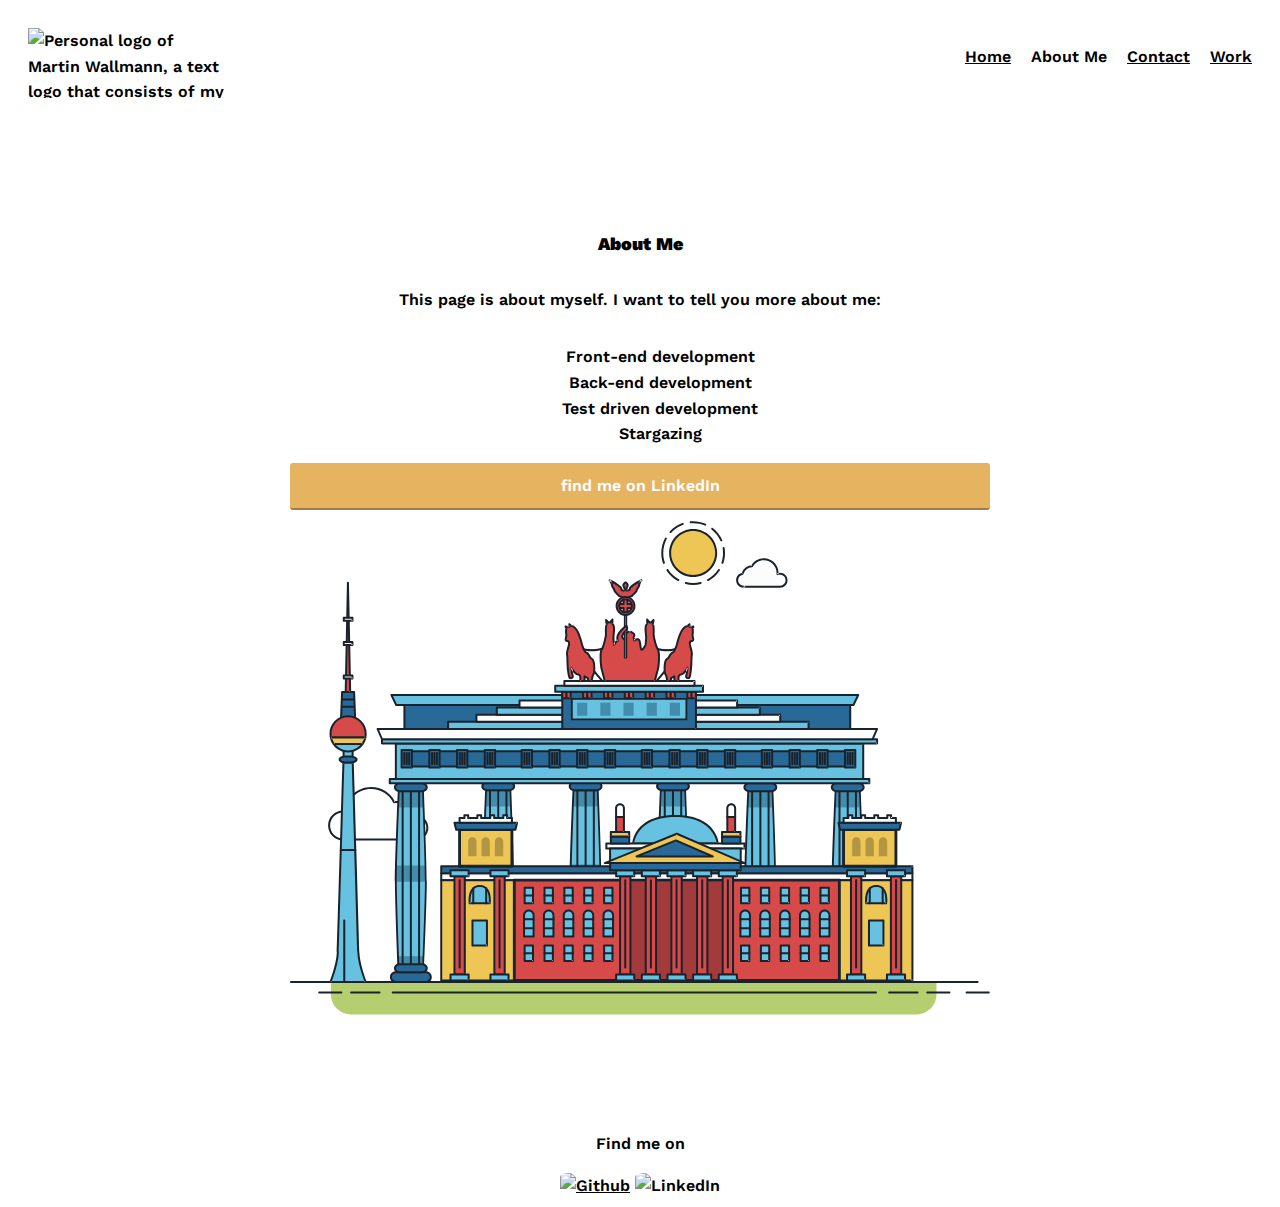
==== commit f229fcb2: "Updates to contact, index, about & work" ====
--- a/about.html
+++ b/about.html
@@ -691,7 +691,6 @@
         </p>
         <div class="social-media">
             <a href="https://github.com/DerWalli" target="_blank"> <img src="img/github_icon.svg" class="social-contact" alt="Github"></a>
-            <img src="img/twitter_icon.svg" class="social-contact" alt="Twitter">
             <img src="img/linkedin_icon.svg" class="social-contact" alt="LinkedIn">
           </div>
       </footer>
--- a/css/style.production.css
+++ b/css/style.production.css
@@ -0,0 +1,376 @@
+/*
+* Prefixed by https://autoprefixer.github.io
+* PostCSS: v8.4.14,
+* Autoprefixer: v10.4.7
+* Browsers: last 2 version
+*/
+
+/*comment here
+Colorlist following
+background primary #E18802
+background secondary #FEDCA8
+Text primary #FDB74E
+Text secondary   #2E1F08
+accent-color  #7E4C01
+*/
+
+body{
+  font-family: 'Work Sans', sans-serif;
+  font-weight: 600;
+  font-size: medium;
+  line-height: 1.6;
+  }
+
+h1 {
+  font-size:large;
+  font-weight: 900;
+  }
+
+h2 {
+  font-size:medium;
+  font-weight: 600;
+  }
+
+a {
+  color: #000;
+}
+
+a:visited {
+  /* visited link */
+  color: black;
+}
+
+a:hover, a:focus {
+  /* No underlining when hovering over a link */
+  text-decoration: none;
+}
+
+a:active {
+  /* selected link */
+  color: #2b2b2b;
+}
+
+button {
+  /* overwrites browser defaults and resets the border */
+  border: none;
+  display:inline-block;
+  /* takes the font from the outer container */
+  font-family: inherit;
+  font-weight: 600;
+  /* styles the background color, font color, and text decoration (underline, etc.) of the button */
+  background-color: #e6b361;
+  color: white;
+  text-decoration: none;
+  /*adds spacing to the button (this will be discussed more in-depth later) */
+  padding: 10px;
+  border-radius: 3px;
+  /* gives the button a bottom border with a width of 2px, a type of solid, and a color in RGBA format */
+  border-bottom: 2px solid rgba(0, 0, 0, 0.3);
+  -webkit-transition: 1s opacity;
+  transition: 1s opacity;
+}
+
+.button {
+  /* overwrites browser defaults and resets the border */
+  border: none;
+  display:inline-block;
+  /* takes the font from the outer container */
+  font-family: inherit;
+  font-weight: 600;
+  /* styles the background color, font color, and text decoration (underline, etc.) of the button */
+  background-color: #e6b361;
+  color: white;
+  text-decoration: none;
+  /*adds spacing to the button (this will be discussed more in-depth later) */
+  padding: 10px;
+  border-radius: 3px;
+  /* gives the button a bottom border with a width of 2px, a type of solid, and a color in RGBA format */
+  border-bottom: 2px solid rgba(0, 0, 0, 0.3);
+  -webkit-transition: 1s opacity;
+  transition: 1s opacity;
+}
+
+button:hover, button:focus, .button:hover, .button:focus {
+  /* lets the mouse appear as a hand when hovering over the button */
+  cursor: pointer;
+  /* reduces the opacity of the button to 80% */
+  opacity: 0.7;
+  
+}
+
+/* .button__secondary {
+  background-color: #e0b354;
+  color: #2b2b2b;
+}*/
+
+.navigation-list__item--active {
+  text-decoration: none;
+}
+
+.profile__portrait {
+  float: left;
+  width: 250px;
+  margin-right: 40px;
+  border-radius: 20%;
+}
+
+.page-footer {
+  clear: both;
+  display:-webkit-box;
+  display:-ms-flexbox;
+  display:flex;
+  -webkit-box-orient: vertical;
+  -webkit-box-direction: normal;
+      -ms-flex-direction: column;
+          flex-direction: column;
+  margin-top: 100px;
+  text-align: center;
+  bottom: 10px;
+}
+
+.profile {
+  max-width: 700px;
+  margin: 0 auto;
+}
+
+* {
+  -webkit-box-sizing: border-box;
+          box-sizing: border-box;
+}
+
+.social-contact {
+  width: 50px;
+  border-radius: 15%;
+}
+
+.centered-content {
+  clear: both;
+  display:-webkit-box;
+  display:-ms-flexbox;
+  display:flex;
+  max-width: 700px;
+  margin: 0 auto;
+  -webkit-box-orient: vertical;
+  -webkit-box-direction: normal;
+      -ms-flex-direction: column;
+          flex-direction: column;
+  margin-top: 100px;
+  text-align: center;
+
+}
+.centered-content__item {
+  list-style-type: none;
+}
+
+.page-header {
+  display: -webkit-box;
+  display: -ms-flexbox;
+  display: flex;
+  width: 100%;
+  padding:20px; 
+}
+
+.page-header__item {
+  -webkit-box-flex: 0;
+      -ms-flex: 0 1 200px;
+          flex: 0 1 200px;
+}
+
+.logo {
+  width: 200px;
+  height: 70px;
+}
+
+.page-header__item:last-child {
+  -webkit-box-flex: 1;
+      -ms-flex-positive: 1;
+          flex-grow: 1;
+  text-align: right;
+}
+
+.contact-form__item {
+  background-color: rgb(238, 238, 238);
+}
+
+.navigation-list {
+  list-style-type: none;
+}
+
+.navigation-list li {
+  display: inline-block;
+  margin-left: 15px;
+}
+
+.grid {
+  display: -ms-grid;
+  display: grid;
+  margin: 20px;
+  -ms-grid-columns: 1fr 20px 1fr 20px 1fr;
+  grid-template-columns: 1fr 1fr 1fr;
+  grid-gap: 20px;
+}
+
+/* start grid fallback */
+.grid__item {
+  display: inline-block;
+  width: 33%;
+}
+
+/* end grid fallback */
+
+.grid__item {
+  background-color: rgb(238, 238, 238);
+  width: auto;
+  min-height: auto;
+  margin: 0;
+  padding: 10px;
+}
+
+.grid__item:last-child {
+  -ms-grid-column: 3;
+  grid-column: 3 / 3;
+  -ms-grid-row: 1;
+  -ms-grid-row-span: 2;
+  grid-row: 1 / 3;
+}
+
+@media all and (min-width: 300px) and (max-width: 500px){
+  .profile__portrait {
+    float: none;
+    width: 200px;
+    margin: 10px;
+}
+  .profile {
+    margin: 10px;
+  }
+}
+
+@media all and (max-width: 500px) {
+  .profile__portrait {
+    margin: 10px;
+  }
+  .grid {
+    -ms-grid-columns: 1fr;
+    grid-template-columns: 1fr;
+  }
+}
+
+@media all and (min-width: 500px) and (max-width: 600px) {
+  .profile__portrait {
+    margin: 10px;
+    width: 200px;
+  }
+
+  .grid {
+    -ms-grid-columns: 1fr 20px 1fr;
+    grid-template-columns: 1fr 1fr;
+  }
+}
+
+@media all and (min-width: 600px) and (max-width: 750px) {
+  .profile__portrait {
+    margin: 10px;
+  }
+  .grid {
+    -ms-grid-columns: 1fr 20px 1fr;
+    grid-template-columns: 1fr 1fr;
+  }
+}
+
+@media all and (max-width: 750px) {
+  .grid {
+    grid-gap: 10px;
+  }
+  .grid__item:last-child {
+    grid-column: auto / auto;
+    grid-row: auto / auto;
+  }
+  h1 {
+    font-size: 22px;
+  }
+}
+@-webkit-keyframes color-change {
+  0% {
+    fill: #edc655;
+  }
+  50% {
+    fill: #fcffad;
+  }
+  100% {
+    fill: #f76414;
+  }
+}
+@keyframes color-change {
+  0% {
+    fill: #edc655;
+  }
+  50% {
+    fill: #fcffad;
+  }
+  100% {
+    fill: #f76414;
+  }
+}
+.sun {
+  -webkit-animation-duration: 4s;
+          animation-duration: 4s;
+  -webkit-animation-name: color-change;
+          animation-name: color-change;
+  -webkit-animation-iteration-count: infinite;
+          animation-iteration-count: infinite;
+  -webkit-animation-direction: alternate;
+          animation-direction: alternate;
+  -webkit-animation-timing-function: linear;
+          animation-timing-function: linear;
+
+}
+@-webkit-keyframes cloud-move {
+  from {
+    -webkit-transform: translate(0, 50px);
+            transform: translate(0, 50px);
+    }
+  to {
+    -webkit-transform: translate(200px, 50px);
+            transform: translate(200px, 50px);
+    }
+}
+@keyframes cloud-move {
+  from {
+    -webkit-transform: translate(0, 50px);
+            transform: translate(0, 50px);
+    }
+  to {
+    -webkit-transform: translate(200px, 50px);
+            transform: translate(200px, 50px);
+    }
+}
+.cloud-front {
+  -webkit-animation: 30s cloud-move infinite alternate linear;
+          animation: 30s cloud-move infinite alternate linear;
+}
+
+@-webkit-keyframes cloud-move-reverse {
+  from {
+    -webkit-transform: translate(446px, 48px);
+            transform: translate(446px, 48px);
+  }
+  to {
+    -webkit-transform: translate(100px, 48px);
+            transform: translate(100px, 48px);
+  }
+}
+
+@keyframes cloud-move-reverse {
+  from {
+    -webkit-transform: translate(446px, 48px);
+            transform: translate(446px, 48px);
+  }
+  to {
+    -webkit-transform: translate(100px, 48px);
+            transform: translate(100px, 48px);
+  }
+}
+.cloud-back {
+  -webkit-animation: 34s cloud-move-reverse infinite alternate linear;
+          animation: 34s cloud-move-reverse infinite alternate linear;
+}